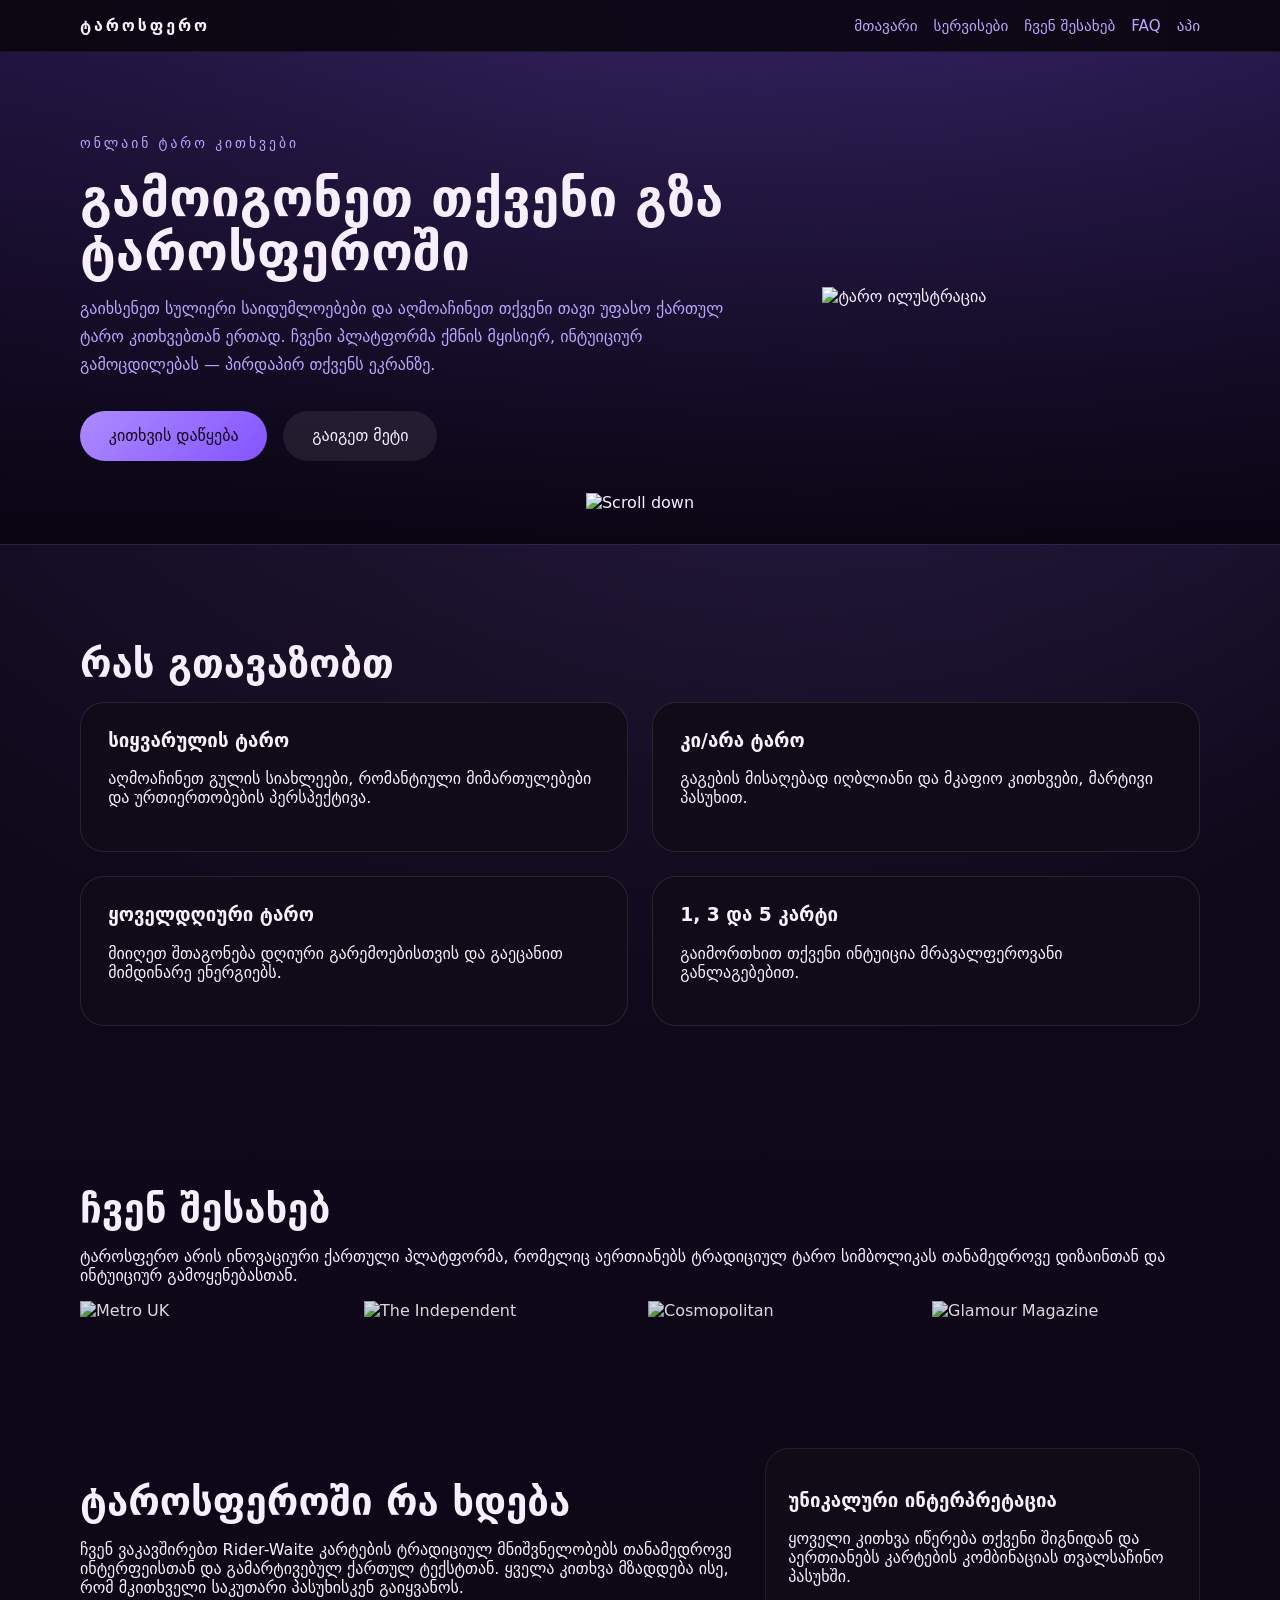
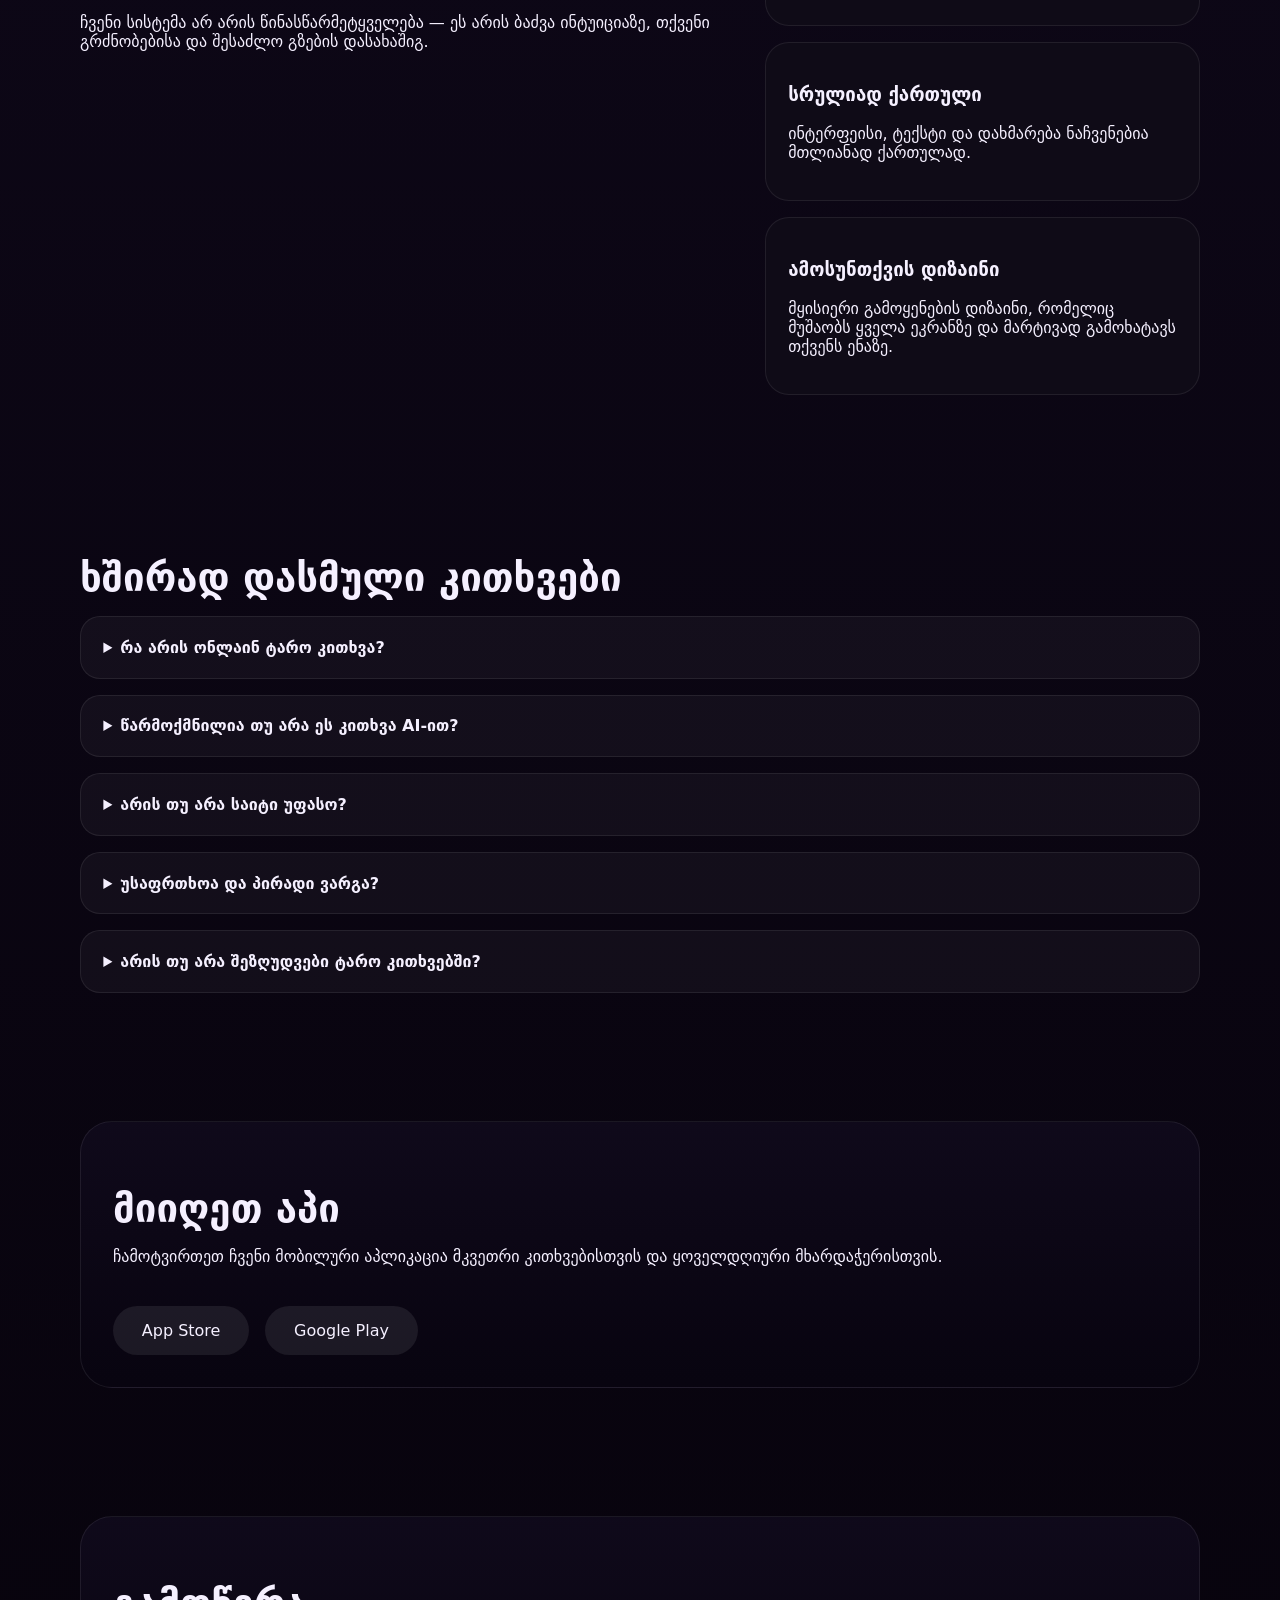
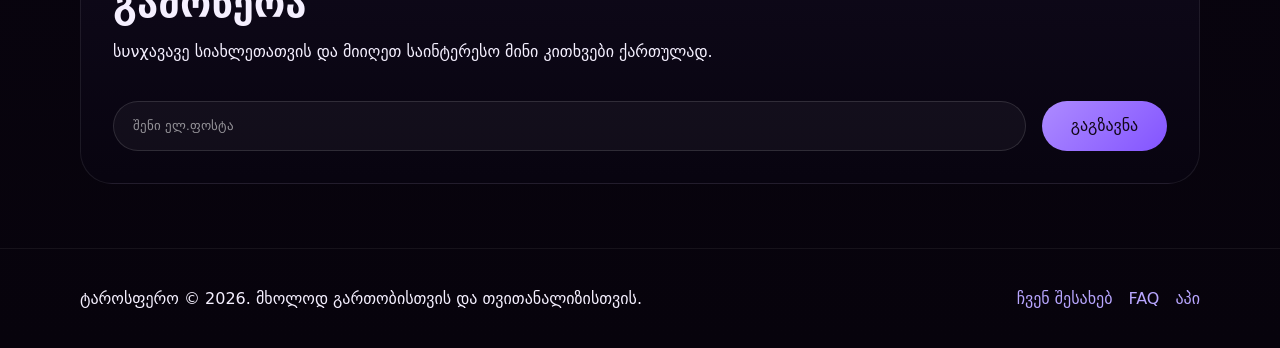
==== index.html @ 9faefe7d "Add files via upload" ====
<!DOCTYPE html>
<html lang="ka">
<head>
  <meta charset="UTF-8">
  <meta name="viewport" content="width=device-width, initial-scale=1.0">
  <title>ტაროსფერო - ონლაინ ტარო კითხვა</title>
  <link rel="stylesheet" href="styles.css">
</head>
<body>
  <header class="site-header">
    <div class="container header-inner">
      <a class="brand" href="#hero">ტაროსფერო</a>
      <button class="nav-toggle" aria-label="მენიუს გახსნა">╋</button>
      <nav class="site-nav">
        <a href="#hero">მთავარი</a>
        <a href="#services">სერვისები</a>
        <a href="#about">ჩვენ შესახებ</a>
        <a href="#faq">FAQ</a>
        <a href="#download">აპი</a>
      </nav>
    </div>
  </header>

  <main>
    <section id="hero" class="hero section-bg">
      <div class="container hero-content">
        <div class="hero-copy">
          <p class="eyebrow">ონლაინ ტარო კითხვები</p>
          <h1>გამოიგონეთ თქვენი გზა ტაროსფეროში</h1>
          <p>გაიხსენეთ სულიერი საიდუმლოებები და აღმოაჩინეთ თქვენი თავი უფასო ქართულ ტარო კითხვებთან ერთად. ჩვენი პლატფორმა ქმნის მყისიერ, ინტუიციურ გამოცდილებას — პირდაპირ თქვენს ეკრანზე.</p>
          <div class="hero-actions">
            <a class="btn btn-primary" href="#services">კითხვის დაწყება</a>
            <a class="btn btn-secondary" href="#about">გაიგეთ მეტი</a>
          </div>
        </div>
        <div class="hero-illustration">
          <img src="https://tarotoo.com/wp-content/themes/tarotootheme/assets/svg/sun-face.svg" alt="ტარო ილუსტრაცია">
        </div>
      </div>
      <div class="hero-footer">
        <img src="https://tarotoo.com/wp-content/themes/tarotootheme/assets/svg/arrow-bottom.svg" alt="Scroll down">
      </div>
    </section>

    <section id="services" class="section services">
      <div class="container">
        <h2>რას გთავაზობთ</h2>
        <div class="cards-grid">
          <article class="card">
            <h3>სიყვარულის ტარო</h3>
            <p>აღმოაჩინეთ გულის სიახლეები, რომანტიული მიმართულებები და ურთიერთობების პერსპექტივა.</p>
          </article>
          <article class="card">
            <h3>კი/არა ტარო</h3>
            <p>გაგების მისაღებად იღბლიანი და მკაფიო კითხვები, მარტივი პასუხით.</p>
          </article>
          <article class="card">
            <h3>ყოველდღიური ტარო</h3>
            <p>მიიღეთ შთაგონება დღიური გარემოებისთვის და გაეცანით მიმდინარე ენერგიებს.</p>
          </article>
          <article class="card">
            <h3>1, 3 და 5 კარტი</h3>
            <p>გაიმორთხით თქვენი ინტუიცია მრავალფეროვანი განლაგებებით.</p>
          </article>
        </div>
      </div>
    </section>

    <section class="section logos">
      <div class="container">
        <h2>ჩვენ შესახებ</h2>
        <p>ტაროსფერო არის ინოვაციური ქართული პლატფორმა, რომელიც აერთიანებს ტრადიციულ ტარო სიმბოლიკას თანამედროვე დიზაინთან და ინტუიციურ გამოყენებასთან.</p>
        <div class="logo-grid">
          <img src="https://tarotoo.com/wp-content/uploads/metro-uk.png" alt="Metro UK">
          <img src="https://tarotoo.com/wp-content/uploads/Independent.png" alt="The Independent">
          <img src="https://tarotoo.com/wp-content/uploads/Cosmopolitan.png" alt="Cosmopolitan">
          <img src="https://tarotoo.com/wp-content/uploads/Glamour.png" alt="Glamour Magazine">
        </div>
      </div>
    </section>

    <section id="about" class="section about">
      <div class="container about-grid">
        <div>
          <h2>ტაროსფეროში რა ხდება</h2>
          <p>ჩვენ ვაკავშირებთ Rider-Waite კარტების ტრადიციულ მნიშვნელობებს თანამედროვე ინტერფეისთან და გამარტივებულ ქართულ ტექსტთან. ყველა კითხვა მზადდება ისე, რომ მკითხველი საკუთარი პასუხისკენ გაიყვანოს.</p>
          <p>ჩვენი სისტემა არ არის წინასწარმეტყველება — ეს არის ბაძვა ინტუიციაზე, თქვენი გრძნობებისა და შესაძლო გზების დასახაშიგ.</p>
        </div>
        <div class="about-cards">
          <article>
            <h3>უნიკალური ინტერპრეტაცია</h3>
            <p>ყოველი კითხვა იწერება თქვენი შიგნიდან და აერთიანებს კარტების კომბინაციას თვალსაჩინო პასუხში.</p>
          </article>
          <article>
            <h3>სრულიად ქართული</h3>
            <p>ინტერფეისი, ტექსტი და დახმარება ნაჩვენებია მთლიანად ქართულად.</p>
          </article>
          <article>
            <h3>ამოსუნთქვის დიზაინი</h3>
            <p>მყისიერი გამოყენების დიზაინი, რომელიც მუშაობს ყველა ეკრანზე და მარტივად გამოხატავს თქვენს ენაზე.</p>
          </article>
        </div>
      </div>
    </section>

    <section id="faq" class="section faq">
      <div class="container">
        <h2>ხშირად დასმული კითხვები</h2>
        <div class="faq-list">
          <details>
            <summary>რა არის ონლაინ ტარო კითხვა?</summary>
            <p>ეს არის ინტერნეტში ხელმისაწვდომი გამოცდილება, სადაც თქვენ კარტებთან ერთად გაეცნობით არჩევანს და მნიშვნელობებს.</p>
          </details>
          <details>
            <summary>წარმოქმნილია თუ არა ეს კითხვა AI-ით?</summary>
            <p>ჩვენი გვერდი ქმნის ინტუიციურ ტექსტს და მარტივ ახსნებს, რომლებიც გემსგავსება თანამედროვე დიზაინს.</p>
          </details>
          <details>
            <summary>არის თუ არა საიტი უფასო?</summary>
            <p>დიახ, ეს ჰოლდინგი არის დამზადებული პროტოტიპისთვის და შეიძლება მიწოდდეს უფასოდ პირველ ეტაპზე.</p>
          </details>
          <details>
            <summary>უსაფრთხოა და პირადი ვარგა?</summary>
            <p>ეს უბრალოდ ვიზუალური დემოა. სტატიკურმა ვერსიამ არ ინახავს ინფორმაციას.</p>
          </details>
          <details>
            <summary>არის თუ არა შეზღუდვები ტარო კითხვებში?</summary>
            <p>ტარო კითხვები გთავაზობთ გართობას და თვითდაფიქრებს; ისინი არ ცვლის პროფესიულ რჩევას.</p>
          </details>
        </div>
      </div>
    </section>

    <section id="download" class="section download">
      <div class="container download-box">
        <div>
          <h2>მიიღეთ აპი</h2>
          <p>ჩამოტვირთეთ ჩვენი მობილური აპლიკაცია მკვეთრი კითხვებისთვის და ყოველდღიური მხარდაჭერისთვის.</p>
        </div>
        <div class="download-buttons">
          <a class="btn btn-white" href="https://apps.apple.com/app/id6736652947" target="_blank" rel="noreferrer">App Store</a>
          <a class="btn btn-white" href="https://play.google.com/store/apps/details?id=com.app.tarotoo" target="_blank" rel="noreferrer">Google Play</a>
        </div>
      </div>
    </section>

    <section class="section subscribe">
      <div class="container subscribe-card">
        <div>
          <h2>გამოწერა</h2>
          <p>სυνχავავე სიახლეთათვის და მიიღეთ საინტერესო მინი კითხვები ქართულად.</p>
        </div>
        <form>
          <input type="email" placeholder="შენი ელ.ფოსტა" aria-label="მეილი">
          <button type="submit" class="btn btn-primary">გაგზავნა</button>
        </form>
      </div>
    </section>
  </main>

  <footer class="site-footer">
    <div class="container footer-inner">
      <p>ტაროსფერო © 2026. მხოლოდ გართობისთვის და თვითანალიზისთვის.</p>
      <nav class="footer-nav">
        <a href="#about">ჩვენ შესახებ</a>
        <a href="#faq">FAQ</a>
        <a href="#download">აპი</a>
      </nav>
    </div>
  </footer>

  <script>
    const toggle = document.querySelector('.nav-toggle');
    const nav = document.querySelector('.site-nav');
    toggle.addEventListener('click', () => {
      nav.classList.toggle('open');
    });
  </script>
</body>
</html>
---- styles.css ----
:root {
  color-scheme: dark;
  --bg: #09050f;
  --surface: rgba(16, 12, 24, 0.96);
  --surface-strong: rgba(255, 255, 255, 0.08);
  --text: #f5f0ff;
  --muted: #b8a6ff;
  --primary: #ad8bff;
  --primary-strong: #8354ff;
  --border: rgba(255,255,255,0.1);
}
* {
  box-sizing: border-box;
}
html {
  scroll-behavior: smooth;
}
body {
  margin: 0;
  font-family: Inter, system-ui, -apple-system, BlinkMacSystemFont, 'Segoe UI', sans-serif;
  background: radial-gradient(circle at top, rgba(168, 132, 255, 0.16), transparent 30%),
              radial-gradient(circle at 80% 0%, rgba(124, 92, 255, 0.12), transparent 24%),
              linear-gradient(180deg, #110a1e 0%, #07030c 100%);
  color: var(--text);
}
img {
  max-width: 100%;
  display: block;
}
a {
  color: inherit;
  text-decoration: none;
}
button, .btn {
  border: none;
  cursor: pointer;
  font: inherit;
}
.container {
  width: min(1120px, calc(100% - 2rem));
  margin: 0 auto;
}
.site-header {
  position: sticky;
  top: 0;
  z-index: 20;
  background: rgba(9, 5, 15, 0.86);
  backdrop-filter: blur(14px);
  border-bottom: 1px solid rgba(255,255,255,0.06);
}
.header-inner {
  display: flex;
  align-items: center;
  justify-content: space-between;
  gap: 1rem;
  padding: 1rem 0;
}
.brand {
  font-weight: 700;
  letter-spacing: 0.18em;
  text-transform: uppercase;
}
.site-nav {
  display: flex;
  gap: 1rem;
  flex-wrap: wrap;
}
.site-nav a {
  font-size: 0.95rem;
  color: var(--muted);
}
.nav-toggle {
  display: none;
  background: transparent;
  color: var(--text);
  font-size: 1.4rem;
}
.hero {
  padding: 5rem 0 2rem;
  position: relative;
}
.section-bg {
  background: linear-gradient(180deg, rgba(45, 24, 98, 0.36) 0%, rgba(8, 4, 16, 0.9) 100%);
  border-bottom: 1px solid rgba(255,255,255,0.06);
}
.hero-content {
  display: grid;
  grid-template-columns: 1.5fr 1fr;
  gap: 2rem;
  align-items: center;
}
.eyebrow {
  color: var(--primary);
  text-transform: uppercase;
  letter-spacing: 0.22em;
  margin: 0 0 1rem;
  font-size: 0.85rem;
}
.hero h1 {
  margin: 0;
  font-size: clamp(2.6rem, 4vw, 4.4rem);
  line-height: 1.05;
}
.hero p {
  max-width: 50rem;
  color: var(--muted);
  line-height: 1.75;
}
.hero-actions {
  display: flex;
  flex-wrap: wrap;
  gap: 1rem;
  margin-top: 2rem;
}
.btn {
  padding: 0.95rem 1.8rem;
  border-radius: 999px;
  transition: transform 0.2s ease, background 0.2s ease;
}
.btn:hover {
  transform: translateY(-2px);
}
.btn-primary {
  background: linear-gradient(135deg, var(--primary), var(--primary-strong));
  color: #100616;
}
.btn-secondary {
  background: rgba(255,255,255,0.08);
  color: var(--text);
}
.hero-illustration {
  display: grid;
  place-items: center;
}
.hero-illustration img {
  width: min(320px, 100%);
}
.hero-footer {
  display: flex;
  justify-content: center;
  padding-top: 2rem;
}
section {
  padding: 4rem 0;
}
.services h2,
.logos h2,
.about h2,
.faq h2,
.download h2,
.subscribe h2 {
  margin-bottom: 1rem;
  font-size: clamp(2rem, 3vw, 2.6rem);
}
.cards-grid {
  display: grid;
  grid-template-columns: repeat(2, minmax(0, 1fr));
  gap: 1.5rem;
}
.card {
  padding: 1.7rem;
  border: 1px solid var(--border);
  background: var(--surface);
  border-radius: 24px;
}
.card h3 {
  margin-top: 0;
}
.logo-grid {
  display: grid;
  grid-template-columns: repeat(4, minmax(0, 1fr));
  gap: 1rem;
  align-items: center;
}
.logo-grid img {
  filter: brightness(1.05);
  opacity: 0.85;
}
.about-grid {
  display: grid;
  grid-template-columns: 1.2fr 0.8fr;
  gap: 2rem;
}
.about-cards {
  display: grid;
  gap: 1rem;
}
.about-cards article {
  padding: 1.4rem;
  border-radius: 24px;
  background: var(--surface);
  border: 1px solid rgba(255,255,255,0.08);
}
.faq-list {
  display: grid;
  gap: 1rem;
}
details {
  padding: 1.3rem 1.4rem;
  background: rgba(255,255,255,0.04);
  border-radius: 20px;
  border: 1px solid rgba(255,255,255,0.08);
}
summary {
  cursor: pointer;
  font-weight: 600;
}
details p {
  margin: 0.8rem 0 0;
  color: var(--muted);
  line-height: 1.7;
}
.download-box,
.subscribe-card {
  background: linear-gradient(180deg, rgba(16, 10, 28, 0.95), rgba(8, 4, 16, 0.98));
  border: 1px solid rgba(255,255,255,0.08);
  border-radius: 32px;
  padding: 2rem;
  display: grid;
  gap: 1.5rem;
}
.download-buttons {
  display: flex;
  flex-wrap: wrap;
  gap: 1rem;
}
.btn-white {
  background: rgba(255,255,255,0.08);
  color: var(--text);
}
.subscribe form {
  display: flex;
  flex-wrap: wrap;
  gap: 1rem;
}
.subscribe input {
  flex: 1 1 240px;
  padding: 1rem 1.2rem;
  border-radius: 999px;
  border: 1px solid rgba(255,255,255,0.12);
  background: rgba(255,255,255,0.04);
  color: var(--text);
}
.subscribe input::placeholder {
  color: rgba(255,255,255,0.55);
}
.site-footer {
  border-top: 1px solid rgba(255,255,255,0.06);
}
.footer-inner {
  display: flex;
  flex-wrap: wrap;
  justify-content: space-between;
  gap: 1rem;
  align-items: center;
  padding: 1.5rem 0;
}
.footer-nav {
  display: flex;
  gap: 1rem;
  flex-wrap: wrap;
}
.footer-nav a {
  color: var(--muted);
}
@media (max-width: 900px) {
  .hero-content,
  .about-grid {
    grid-template-columns: 1fr;
  }
  .cards-grid,
  .logo-grid {
    grid-template-columns: 1fr 1fr;
  }
}
@media (max-width: 700px) {
  .site-nav {
    display: none;
    flex-direction: column;
    width: 100%;
    margin-top: 1rem;
  }
  .site-nav.open {
    display: flex;
  }
  .nav-toggle {
    display: inline-flex;
  }
  .logo-grid {
    grid-template-columns: 1fr;
  }
}
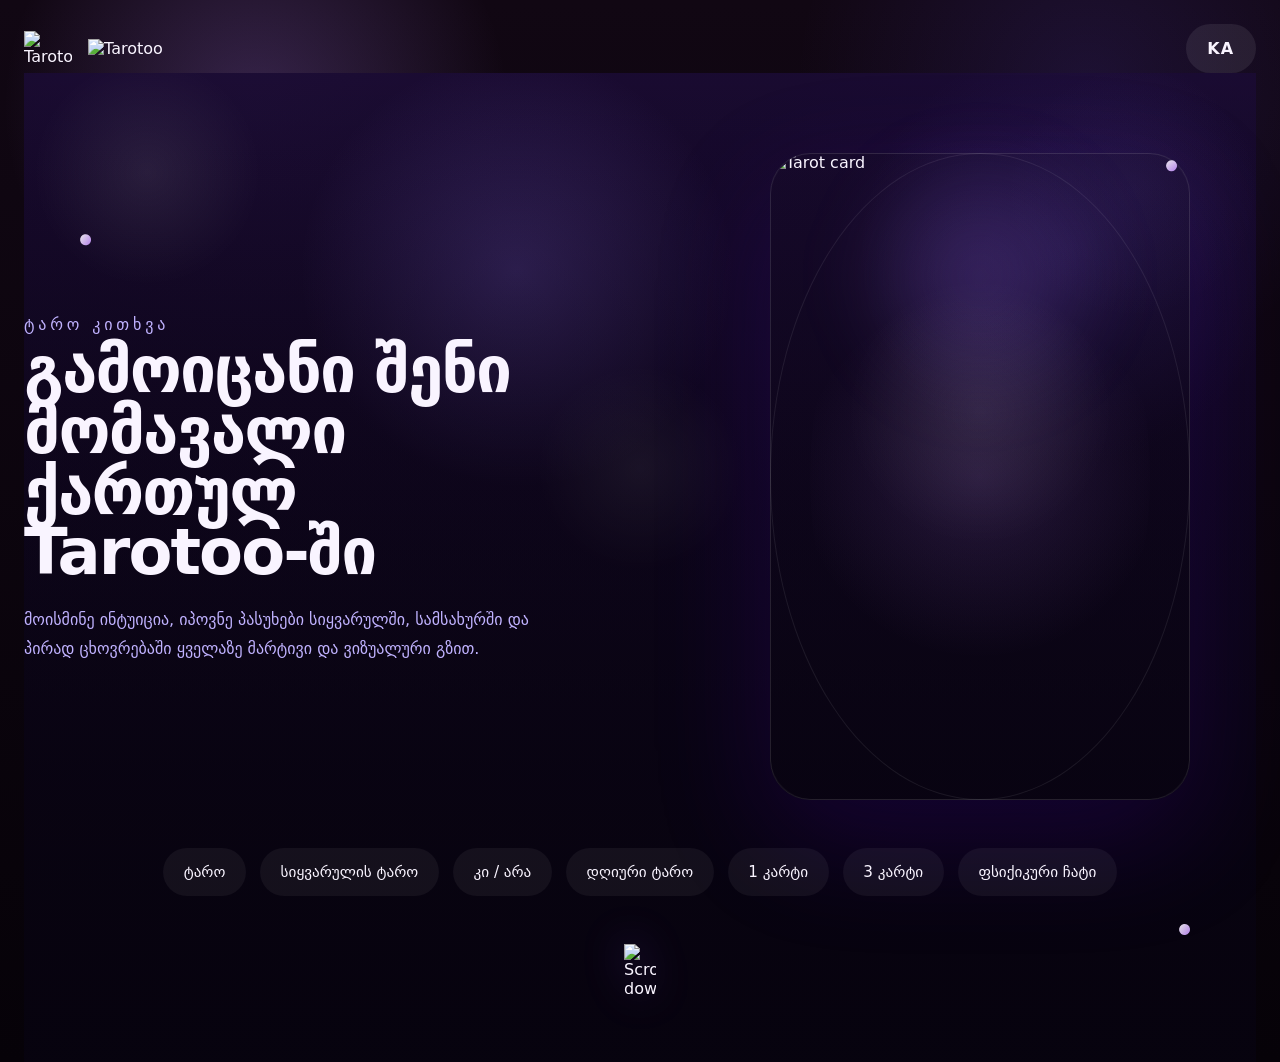
==== commit b0f76357: "Add files via upload" ====
--- a/index.html
+++ b/index.html
@@ -1,180 +1,73 @@
-<!DOCTYPE html>
-<html lang="ka">
-<head>
-  <meta charset="UTF-8">
-  <meta name="viewport" content="width=device-width, initial-scale=1.0">
-  <title>ტაროსფერო - ონლაინ ტარო კითხვა</title>
-  <link rel="stylesheet" href="styles.css">
-</head>
-<body>
-  <header class="site-header">
-    <div class="container header-inner">
-      <a class="brand" href="#hero">ტაროსფერო</a>
-      <button class="nav-toggle" aria-label="მენიუს გახსნა">╋</button>
-      <nav class="site-nav">
-        <a href="#hero">მთავარი</a>
-        <a href="#services">სერვისები</a>
-        <a href="#about">ჩვენ შესახებ</a>
-        <a href="#faq">FAQ</a>
-        <a href="#download">აპი</a>
-      </nav>
-    </div>
-  </header>
-
-  <main>
-    <section id="hero" class="hero section-bg">
-      <div class="container hero-content">
-        <div class="hero-copy">
-          <p class="eyebrow">ონლაინ ტარო კითხვები</p>
-          <h1>გამოიგონეთ თქვენი გზა ტაროსფეროში</h1>
-          <p>გაიხსენეთ სულიერი საიდუმლოებები და აღმოაჩინეთ თქვენი თავი უფასო ქართულ ტარო კითხვებთან ერთად. ჩვენი პლატფორმა ქმნის მყისიერ, ინტუიციურ გამოცდილებას — პირდაპირ თქვენს ეკრანზე.</p>
-          <div class="hero-actions">
-            <a class="btn btn-primary" href="#services">კითხვის დაწყება</a>
-            <a class="btn btn-secondary" href="#about">გაიგეთ მეტი</a>
-          </div>
-        </div>
-        <div class="hero-illustration">
-          <img src="https://tarotoo.com/wp-content/themes/tarotootheme/assets/svg/sun-face.svg" alt="ტარო ილუსტრაცია">
-        </div>
-      </div>
-      <div class="hero-footer">
-        <img src="https://tarotoo.com/wp-content/themes/tarotootheme/assets/svg/arrow-bottom.svg" alt="Scroll down">
-      </div>
-    </section>
-
-    <section id="services" class="section services">
-      <div class="container">
-        <h2>რას გთავაზობთ</h2>
-        <div class="cards-grid">
-          <article class="card">
-            <h3>სიყვარულის ტარო</h3>
-            <p>აღმოაჩინეთ გულის სიახლეები, რომანტიული მიმართულებები და ურთიერთობების პერსპექტივა.</p>
-          </article>
-          <article class="card">
-            <h3>კი/არა ტარო</h3>
-            <p>გაგების მისაღებად იღბლიანი და მკაფიო კითხვები, მარტივი პასუხით.</p>
-          </article>
-          <article class="card">
-            <h3>ყოველდღიური ტარო</h3>
-            <p>მიიღეთ შთაგონება დღიური გარემოებისთვის და გაეცანით მიმდინარე ენერგიებს.</p>
-          </article>
-          <article class="card">
-            <h3>1, 3 და 5 კარტი</h3>
-            <p>გაიმორთხით თქვენი ინტუიცია მრავალფეროვანი განლაგებებით.</p>
-          </article>
-        </div>
-      </div>
-    </section>
-
-    <section class="section logos">
-      <div class="container">
-        <h2>ჩვენ შესახებ</h2>
-        <p>ტაროსფერო არის ინოვაციური ქართული პლატფორმა, რომელიც აერთიანებს ტრადიციულ ტარო სიმბოლიკას თანამედროვე დიზაინთან და ინტუიციურ გამოყენებასთან.</p>
-        <div class="logo-grid">
-          <img src="https://tarotoo.com/wp-content/uploads/metro-uk.png" alt="Metro UK">
-          <img src="https://tarotoo.com/wp-content/uploads/Independent.png" alt="The Independent">
-          <img src="https://tarotoo.com/wp-content/uploads/Cosmopolitan.png" alt="Cosmopolitan">
-          <img src="https://tarotoo.com/wp-content/uploads/Glamour.png" alt="Glamour Magazine">
-        </div>
-      </div>
-    </section>
-
-    <section id="about" class="section about">
-      <div class="container about-grid">
-        <div>
-          <h2>ტაროსფეროში რა ხდება</h2>
-          <p>ჩვენ ვაკავშირებთ Rider-Waite კარტების ტრადიციულ მნიშვნელობებს თანამედროვე ინტერფეისთან და გამარტივებულ ქართულ ტექსტთან. ყველა კითხვა მზადდება ისე, რომ მკითხველი საკუთარი პასუხისკენ გაიყვანოს.</p>
-          <p>ჩვენი სისტემა არ არის წინასწარმეტყველება — ეს არის ბაძვა ინტუიციაზე, თქვენი გრძნობებისა და შესაძლო გზების დასახაშიგ.</p>
-        </div>
-        <div class="about-cards">
-          <article>
-            <h3>უნიკალური ინტერპრეტაცია</h3>
-            <p>ყოველი კითხვა იწერება თქვენი შიგნიდან და აერთიანებს კარტების კომბინაციას თვალსაჩინო პასუხში.</p>
-          </article>
-          <article>
-            <h3>სრულიად ქართული</h3>
-            <p>ინტერფეისი, ტექსტი და დახმარება ნაჩვენებია მთლიანად ქართულად.</p>
-          </article>
-          <article>
-            <h3>ამოსუნთქვის დიზაინი</h3>
-            <p>მყისიერი გამოყენების დიზაინი, რომელიც მუშაობს ყველა ეკრანზე და მარტივად გამოხატავს თქვენს ენაზე.</p>
-          </article>
-        </div>
-      </div>
-    </section>
-
-    <section id="faq" class="section faq">
-      <div class="container">
-        <h2>ხშირად დასმული კითხვები</h2>
-        <div class="faq-list">
-          <details>
-            <summary>რა არის ონლაინ ტარო კითხვა?</summary>
-            <p>ეს არის ინტერნეტში ხელმისაწვდომი გამოცდილება, სადაც თქვენ კარტებთან ერთად გაეცნობით არჩევანს და მნიშვნელობებს.</p>
-          </details>
-          <details>
-            <summary>წარმოქმნილია თუ არა ეს კითხვა AI-ით?</summary>
-            <p>ჩვენი გვერდი ქმნის ინტუიციურ ტექსტს და მარტივ ახსნებს, რომლებიც გემსგავსება თანამედროვე დიზაინს.</p>
-          </details>
-          <details>
-            <summary>არის თუ არა საიტი უფასო?</summary>
-            <p>დიახ, ეს ჰოლდინგი არის დამზადებული პროტოტიპისთვის და შეიძლება მიწოდდეს უფასოდ პირველ ეტაპზე.</p>
-          </details>
-          <details>
-            <summary>უსაფრთხოა და პირადი ვარგა?</summary>
-            <p>ეს უბრალოდ ვიზუალური დემოა. სტატიკურმა ვერსიამ არ ინახავს ინფორმაციას.</p>
-          </details>
-          <details>
-            <summary>არის თუ არა შეზღუდვები ტარო კითხვებში?</summary>
-            <p>ტარო კითხვები გთავაზობთ გართობას და თვითდაფიქრებს; ისინი არ ცვლის პროფესიულ რჩევას.</p>
-          </details>
-        </div>
-      </div>
-    </section>
-
-    <section id="download" class="section download">
-      <div class="container download-box">
-        <div>
-          <h2>მიიღეთ აპი</h2>
-          <p>ჩამოტვირთეთ ჩვენი მობილური აპლიკაცია მკვეთრი კითხვებისთვის და ყოველდღიური მხარდაჭერისთვის.</p>
-        </div>
-        <div class="download-buttons">
-          <a class="btn btn-white" href="https://apps.apple.com/app/id6736652947" target="_blank" rel="noreferrer">App Store</a>
-          <a class="btn btn-white" href="https://play.google.com/store/apps/details?id=com.app.tarotoo" target="_blank" rel="noreferrer">Google Play</a>
-        </div>
-      </div>
-    </section>
-
-    <section class="section subscribe">
-      <div class="container subscribe-card">
-        <div>
-          <h2>გამოწერა</h2>
-          <p>სυνχავავე სიახლეთათვის და მიიღეთ საინტერესო მინი კითხვები ქართულად.</p>
-        </div>
-        <form>
-          <input type="email" placeholder="შენი ელ.ფოსტა" aria-label="მეილი">
-          <button type="submit" class="btn btn-primary">გაგზავნა</button>
-        </form>
-      </div>
-    </section>
-  </main>
-
-  <footer class="site-footer">
-    <div class="container footer-inner">
-      <p>ტაროსფერო © 2026. მხოლოდ გართობისთვის და თვითანალიზისთვის.</p>
-      <nav class="footer-nav">
-        <a href="#about">ჩვენ შესახებ</a>
-        <a href="#faq">FAQ</a>
-        <a href="#download">აპი</a>
-      </nav>
-    </div>
-  </footer>
-
-  <script>
-    const toggle = document.querySelector('.nav-toggle');
-    const nav = document.querySelector('.site-nav');
-    toggle.addEventListener('click', () => {
-      nav.classList.toggle('open');
-    });
-  </script>
-</body>
-</html>
+<!DOCTYPE html>
+<html lang="ka">
+<head>
+  <meta charset="UTF-8">
+  <meta name="viewport" content="width=device-width, initial-scale=1.0">
+  <title>Tarotoo | ქართული ტარო</title>
+  <link rel="stylesheet" href="styles.css">
+  <style>
+    @font-face { font-family: 'Boska'; src: url('https://tarotoo.com/wp-content/themes/tarotootheme/assets/fonts/boska/Boska-Regular-Light.woff2') format('woff2'); font-weight: 400; font-style: normal; font-display: swap; }
+    @font-face { font-family: 'Lexend'; src: url('https://tarotoo.com/wp-content/themes/tarotootheme/assets/fonts/lexend/Lexend-Regular-Light.woff2') format('woff2'); font-weight: 400; font-style: normal; font-display: swap; }
+  </style>
+</head>
+<body>
+  <div class="hero-page">
+    <header class="hero-header">
+      <a class="brand" href="#hero">
+        <img class="brand-symbol" src="https://tarotoo.com/wp-content/themes/tarotootheme/assets/svg/logo-symbol.svg" alt="Tarotoo">
+        <img class="brand-logo" src="https://tarotoo.com/wp-content/themes/tarotootheme/assets/svg/logo-typo.svg" alt="Tarotoo">
+      </a>
+      <button class="hero-action" type="button">KA</button>
+    </header>
+
+    <main class="hero" id="hero">
+      <div class="hero-background"></div>
+
+      <div class="hero-deco hero-deco-left">
+        <span class="hero-deco-dot"></span>
+        <img src="https://tarotoo.com/wp-content/themes/tarotootheme/assets/svg/top-left-icon.svg" alt="">
+      </div>
+
+      <div class="hero-deco hero-deco-right-top">
+        <span class="hero-deco-dot"></span>
+        <img src="https://tarotoo.com/wp-content/themes/tarotootheme/assets/svg/sun-star.svg" alt="">
+      </div>
+
+      <div class="hero-deco hero-deco-right-bottom">
+        <span class="hero-deco-dot"></span>
+        <img src="https://tarotoo.com/wp-content/themes/tarotootheme/assets/svg/sun-face.svg" alt="">
+      </div>
+
+      <section class="hero-body">
+        <div class="hero-copy">
+          <p class="eyebrow">ტარო კითხვა</p>
+          <h1>გამოიცანი შენი მომავალი ქართულ Tarotoo-ში</h1>
+          <p>მოისმინე ინტუიცია, იპოვნე პასუხები სიყვარულში, სამსახურში და პირად ცხოვრებაში ყველაზე მარტივი და ვიზუალური გზით.</p>
+        </div>
+
+        <div class="hero-card-frame">
+          <div class="hero-orbit"></div>
+          <div class="hero-card-glow"></div>
+          <div class="hero-card-inner">
+            <img src="https://tarotoo.com/wp-content/uploads/card-back-usual-625x1024.jpg-1.webp" alt="Tarot card">
+          </div>
+        </div>
+      </section>
+
+      <nav class="hero-menu" aria-label="ტარო კატეგორიები">
+        <a class="menu-item" href="#">ტარო</a>
+        <a class="menu-item" href="#">სიყვარულის ტარო</a>
+        <a class="menu-item" href="#">კი / არა</a>
+        <a class="menu-item" href="#">დღიური ტარო</a>
+        <a class="menu-item" href="#">1 კარტი</a>
+        <a class="menu-item" href="#">3 კარტი</a>
+        <a class="menu-item" href="#">ფსიქიკური ჩატი</a>
+      </nav>
+
+      <div class="hero-scroll">
+        <img src="https://tarotoo.com/wp-content/themes/tarotootheme/assets/svg/arrow-bottom.svg" alt="Scroll down">
+      </div>
+    </main>
+  </div>
+</body>
+</html>
--- a/styles.css
+++ b/styles.css
@@ -1,13 +1,13 @@
 :root {
   color-scheme: dark;
-  --bg: #09050f;
-  --surface: rgba(16, 12, 24, 0.96);
-  --surface-strong: rgba(255, 255, 255, 0.08);
-  --text: #f5f0ff;
-  --muted: #b8a6ff;
-  --primary: #ad8bff;
-  --primary-strong: #8354ff;
-  --border: rgba(255,255,255,0.1);
+  --bg: #08040e;
+  --surface: rgba(16, 10, 28, 0.92);
+  --surface-soft: rgba(255, 255, 255, 0.08);
+  --text: #f9f4ff;
+  --muted: #c0b2ff;
+  --primary: #cfa0ff;
+  --primary-strong: #915bff;
+  --border: rgba(255, 255, 255, 0.12);
 }
 * {
   box-sizing: border-box;
@@ -17,276 +17,277 @@
 }
 body {
   margin: 0;
-  font-family: Inter, system-ui, -apple-system, BlinkMacSystemFont, 'Segoe UI', sans-serif;
-  background: radial-gradient(circle at top, rgba(168, 132, 255, 0.16), transparent 30%),
-              radial-gradient(circle at 80% 0%, rgba(124, 92, 255, 0.12), transparent 24%),
-              linear-gradient(180deg, #110a1e 0%, #07030c 100%);
+  min-height: 100vh;
+  font-family: 'Inter', system-ui, -apple-system, BlinkMacSystemFont, 'Segoe UI', sans-serif;
+  background: radial-gradient(circle at 20% 10%, rgba(177, 129, 255, 0.24), transparent 18%),
+              radial-gradient(circle at 85% 8%, rgba(109, 79, 255, 0.14), transparent 20%),
+              linear-gradient(180deg, #110713 0%, #060208 100%);
   color: var(--text);
+  overflow-x: hidden;
 }
 img {
+  display: block;
   max-width: 100%;
-  display: block;
 }
 a {
   color: inherit;
   text-decoration: none;
 }
-button, .btn {
+button {
   border: none;
+  background: none;
+  font: inherit;
   cursor: pointer;
-  font: inherit;
-}
-.container {
-  width: min(1120px, calc(100% - 2rem));
+}
+.hero-page {
+  position: relative;
+  overflow: hidden;
+}
+.hero-header {
+  position: relative;
+  z-index: 10;
+  width: min(1240px, calc(100% - 3rem));
   margin: 0 auto;
-}
-.site-header {
-  position: sticky;
-  top: 0;
-  z-index: 20;
-  background: rgba(9, 5, 15, 0.86);
-  backdrop-filter: blur(14px);
-  border-bottom: 1px solid rgba(255,255,255,0.06);
-}
-.header-inner {
-  display: flex;
-  align-items: center;
+  padding: 1.5rem 0 0;
+  display: flex;
   justify-content: space-between;
+  align-items: center;
+}
+.brand {
+  display: flex;
+  align-items: center;
   gap: 1rem;
-  padding: 1rem 0;
-}
-.brand {
-  font-weight: 700;
-  letter-spacing: 0.18em;
-  text-transform: uppercase;
-}
-.site-nav {
-  display: flex;
-  gap: 1rem;
-  flex-wrap: wrap;
-}
-.site-nav a {
-  font-size: 0.95rem;
-  color: var(--muted);
-}
-.nav-toggle {
-  display: none;
-  background: transparent;
+}
+.brand-logo,
+.brand-symbol {
+  display: block;
+}
+.brand-symbol {
+  width: 3rem;
+  height: auto;
+}
+.brand-logo {
+  width: 9rem;
+  height: auto;
+}
+.hero-action {
+  min-width: 4.4rem;
+  padding: 0.95rem 1.2rem;
+  border-radius: 999px;
+  background: rgba(255, 255, 255, 0.08);
   color: var(--text);
-  font-size: 1.4rem;
+  font-weight: 600;
+  letter-spacing: 0.08em;
 }
 .hero {
-  padding: 5rem 0 2rem;
-  position: relative;
-}
-.section-bg {
-  background: linear-gradient(180deg, rgba(45, 24, 98, 0.36) 0%, rgba(8, 4, 16, 0.9) 100%);
-  border-bottom: 1px solid rgba(255,255,255,0.06);
-}
-.hero-content {
+  position: relative;
+  width: min(1240px, calc(100% - 3rem));
+  margin: 0 auto;
+  padding: 3rem 0 4rem;
+}
+.hero-background {
+  position: absolute;
+  inset: 0;
+  background: radial-gradient(circle at 40% 20%, rgba(154, 124, 255, 0.22), transparent 20%),
+              radial-gradient(circle at 85% 18%, rgba(120, 87, 255, 0.14), transparent 16%),
+              radial-gradient(circle at 50% 40%, rgba(255, 255, 255, 0.08), transparent 12%),
+              linear-gradient(180deg, rgba(26, 11, 51, 0.92), rgba(6, 2, 12, 0.98));
+  pointer-events: none;
+}
+.hero-background::after {
+  content: '';
+  position: absolute;
+  inset: 0;
+  background-image:
+    radial-gradient(circle at 10% 10%, rgba(255, 255, 255, 0.08), transparent 8%),
+    radial-gradient(circle at 90% 12%, rgba(160, 130, 255, 0.05), transparent 9%),
+    linear-gradient(180deg, transparent 0%, rgba(7, 3, 15, 0.85) 100%);
+}
+.hero-deco {
+  position: absolute;
+  z-index: 2;
+  display: flex;
+  align-items: center;
+  gap: 0.9rem;
+}
+.hero-deco-line {
+  width: 5rem;
+  height: 1px;
+  background: rgba(255, 255, 255, 0.12);
+}
+.hero-deco-dot {
+  width: 0.7rem;
+  height: 0.7rem;
+  border-radius: 50%;
+  background: linear-gradient(135deg, rgba(255, 255, 255, 0.9), rgba(196, 140, 255, 0.9));
+}
+.hero-deco-left {
+  top: 10rem;
+  left: 3.5rem;
+  transform: rotate(-10deg);
+}
+.hero-deco-right-top {
+  top: 5.5rem;
+  right: 4rem;
+  transform: rotate(6deg);
+}
+.hero-deco-right-bottom {
+  right: 3.2rem;
+  bottom: 8rem;
+  transform: rotate(-8deg);
+}
+.hero-body {
+  position: relative;
+  z-index: 3;
   display: grid;
-  grid-template-columns: 1.5fr 1fr;
-  gap: 2rem;
-  align-items: center;
+  grid-template-columns: 1.1fr 0.95fr;
+  gap: 2.5rem;
+  align-items: center;
+  padding-top: 2rem;
+}
+.hero-copy {
+  max-width: 540px;
 }
 .eyebrow {
+  margin: 0 0 1rem;
   color: var(--primary);
   text-transform: uppercase;
-  letter-spacing: 0.22em;
-  margin: 0 0 1rem;
-  font-size: 0.85rem;
-}
-.hero h1 {
+  letter-spacing: 0.24em;
+  font-size: 0.82rem;
+}
+.hero-copy h1 {
   margin: 0;
-  font-size: clamp(2.6rem, 4vw, 4.4rem);
-  line-height: 1.05;
-}
-.hero p {
-  max-width: 50rem;
+  font-size: clamp(3rem, 5vw, 5rem);
+  line-height: 0.95;
+  letter-spacing: -0.03em;
+}
+.hero-copy p {
+  margin: 1.35rem 0 0;
+  font-size: 1rem;
+  line-height: 1.85;
   color: var(--muted);
-  line-height: 1.75;
-}
-.hero-actions {
-  display: flex;
-  flex-wrap: wrap;
-  gap: 1rem;
-  margin-top: 2rem;
-}
-.btn {
-  padding: 0.95rem 1.8rem;
-  border-radius: 999px;
-  transition: transform 0.2s ease, background 0.2s ease;
-}
-.btn:hover {
-  transform: translateY(-2px);
-}
-.btn-primary {
-  background: linear-gradient(135deg, var(--primary), var(--primary-strong));
-  color: #100616;
-}
-.btn-secondary {
-  background: rgba(255,255,255,0.08);
-  color: var(--text);
-}
-.hero-illustration {
+  max-width: 42rem;
+}
+.hero-card-frame {
+  position: relative;
   display: grid;
   place-items: center;
-}
-.hero-illustration img {
-  width: min(320px, 100%);
-}
-.hero-footer {
-  display: flex;
+  width: min(420px, 100%);
+  margin-inline: auto;
+}
+.hero-card-frame::before,
+.hero-card-frame::after {
+  content: '';
+  position: absolute;
+  inset: 0;
+  border-radius: 40px;
+}
+.hero-card-frame::before {
+  top: -10px;
+  left: -10px;
+  right: -10px;
+  bottom: -10px;
+  background: radial-gradient(circle at 50% 20%, rgba(163, 118, 255, 0.24), transparent 25%);
+  filter: blur(28px);
+}
+.hero-card-frame::after {
+  border: 1px solid rgba(255, 255, 255, 0.08);
+  box-shadow: 0 38px 120px rgba(77, 7, 191, 0.2);
+}
+.hero-card-inner {
+  position: relative;
+  width: 100%;
+  aspect-ratio: 0.65;
+  overflow: hidden;
+  border-radius: 42px;
+  background: radial-gradient(circle at 50% 40%, rgba(255,255,255,0.08), transparent 30%);
+  box-shadow: inset 0 0 0 1px rgba(255,255,255,0.04);
+}
+.hero-card-inner img {
+  width: 100%;
+  height: 100%;
+  object-fit: cover;
+  display: block;
+}
+.hero-orbit {
+  position: absolute;
+  inset: 0;
+  border-radius: 50%;
+  box-shadow: inset 0 0 0 1px rgba(255, 255, 255, 0.08);
+  pointer-events: none;
+}
+.hero-card-glow {
+  position: absolute;
+  inset: 40px;
+  border-radius: 50%;
+  background: radial-gradient(circle, rgba(190, 132, 255, 0.14), transparent 55%);
+  pointer-events: none;
+}
+.hero-menu {
+  position: relative;
+  z-index: 3;
+  display: flex;
+  flex-wrap: wrap;
   justify-content: center;
-  padding-top: 2rem;
-}
-section {
-  padding: 4rem 0;
-}
-.services h2,
-.logos h2,
-.about h2,
-.faq h2,
-.download h2,
-.subscribe h2 {
-  margin-bottom: 1rem;
-  font-size: clamp(2rem, 3vw, 2.6rem);
-}
-.cards-grid {
-  display: grid;
-  grid-template-columns: repeat(2, minmax(0, 1fr));
-  gap: 1.5rem;
-}
-.card {
-  padding: 1.7rem;
-  border: 1px solid var(--border);
-  background: var(--surface);
-  border-radius: 24px;
-}
-.card h3 {
-  margin-top: 0;
-}
-.logo-grid {
-  display: grid;
-  grid-template-columns: repeat(4, minmax(0, 1fr));
-  gap: 1rem;
-  align-items: center;
-}
-.logo-grid img {
-  filter: brightness(1.05);
-  opacity: 0.85;
-}
-.about-grid {
-  display: grid;
-  grid-template-columns: 1.2fr 0.8fr;
-  gap: 2rem;
-}
-.about-cards {
-  display: grid;
-  gap: 1rem;
-}
-.about-cards article {
-  padding: 1.4rem;
-  border-radius: 24px;
-  background: var(--surface);
-  border: 1px solid rgba(255,255,255,0.08);
-}
-.faq-list {
-  display: grid;
-  gap: 1rem;
-}
-details {
-  padding: 1.3rem 1.4rem;
-  background: rgba(255,255,255,0.04);
-  border-radius: 20px;
-  border: 1px solid rgba(255,255,255,0.08);
-}
-summary {
-  cursor: pointer;
-  font-weight: 600;
-}
-details p {
-  margin: 0.8rem 0 0;
-  color: var(--muted);
-  line-height: 1.7;
-}
-.download-box,
-.subscribe-card {
-  background: linear-gradient(180deg, rgba(16, 10, 28, 0.95), rgba(8, 4, 16, 0.98));
-  border: 1px solid rgba(255,255,255,0.08);
-  border-radius: 32px;
-  padding: 2rem;
-  display: grid;
-  gap: 1.5rem;
-}
-.download-buttons {
-  display: flex;
-  flex-wrap: wrap;
-  gap: 1rem;
-}
-.btn-white {
-  background: rgba(255,255,255,0.08);
+  gap: 0.85rem;
+  margin-top: 3rem;
+  padding-bottom: 1rem;
+}
+.menu-item {
+  padding: 0.95rem 1.3rem;
+  border-radius: 999px;
+  background: rgba(255, 255, 255, 0.05);
   color: var(--text);
-}
-.subscribe form {
-  display: flex;
-  flex-wrap: wrap;
-  gap: 1rem;
-}
-.subscribe input {
-  flex: 1 1 240px;
-  padding: 1rem 1.2rem;
-  border-radius: 999px;
-  border: 1px solid rgba(255,255,255,0.12);
-  background: rgba(255,255,255,0.04);
-  color: var(--text);
-}
-.subscribe input::placeholder {
-  color: rgba(255,255,255,0.55);
-}
-.site-footer {
-  border-top: 1px solid rgba(255,255,255,0.06);
-}
-.footer-inner {
-  display: flex;
-  flex-wrap: wrap;
-  justify-content: space-between;
-  gap: 1rem;
-  align-items: center;
-  padding: 1.5rem 0;
-}
-.footer-nav {
-  display: flex;
-  gap: 1rem;
-  flex-wrap: wrap;
-}
-.footer-nav a {
-  color: var(--muted);
-}
-@media (max-width: 900px) {
-  .hero-content,
-  .about-grid {
+  font-size: 0.95rem;
+  transition: transform 0.2s ease, background 0.2s ease;
+}
+.menu-item:hover {
+  transform: translateY(-2px);
+  background: rgba(255, 255, 255, 0.12);
+}
+.hero-scroll {
+  display: flex;
+  justify-content: center;
+  margin-top: 2rem;
+}
+.hero-scroll img {
+  width: 2rem;
+  filter: drop-shadow(0 0 20px rgba(149, 89, 255, 0.35));
+}
+@media (max-width: 980px) {
+  .hero-body {
     grid-template-columns: 1fr;
-  }
-  .cards-grid,
-  .logo-grid {
-    grid-template-columns: 1fr 1fr;
+    gap: 2rem;
   }
 }
 @media (max-width: 700px) {
-  .site-nav {
-    display: none;
-    flex-direction: column;
-    width: 100%;
-    margin-top: 1rem;
-  }
-  .site-nav.open {
-    display: flex;
-  }
-  .nav-toggle {
-    display: inline-flex;
-  }
-  .logo-grid {
-    grid-template-columns: 1fr;
-  }
-}
+  .hero-header {
+    padding-top: 1rem;
+  }
+  .hero {
+    width: min(100%, calc(100% - 2rem));
+    padding: 2rem 0 3rem;
+  }
+  .hero-deco-left {
+    top: 7rem;
+    left: 1rem;
+  }
+  .hero-deco-right-top {
+    top: 5rem;
+    right: 1rem;
+  }
+  .hero-deco-right-bottom {
+    right: 1rem;
+    bottom: 5rem;
+  }
+  .hero-copy h1 {
+    font-size: clamp(2.6rem, 8vw, 3.5rem);
+  }
+  .hero-menu {
+    gap: 0.65rem;
+  }
+  .menu-item {
+    flex: 1 1 calc(50% - 0.75rem);
+    min-width: 12rem;
+  }
+}
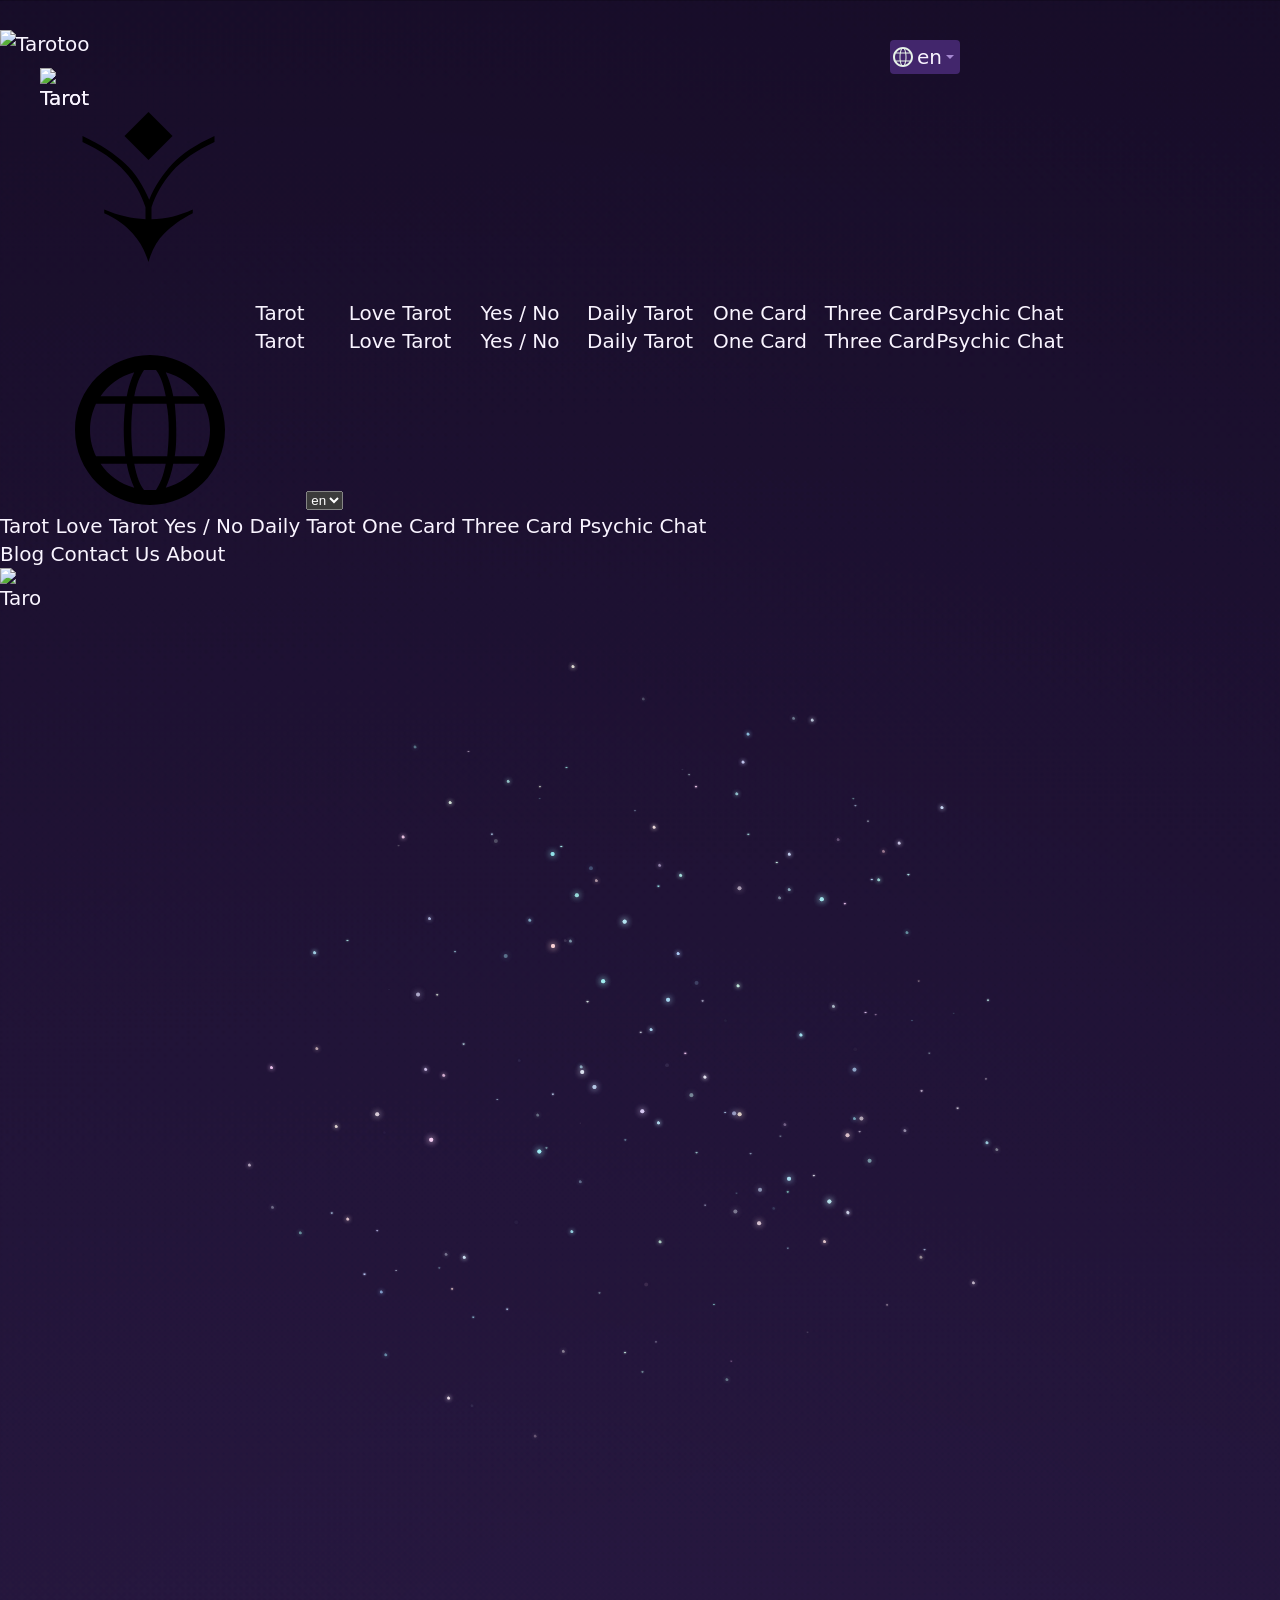
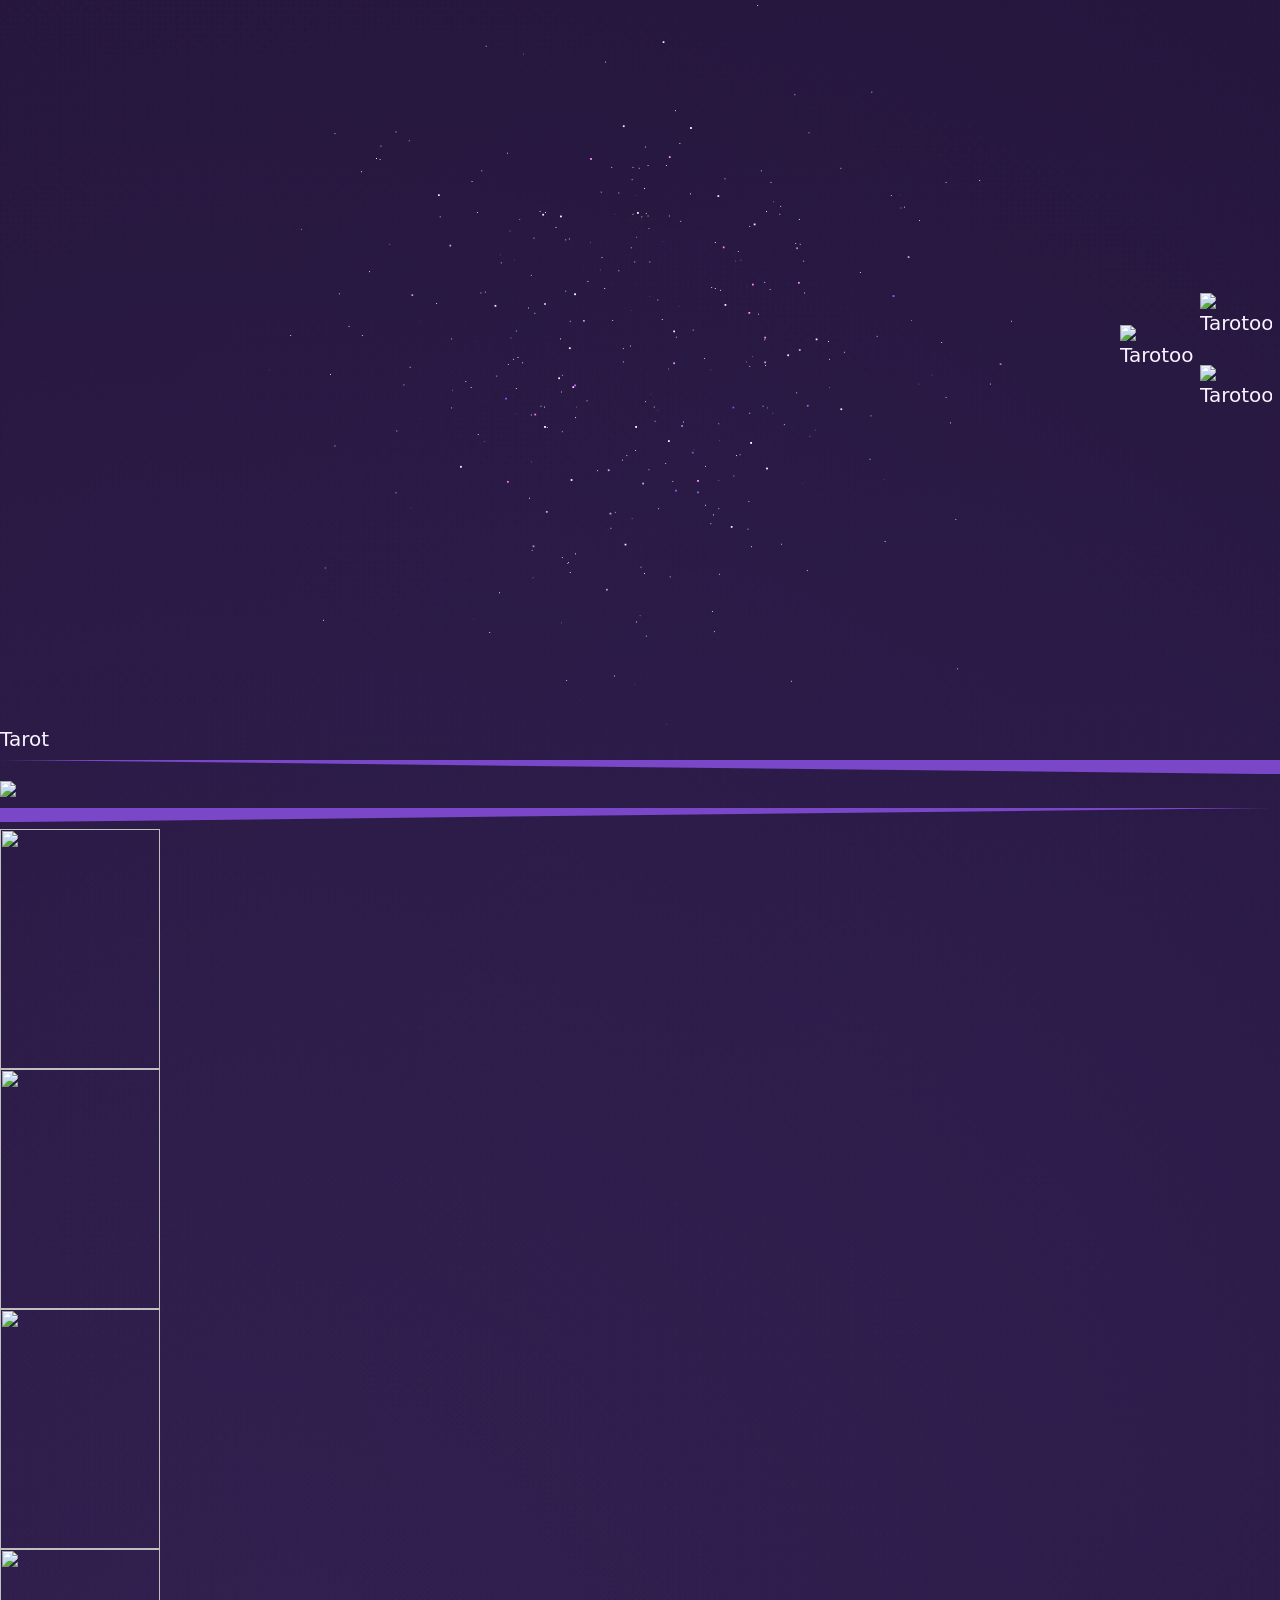
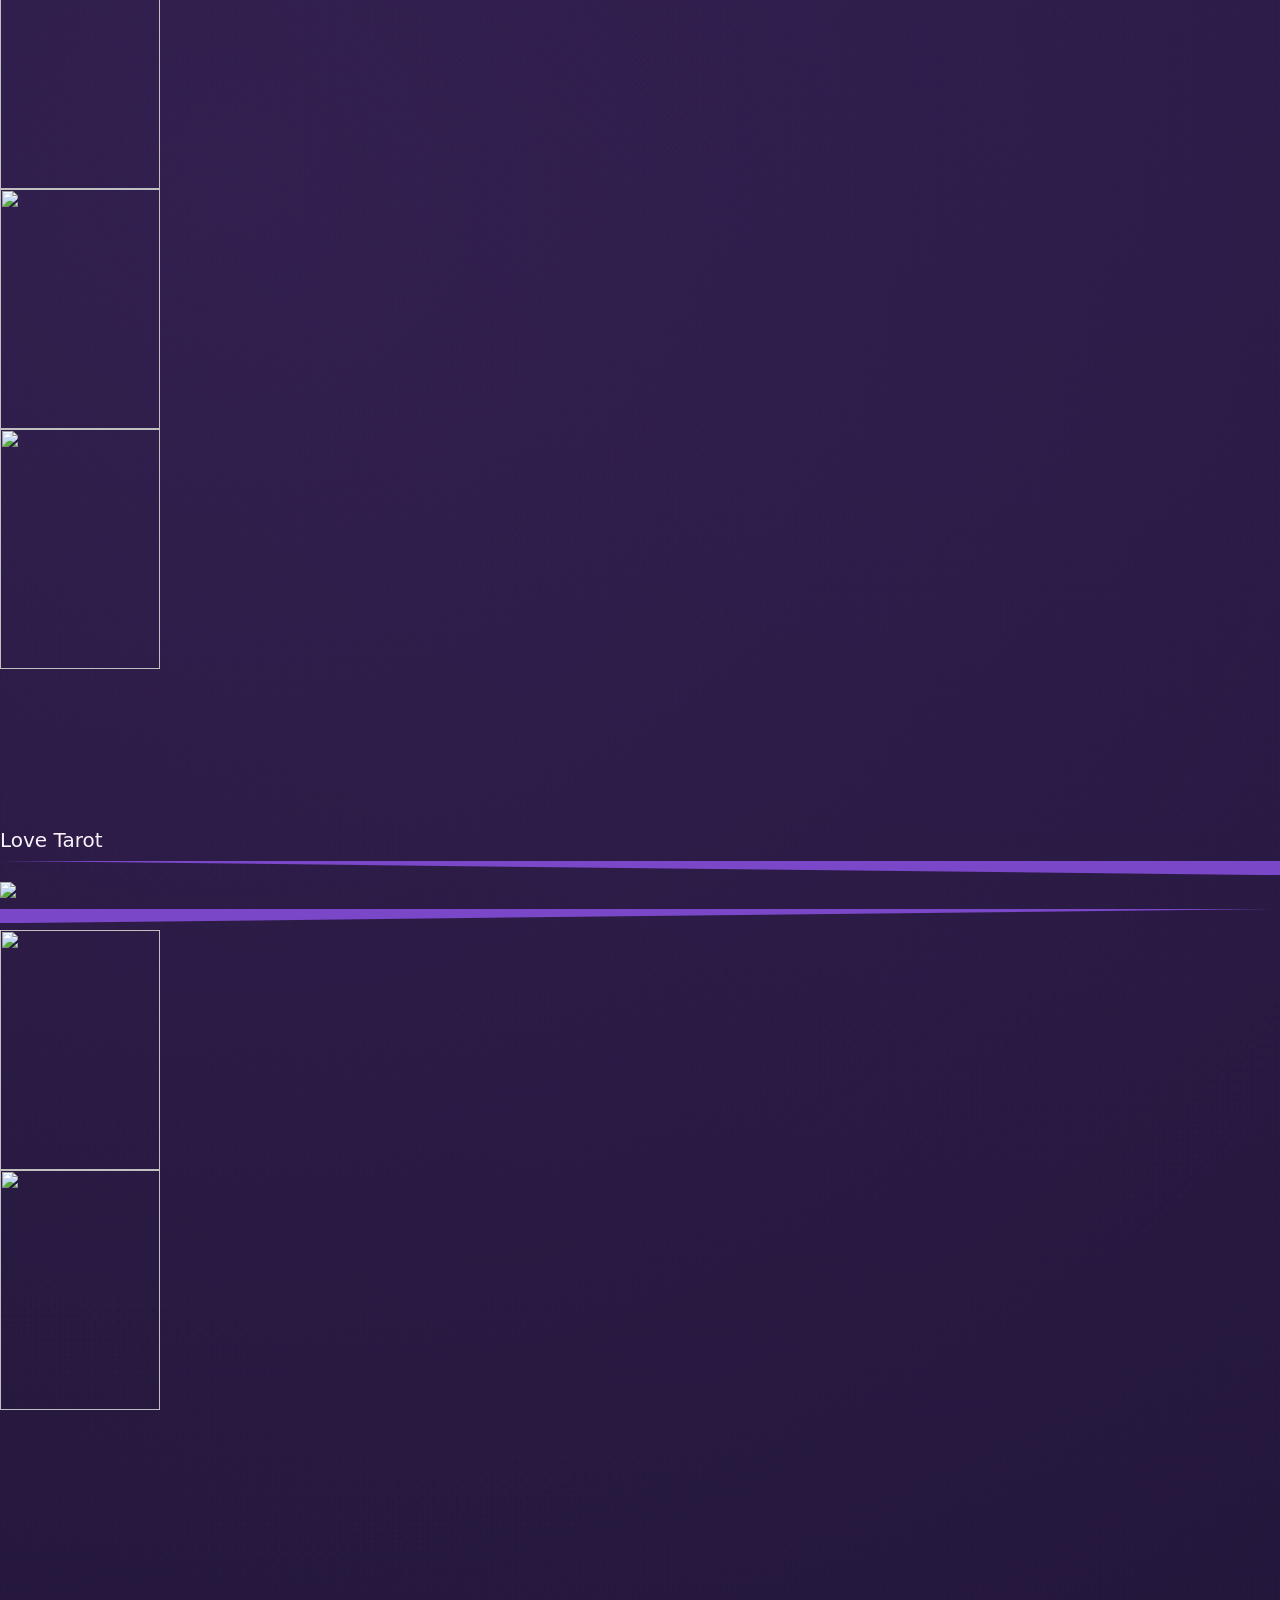
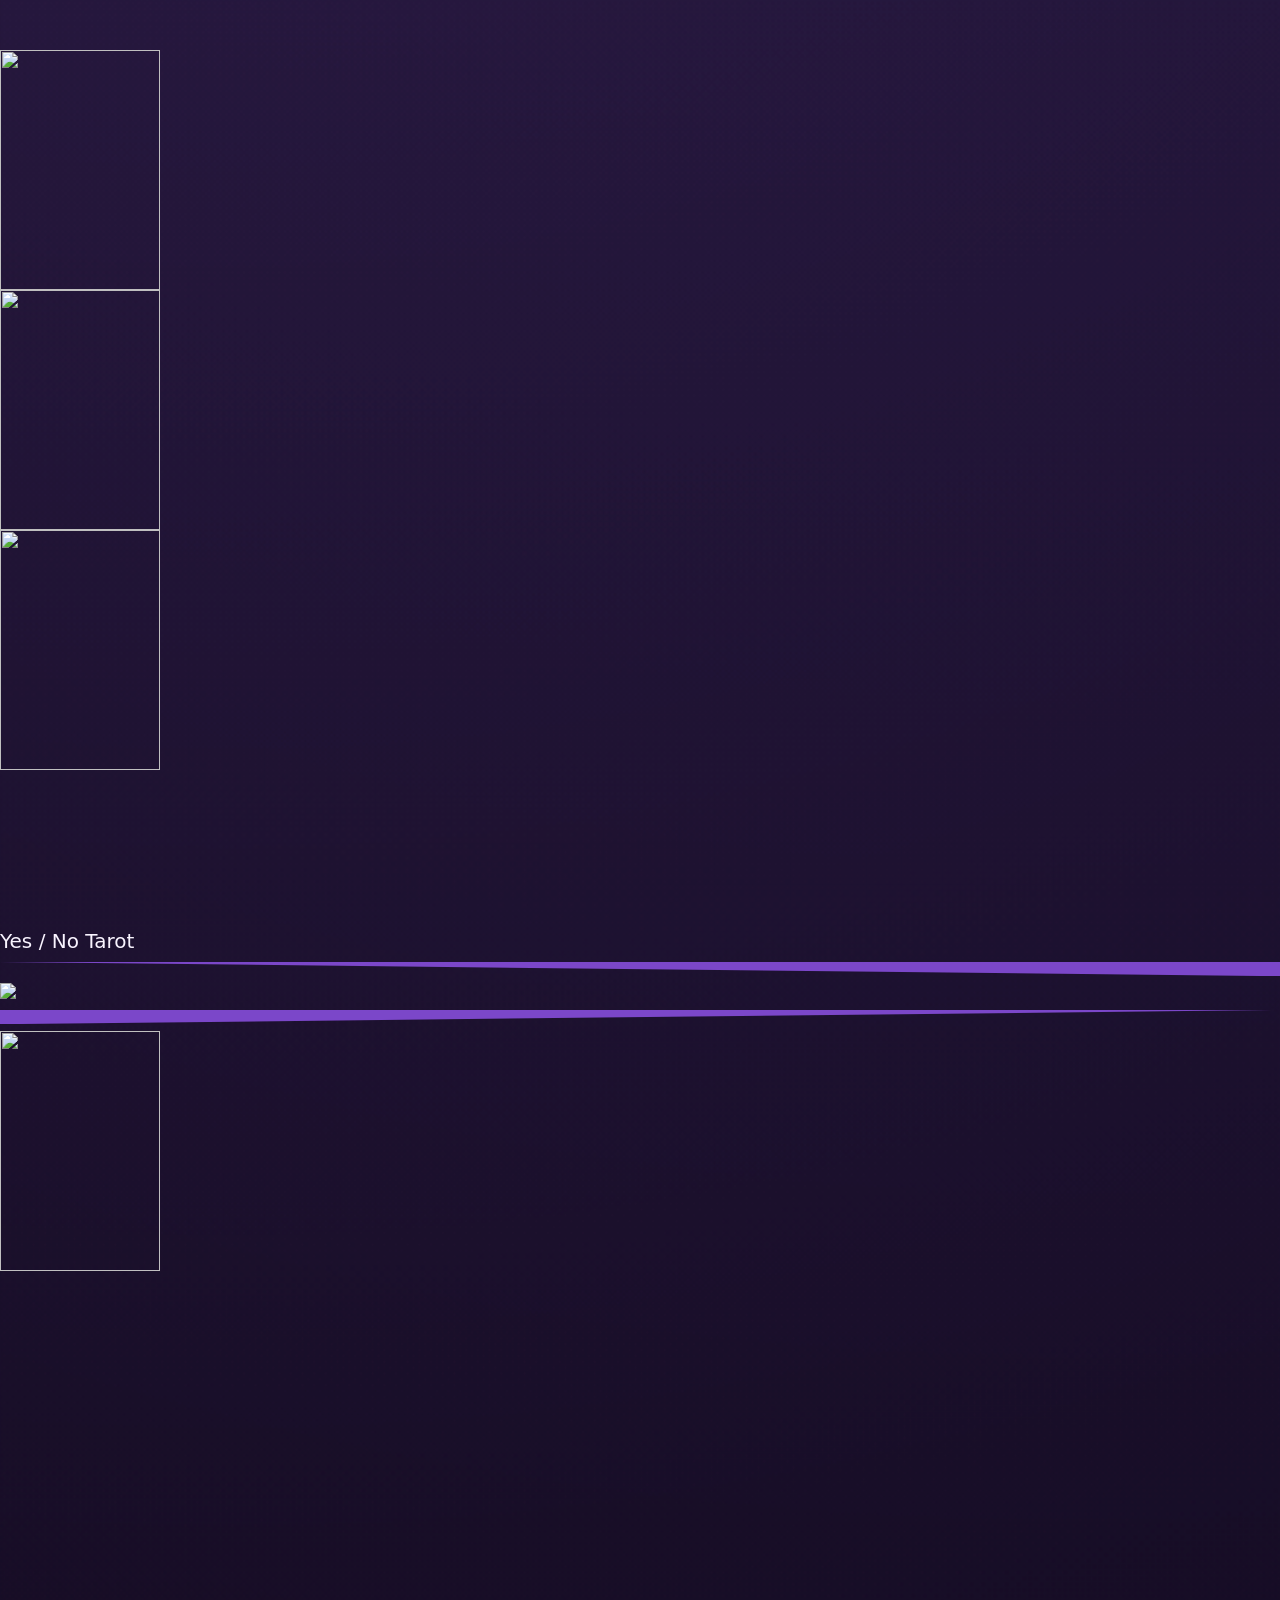
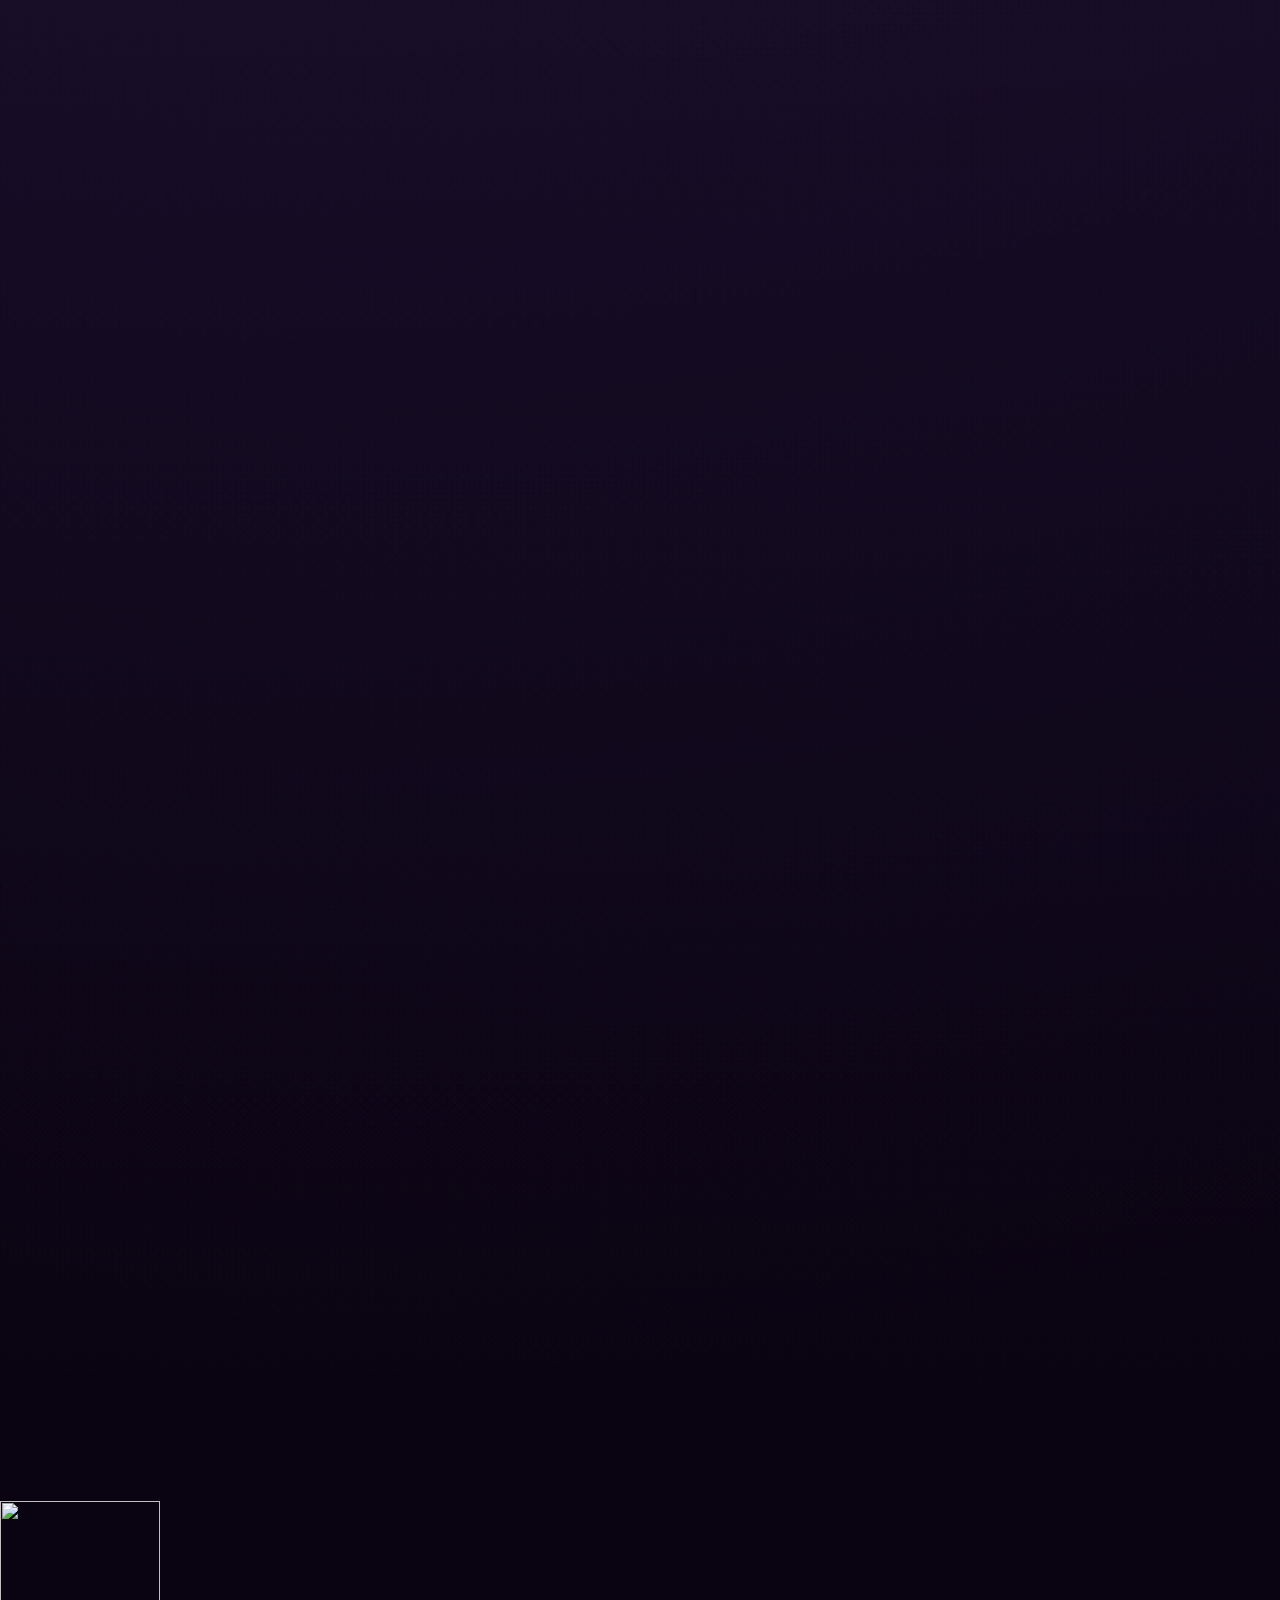
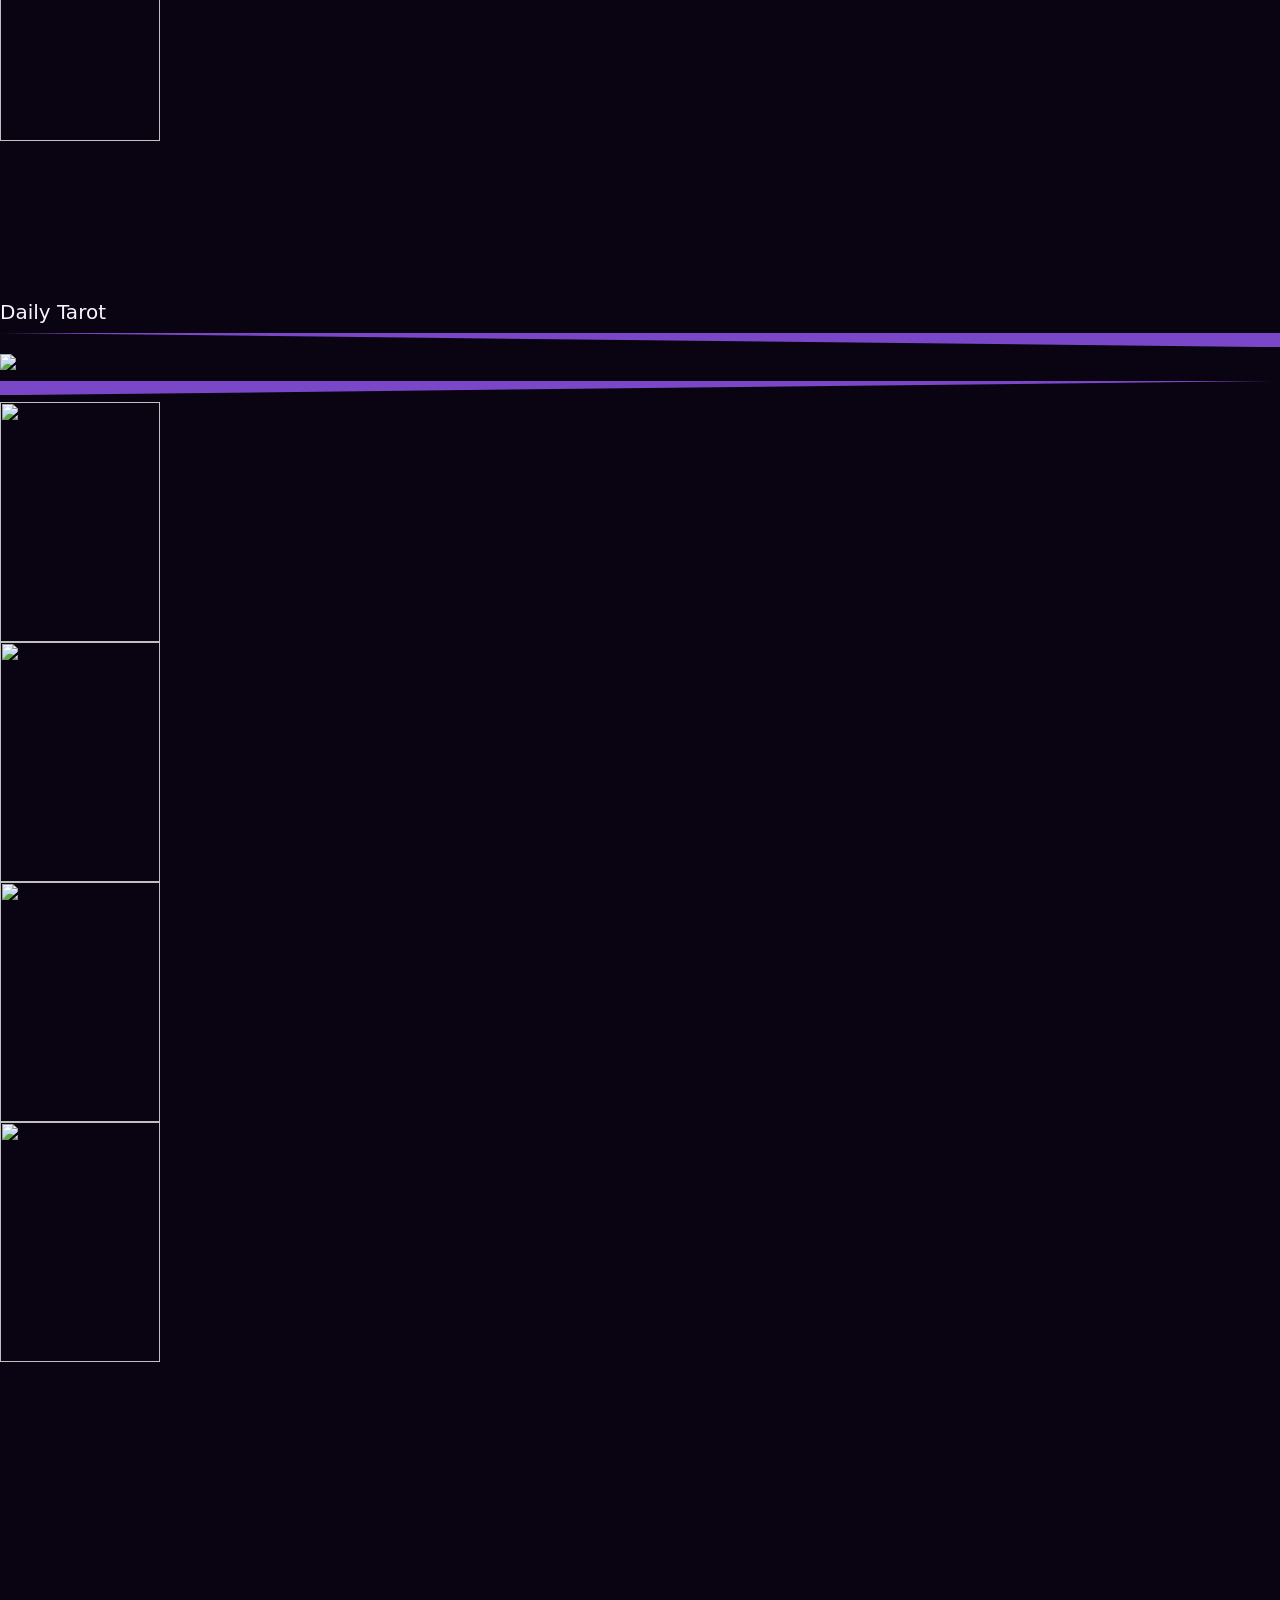
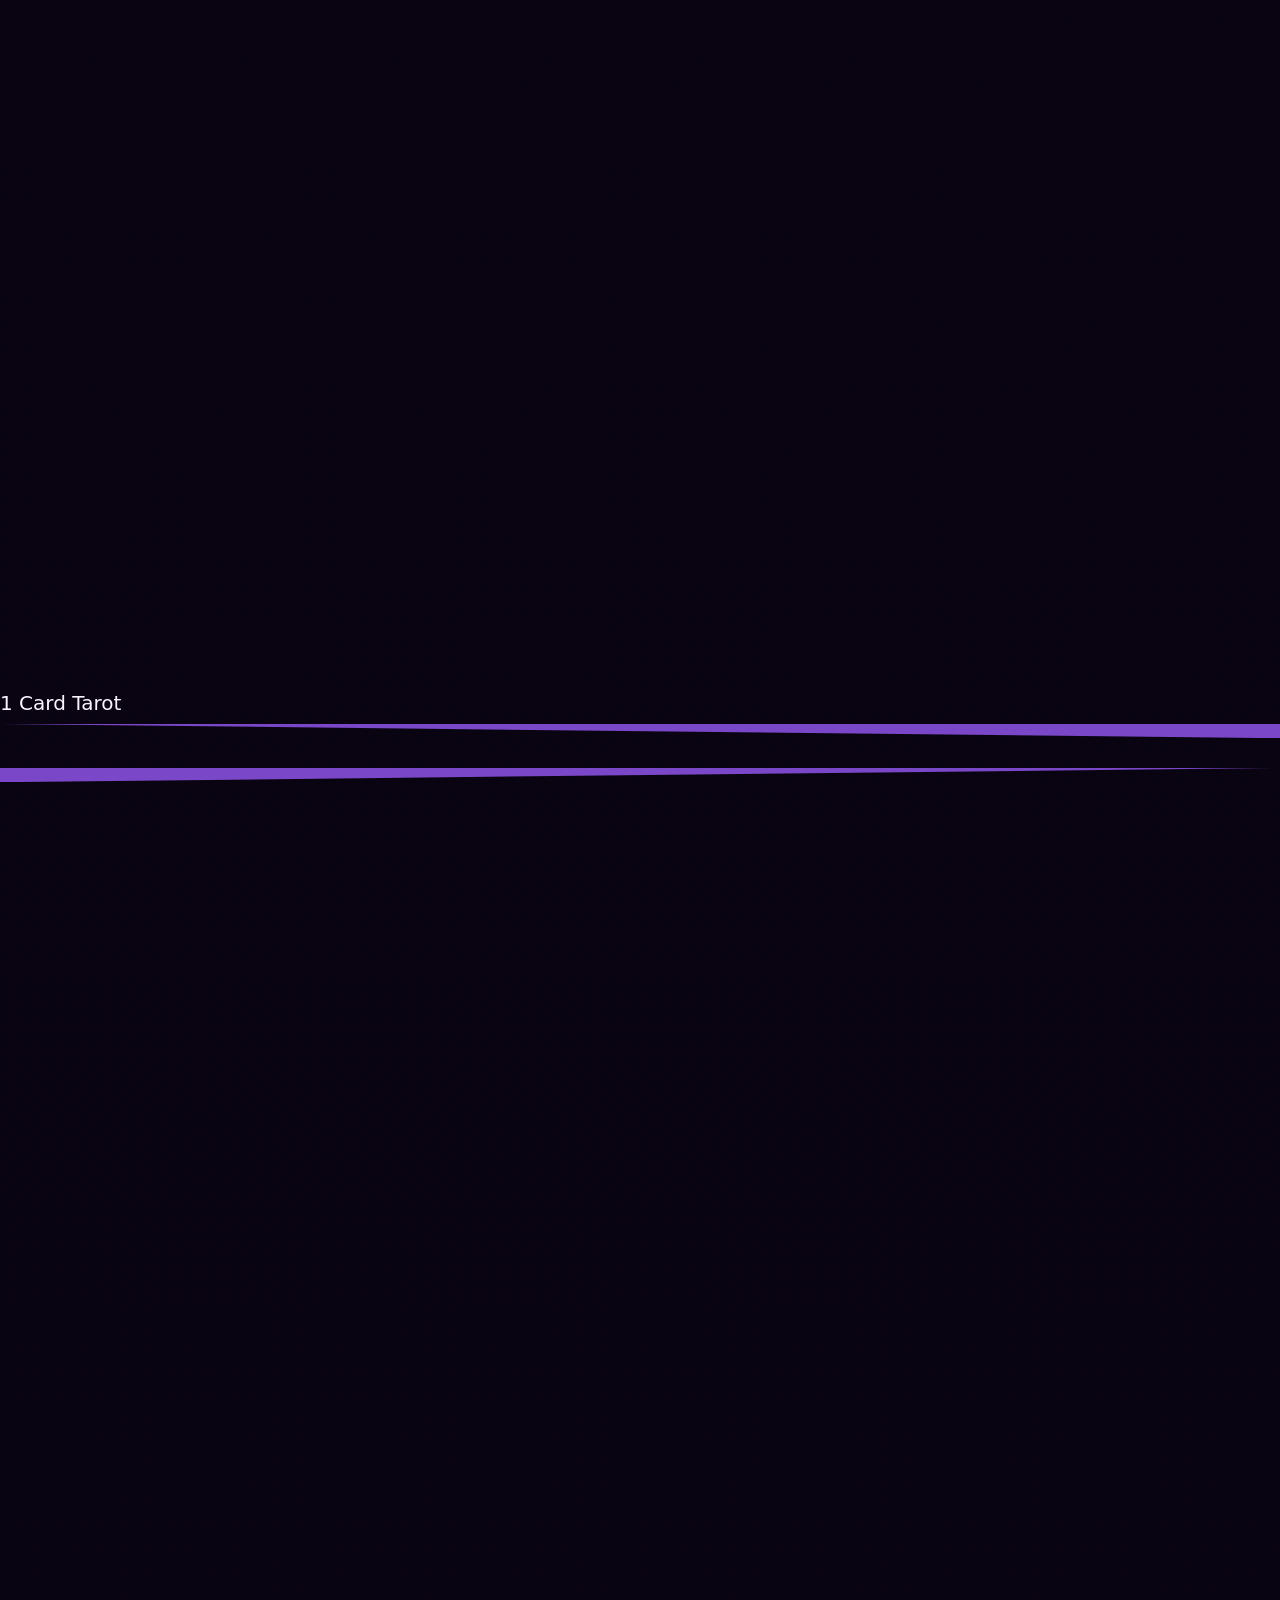
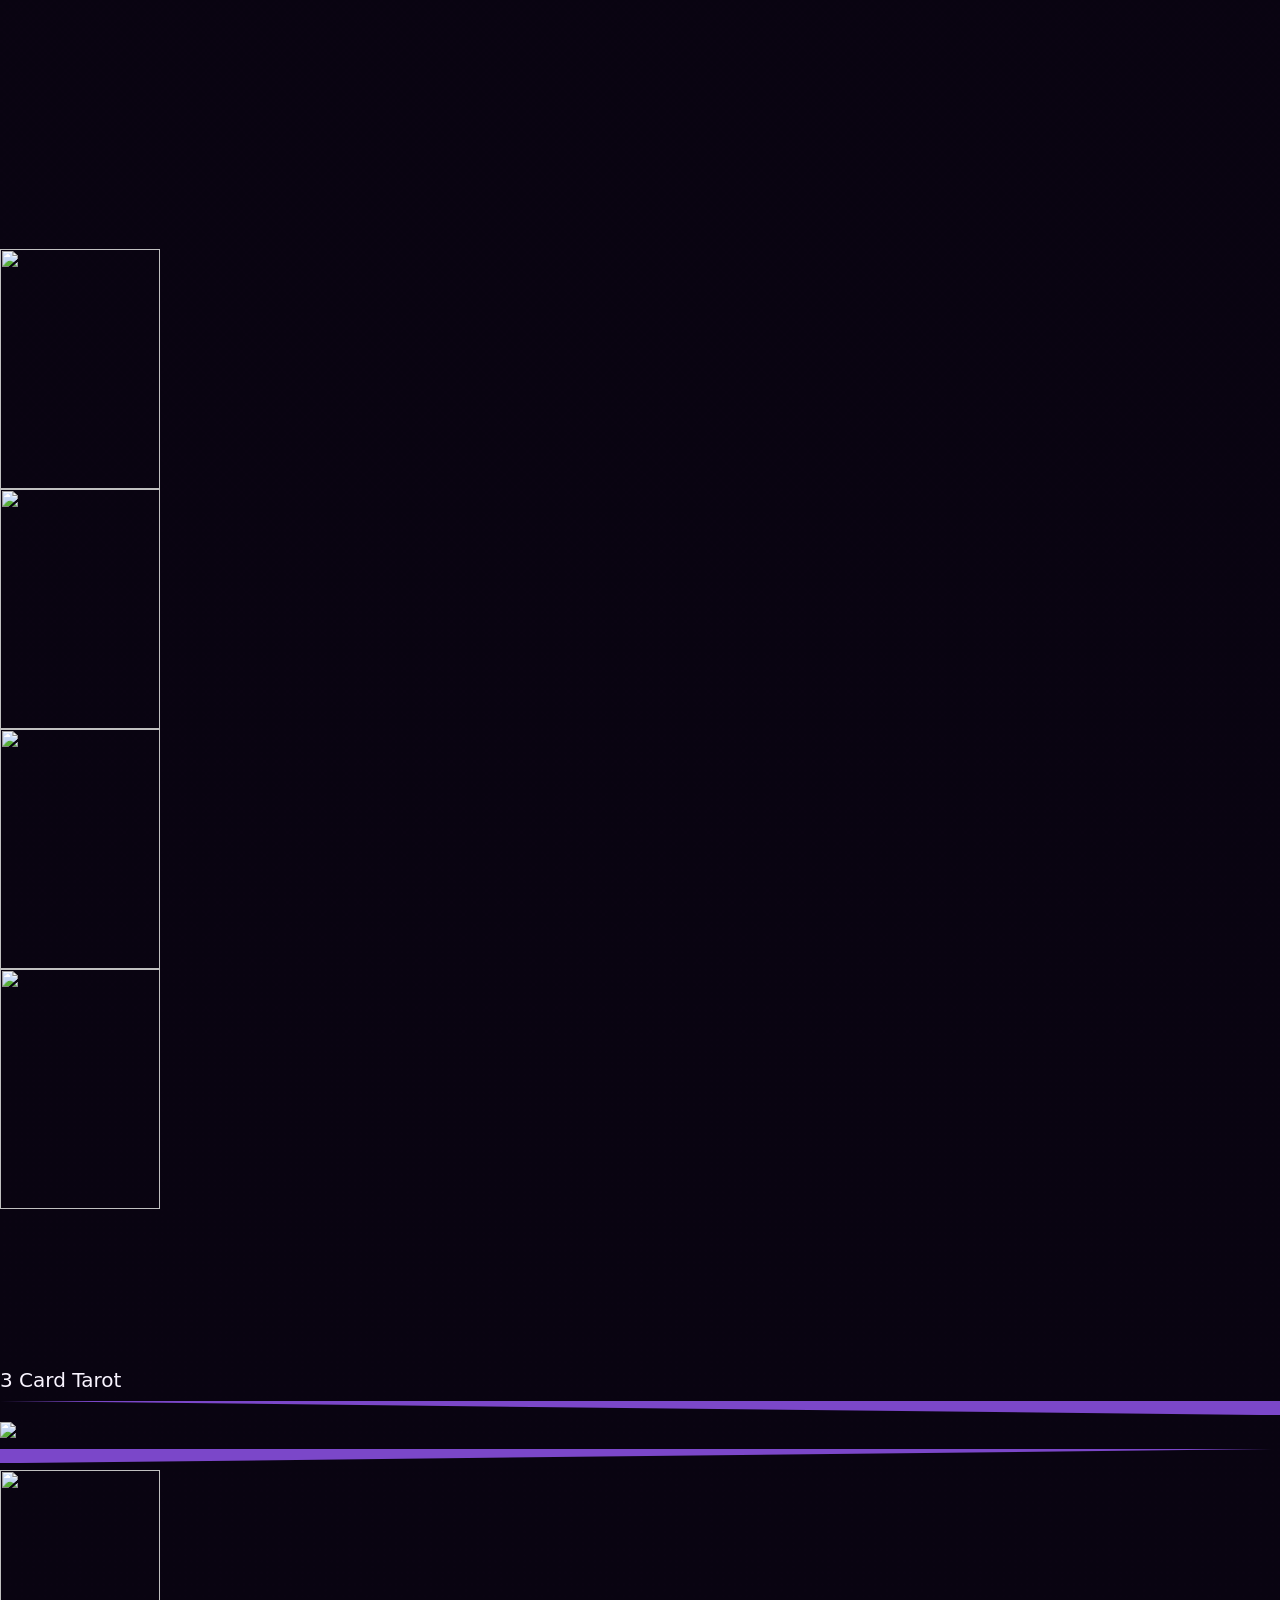
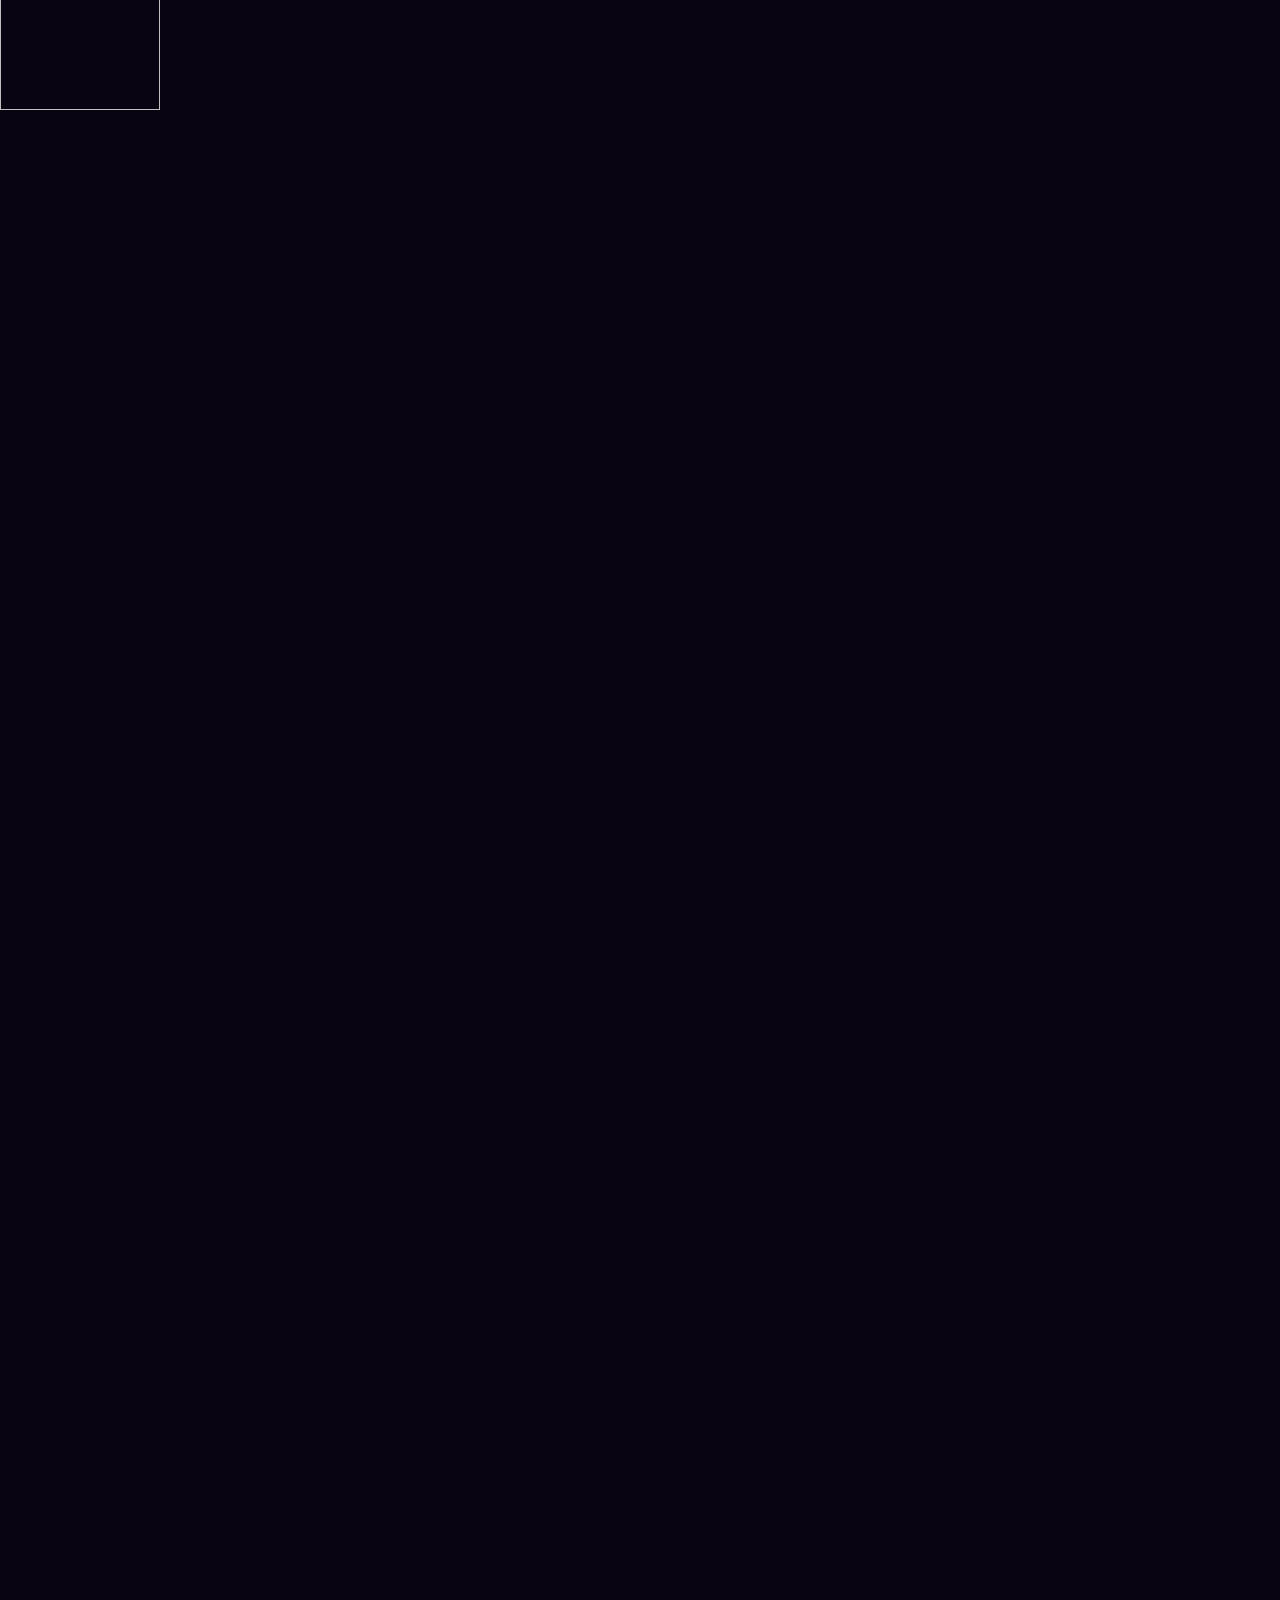
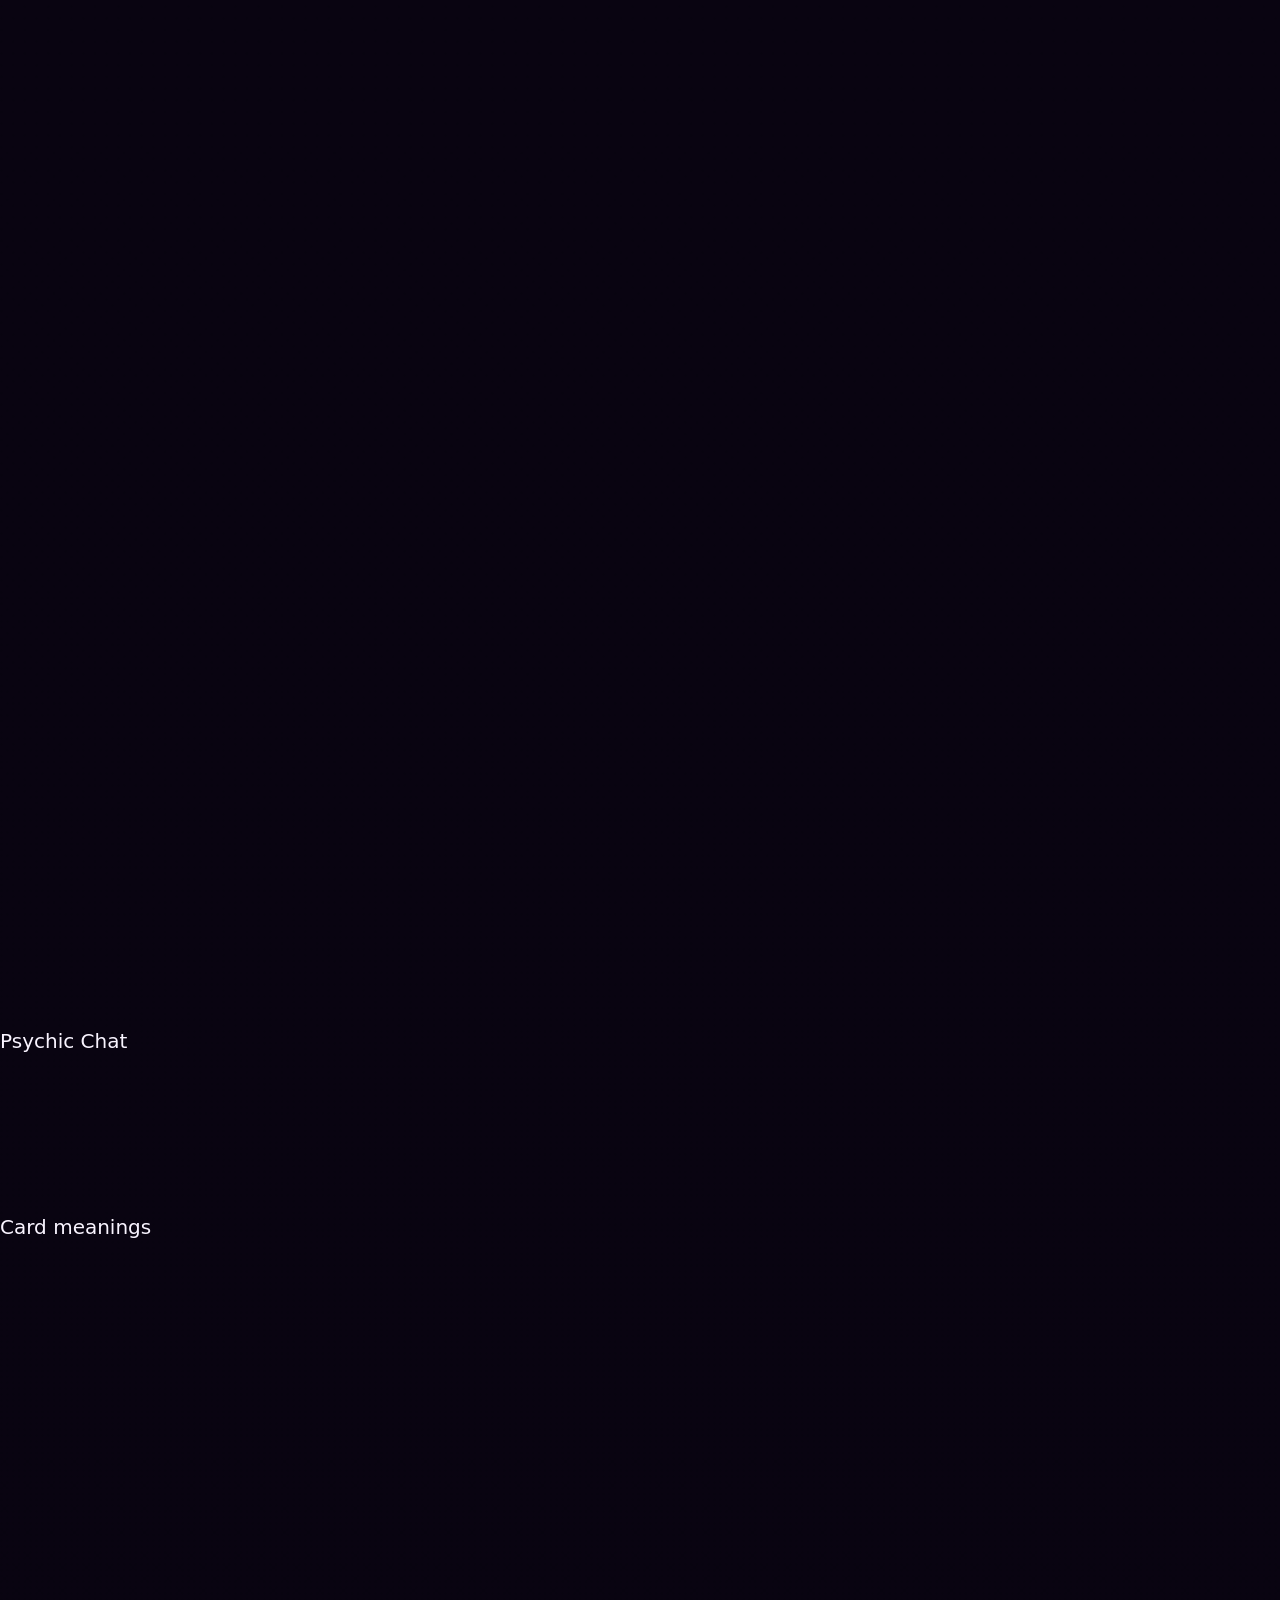
==== commit c989f115: "Update index.html" ====
--- a/index.html
+++ b/index.html
@@ -1,73 +1,2705 @@
-<!DOCTYPE html>
-<html lang="ka">
+<!doctype html>
+<html lang="en">
+
 <head>
+
   <meta charset="UTF-8">
-  <meta name="viewport" content="width=device-width, initial-scale=1.0">
-  <title>Tarotoo | ქართული ტარო</title>
-  <link rel="stylesheet" href="styles.css">
-  <style>
-    @font-face { font-family: 'Boska'; src: url('https://tarotoo.com/wp-content/themes/tarotootheme/assets/fonts/boska/Boska-Regular-Light.woff2') format('woff2'); font-weight: 400; font-style: normal; font-display: swap; }
-    @font-face { font-family: 'Lexend'; src: url('https://tarotoo.com/wp-content/themes/tarotootheme/assets/fonts/lexend/Lexend-Regular-Light.woff2') format('woff2'); font-weight: 400; font-style: normal; font-display: swap; }
-  </style>
+  <meta name="viewport" content="width=device-width, initial-scale=1.0, maximum-scale=1.0, user-scalable=no">
+
+  <link rel="profile" href="https://gmpg.org/xfn/11">
+
+  <link rel="apple-touch-icon-precomposed" sizes="57x57"
+    href="https://tarotoo.com/wp-content/themes/tarotootheme/favico/apple-touch-icon-57x57.png" />
+  <link rel="apple-touch-icon-precomposed" sizes="114x114"
+    href="https://tarotoo.com/wp-content/themes/tarotootheme/favico/apple-touch-icon-114x114.png" />
+  <link rel="apple-touch-icon-precomposed" sizes="72x72"
+    href="https://tarotoo.com/wp-content/themes/tarotootheme/favico/apple-touch-icon-72x72.png" />
+  <link rel="apple-touch-icon-precomposed" sizes="144x144"
+    href="https://tarotoo.com/wp-content/themes/tarotootheme/favico/apple-touch-icon-144x144.png" />
+  <link rel="apple-touch-icon-precomposed" sizes="60x60"
+    href="https://tarotoo.com/wp-content/themes/tarotootheme/favico/apple-touch-icon-60x60.png" />
+  <link rel="apple-touch-icon-precomposed" sizes="120x120"
+    href="https://tarotoo.com/wp-content/themes/tarotootheme/favico/apple-touch-icon-120x120.png" />
+  <link rel="apple-touch-icon-precomposed" sizes="76x76"
+    href="https://tarotoo.com/wp-content/themes/tarotootheme/favico/apple-touch-icon-76x76.png" />
+  <link rel="apple-touch-icon-precomposed" sizes="152x152"
+    href="https://tarotoo.com/wp-content/themes/tarotootheme/favico/apple-touch-icon-152x152.png" />
+  <link rel="icon" type="image/png" href="https://tarotoo.com/wp-content/themes/tarotootheme/favico/favicon-196x196.png"
+    sizes="196x196" />
+  <link rel="icon" type="image/png" href="https://tarotoo.com/wp-content/themes/tarotootheme/favico/favicon-96x96.png" sizes="96x96" />
+  <link rel="icon" type="image/png" href="https://tarotoo.com/wp-content/themes/tarotootheme/favico/favicon-32x32.png" sizes="32x32" />
+  <link rel="icon" type="image/png" href="https://tarotoo.com/wp-content/themes/tarotootheme/favico/favicon-16x16.png" sizes="16x16" />
+  <link rel="icon" type="image/png" href="https://tarotoo.com/wp-content/themes/tarotootheme/favico/favicon-128.png" sizes="128x128" />
+  <meta name="msapplication-TileColor" content="#FFFFFF" />
+  <meta name="msapplication-TileImage" content="https://tarotoo.com/wp-content/themes/tarotootheme/favico/mstile-144x144.png" />
+  <meta name="msapplication-square70x70logo" content="https://tarotoo.com/wp-content/themes/tarotootheme/favico/mstile-70x70.png" />
+  <meta name="msapplication-square150x150logo" content="https://tarotoo.com/wp-content/themes/tarotootheme/favico/mstile-150x150.png" />
+  <meta name="msapplication-wide310x150logo" content="https://tarotoo.com/wp-content/themes/tarotootheme/favico/mstile-310x150.png" />
+  <meta name="msapplication-square310x310logo" content="https://tarotoo.com/wp-content/themes/tarotootheme/favico/mstile-310x310.png" />
+
+  <link rel="preload" fetchpriority="high"
+    href="https://tarotoo.com/wp-content/themes/tarotootheme/assets/styles/style.min.css?ver=2.0.0.162" as="style">
+
+  <link rel="preload" fetchpriority="high"
+    href="https://tarotoo.com/wp-content/themes/tarotootheme/assets/fonts/boska/Boska-Regular-Light.woff2" as="font"
+    type="font/woff2">
+  <link rel="preload" fetchpriority="high"
+    href="https://tarotoo.com/wp-content/themes/tarotootheme/assets/fonts/lexend/Lexend-Regular-Light.woff2" as="font"
+    type="font/woff2">
+
+  <meta name='robots' content='index, follow, max-image-preview:large, max-snippet:-1, max-video-preview:-1' />
+<link rel="alternate" href="https://tarotoo.com/" hreflang="en" />
+<link rel="alternate" href="https://tarotoo.com/es/" hreflang="es" />
+<link rel="alternate" href="https://tarotoo.com/fr/" hreflang="fr" />
+<link rel="alternate" href="https://tarotoo.com/pt/" hreflang="pt" />
+<link rel="alternate" href="https://tarotoo.com/it/" hreflang="it" />
+<link rel="alternate" href="https://tarotoo.com/de/" hreflang="de" />
+<link rel="canonical" href="https://tarotoo.com/" />
+	<title>Free Online Tarot Readings - Next-Gen Interactive AI Tarot | Tarotoo</title>
+	<meta property="og:locale" content="en_US" />
+	<meta property="og:locale:alternate" content="" />
+	<meta property="og:type" content="website" />
+	<meta property="og:title" content="Free Online Tarot Readings - Next-Gen Interactive AI Tarot | Tarotoo" />
+	<meta property="og:url" content="https://tarotoo.com/" />
+	<meta property="og:site_name" content="Tarotoo" />
+	<meta property="article:modified_time" content="2026-05-27T12:13:31+00:00" />
+	<meta name="twitter:card" content="summary_large_image" />
+
+
+<style id="wp-img-auto-sizes-contain-inline-css">
+img:is([sizes=auto i],[sizes^="auto," i]){contain-intrinsic-size:3000px 1500px}
+/*# sourceURL=wp-img-auto-sizes-contain-inline-css */
+</style>
+
+<style id="global-styles-inline-css">
+:root{--wp--preset--aspect-ratio--square: 1;--wp--preset--aspect-ratio--4-3: 4/3;--wp--preset--aspect-ratio--3-4: 3/4;--wp--preset--aspect-ratio--3-2: 3/2;--wp--preset--aspect-ratio--2-3: 2/3;--wp--preset--aspect-ratio--16-9: 16/9;--wp--preset--aspect-ratio--9-16: 9/16;--wp--preset--color--black: #000000;--wp--preset--color--cyan-bluish-gray: #abb8c3;--wp--preset--color--white: #ffffff;--wp--preset--color--pale-pink: #f78da7;--wp--preset--color--vivid-red: #cf2e2e;--wp--preset--color--luminous-vivid-orange: #ff6900;--wp--preset--color--luminous-vivid-amber: #fcb900;--wp--preset--color--light-green-cyan: #7bdcb5;--wp--preset--color--vivid-green-cyan: #00d084;--wp--preset--color--pale-cyan-blue: #8ed1fc;--wp--preset--color--vivid-cyan-blue: #0693e3;--wp--preset--color--vivid-purple: #9b51e0;--wp--preset--gradient--vivid-cyan-blue-to-vivid-purple: linear-gradient(135deg,rgb(6,147,227) 0%,rgb(155,81,224) 100%);--wp--preset--gradient--light-green-cyan-to-vivid-green-cyan: linear-gradient(135deg,rgb(122,220,180) 0%,rgb(0,208,130) 100%);--wp--preset--gradient--luminous-vivid-amber-to-luminous-vivid-orange: linear-gradient(135deg,rgb(252,185,0) 0%,rgb(255,105,0) 100%);--wp--preset--gradient--luminous-vivid-orange-to-vivid-red: linear-gradient(135deg,rgb(255,105,0) 0%,rgb(207,46,46) 100%);--wp--preset--gradient--very-light-gray-to-cyan-bluish-gray: linear-gradient(135deg,rgb(238,238,238) 0%,rgb(169,184,195) 100%);--wp--preset--gradient--cool-to-warm-spectrum: linear-gradient(135deg,rgb(74,234,220) 0%,rgb(151,120,209) 20%,rgb(207,42,186) 40%,rgb(238,44,130) 60%,rgb(251,105,98) 80%,rgb(254,248,76) 100%);--wp--preset--gradient--blush-light-purple: linear-gradient(135deg,rgb(255,206,236) 0%,rgb(152,150,240) 100%);--wp--preset--gradient--blush-bordeaux: linear-gradient(135deg,rgb(254,205,165) 0%,rgb(254,45,45) 50%,rgb(107,0,62) 100%);--wp--preset--gradient--luminous-dusk: linear-gradient(135deg,rgb(255,203,112) 0%,rgb(199,81,192) 50%,rgb(65,88,208) 100%);--wp--preset--gradient--pale-ocean: linear-gradient(135deg,rgb(255,245,203) 0%,rgb(182,227,212) 50%,rgb(51,167,181) 100%);--wp--preset--gradient--electric-grass: linear-gradient(135deg,rgb(202,248,128) 0%,rgb(113,206,126) 100%);--wp--preset--gradient--midnight: linear-gradient(135deg,rgb(2,3,129) 0%,rgb(40,116,252) 100%);--wp--preset--font-size--small: 13px;--wp--preset--font-size--medium: 20px;--wp--preset--font-size--large: 36px;--wp--preset--font-size--x-large: 42px;--wp--preset--spacing--20: 0.44rem;--wp--preset--spacing--30: 0.67rem;--wp--preset--spacing--40: 1rem;--wp--preset--spacing--50: 1.5rem;--wp--preset--spacing--60: 2.25rem;--wp--preset--spacing--70: 3.38rem;--wp--preset--spacing--80: 5.06rem;--wp--preset--shadow--natural: 6px 6px 9px rgba(0, 0, 0, 0.2);--wp--preset--shadow--deep: 12px 12px 50px rgba(0, 0, 0, 0.4);--wp--preset--shadow--sharp: 6px 6px 0px rgba(0, 0, 0, 0.2);--wp--preset--shadow--outlined: 6px 6px 0px -3px rgb(255, 255, 255), 6px 6px rgb(0, 0, 0);--wp--preset--shadow--crisp: 6px 6px 0px rgb(0, 0, 0);}:where(body) { margin: 0; }:where(.is-layout-flex){gap: 0.5em;}:where(.is-layout-grid){gap: 0.5em;}body .is-layout-flex{display: flex;}.is-layout-flex{flex-wrap: wrap;align-items: center;}.is-layout-flex > :is(*, div){margin: 0;}body .is-layout-grid{display: grid;}.is-layout-grid > :is(*, div){margin: 0;}body{padding-top: 0px;padding-right: 0px;padding-bottom: 0px;padding-left: 0px;}:root :where(.wp-element-button, .wp-block-button__link){background-color: #32373c;border-width: 0;color: #fff;font-family: inherit;font-size: inherit;font-style: inherit;font-weight: inherit;letter-spacing: inherit;line-height: inherit;padding-top: calc(0.667em + 2px);padding-right: calc(1.333em + 2px);padding-bottom: calc(0.667em + 2px);padding-left: calc(1.333em + 2px);text-decoration: none;text-transform: inherit;}.has-black-color{color: var(--wp--preset--color--black) !important;}.has-cyan-bluish-gray-color{color: var(--wp--preset--color--cyan-bluish-gray) !important;}.has-white-color{color: var(--wp--preset--color--white) !important;}.has-pale-pink-color{color: var(--wp--preset--color--pale-pink) !important;}.has-vivid-red-color{color: var(--wp--preset--color--vivid-red) !important;}.has-luminous-vivid-orange-color{color: var(--wp--preset--color--luminous-vivid-orange) !important;}.has-luminous-vivid-amber-color{color: var(--wp--preset--color--luminous-vivid-amber) !important;}.has-light-green-cyan-color{color: var(--wp--preset--color--light-green-cyan) !important;}.has-vivid-green-cyan-color{color: var(--wp--preset--color--vivid-green-cyan) !important;}.has-pale-cyan-blue-color{color: var(--wp--preset--color--pale-cyan-blue) !important;}.has-vivid-cyan-blue-color{color: var(--wp--preset--color--vivid-cyan-blue) !important;}.has-vivid-purple-color{color: var(--wp--preset--color--vivid-purple) !important;}.has-black-background-color{background-color: var(--wp--preset--color--black) !important;}.has-cyan-bluish-gray-background-color{background-color: var(--wp--preset--color--cyan-bluish-gray) !important;}.has-white-background-color{background-color: var(--wp--preset--color--white) !important;}.has-pale-pink-background-color{background-color: var(--wp--preset--color--pale-pink) !important;}.has-vivid-red-background-color{background-color: var(--wp--preset--color--vivid-red) !important;}.has-luminous-vivid-orange-background-color{background-color: var(--wp--preset--color--luminous-vivid-orange) !important;}.has-luminous-vivid-amber-background-color{background-color: var(--wp--preset--color--luminous-vivid-amber) !important;}.has-light-green-cyan-background-color{background-color: var(--wp--preset--color--light-green-cyan) !important;}.has-vivid-green-cyan-background-color{background-color: var(--wp--preset--color--vivid-green-cyan) !important;}.has-pale-cyan-blue-background-color{background-color: var(--wp--preset--color--pale-cyan-blue) !important;}.has-vivid-cyan-blue-background-color{background-color: var(--wp--preset--color--vivid-cyan-blue) !important;}.has-vivid-purple-background-color{background-color: var(--wp--preset--color--vivid-purple) !important;}.has-black-border-color{border-color: var(--wp--preset--color--black) !important;}.has-cyan-bluish-gray-border-color{border-color: var(--wp--preset--color--cyan-bluish-gray) !important;}.has-white-border-color{border-color: var(--wp--preset--color--white) !important;}.has-pale-pink-border-color{border-color: var(--wp--preset--color--pale-pink) !important;}.has-vivid-red-border-color{border-color: var(--wp--preset--color--vivid-red) !important;}.has-luminous-vivid-orange-border-color{border-color: var(--wp--preset--color--luminous-vivid-orange) !important;}.has-luminous-vivid-amber-border-color{border-color: var(--wp--preset--color--luminous-vivid-amber) !important;}.has-light-green-cyan-border-color{border-color: var(--wp--preset--color--light-green-cyan) !important;}.has-vivid-green-cyan-border-color{border-color: var(--wp--preset--color--vivid-green-cyan) !important;}.has-pale-cyan-blue-border-color{border-color: var(--wp--preset--color--pale-cyan-blue) !important;}.has-vivid-cyan-blue-border-color{border-color: var(--wp--preset--color--vivid-cyan-blue) !important;}.has-vivid-purple-border-color{border-color: var(--wp--preset--color--vivid-purple) !important;}.has-vivid-cyan-blue-to-vivid-purple-gradient-background{background: var(--wp--preset--gradient--vivid-cyan-blue-to-vivid-purple) !important;}.has-light-green-cyan-to-vivid-green-cyan-gradient-background{background: var(--wp--preset--gradient--light-green-cyan-to-vivid-green-cyan) !important;}.has-luminous-vivid-amber-to-luminous-vivid-orange-gradient-background{background: var(--wp--preset--gradient--luminous-vivid-amber-to-luminous-vivid-orange) !important;}.has-luminous-vivid-orange-to-vivid-red-gradient-background{background: var(--wp--preset--gradient--luminous-vivid-orange-to-vivid-red) !important;}.has-very-light-gray-to-cyan-bluish-gray-gradient-background{background: var(--wp--preset--gradient--very-light-gray-to-cyan-bluish-gray) !important;}.has-cool-to-warm-spectrum-gradient-background{background: var(--wp--preset--gradient--cool-to-warm-spectrum) !important;}.has-blush-light-purple-gradient-background{background: var(--wp--preset--gradient--blush-light-purple) !important;}.has-blush-bordeaux-gradient-background{background: var(--wp--preset--gradient--blush-bordeaux) !important;}.has-luminous-dusk-gradient-background{background: var(--wp--preset--gradient--luminous-dusk) !important;}.has-pale-ocean-gradient-background{background: var(--wp--preset--gradient--pale-ocean) !important;}.has-electric-grass-gradient-background{background: var(--wp--preset--gradient--electric-grass) !important;}.has-midnight-gradient-background{background: var(--wp--preset--gradient--midnight) !important;}.has-small-font-size{font-size: var(--wp--preset--font-size--small) !important;}.has-medium-font-size{font-size: var(--wp--preset--font-size--medium) !important;}.has-large-font-size{font-size: var(--wp--preset--font-size--large) !important;}.has-x-large-font-size{font-size: var(--wp--preset--font-size--x-large) !important;}
+/*# sourceURL=global-styles-inline-css */
+</style>
+
+<style id="dominant-color-styles-inline-css">
+img[data-dominant-color]:not(.has-transparency) { background-color: var(--dominant-color); }
+/*# sourceURL=dominant-color-styles-inline-css */
+</style>
+<link rel='stylesheet' id='main-css' href='styles.css' media='all' />
+<meta name="generator" content="Performance Lab 2.9.0; modules: images/dominant-color-images, images/webp-support, images/webp-uploads; plugins: ">
+<noscript><style>.lazyload[data-src]{display:none !important;}</style></noscript><style>.lazyload{background-image:none !important;}.lazyload:before{background-image:none !important;}</style><link rel="icon" href="https://tarotoo.com/wp-content/uploads/cropped-favicon-32x32.png" sizes="32x32" />
+<link rel="icon" href="https://tarotoo.com/wp-content/uploads/cropped-favicon-192x192.png" sizes="192x192" />
+<link rel="apple-touch-icon" href="https://tarotoo.com/wp-content/uploads/cropped-favicon-180x180.png" />
+<meta name="msapplication-TileImage" content="https://tarotoo.com/wp-content/uploads/cropped-favicon-270x270.png" />
+	
+	<script
+  type="text/javascript"
+  src="https://app.termly.io/resource-blocker/09cc4dba-1881-4a35-8b7e-608f97485228?autoBlock=on"
+></script>
+	
+	
+	
+<!-- Google tag (gtag.js) -->
+<script async src="https://www.googletagmanager.com/gtag/js?id=G-XNM8ZL4LSH"></script>
+<script>
+  window.dataLayer = window.dataLayer || [];
+  function gtag(){dataLayer.push(arguments);}
+  gtag('js', new Date());
+
+  gtag('config', 'G-XNM8ZL4LSH');
+</script>
+	
+<script type="application/ld+json">{"@context":"https://schema.org","@graph":[{"@type":"Organization","@id":"https://tarotoo.com/#organization","name":"Tarotoo","url":"https://tarotoo.com","founder":{"@id":"https://tarotoo.com/staff/yaro#person"},"owner":{"@id":"https://tarotoo.com/staff/yaro#person"},"sameAs":["https://www.crunchbase.com/organization/tarotoo","https://www.wikidata.org/wiki/Q137845513"],"contactPoint":{"@type":"ContactPoint","contactType":"customer support","email":"hello@tarotoo.com","availableLanguage":["English"]}},{"@type":"Person","@id":"https://tarotoo.com/staff/yaro#person","name":"Yaroslav Kyrychenko","jobTitle":"Founder","worksFor":{"@id":"https://tarotoo.com/#organization"},"sameAs":["https://www.crunchbase.com/person/yaroslav-kyrychenko","https://yaroslavkyrychenko.com/","https://play.google.com/store/apps/dev?id=6596917579197561455","https://apps.apple.com/us/developer/yaroslav-kyrychenko/id1772892538","https://www.wikidata.org/wiki/Q137845543","https://www.linkedin.com/in/yaroslav-kyrychenko-baa89b3a7/"]},{"@type":"WebApplication","@id":"https://tarotoo.com/#webapp","name":"Tarotoo","url":"https://tarotoo.com","applicationCategory":"LifestyleApplication","operatingSystem":"Web","publisher":{"@id":"https://tarotoo.com/#organization"},"creator":{"@id":"https://tarotoo.com/staff/yaro#person"},"contributor":{"@id":"https://tarotoo.com/staff/inbaal#person"}},{"@type":"MobileApplication","@id":"https://tarotoo.com/#androidapp","name":"Tarot Card Reading - Tarotoo","operatingSystem":"Android","applicationCategory":"LifestyleApplication","creator":{"@id":"https://tarotoo.com/staff/yaro#person"},"publisher":{"@id":"https://tarotoo.com/#organization"},"installUrl":"https://play.google.com/store/apps/details?id=com.app.tarotoo"},{"@type":"MobileApplication","@id":"https://tarotoo.com/#iosapp","name":"Tarot Card Reading - Tarotoo","operatingSystem":"iOS","applicationCategory":"LifestyleApplication","creator":{"@id":"https://tarotoo.com/staff/yaro#person"},"publisher":{"@id":"https://tarotoo.com/#organization"},"installUrl":"https://apps.apple.com/us/app/tarot-card-reading-tarotoo/id6736652947"},{"@type":"Person","@id":"https://tarotoo.com/staff/inbaal#person","name":"Inbaal Honigman","alternateName": "Inbaal","url":"https://tarotoo.com/staff/inbaal","sameAs":["https://www.instagram.com/inbaalpsychic/","https://www.inbaal.com/","https://en.wikipedia.org/wiki/Inbaal"]}]}</script>
+	
 </head>
-<body>
-  <div class="hero-page">
-    <header class="hero-header">
-      <a class="brand" href="#hero">
-        <img class="brand-symbol" src="https://tarotoo.com/wp-content/themes/tarotootheme/assets/svg/logo-symbol.svg" alt="Tarotoo">
-        <img class="brand-logo" src="https://tarotoo.com/wp-content/themes/tarotootheme/assets/svg/logo-typo.svg" alt="Tarotoo">
-      </a>
-      <button class="hero-action" type="button">KA</button>
-    </header>
-
-    <main class="hero" id="hero">
-      <div class="hero-background"></div>
-
-      <div class="hero-deco hero-deco-left">
-        <span class="hero-deco-dot"></span>
-        <img src="https://tarotoo.com/wp-content/themes/tarotootheme/assets/svg/top-left-icon.svg" alt="">
+
+<body class="home wp-singular page-template page-template-custom-home page-template-custom-home-php page page-id-121 wp-theme-tarotootheme">
+
+  <script>
+    var clsValues = []
+  </script>
+
+  
+  <script>
+    var sendGAAction = null
+  </script>
+
+  
+    <script>
+
+
+      let clsValue = 0;
+      let clsEntries = [];
+
+      let sessionValue = 0;
+      let sessionEntries = [];
+
+      new PerformanceObserver((entryList) => {
+        for (const entry of entryList.getEntries()) {
+          // Only count layout shifts without recent user input.
+          if (!entry.hadRecentInput) {
+            entry.sources.forEach(source => {
+              if (source.node != null) {
+                clsValues.push(`${entry.value} — ${source.node.localName},${source.node.id},${source.node.className}`)
+
+              }
+            });
+          }
+        }
+
+      }).observe({ type: 'layout-shift', buffered: true });
+    </script>
+
+  
+
+  <div id="tarotoo" class="tarotoo">
+
+    <svg version="1.1" xmlns="http://www.w3.org/2000/svg" xmlns:xlink="http://www.w3.org/1999/xlink"
+      style="display: none">
+
+      <symbol id="sound-off" viewBox="0 0 32 32">
+        <path fill-rule="evenodd" clip-rule="evenodd" d="M23.3216 2.28571C24.6932 1.30914 26.5 2.30157 26.5 3.90146V28.1015C26.5 29.7014 24.693 30.6939 23.3214 29.7171C23.3205 29.7164 23.3196 29.7158 23.3188 29.7152L12.3828 22.0015H4.5V10.0015H12.3828L23.3188 2.28773C23.3197 2.28705 23.3206 2.28638 23.3216 2.28571ZM24.5 3.90374C24.4959 3.90573 24.4896 3.90922 24.4812 3.91519L24.4764 3.91864L13.0172 12.0015H6.5V20.0015H13.0172L24.4812 28.0877C24.4896 28.0937 24.4959 28.0972 24.5 28.0992V3.90374Z" />
+        <path fill-rule="evenodd" clip-rule="evenodd" d="M30.7072 2.70718L2.70718 30.7072L1.29297 29.293L29.293 1.29297L30.7072 2.70718Z" />
+      </symbol>
+      <symbol id="sound-on" viewBox="0 0 32 32">
+        <path xmlns="http://www.w3.org/2000/svg" fill-rule="evenodd" clip-rule="evenodd" d="M23.3216 2.28571C24.6932 1.30914 26.5 2.30157 26.5 3.90146V28.1015C26.5 29.7014 24.693 30.6939 23.3214 29.7171C23.3205 29.7164 23.3196 29.7158 23.3188 29.7152L12.3828 22.0015H4.5V10.0015H12.3828L23.3188 2.28773C23.3197 2.28705 23.3206 2.28638 23.3216 2.28571ZM24.5 3.90374C24.4959 3.90573 24.4896 3.90922 24.4812 3.91519L24.4764 3.91864L13.0172 12.0015H6.5V20.0015H13.0172L24.4812 28.0877C24.4896 28.0937 24.4959 28.0972 24.5 28.0992V3.90374Z" />
+      </symbol>
+
+      <symbol id="facebook" viewBox="0 0 40 40">
+        <path d="M16.8,34V21H13v-4.6h3.8v-3.9c0-3.1,2.6-5.5,5.6-5.5h3.8v4.6h-2c-0.9,0-1.8,0-1.8,0.9v3.7H27
+        l-1.8,4.6h-2.9V34H16.8z" />
+      </symbol>
+      <symbol id="instagram" viewBox="0 0 40 40">
+        <path
+          d="M15.1,8.1C16.2,8,16.9,8,20,8s3.8,0,5,0.1c1.3,0.2,2.2,0.2,3,0.5c0.8,0.3,1.5,0.8,2.1,1.3
+        c0.8,0.6,1.1,1.4,1.4,2.1c0.3,0.8,0.5,1.6,0.6,2.8c0,1.4,0,2,0,5.1s0,3.8,0,5c-0.1,1.3-0.3,2.2-0.6,3c-0.3,0.8-0.8,1.5-1.4,2.1
+        c-0.8,0.8-1.3,1.1-2.1,1.4c-0.8,0.3-1.7,0.5-2.9,0.6c-1.4,0-2,0-5.1,0s-3.8,0-4.9,0c-1.4-0.1-2.2-0.3-3-0.6
+        c-0.8-0.3-1.4-0.8-2.1-1.4c-0.8-0.6-1.1-1.3-1.3-2.1c-0.3-0.8-0.5-1.7-0.5-2.9C8,23.8,8,23.1,8,20s0-3.8,0.1-4.9
+        c0.2-1.4,0.2-2.2,0.5-3c0.3-0.8,0.8-1.4,1.3-2.1c0.8-0.8,1.4-1.1,2.1-1.5C12.9,8.3,13.9,8.1,15.1,8.1z M20,13.9
+        c-3.5,0-6.1,2.9-6.1,6.1s2.9,6.1,6.1,6.1s6.1-2.9,6.1-6.1S23.5,13.9,20,13.9z M20,24c-2.2,0-4.1-1.8-4.1-4s1.8-4.1,4.1-4.1
+        s4,1.8,4,4.1S22.2,24,20,24z M27.8,13.6c0-0.8-0.8-1.4-1.5-1.4S25,12.8,25,13.6s0.6,1.3,1.3,1.3C27.2,15.1,27.8,14.3,27.8,13.6z" />
+      </symbol>
+      <symbol id="twitter" viewBox="0 0 40 40">
+        <path d="M32.6,12.5c-1,0.4-2,0.7-3,0.8c1.1-0.6,1.9-1.7,2.3-2.9c-1,0.6-2.1,1-3.3,1.3
+        c-1-1-2.3-1.7-3.8-1.7c-2.9,0-5.2,2.4-5.2,5.2c0,0.4,0,0.8,0.1,1.2c-4.4-0.2-8.2-2.3-10.8-5.5c-0.5,0.8-0.7,1.7-0.7,2.7
+        c0,1.8,0.9,3.4,2.3,4.4c-0.8,0-1.7-0.3-2.4-0.6c0,0,0,0,0,0.1c0,2.6,1.8,4.7,4.2,5.2c-0.4,0.1-0.9,0.2-1.4,0.2c-0.3,0-0.7,0-1-0.1
+        c0.7,2.1,2.6,3.6,4.9,3.7c-1.8,1.4-4.1,2.2-6.5,2.2c-0.4,0-0.8,0-1.3-0.1c2.3,1.5,5.1,2.4,8.1,2.4c9.7,0,14.9-8,14.9-14.9
+        c0-0.2,0-0.5,0-0.7C31,14.4,31.9,13.5,32.6,12.5z" />
+      </symbol>
+      <symbol id="telegram" viewBox="0 0 40 40">
+        <path d="M8.8,18.5c7.1-3.1,11.9-5.1,14.2-6.1C29.8,9.5,31.2,9,32.2,9c0.2,0,0.7,0,0.9,0.3
+        c0.2,0.2,0.3,0.5,0.3,0.7c0,0.2,0.1,0.6,0,1c-0.4,3.9-2,13.2-2.8,17.5c-0.3,1.8-1,2.4-1.7,2.5c-1.4,0.1-2.5-0.9-3.9-1.8
+        c-2.1-1.4-3.4-2.3-5.4-3.7c-2.4-1.6-0.8-2.5,0.5-3.9c0.4-0.4,6.6-6.1,6.7-6.6c0-0.1,0-0.3-0.1-0.4c-0.1-0.1-0.4-0.1-0.5,0
+        c-0.2,0-3.6,2.3-10.3,6.8c-1,0.7-1.9,1-2.6,1c-0.9,0-2.5-0.5-3.8-0.9c-1.5-0.5-2.7-0.8-2.6-1.6C7.1,19.4,7.7,18.9,8.8,18.5L8.8,18.5
+        z" />
+      </symbol>
+      <symbol id="linkedin" viewBox="0 0 40 40">
+        <path
+          d="M8,8v24h24V8H8z M15.1,28.5h-3.4V17h3.4V28.5z M13.2,15.5c-1.2,0-2.2-1.1-2.2-2.2s1.1-2.2,2.2-2.2  s2.2,1.1,2.2,2.2S14.4,15.5,13.2,15.5z M28.5,28.7h-3.4v-5.6c0-1.9-0.5-3-1.6-3c-1.7,0-2.4,1.2-2.4,3v5.6h-3.4V17.1h3.3v1.6  c0.5-0.9,1.6-1.8,3.5-1.8c3.4,0,4.4,1.8,4.4,5.2v6.5H28.5L28.5,28.7z" />
+      </symbol>
+
+
+
+      <symbol id="apple" viewBox="0 0 1000 1000">
+        <path xmlns="http://www.w3.org/2000/svg" d="M881.1 340.9C875.3 345.4 772.9 403.1 772.9 531.4C772.9 679.8 903.2 732.3 907.1 733.6C906.5 736.8 886.4 805.5 838.4 875.5C795.6 937.1 750.9 998.6 682.9 998.6C614.9 998.6 597.4 959.1 518.9 959.1C442.4 959.1 415.2 999.9 353 999.9C290.8 999.9 247.4 942.9 197.5 872.9C139.7 790.7 93 663 93 541.8C93 347.4 219.4 244.3 343.8 244.3C409.9 244.3 465 287.7 506.5 287.7C546 287.7 607.6 241.7 682.8 241.7C711.3 241.7 813.7 244.3 881.1 340.9ZM647.1 159.4C678.2 122.5 700.2 71.3 700.2 20.1C700.2 13 699.6 5.8 698.3 0C647.7 1.9 587.5 33.7 551.2 75.8C522.7 108.2 496.1 159.4 496.1 211.3C496.1 219.1 497.4 226.9 498 229.4C501.2 230 506.4 230.7 511.6 230.7C557 230.7 614.1 200.3 647.1 159.4Z"/>
+      </symbol>
+      <symbol id="google" viewBox="0 0 1000 1000">
+        <path xmlns="http://www.w3.org/2000/svg" fill-rule="evenodd" clip-rule="evenodd" d="M63.6368 724.091C29.545 656.82 10 580.909 10 500.001C10 419.091 29.545 343.182 63.6368 275.909C145.908 112.274 314.546 0 510.001 0C645.001 0 757.728 49.545 844.547 130.455L701.363 273.637C649.091 224.545 583.636 199.09 510.001 199.09C380.001 199.09 269.545 286.819 230 405.001C220 435.001 214.09 466.817 214.09 500.001C214.09 533.183 220 565.001 230 595.001L229.409 595.454H230C269.545 713.638 380.001 801.365 510.001 801.365C577.273 801.365 634.091 783.181 678.636 753.181C731.82 717.728 767.273 665.001 779.091 602.728H510.001V409.091H980.91C986.818 441.819 990 475.909 990 511.364C990 663.636 935.455 791.818 840.91 879.092C758.183 955.455 645.001 1000 510.001 1000C314.546 1000 145.908 887.728 63.6368 724.546V724.091Z"/>
+      </symbol>
+
+      <symbol id="whatsapp" viewBox="0 0 40 40">
+        <path
+          d="M20.3,4C28.9,4,36,11,36,19.6c0,8.6-7.1,15.6-15.7,15.6c-2.6,0-5.2-0.6-7.4-1.9L4.5,36
+        c0,0-0.1,0-0.1,0c-0.1,0-0.2,0-0.3-0.1C4,35.8,4,35.6,4,35.5l2.7-8c-1.4-2.4-2.2-5.1-2.2-7.9C4.6,11,11.6,4,20.3,4z M20.3,7.2
+        c-6.9,0-12.4,5.5-12.4,12.3c0,2.6,0.8,5.1,2.4,7.2c0.1,0.1,0.1,0.3,0.1,0.4l-1.3,4l4.2-1.3c0,0,0.1,0,0.1,0c0.1,0,0.2,0,0.2,0.1
+        c2,1.3,4.4,2,6.9,2c6.9,0,12.4-5.5,12.4-12.3C32.7,12.8,27.1,7.2,20.3,7.2z M16,12.3c0.5,0,0.8,0.3,1,0.9c0.1,0.2,0.8,2,1.1,2.5
+        l0.1,0.2l0,0c0.1,0.1,0.3,0.5,0,1L18.2,17c-0.1,0.2-0.2,0.4-0.4,0.6c-0.1,0.1-0.1,0.1-0.2,0.2c-0.1,0.2-0.3,0.3-0.4,0.5
+        c0,0-0.1,0.1-0.1,0.2c0,0,0,0,0,0.1c0.3,0.4,2.2,3.1,4.7,4.1c0.1,0,0.5,0.2,0.5,0.2c0,0,0.1,0,0.1-0.1c0,0,0-0.1,0.1-0.1l0.2-0.3
+        c0.3-0.3,0.7-0.8,0.9-1.1c0.2-0.3,0.5-0.5,0.8-0.5c0.2,0,0.4,0.1,0.5,0.1c0.4,0.1,2.7,1.3,2.8,1.3c0.3,0.1,0.5,0.3,0.7,0.5
+        c0.2,0.3,0.1,1.3-0.2,2.1c-0.4,1.1-2.1,2-2.9,2l-0.1,0c-0.2,0-0.4,0-0.6,0l-0.1,0c-0.6,0-1.7-0.1-3.9-1c-2.3-0.9-4.7-2.9-6.5-5.7
+        c0,0-0.1-0.1-0.1-0.1c-0.5-0.6-1.6-2.3-1.6-4.1c0-2,0.9-3.1,1.5-3.5c0.5-0.3,1.7-0.5,1.9-0.5C16,12.3,16,12.3,16,12.3L16,12.3z" />
+      </symbol>
+      <symbol id="custom" viewBox="0 0 40 40">
+        <path d="M27,20.1c-0.8-1.3-1.6-2.3-2.7-2.9c-1-0.6-2.2-1-3.4-0.9c-1.2,0-2.4,0.4-3.8,1.2l-1.6,0.9l1.5,2.6l1.6-0.9
+        c0.9-0.5,1.6-0.8,2.3-0.8c0.6,0,1.2,0.1,1.7,0.5c0.6,0.4,1.1,0.9,1.6,1.9l0.3,0.5c0.5,0.9,0.8,1.6,0.8,2.3c0,0.6-0.1,1.2-0.5,1.7
+        c-0.4,0.6-0.9,1.1-1.9,1.6l-5.7,3.3c-0.9,0.5-1.6,0.8-2.3,0.8c-0.6,0-1.2-0.1-1.7-0.5c-0.6-0.4-1.1-0.9-1.6-1.9l-0.3-0.5
+        c-0.5-0.9-0.8-1.6-0.8-2.3c0-0.6,0.1-1.2,0.5-1.7c0.3-0.5,0.8-1,1.6-1.5l0.1,0l-1.5-2.6c-1.3,0.7-2.1,1.6-2.7,2.6
+        c-0.6,1-1,2.2-0.9,3.4c0,1.2,0.4,2.4,1.2,3.8l0.3,0.5c0.8,1.3,1.6,2.3,2.7,2.9c1,0.6,2.2,1,3.4,0.9c1.2,0,2.4-0.4,3.8-1.2l5.7-3.3
+        c1.3-0.8,2.3-1.6,2.9-2.7c0.6-1,1-2.2,0.9-3.4c0-1.2-0.4-2.4-1.2-3.8L27,20.1z M31.2,11.4l-0.3-0.5c-0.8-1.3-1.6-2.3-2.7-2.9
+        c-1-0.6-2.2-1-3.4-0.9c-1.2,0-2.4,0.4-3.8,1.2l-5.7,3.3c-1.3,0.8-2.3,1.6-2.9,2.7c-0.6,1-1,2.2-0.9,3.4c0,1.2,0.4,2.4,1.2,3.8
+        l0.3,0.5c0.8,1.3,1.6,2.3,2.7,2.9c1,0.6,2.2,1,3.4,0.9c1.2,0,2.4-0.4,3.8-1.2l1.6-0.9L22.9,21L21.4,22c-0.9,0.5-1.6,0.8-2.3,0.8
+        c-0.6,0-1.2-0.1-1.7-0.5c-0.6-0.4-1.1-0.9-1.6-1.9l-0.3-0.5c-0.5-0.9-0.8-1.6-0.8-2.3c0-0.6,0.1-1.2,0.5-1.7
+        c0.4-0.6,0.9-1.1,1.9-1.6l5.7-3.3c0.9-0.5,1.6-0.8,2.3-0.8c0.6,0,1.2,0.1,1.7,0.5c0.6,0.4,1.1,0.9,1.6,1.9l0.3,0.5
+        c0.5,0.9,0.8,1.6,0.8,2.3c0,0.6-0.1,1.2-0.5,1.7c-0.3,0.5-0.8,1-1.6,1.5l-0.1,0l1.5,2.6c1.3-0.7,2.1-1.6,2.7-2.6
+        c0.6-1,1-2.2,0.9-3.4C32.4,13.9,32,12.8,31.2,11.4z" />
+      </symbol>
+      <symbol id="globe" viewBox="0 0 20 20">
+        <path d="M10,0C4.5,0,0,4.5,0,10c0,5.5,4.5,10,10,10c5.5,0,10-4.5,10-10C20,4.5,15.5,0,10,0z M16.6,5.5h-3.5c-0.2-1.2-0.6-2.3-1-3.2
+        C14,2.8,15.6,4,16.6,5.5z M12.5,10c0,1.3-0.1,2.5-0.2,3.5H7.7c-0.1-1-0.2-2.2-0.2-3.5s0.1-2.5,0.2-3.5h4.5
+        C12.4,7.5,12.5,8.7,12.5,10z M9.2,2C9.5,2,9.7,2,10,2s0.5,0,0.8,0c0.5,0.6,1,1.8,1.3,3.5H7.9C8.2,3.9,8.7,2.7,9.2,2z M7.9,2.3
+        c-0.4,0.9-0.8,2-1,3.2H3.4C4.4,4,6,2.8,7.9,2.3z M2.8,13.5C2.3,12.4,2,11.3,2,10s0.3-2.4,0.8-3.5h3.9C6.6,7.6,6.5,8.8,6.5,10
+        s0.1,2.4,0.2,3.5H2.8z M3.4,14.5h3.5c0.2,1.2,0.6,2.3,1,3.2C6,17.2,4.4,16,3.4,14.5z M10.8,18c-0.3,0-0.5,0-0.8,0s-0.5,0-0.8,0
+        c-0.5-0.6-1-1.8-1.3-3.5h4.2C11.8,16.1,11.3,17.3,10.8,18z M12.1,17.7c0.4-0.9,0.8-2,1-3.2h3.5C15.6,16,14,17.2,12.1,17.7z
+        M13.3,13.5c0.2-1.1,0.2-2.3,0.2-3.5s-0.1-2.4-0.2-3.5h3.9C17.7,7.6,18,8.7,18,10s-0.3,2.4-0.8,3.5H13.3z" />
+      </symbol>
+
+      <symbol id="icon-20_drop" viewBox="0 0 20 20">
+        <path d="M12.9,8c1.4-1.6,3.3-2.9,5.7-4V3.2c-2.4,1.1-4.3,2.3-5.6,3.7c-1.3,1.4-2.4,3-3.1,4.8C9.1,9.9,8.1,8.2,6.7,6.9
+  C5.3,5.6,3.4,4.3,1,3.2V4c2.4,1.1,4.3,2.4,5.7,4c1.2,1.3,2.1,2.9,2.7,4.7v1.6c-1.8-0.1-3.7-0.5-5.5-1.3v0.5c1.6,0.7,2.8,1.6,3.8,2.7
+  c1,1.1,1.6,2.3,2.1,3.8c0.4-1.5,1.1-2.8,2.1-3.8s2.2-1.9,3.8-2.7V13c-1.8,0.8-3.6,1.3-5.5,1.3v-1.6C10.8,10.9,11.7,9.4,12.9,8z
+   M13,3.2L9.8,0L6.6,3.2l3.2,3.2L13,3.2z" />
+      </symbol>
+    </svg>
+    
+    <div class="header" id="header">
+      <div class="header-inner">
+        <a href="https://tarotoo.com/" class="header__logo" aria-label="Home link">
+          <img class="logo-tt lazyload" src="[data-uri]" alt="Tarotoo" data-src="https://tarotoo.com/wp-content/themes/tarotootheme/assets/svg/logo-typo.svg" decoding="async"><noscript><img class="logo-tt" src="https://tarotoo.com/wp-content/themes/tarotootheme/assets/svg/logo-typo.svg" alt="Tarotoo" data-eio="l"></noscript>
+          <div class="logo-symbol-wrap">
+            <img class="star lazyload" src="[data-uri]" alt="Tarotoo" data-src="https://tarotoo.com/wp-content/themes/tarotootheme/assets/svg/star.svg" decoding="async"><noscript><img class="star" src="https://tarotoo.com/wp-content/themes/tarotootheme/assets/svg/star.svg" alt="Tarotoo" data-eio="l"></noscript>
+            <img class="logo-symbol lazyload" src="[data-uri]" alt="Tarotoo" data-src="https://tarotoo.com/wp-content/themes/tarotootheme/assets/svg/logo-symbol.svg" decoding="async"><noscript><img class="logo-symbol" src="https://tarotoo.com/wp-content/themes/tarotootheme/assets/svg/logo-symbol.svg" alt="Tarotoo" data-eio="l"></noscript>
+          </div>
+        </a>
+
+                <div class="header__language" id="language-wrap">
+          <div id="language">
+            <svg>
+              <use href="#globe"></use>
+            </svg>
+            <span class="-mm -up">en</span>
+          </div>
+
+          <nav class="-mm -up">
+                          <a class="-active" href="https://tarotoo.com/">en</a>
+                          <a class="" href="https://tarotoo.com/es/">es</a>
+                          <a class="" href="https://tarotoo.com/fr/">fr</a>
+                          <a class="" href="https://tarotoo.com/pt/">pt</a>
+                          <a class="" href="https://tarotoo.com/it/">it</a>
+                          <a class="" href="https://tarotoo.com/de/">de</a>
+                      </nav>
+        </div>
+
+
+        <svg class="drop-menu">
+          <use href="#icon-20_drop"></use>
+        </svg>
+
+
+        <nav class="header__nav">
+                    
+
+            <div class="i">
+              <a href="https://tarotoo.com/free-tarot"
+                class="link-animation -m -up usual">
+                <div class="link">
+                  <div class="basic">Tarot</div>
+                  <div class="hover">Tarot</div>
+                </div>
+                                  <div class="icon">
+                    <img class="base lazyload" src="[data-uri]"
+                      alt="" data-src="https://tarotoo.com/wp-content/themes/tarotootheme/assets/navigation-icon/icon-usual-50_base.svg" decoding="async"><noscript><img class="base" src="https://tarotoo.com/wp-content/themes/tarotootheme/assets/navigation-icon/icon-usual-50_base.svg"
+                      alt="" data-eio="l"></noscript>
+                    <img class="el lazyload" src="[data-uri]"
+                      alt="" data-src="https://tarotoo.com/wp-content/themes/tarotootheme/assets/navigation-icon/icon-usual-50_el.svg" decoding="async"><noscript><img class="el" src="https://tarotoo.com/wp-content/themes/tarotootheme/assets/navigation-icon/icon-usual-50_el.svg"
+                      alt="" data-eio="l"></noscript>
+                  </div>
+                                                                
+                
+
+                
+              </a>
+            </div>
+
+          
+
+            <div class="i">
+              <a href="https://tarotoo.com/love-tarot"
+                class="link-animation -m -up love">
+                <div class="link">
+                  <div class="basic">Love Tarot</div>
+                  <div class="hover">Love Tarot</div>
+                </div>
+                                                  <div class="icon">
+                    <img class="base lazyload" src="[data-uri]"
+                      alt="" data-src="https://tarotoo.com/wp-content/themes/tarotootheme/assets/navigation-icon/icon-love-50_base.svg" decoding="async"><noscript><img class="base" src="https://tarotoo.com/wp-content/themes/tarotootheme/assets/navigation-icon/icon-love-50_base.svg"
+                      alt="" data-eio="l"></noscript>
+                    <div class="tail">
+                      <img src="[data-uri]" alt="" data-src="https://tarotoo.com/wp-content/themes/tarotootheme/assets/navigation-icon/icon-love-50_el-a.svg" decoding="async" class="lazyload"><noscript><img src="https://tarotoo.com/wp-content/themes/tarotootheme/assets/navigation-icon/icon-love-50_el-a.svg" alt="" data-eio="l"></noscript>
+                    </div>
+                    <img class="el-b lazyload" src="[data-uri]"
+                      alt="" data-src="https://tarotoo.com/wp-content/themes/tarotootheme/assets/navigation-icon/icon-love-50_el-b.svg" decoding="async"><noscript><img class="el-b" src="https://tarotoo.com/wp-content/themes/tarotootheme/assets/navigation-icon/icon-love-50_el-b.svg"
+                      alt="" data-eio="l"></noscript>
+                    <div class="arrowhead">
+                      <img src="[data-uri]" alt="" data-src="https://tarotoo.com/wp-content/themes/tarotootheme/assets/navigation-icon/icon-love-50_el-a.svg" decoding="async" class="lazyload"><noscript><img src="https://tarotoo.com/wp-content/themes/tarotootheme/assets/navigation-icon/icon-love-50_el-a.svg" alt="" data-eio="l"></noscript>
+                    </div>
+                  </div>
+                                                
+                
+
+                
+              </a>
+            </div>
+
+          
+
+            <div class="i">
+              <a href="https://tarotoo.com/yes-no-tarot"
+                class="link-animation -m -up yesno">
+                <div class="link">
+                  <div class="basic">Yes / No</div>
+                  <div class="hover">Yes / No</div>
+                </div>
+                                                                  <div class="icon">
+                    <img class="base lazyload" src="[data-uri]"
+                      alt="" data-src="https://tarotoo.com/wp-content/themes/tarotootheme/assets/navigation-icon/icon-three-50_base.svg" decoding="async"><noscript><img class="base" src="https://tarotoo.com/wp-content/themes/tarotootheme/assets/navigation-icon/icon-three-50_base.svg"
+                      alt="" data-eio="l"></noscript>
+                    <img class="el-a lazyload" src="[data-uri]"
+                      alt="" data-src="https://tarotoo.com/wp-content/themes/tarotootheme/assets/navigation-icon/icon-three-50_el-a.svg" decoding="async"><noscript><img class="el-a" src="https://tarotoo.com/wp-content/themes/tarotootheme/assets/navigation-icon/icon-three-50_el-a.svg"
+                      alt="" data-eio="l"></noscript>
+                    <img class="el-b lazyload" src="[data-uri]"
+                      alt="" data-src="https://tarotoo.com/wp-content/themes/tarotootheme/assets/navigation-icon/icon-three-50_el-b.svg" decoding="async"><noscript><img class="el-b" src="https://tarotoo.com/wp-content/themes/tarotootheme/assets/navigation-icon/icon-three-50_el-b.svg"
+                      alt="" data-eio="l"></noscript>
+                  </div>
+                                
+                
+
+                
+              </a>
+            </div>
+
+          
+
+            <div class="i">
+              <a href="https://tarotoo.com/daily-tarot"
+                class="link-animation -m -up three">
+                <div class="link">
+                  <div class="basic">Daily Tarot</div>
+                  <div class="hover">Daily Tarot</div>
+                </div>
+                                                                                  <div class="icon">
+                    <img class="base lazyload" src="[data-uri]"
+                      alt="" data-src="https://tarotoo.com/wp-content/themes/tarotootheme/assets/navigation-icon/icon-yesno-50_base.svg" decoding="async"><noscript><img class="base" src="https://tarotoo.com/wp-content/themes/tarotootheme/assets/navigation-icon/icon-yesno-50_base.svg"
+                      alt="" data-eio="l"></noscript>
+                    <img class="el-a lazyload" src="[data-uri]"
+                      alt="" data-src="https://tarotoo.com/wp-content/themes/tarotootheme/assets/navigation-icon/icon-yesno-50_el-a.svg" decoding="async"><noscript><img class="el-a" src="https://tarotoo.com/wp-content/themes/tarotootheme/assets/navigation-icon/icon-yesno-50_el-a.svg"
+                      alt="" data-eio="l"></noscript>
+                    <img class="el-b lazyload" src="[data-uri]"
+                      alt="" data-src="https://tarotoo.com/wp-content/themes/tarotootheme/assets/navigation-icon/icon-yesno-50_el-b.svg" decoding="async"><noscript><img class="el-b" src="https://tarotoo.com/wp-content/themes/tarotootheme/assets/navigation-icon/icon-yesno-50_el-b.svg"
+                      alt="" data-eio="l"></noscript>
+                    <img class="el-c lazyload" src="[data-uri]"
+                      alt="" data-src="https://tarotoo.com/wp-content/themes/tarotootheme/assets/navigation-icon/icon-yesno-50_el-c.svg" decoding="async"><noscript><img class="el-c" src="https://tarotoo.com/wp-content/themes/tarotootheme/assets/navigation-icon/icon-yesno-50_el-c.svg"
+                      alt="" data-eio="l"></noscript>
+                    <div class="shine">
+                      <img src="[data-uri]" alt="" data-src="https://tarotoo.com/wp-content/themes/tarotootheme/assets/navigation-icon/icon-yesno-50_el-d.svg" decoding="async" class="lazyload"><noscript><img src="https://tarotoo.com/wp-content/themes/tarotootheme/assets/navigation-icon/icon-yesno-50_el-d.svg" alt="" data-eio="l"></noscript>
+                    </div>
+                  </div>
+
+                
+                
+
+                
+              </a>
+            </div>
+
+          
+
+            <div class="i">
+              <a href="https://tarotoo.com/1-card-tarot"
+                class="link-animation -m -up one">
+                <div class="link">
+                  <div class="basic">One Card</div>
+                  <div class="hover">One Card</div>
+                </div>
+                                                                
+                                  <div class="icon">
+                    <img class="base lazyload" src="[data-uri]"
+                      alt="" data-src="https://tarotoo.com/wp-content/themes/tarotootheme/assets/navigation-icon/icon-one-50_base.svg" decoding="async"><noscript><img class="base" src="https://tarotoo.com/wp-content/themes/tarotootheme/assets/navigation-icon/icon-one-50_base.svg"
+                      alt="" data-eio="l"></noscript>
+                    <img class="el-a lazyload" src="[data-uri]"
+                      alt="" data-src="https://tarotoo.com/wp-content/themes/tarotootheme/assets/navigation-icon/icon-one-50_el-a.svg" decoding="async"><noscript><img class="el-a" src="https://tarotoo.com/wp-content/themes/tarotootheme/assets/navigation-icon/icon-one-50_el-a.svg"
+                      alt="" data-eio="l"></noscript>
+                    <img class="el-b lazyload" src="[data-uri]"
+                      alt="" data-src="https://tarotoo.com/wp-content/themes/tarotootheme/assets/navigation-icon/icon-one-50_el-b.svg" decoding="async"><noscript><img class="el-b" src="https://tarotoo.com/wp-content/themes/tarotootheme/assets/navigation-icon/icon-one-50_el-b.svg"
+                      alt="" data-eio="l"></noscript>
+                  </div>
+                
+
+                
+              </a>
+            </div>
+
+          
+
+            <div class="i">
+              <a href="https://tarotoo.com/ai-tarot"
+                class="link-animation -m -up usual">
+                <div class="link">
+                  <div class="basic">Three Card</div>
+                  <div class="hover">Three Card</div>
+                </div>
+                                  <div class="icon">
+                    <img class="base lazyload" src="[data-uri]"
+                      alt="" data-src="https://tarotoo.com/wp-content/themes/tarotootheme/assets/navigation-icon/icon-usual-50_base.svg" decoding="async"><noscript><img class="base" src="https://tarotoo.com/wp-content/themes/tarotootheme/assets/navigation-icon/icon-usual-50_base.svg"
+                      alt="" data-eio="l"></noscript>
+                    <img class="el lazyload" src="[data-uri]"
+                      alt="" data-src="https://tarotoo.com/wp-content/themes/tarotootheme/assets/navigation-icon/icon-usual-50_el.svg" decoding="async"><noscript><img class="el" src="https://tarotoo.com/wp-content/themes/tarotootheme/assets/navigation-icon/icon-usual-50_el.svg"
+                      alt="" data-eio="l"></noscript>
+                  </div>
+                                                                
+                
+
+                
+              </a>
+            </div>
+
+          
+
+            <div class="i">
+              <a href="https://tarotoo.com/psychic"
+                class="link-animation -m -up usual">
+                <div class="link">
+                  <div class="basic">Psychic Chat</div>
+                  <div class="hover">Psychic Chat</div>
+                </div>
+                                  <div class="icon">
+                    <img class="base lazyload" src="[data-uri]"
+                      alt="" data-src="https://tarotoo.com/wp-content/themes/tarotootheme/assets/navigation-icon/icon-usual-50_base.svg" decoding="async"><noscript><img class="base" src="https://tarotoo.com/wp-content/themes/tarotootheme/assets/navigation-icon/icon-usual-50_base.svg"
+                      alt="" data-eio="l"></noscript>
+                    <img class="el lazyload" src="[data-uri]"
+                      alt="" data-src="https://tarotoo.com/wp-content/themes/tarotootheme/assets/navigation-icon/icon-usual-50_el.svg" decoding="async"><noscript><img class="el" src="https://tarotoo.com/wp-content/themes/tarotootheme/assets/navigation-icon/icon-usual-50_el.svg"
+                      alt="" data-eio="l"></noscript>
+                  </div>
+                                                                
+                
+
+                
+              </a>
+            </div>
+
+                  </nav>
+
+
       </div>
-
-      <div class="hero-deco hero-deco-right-top">
-        <span class="hero-deco-dot"></span>
-        <img src="https://tarotoo.com/wp-content/themes/tarotootheme/assets/svg/sun-star.svg" alt="">
+    </div>
+
+
+    <div class="m-menu-toggle">
+      <div class="open -active" id="m-menu-open">
+        <span></span>
+        <span></span>
       </div>
-
-      <div class="hero-deco hero-deco-right-bottom">
-        <span class="hero-deco-dot"></span>
-        <img src="https://tarotoo.com/wp-content/themes/tarotootheme/assets/svg/sun-face.svg" alt="">
+      <div class="close" id="m-menu-close">
+        <span class="top-left"></span>
+        <span class="top-right"></span>
+        <span class="bottom-left"></span>
+        <span class="bottom-right"></span>
       </div>
-
-      <section class="hero-body">
-        <div class="hero-copy">
-          <p class="eyebrow">ტარო კითხვა</p>
-          <h1>გამოიცანი შენი მომავალი ქართულ Tarotoo-ში</h1>
-          <p>მოისმინე ინტუიცია, იპოვნე პასუხები სიყვარულში, სამსახურში და პირად ცხოვრებაში ყველაზე მარტივი და ვიზუალური გზით.</p>
+    </div>
+
+
+    <div class="m-menu-nav" id="m-menu-nav">
+      <div class="overlay"></div>
+       <div class="m-language">
+        <svg>
+          <use href="#globe"></use>
+        </svg>
+
+
+        <select name="language" id="m-lang-select" class="-m -up">
+                      <option selected value="en"
+              data-href="https://tarotoo.com/">en</option>
+                      <option  value="es"
+              data-href="https://tarotoo.com/es/">es</option>
+                      <option  value="fr"
+              data-href="https://tarotoo.com/fr/">fr</option>
+                      <option  value="pt"
+              data-href="https://tarotoo.com/pt/">pt</option>
+                      <option  value="it"
+              data-href="https://tarotoo.com/it/">it</option>
+                      <option  value="de"
+              data-href="https://tarotoo.com/de/">de</option>
+                  </select>
+        <script>
+
+          var currentSiteLang = "en"
+          console.log(currentSiteLang)
+
+          document.getElementById('m-lang-select').addEventListener('input', function (event) {
+            let select = event.target
+            let selectedElement = select.item(select.selectedIndex)
+            window.location = selectedElement.dataset.href
+            // console.log(selectedElement.dataset.href)
+          }, false);
+        </script>
+      </div>
+
+      <nav class="m-nav">
+                          <a href="https://tarotoo.com/free-tarot" class="-h5">Tarot</a>
+                  <a href="https://tarotoo.com/love-tarot" class="-h5">Love Tarot</a>
+                  <a href="https://tarotoo.com/yes-no-tarot" class="-h5">Yes / No</a>
+                  <a href="https://tarotoo.com/daily-tarot" class="-h5">Daily Tarot</a>
+                  <a href="https://tarotoo.com/1-card-tarot" class="-h5">One Card</a>
+                  <a href="https://tarotoo.com/ai-tarot" class="-h5">Three Card</a>
+                  <a href="https://tarotoo.com/psychic" class="-h5">Psychic Chat</a>
+                      </nav>
+
+      <div class="socials">
+        
+        
+      </div>
+            <footer>
+                              <a class="-up -m" href="https://tarotoo.com/blog">Blog</a>
+                      <a class="-up -m" href="https://tarotoo.com/contact">Contact Us</a>
+                      <a class="-up -m" href="https://tarotoo.com/about">About</a>
+                        </footer>
+    </div>
+
+    <script>
+      document.addEventListener("DOMContentLoaded", function () {
+        let scroll_targets = document.querySelectorAll('[data-scroll]')
+        let options = {
+          root: document,
+          rootMargin: '0px',
+          threshold: 0.3
+        }
+        const intersectionCallback = (entries) => {
+          for (let i = 0; i < entries.length; i++) {
+            if (entries[i].isIntersecting) {
+              const target = entries[i].target
+              target.classList.add('-inview')
+            }
+          }
+        }
+        let observer = new IntersectionObserver(intersectionCallback, options);
+
+        for (let i = 0; i < scroll_targets.length; i++) {
+          observer.observe(scroll_targets[i]);
+        }
+
+        let header = document.getElementById('header')
+        let header_inner = header.querySelector('.header-inner')
+
+        
+        var y_direction = ''
+        window.addEventListener('wheel', function (event) {
+          if (event.deltaY < 0) {
+            y_direction = 'up'
+          } else if (event.deltaY > 0) {
+            y_direction = 'down'
+          }
+        })
+        document.addEventListener("scroll", () => {
+          if (window.scrollY > 250) {
+            header.classList.add('-hidden-nav')
+          } else {
+            header.classList.remove('-hidden-nav')
+
+            if (y_direction == 'up') {
+              var update
+              clearTimeout(update)
+              update = setTimeout(() => {
+                header.classList.add('-hidden-nav')
+              }, 3000)
+            }
+            if (y_direction == 'down') {
+              header.classList.add('-hidden-nav')
+            }
+          }
+        })
+        header_inner.addEventListener("mousemove", () => {
+          header.offsetHeight
+          header.classList.remove('-hidden-nav')
+        })
+        header_inner.addEventListener("mouseleave", () => {
+          if (window.scrollY > 250) {
+            header.classList.add('-hidden-nav')
+          }
+        })
+
+        function offset(el) {
+          var rect = el.getBoundingClientRect(),
+            scrollLeft = window.pageXOffset || document.documentElement.scrollLeft,
+            scrollTop = window.pageYOffset || document.documentElement.scrollTop;
+          return { top: rect.top + scrollTop, left: rect.left + scrollLeft }
+        }
+        var anchor_target = document.getElementById('anchor-target')
+        var anchor_target_2 = document.getElementById('anchor-target-2')
+
+        // if(anchor_target != null) {
+        //   var target_offset = offset(anchor_target)
+        //   var target_offset_2 = offset(anchor_target_2)
+
+        //   var anchor_blur = document.getElementById('anchor-blur')
+        //   var anchor_blur_2 = document.getElementById('anchor-blur-2')
+
+        //   if(anchor_blur != null) {
+        //     anchor_blur.style.setProperty("top", target_offset.top + 'px')
+
+        //     setTimeout(() => {
+        //       target_offset = offset(anchor_target)
+        //       anchor_blur.style.setProperty("top", target_offset.top + 'px')
+        //     }, 500);
+        //     window.addEventListener("resize", () => {
+        //       target_offset = offset(anchor_target)
+        //       anchor_blur.style.setProperty("top", target_offset.top + 'px')
+        //     })
+        //   }
+        //   if(anchor_blur_2 != null) {
+        //     anchor_blur_2.style.setProperty("top", target_offset.top + 'px')
+
+        //     setTimeout(() => {
+        //       target_offset_2 = offset(anchor_target_2)
+        //       anchor_blur_2.style.setProperty("top", target_offset_2.top + 'px')
+        //     }, 500);
+        //     window.addEventListener("resize", () => {
+        //       target_offset_2 = offset(anchor_target_2)
+        //       anchor_blur_2.style.setProperty("top", target_offset_2.top + 'px')
+        //     })
+        //   }
+
+        // }
+
+        SetAnchor(anchor_target);
+        SetAnchor(anchor_target);
+
+        function SetAnchor(anchor_target) {
+          if (anchor_target != null) {
+            var target_offset = offset(anchor_target)
+            var anchor_blur = document.getElementById('anchor-blur')
+            if (anchor_blur != null) {
+              anchor_blur.style.setProperty("top", target_offset.top + 'px')
+              setTimeout(() => {
+                target_offset = offset(anchor_target)
+                anchor_blur.style.setProperty("top", target_offset.top + 'px')
+              }, 500);
+              window.addEventListener("resize", () => {
+                target_offset = offset(anchor_target)
+                anchor_blur.style.setProperty("top", target_offset.top + 'px')
+              })
+            }
+          }
+        }
+
+        let m_menu_open = document.getElementById('m-menu-open')
+        let m_menu_close = document.getElementById('m-menu-close')
+        let m_menu_nav = document.getElementById('m-menu-nav')
+
+        m_menu_open.addEventListener("click", function () {
+          document.querySelector('body').classList.add("-noscroll")
+          m_menu_nav.classList.add('-show')
+          m_menu_open.classList.remove('-active')
+          m_menu_close.classList.add('-active')
+        })
+
+        m_menu_close.addEventListener("click", function () {
+          document.querySelector('body').classList.remove("-noscroll")
+          m_menu_nav.classList.remove('-show')
+          m_menu_open.classList.add('-active')
+          m_menu_close.classList.remove('-active')
+        })
+
+        let lang_toggle = document.getElementById('language')
+        let lang_toggle_parent = lang_toggle.parentElement
+        let lang_area = document.getElementById('language-area')
+        let lang_state = false
+
+        lang_toggle.addEventListener("click", function () {
+          if (lang_state == false) {
+            lang_toggle_parent.classList.add('-active')
+            lang_state = true
+          } else {
+            lang_toggle_parent.classList.remove('-active')
+            lang_state = false
+          }
+        })
+
+        document.body.addEventListener('keyup', e => {
+          if (e.keyCode === 27) {
+            if (lang_state == true) {
+              lang_toggle_parent.classList.remove('-active')
+              lang_state = false
+            }
+          }
+        })
+      });
+    </script>
+
+    <style>
+      @font-face {
+        src: url("https://tarotoo.com/wp-content/themes/tarotootheme/assets/fonts/boska/Boska-Regular-Light.woff2") format('woff2');
+        font-family: 'boska';
+        font-style: normal;
+        font-weight: 400;
+        font-display: swap;
+      }
+
+      @font-face {
+        src: url("https://tarotoo.com/wp-content/themes/tarotootheme/assets/fonts/lexend/Lexend-Regular-Light.woff2") format('woff2');
+        font-family: 'lexend';
+        font-style: normal;
+        font-weight: 400;
+        font-display: swap;
+      }
+
+      html,
+      body {
+        font-size: 16px;
+        line-height: 1.4;
+
+      }
+
+      @media only screen and (min-width: 1024px) {
+
+        html,
+        body {
+          font-size: 20px;
+          line-height: 1.4;
+        }
+      }
+
+      @media only screen and (min-width: 1600px) {
+
+        html,
+        body {
+          font-size: 22px;
+          line-height: 1.4;
+        }
+      }
+
+      @media only screen and (min-width: 1920px) {
+
+        html,
+        body {
+          font-size: 24px;
+          line-height: 1.4;
+        }
+      }
+
+
+      .container {
+        position: relative;
+        min-height: 100vh;
+        width: 100%;
+        /* display: flex;
+    flex-direction: column; */
+      }
+
+      .home-page .welcome {
+        position: relative;
+        display: flex;
+        justify-content: center;
+        align-items: center;
+        height: 80vh;
+        margin-top: 10vh;
+        background: url([data-uri]) no-repeat scroll rgba(0, 0, 0, 0);
+        background-position: center;
+        background-size: contain;
+      }
+
+      .header .header-inner {
+        padding-top: 1.5rem;
+        pointer-events: all
+      }
+
+      .header__logo {
+        display: block;
+        position: relative;
+        width: 6.5rem;
+        height: 4.666666remmargin-left:auto;
+        margin-right: auto;
+        pointer-events: all
+      }
+
+      .header__logo::before {
+        content: "";
+        display: block;
+        position: absolute;
+        top: 35%;
+        left: 30%;
+        width: 40%;
+        height: 30%;
+        border-radius: 50%;
+        background-color: #7b47c9;
+        box-shadow: 0 0 1rem 1.5rem #7b47c9;
+        opacity: 0;
+        transition: opacity .9s cubic-bezier(0.4, 0.1, 0, 1)
+      }
+
+      .header__logo img {
+        position: relative
+      }
+
+      .header__logo .logo-symbol-wrap {
+        position: relative;
+        display: flex;
+        justify-content: center;
+        align-items: center;
+        width: 2.5rem;
+        margin: .5rem auto 0
+      }
+
+      .header__logo .star {
+        position: absolute;
+        top: auto;
+        right: auto;
+        bottom: auto;
+        left: auto;
+        width: 3rem;
+        animation-name: logoRotate;
+        animation-duration: 24s;
+        animation-iteration-count: infinite;
+        animation-timing-function: linear
+      }
+
+      @media only screen and (min-width: 1024px) {
+        .header__logo:hover::before {
+          opacity: .6
+        }
+      }
+
+      .header__language {
+        display: none
+      }
+
+      @media only screen and (min-width: 1024px) {
+        .header__language {
+          position: absolute;
+          top: 2rem;
+          right: 25%;
+          display: flex;
+          z-index: 135;
+        }
+
+        .header__language div {
+          border-radius: .2rem;
+          padding: .15rem .3rem .15rem .15rem;
+          background-color: #42266c;
+          display: flex;
+          justify-content: flex-start;
+          align-items: center;
+          cursor: pointer;
+          transform: scale(1);
+          transform-origin: top center;
+          transition: transform .6s cubic-bezier(0.23, 1, 0.32, 1), opacity .6s cubic-bezier(0.23, 1, 0.32, 1)
+        }
+
+        .header__language div::after {
+          content: "";
+          display: block;
+          margin-left: .2rem;
+          border-top: .2rem solid #a689d2;
+          border-left: .2rem solid rgba(0, 0, 0, 0);
+          border-right: .2rem solid rgba(0, 0, 0, 0);
+          border-bottom: .2rem solid rgba(0, 0, 0, 0);
+          transform: translate(0, 0.1rem) rotate(0deg);
+          transform-origin: center .1rem;
+          transition: border-top .3s cubic-bezier(0.23, 1, 0.32, 1), transform .6s cubic-bezier(0.23, 1, 0.32, 1)
+        }
+
+        .header__language div svg {
+          fill: #e6f3e8;
+          width: 1rem;
+          aspect-ratio: 1/1;
+          margin-right: .2rem;
+          transform: scale(1);
+          transition: transform .6s cubic-bezier(0.23, 1, 0.32, 1)
+        }
+
+        .header__language div:hover::after {
+          border-top: .2rem solid #e6f3e8
+        }
+
+        .header__language nav {
+          pointer-events: none;
+          position: absolute;
+          top: 100%;
+          left: 50%;
+          margin-top: 1px;
+          border-radius: .2rem;
+          background-color: #42266c;
+          box-shadow: 0 .5rem 1.2rem 0rem #1e1131;
+          opacity: 0;
+          transform: translate(-50%, 0) scale(1);
+          transform-origin: top center;
+          transition: transform .6s cubic-bezier(0.23, 1, 0.32, 1), opacity .6s cubic-bezier(0.23, 1, 0.32, 1)
+        }
+
+        .header__language nav a {
+          display: block;
+          padding: .1rem 1.15rem;
+          text-transform: uppercase;
+          color: #d2a17d
+        }
+
+        .header__language nav a:hover {
+          color: #e6f3e8
+        }
+
+        .header__language nav a:first-child {
+          padding: .3rem 1.15rem .1rem 1.15rem
+        }
+
+        .header__language nav a:last-child {
+          padding: .1rem 1.15rem .3rem 1.15rem
+        }
+
+        .header__language nav a.-active {
+          color: #a689d2;
+          pointer-events: none
+        }
+
+        .header__language.-active div {
+          transform: scale(0.9)
+        }
+
+        .header__language.-active div::after {
+          border-top: .2rem solid #e6f3e8;
+          transform: translate(0, 0.1rem) rotate(180deg)
+        }
+
+        .header__language.-active div svg {
+          transform: scale(0.75)
+        }
+
+        .header__language.-active nav {
+          pointer-events: all;
+          opacity: 1;
+          transform: translate(-50%, 0) scale(1.1)
+        }
+      }
+
+      .header__nav {
+        display: none
+      }
+
+      @media only screen and (min-width: 1024px) {
+        .header__nav {
+          margin-top: 1.5rem;
+          display: flex;
+          justify-content: center;
+          align-items: flex-start;
+          opacity: 1;
+          transform: translateZ(0);
+          transition: transform 1.2s cubic-bezier(0.4, 0.1, 0, 1), opacity 1.2s cubic-bezier(0.4, 0.1, 0, 1);
+          transition-delay: 0s
+        }
+
+        .header__nav .i {
+          width: 6rem;
+          display: flex;
+          justify-content: center;
+          align-items: flex-start;
+          pointer-events: all
+        }
+
+        .header__nav a {
+          position: relative;
+          display: flex;
+          flex-direction: column;
+          justify-content: flex-start;
+          align-items: center
+        }
+
+        .header__nav a::before {
+          content: "";
+          display: block;
+          position: absolute;
+          top: 35%;
+          left: 30%;
+          width: 40%;
+          height: 30%;
+          border-radius: 50%;
+          background-color: #7b47c9;
+          box-shadow: 0 0 1rem 1.5rem #7b47c9;
+          opacity: 0;
+          transition: opacity .9s cubic-bezier(0.4, 0.1, 0, 1)
+        }
+
+        .header__nav a .link {
+          position: relative;
+          text-align: center;
+          white-space: nowrap
+        }
+
+        .header__nav a .icon {
+          position: relative;
+          display: flex;
+          justify-content: center;
+          align-items: center;
+          width: 2.5rem
+        }
+
+        .header__nav a .icon img {
+          position: relative;
+          pointer-events: none
+        }
+
+        .header__nav a .icon img:not(.base),
+        .header__nav a .icon div {
+          position: absolute;
+          top: 0;
+          left: 0;
+          width: 100%;
+          height: 100%
+        }
+      }
+
+      @media only screen and (min-width: 1024px)and (min-width: 1024px) {
+        .header__nav a:hover::before {
+          opacity: .6
+        }
+      }
+
+      @media only screen and (min-width: 1024px) {
+        .header__nav a.usual .icon img.base {
+          transform: rotate(0deg) translateZ(0);
+          transition: transform .6s cubic-bezier(0.4, 0.1, 0, 1)
+        }
+
+        .header__nav a.usual .icon img.el {
+          transform: rotate(0deg) translateZ(0);
+          transition: transform 2.4s cubic-bezier(0.5, 0, 0.2, 1.6)
+        }
+
+        .header__nav a.usual:hover .icon img.base {
+          transform: rotate(-5deg) scale(0.9);
+          transition: transform .9s cubic-bezier(0.4, 0.1, 0, 1)
+        }
+
+        .header__nav a.usual:hover .icon img.el {
+          transform: rotate(360deg) scale(1.2)
+        }
+      }
+
+      @media only screen and (min-width: 1024px) {
+        .header__nav a.love .icon .tail {
+          -webkit-clip-path: polygon(0% 0%, 50% 0%, 50% 100%, 0 100%);
+          clip-path: polygon(0% 0%, 50% 0%, 50% 100%, 0 100%)
+        }
+
+        .header__nav a.love .icon .arrowhead {
+          -webkit-clip-path: polygon(50% 0%, 100% 0%, 100% 100%, 50% 100%);
+          clip-path: polygon(50% 0%, 100% 0%, 100% 100%, 50% 100%)
+        }
+
+        .header__nav a.love .icon .tail,
+        .header__nav a.love .icon .arrowhead {
+          transform: rotate(0deg);
+          transition: transform .6s cubic-bezier(1, 0, 0.4, 1.4)
+        }
+
+        .header__nav a.love .icon .tail img,
+        .header__nav a.love .icon .arrowhead img {
+          transform: translateZ(0);
+          transition: transform .6s cubic-bezier(0.4, 0.1, 0, 1)
+        }
+
+        .header__nav a.love .icon img.base {
+          transform: translateZ(0);
+          transition: transform .6s cubic-bezier(0.4, 0.1, 0, 1)
+        }
+
+        .header__nav a.love:hover .icon .tail,
+        .header__nav a.love:hover .icon .arrowhead {
+          transform: rotate(-15deg)
+        }
+
+        .header__nav a.love:hover .icon .tail img,
+        .header__nav a.love:hover .icon .arrowhead img {
+          transform: translate(5%, 0);
+          transition: transform .6s cubic-bezier(0.6, -2, 0.6, 1)
+        }
+
+        .header__nav a.love:hover .icon img.base {
+          transform: scale(0.9);
+          transition: transform .9s cubic-bezier(0.4, 0.1, 0, 1)
+        }
+
+        .header__nav a.love:hover .icon img.el-b {
+          animation-name: heart;
+          animation-duration: 2.4s;
+          animation-timing-function: cubic-bezier(0.4, 0.1, 0, 1);
+          animation-iteration-count: infinite
+        }
+      }
+
+      @media only screen and (min-width: 1024px) {
+        .header__nav a.yesno .icon img.base {
+          transform: rotate(0deg) translateZ(0);
+          transition: transform .6s cubic-bezier(0.4, 0.1, 0, 1)
+        }
+
+        .header__nav a.yesno .icon img.el-a {
+          transform: translateZ(0);
+          transition: transform .6s cubic-bezier(0.4, 0.1, 0, 1)
+        }
+
+        .header__nav a.yesno .icon img.el-b {
+          transform: translateZ(0);
+          transition: transform .9s cubic-bezier(0.4, 0.1, 0, 1)
+        }
+
+        .header__nav a.yesno .icon img.el-c {
+          transform: translateZ(0);
+          transition: transform 1.2s cubic-bezier(0.4, 0.1, 0, 1)
+        }
+
+        .header__nav a.yesno .icon .shine {
+          -webkit-clip-path: polygon(50% 0%, 100% 0%, 100% 100%, 50% 100%);
+          clip-path: polygon(50% 0%, 100% 0%, 100% 100%, 50% 100%)
+        }
+
+        .header__nav a.yesno .icon .shine img {
+          transform: rotate(0deg) translateZ(0);
+          transition: transform 3.2s cubic-bezier(0.5, 0, 0.2, 1.6)
+        }
+
+        .header__nav a.yesno:hover .icon img.base {
+          transform: rotate(-5deg) scale(0.9);
+          transition: transform 1.2s cubic-bezier(0.5, 0, 0.2, 1.6)
+        }
+
+        .header__nav a.yesno:hover .icon img.el-a,
+        .header__nav a.yesno:hover .icon img.el-b,
+        .header__nav a.yesno:hover .icon img.el-c {
+          transform: scale(1.2)
+        }
+
+        .header__nav a.yesno:hover .icon .shine img {
+          transform: rotate(360deg)
+        }
+      }
+
+      @media only screen and (min-width: 1024px) {
+        .header.-hidden-nav .header__nav {
+          opacity: 0;
+          transform: translate(0, -4rem);
+          transition: transform .9s cubic-bezier(0.4, 0.1, 0, 1), opacity .6s cubic-bezier(0.4, 0.1, 0, 1);
+          transition-delay: .3s
+        }
+
+        .header.-hidden-nav .header__nav .i {
+          pointer-events: none
+        }
+      }
+
+      @media only screen and (min-width: 1024px) {
+        .header.-min nav .i .icon {
+          display: none
+        }
+      }
+    </style>
+
+    <script>
+      "undefined" != typeof navigator && function (t, e) { "object" == typeof exports && "undefined" != typeof module ? module.exports = e() : "function" == typeof define && define.amd ? define(e) : (t = "undefined" != typeof globalThis ? globalThis : t || self).lottie = e() }(this, (function () { "use strict"; var svgNS = "http://www.w3.org/2000/svg", locationHref = "", _useWebWorker = !1, initialDefaultFrame = -999999, setWebWorker = function (t) { _useWebWorker = !!t }, getWebWorker = function () { return _useWebWorker }, setLocationHref = function (t) { locationHref = t }, getLocationHref = function () { return locationHref }; function createTag(t) { return document.createElement(t) } function extendPrototype(t, e) { var r, i, s = t.length; for (r = 0; r < s; r += 1)for (var a in i = t[r].prototype) Object.prototype.hasOwnProperty.call(i, a) && (e.prototype[a] = i[a]) } function getDescriptor(t, e) { return Object.getOwnPropertyDescriptor(t, e) } function createProxyFunction(t) { function e() { } return e.prototype = t, e } var audioControllerFactory = function () { function t(t) { this.audios = [], this.audioFactory = t, this._volume = 1, this._isMuted = !1 } return t.prototype = { addAudio: function (t) { this.audios.push(t) }, pause: function () { var t, e = this.audios.length; for (t = 0; t < e; t += 1)this.audios[t].pause() }, resume: function () { var t, e = this.audios.length; for (t = 0; t < e; t += 1)this.audios[t].resume() }, setRate: function (t) { var e, r = this.audios.length; for (e = 0; e < r; e += 1)this.audios[e].setRate(t) }, createAudio: function (t) { return this.audioFactory ? this.audioFactory(t) : window.Howl ? new window.Howl({ src: [t] }) : { isPlaying: !1, play: function () { this.isPlaying = !0 }, seek: function () { this.isPlaying = !1 }, playing: function () { }, rate: function () { }, setVolume: function () { } } }, setAudioFactory: function (t) { this.audioFactory = t }, setVolume: function (t) { this._volume = t, this._updateVolume() }, mute: function () { this._isMuted = !0, this._updateVolume() }, unmute: function () { this._isMuted = !1, this._updateVolume() }, getVolume: function () { return this._volume }, _updateVolume: function () { var t, e = this.audios.length; for (t = 0; t < e; t += 1)this.audios[t].volume(this._volume * (this._isMuted ? 0 : 1)) } }, function () { return new t } }(), createTypedArray = function () { function t(t, e) { var r, i = 0, s = []; switch (t) { case "int16": case "uint8c": r = 1; break; default: r = 1.1 }for (i = 0; i < e; i += 1)s.push(r); return s } return "function" == typeof Uint8ClampedArray && "function" == typeof Float32Array ? function (e, r) { return "float32" === e ? new Float32Array(r) : "int16" === e ? new Int16Array(r) : "uint8c" === e ? new Uint8ClampedArray(r) : t(e, r) } : t }(); function createSizedArray(t) { return Array.apply(null, { length: t }) } function _typeof$6(t) { return _typeof$6 = "function" == typeof Symbol && "symbol" == typeof Symbol.iterator ? function (t) { return typeof t } : function (t) { return t && "function" == typeof Symbol && t.constructor === Symbol && t !== Symbol.prototype ? "symbol" : typeof t }, _typeof$6(t) } var subframeEnabled = !0, expressionsPlugin = null, expressionsInterfaces = null, idPrefix$1 = "", isSafari = /^((?!chrome|android).)*safari/i.test(navigator.userAgent), _shouldRoundValues = !1, bmPow = Math.pow, bmSqrt = Math.sqrt, bmFloor = Math.floor, bmMax = Math.max, bmMin = Math.min, BMMath = {}; function ProjectInterface$1() { return {} } !function () { var t, e = ["abs", "acos", "acosh", "asin", "asinh", "atan", "atanh", "atan2", "ceil", "cbrt", "expm1", "clz32", "cos", "cosh", "exp", "floor", "fround", "hypot", "imul", "log", "log1p", "log2", "log10", "max", "min", "pow", "random", "round", "sign", "sin", "sinh", "sqrt", "tan", "tanh", "trunc", "E", "LN10", "LN2", "LOG10E", "LOG2E", "PI", "SQRT1_2", "SQRT2"], r = e.length; for (t = 0; t < r; t += 1)BMMath[e[t]] = Math[e[t]] }(), BMMath.random = Math.random, BMMath.abs = function (t) { if ("object" === _typeof$6(t) && t.length) { var e, r = createSizedArray(t.length), i = t.length; for (e = 0; e < i; e += 1)r[e] = Math.abs(t[e]); return r } return Math.abs(t) }; var defaultCurveSegments = 150, degToRads = Math.PI / 180, roundCorner = .5519; function roundValues(t) { _shouldRoundValues = !!t } function bmRnd(t) { return _shouldRoundValues ? Math.round(t) : t } function styleDiv(t) { t.style.position = "absolute", t.style.top = 0, t.style.left = 0, t.style.display = "block", t.style.transformOrigin = "0 0", t.style.webkitTransformOrigin = "0 0", t.style.backfaceVisibility = "visible", t.style.webkitBackfaceVisibility = "visible", t.style.transformStyle = "preserve-3d", t.style.webkitTransformStyle = "preserve-3d", t.style.mozTransformStyle = "preserve-3d" } function BMEnterFrameEvent(t, e, r, i) { this.type = t, this.currentTime = e, this.totalTime = r, this.direction = i < 0 ? -1 : 1 } function BMCompleteEvent(t, e) { this.type = t, this.direction = e < 0 ? -1 : 1 } function BMCompleteLoopEvent(t, e, r, i) { this.type = t, this.currentLoop = r, this.totalLoops = e, this.direction = i < 0 ? -1 : 1 } function BMSegmentStartEvent(t, e, r) { this.type = t, this.firstFrame = e, this.totalFrames = r } function BMDestroyEvent(t, e) { this.type = t, this.target = e } function BMRenderFrameErrorEvent(t, e) { this.type = "renderFrameError", this.nativeError = t, this.currentTime = e } function BMConfigErrorEvent(t) { this.type = "configError", this.nativeError = t } function BMAnimationConfigErrorEvent(t, e) { this.type = t, this.nativeError = e } var createElementID = (_count = 0, function () { return idPrefix$1 + "__lottie_element_" + (_count += 1) }), _count; function HSVtoRGB(t, e, r) { var i, s, a, n, o, h, l, p; switch (h = r * (1 - e), l = r * (1 - (o = 6 * t - (n = Math.floor(6 * t))) * e), p = r * (1 - (1 - o) * e), n % 6) { case 0: i = r, s = p, a = h; break; case 1: i = l, s = r, a = h; break; case 2: i = h, s = r, a = p; break; case 3: i = h, s = l, a = r; break; case 4: i = p, s = h, a = r; break; case 5: i = r, s = h, a = l }return [i, s, a] } function RGBtoHSV(t, e, r) { var i, s = Math.max(t, e, r), a = Math.min(t, e, r), n = s - a, o = 0 === s ? 0 : n / s, h = s / 255; switch (s) { case a: i = 0; break; case t: i = e - r + n * (e < r ? 6 : 0), i /= 6 * n; break; case e: i = r - t + 2 * n, i /= 6 * n; break; case r: i = t - e + 4 * n, i /= 6 * n }return [i, o, h] } function addSaturationToRGB(t, e) { var r = RGBtoHSV(255 * t[0], 255 * t[1], 255 * t[2]); return r[1] += e, r[1] > 1 ? r[1] = 1 : r[1] <= 0 && (r[1] = 0), HSVtoRGB(r[0], r[1], r[2]) } function addBrightnessToRGB(t, e) { var r = RGBtoHSV(255 * t[0], 255 * t[1], 255 * t[2]); return r[2] += e, r[2] > 1 ? r[2] = 1 : r[2] < 0 && (r[2] = 0), HSVtoRGB(r[0], r[1], r[2]) } function addHueToRGB(t, e) { var r = RGBtoHSV(255 * t[0], 255 * t[1], 255 * t[2]); return r[0] += e / 360, r[0] > 1 ? r[0] -= 1 : r[0] < 0 && (r[0] += 1), HSVtoRGB(r[0], r[1], r[2]) } var rgbToHex = function () { var t, e, r = []; for (t = 0; t < 256; t += 1)e = t.toString(16), r[t] = 1 === e.length ? "0" + e : e; return function (t, e, i) { return t < 0 && (t = 0), e < 0 && (e = 0), i < 0 && (i = 0), "#" + r[t] + r[e] + r[i] } }(), setSubframeEnabled = function (t) { subframeEnabled = !!t }, getSubframeEnabled = function () { return subframeEnabled }, setExpressionsPlugin = function (t) { expressionsPlugin = t }, getExpressionsPlugin = function () { return expressionsPlugin }, setExpressionInterfaces = function (t) { expressionsInterfaces = t }, getExpressionInterfaces = function () { return expressionsInterfaces }, setDefaultCurveSegments = function (t) { defaultCurveSegments = t }, getDefaultCurveSegments = function () { return defaultCurveSegments }, setIdPrefix = function (t) { idPrefix$1 = t }, getIdPrefix = function () { return idPrefix$1 }; function createNS(t) { return document.createElementNS(svgNS, t) } function _typeof$5(t) { return _typeof$5 = "function" == typeof Symbol && "symbol" == typeof Symbol.iterator ? function (t) { return typeof t } : function (t) { return t && "function" == typeof Symbol && t.constructor === Symbol && t !== Symbol.prototype ? "symbol" : typeof t }, _typeof$5(t) } var dataManager = function () { var t, e, r = 1, i = [], s = { onmessage: function () { }, postMessage: function (e) { t({ data: e }) } }, a = { postMessage: function (t) { s.onmessage({ data: t }) } }; function n() { e || (e = function (e) { if (window.Worker && window.Blob && getWebWorker()) { var r = new Blob(["var _workerSelf = self; self.onmessage = ", e.toString()], { type: "text/javascript" }), i = URL.createObjectURL(r); return new Worker(i) } return t = e, s }((function (t) { if (a.dataManager || (a.dataManager = function () { function t(s, a) { var n, o, h, l, p, m, c = s.length; for (o = 0; o < c; o += 1)if ("ks" in (n = s[o]) && !n.completed) { if (n.completed = !0, n.hasMask) { var d = n.masksProperties; for (l = d.length, h = 0; h < l; h += 1)if (d[h].pt.k.i) i(d[h].pt.k); else for (m = d[h].pt.k.length, p = 0; p < m; p += 1)d[h].pt.k[p].s && i(d[h].pt.k[p].s[0]), d[h].pt.k[p].e && i(d[h].pt.k[p].e[0]) } 0 === n.ty ? (n.layers = e(n.refId, a), t(n.layers, a)) : 4 === n.ty ? r(n.shapes) : 5 === n.ty && f(n) } } function e(t, e) { var r = function (t, e) { for (var r = 0, i = e.length; r < i;) { if (e[r].id === t) return e[r]; r += 1 } return null }(t, e); return r ? r.layers.__used ? JSON.parse(JSON.stringify(r.layers)) : (r.layers.__used = !0, r.layers) : null } function r(t) { var e, s, a; for (e = t.length - 1; e >= 0; e -= 1)if ("sh" === t[e].ty) if (t[e].ks.k.i) i(t[e].ks.k); else for (a = t[e].ks.k.length, s = 0; s < a; s += 1)t[e].ks.k[s].s && i(t[e].ks.k[s].s[0]), t[e].ks.k[s].e && i(t[e].ks.k[s].e[0]); else "gr" === t[e].ty && r(t[e].it) } function i(t) { var e, r = t.i.length; for (e = 0; e < r; e += 1)t.i[e][0] += t.v[e][0], t.i[e][1] += t.v[e][1], t.o[e][0] += t.v[e][0], t.o[e][1] += t.v[e][1] } function s(t, e) { var r = e ? e.split(".") : [100, 100, 100]; return t[0] > r[0] || !(r[0] > t[0]) && (t[1] > r[1] || !(r[1] > t[1]) && (t[2] > r[2] || !(r[2] > t[2]) && null)) } var a, n = function () { var t = [4, 4, 14]; function e(t) { var e, r, i, s = t.length; for (e = 0; e < s; e += 1)5 === t[e].ty && (i = void 0, i = (r = t[e]).t.d, r.t.d = { k: [{ s: i, t: 0 }] }) } return function (r) { if (s(t, r.v) && (e(r.layers), r.assets)) { var i, a = r.assets.length; for (i = 0; i < a; i += 1)r.assets[i].layers && e(r.assets[i].layers) } } }(), o = (a = [4, 7, 99], function (t) { if (t.chars && !s(a, t.v)) { var e, i = t.chars.length; for (e = 0; e < i; e += 1) { var n = t.chars[e]; n.data && n.data.shapes && (r(n.data.shapes), n.data.ip = 0, n.data.op = 99999, n.data.st = 0, n.data.sr = 1, n.data.ks = { p: { k: [0, 0], a: 0 }, s: { k: [100, 100], a: 0 }, a: { k: [0, 0], a: 0 }, r: { k: 0, a: 0 }, o: { k: 100, a: 0 } }, t.chars[e].t || (n.data.shapes.push({ ty: "no" }), n.data.shapes[0].it.push({ p: { k: [0, 0], a: 0 }, s: { k: [100, 100], a: 0 }, a: { k: [0, 0], a: 0 }, r: { k: 0, a: 0 }, o: { k: 100, a: 0 }, sk: { k: 0, a: 0 }, sa: { k: 0, a: 0 }, ty: "tr" }))) } } }), h = function () { var t = [5, 7, 15]; function e(t) { var e, r, i = t.length; for (e = 0; e < i; e += 1)5 === t[e].ty && (r = void 0, "number" == typeof (r = t[e].t.p).a && (r.a = { a: 0, k: r.a }), "number" == typeof r.p && (r.p = { a: 0, k: r.p }), "number" == typeof r.r && (r.r = { a: 0, k: r.r })) } return function (r) { if (s(t, r.v) && (e(r.layers), r.assets)) { var i, a = r.assets.length; for (i = 0; i < a; i += 1)r.assets[i].layers && e(r.assets[i].layers) } } }(), l = function () { var t = [4, 1, 9]; function e(t) { var r, i, s, a = t.length; for (r = 0; r < a; r += 1)if ("gr" === t[r].ty) e(t[r].it); else if ("fl" === t[r].ty || "st" === t[r].ty) if (t[r].c.k && t[r].c.k[0].i) for (s = t[r].c.k.length, i = 0; i < s; i += 1)t[r].c.k[i].s && (t[r].c.k[i].s[0] /= 255, t[r].c.k[i].s[1] /= 255, t[r].c.k[i].s[2] /= 255, t[r].c.k[i].s[3] /= 255), t[r].c.k[i].e && (t[r].c.k[i].e[0] /= 255, t[r].c.k[i].e[1] /= 255, t[r].c.k[i].e[2] /= 255, t[r].c.k[i].e[3] /= 255); else t[r].c.k[0] /= 255, t[r].c.k[1] /= 255, t[r].c.k[2] /= 255, t[r].c.k[3] /= 255 } function r(t) { var r, i = t.length; for (r = 0; r < i; r += 1)4 === t[r].ty && e(t[r].shapes) } return function (e) { if (s(t, e.v) && (r(e.layers), e.assets)) { var i, a = e.assets.length; for (i = 0; i < a; i += 1)e.assets[i].layers && r(e.assets[i].layers) } } }(), p = function () { var t = [4, 4, 18]; function e(t) { var r, i, s; for (r = t.length - 1; r >= 0; r -= 1)if ("sh" === t[r].ty) if (t[r].ks.k.i) t[r].ks.k.c = t[r].closed; else for (s = t[r].ks.k.length, i = 0; i < s; i += 1)t[r].ks.k[i].s && (t[r].ks.k[i].s[0].c = t[r].closed), t[r].ks.k[i].e && (t[r].ks.k[i].e[0].c = t[r].closed); else "gr" === t[r].ty && e(t[r].it) } function r(t) { var r, i, s, a, n, o, h = t.length; for (i = 0; i < h; i += 1) { if ((r = t[i]).hasMask) { var l = r.masksProperties; for (a = l.length, s = 0; s < a; s += 1)if (l[s].pt.k.i) l[s].pt.k.c = l[s].cl; else for (o = l[s].pt.k.length, n = 0; n < o; n += 1)l[s].pt.k[n].s && (l[s].pt.k[n].s[0].c = l[s].cl), l[s].pt.k[n].e && (l[s].pt.k[n].e[0].c = l[s].cl) } 4 === r.ty && e(r.shapes) } } return function (e) { if (s(t, e.v) && (r(e.layers), e.assets)) { var i, a = e.assets.length; for (i = 0; i < a; i += 1)e.assets[i].layers && r(e.assets[i].layers) } } }(); function f(t) { 0 === t.t.a.length && t.t.p } var m = { completeData: function (r) { r.__complete || (l(r), n(r), o(r), h(r), p(r), t(r.layers, r.assets), function (r, i) { if (r) { var s = 0, a = r.length; for (s = 0; s < a; s += 1)1 === r[s].t && (r[s].data.layers = e(r[s].data.refId, i), t(r[s].data.layers, i)) } }(r.chars, r.assets), r.__complete = !0) } }; return m.checkColors = l, m.checkChars = o, m.checkPathProperties = h, m.checkShapes = p, m.completeLayers = t, m }()), a.assetLoader || (a.assetLoader = function () { function t(t) { var e = t.getResponseHeader("content-type"); return e && "json" === t.responseType && -1 !== e.indexOf("json") || t.response && "object" === _typeof$5(t.response) ? t.response : t.response && "string" == typeof t.response ? JSON.parse(t.response) : t.responseText ? JSON.parse(t.responseText) : null } return { load: function (e, r, i, s) { var a, n = new XMLHttpRequest; try { n.responseType = "json" } catch (t) { } n.onreadystatechange = function () { if (4 === n.readyState) if (200 === n.status) a = t(n), i(a); else try { a = t(n), i(a) } catch (t) { s && s(t) } }; try { n.open(["G", "E", "T"].join(""), e, !0) } catch (t) { n.open(["G", "E", "T"].join(""), r + "/" + e, !0) } n.send() } } }()), "loadAnimation" === t.data.type) a.assetLoader.load(t.data.path, t.data.fullPath, (function (e) { a.dataManager.completeData(e), a.postMessage({ id: t.data.id, payload: e, status: "success" }) }), (function () { a.postMessage({ id: t.data.id, status: "error" }) })); else if ("complete" === t.data.type) { var e = t.data.animation; a.dataManager.completeData(e), a.postMessage({ id: t.data.id, payload: e, status: "success" }) } else "loadData" === t.data.type && a.assetLoader.load(t.data.path, t.data.fullPath, (function (e) { a.postMessage({ id: t.data.id, payload: e, status: "success" }) }), (function () { a.postMessage({ id: t.data.id, status: "error" }) })) })), e.onmessage = function (t) { var e = t.data, r = e.id, s = i[r]; i[r] = null, "success" === e.status ? s.onComplete(e.payload) : s.onError && s.onError() }) } function o(t, e) { var s = "processId_" + (r += 1); return i[s] = { onComplete: t, onError: e }, s } return { loadAnimation: function (t, r, i) { n(); var s = o(r, i); e.postMessage({ type: "loadAnimation", path: t, fullPath: window.location.origin + window.location.pathname, id: s }) }, loadData: function (t, r, i) { n(); var s = o(r, i); e.postMessage({ type: "loadData", path: t, fullPath: window.location.origin + window.location.pathname, id: s }) }, completeAnimation: function (t, r, i) { n(); var s = o(r, i); e.postMessage({ type: "complete", animation: t, id: s }) } } }(), ImagePreloader = function () { var t = function () { var t = createTag("canvas"); t.width = 1, t.height = 1; var e = t.getContext("2d"); return e.fillStyle = "rgba(0,0,0,0)", e.fillRect(0, 0, 1, 1), t }(); function e() { this.loadedAssets += 1, this.loadedAssets === this.totalImages && this.loadedFootagesCount === this.totalFootages && this.imagesLoadedCb && this.imagesLoadedCb(null) } function r() { this.loadedFootagesCount += 1, this.loadedAssets === this.totalImages && this.loadedFootagesCount === this.totalFootages && this.imagesLoadedCb && this.imagesLoadedCb(null) } function i(t, e, r) { var i = ""; if (t.e) i = t.p; else if (e) { var s = t.p; -1 !== s.indexOf("images/") && (s = s.split("/")[1]), i = e + s } else i = r, i += t.u ? t.u : "", i += t.p; return i } function s(t) { var e = 0, r = setInterval(function () { (t.getBBox().width || e > 500) && (this._imageLoaded(), clearInterval(r)), e += 1 }.bind(this), 50) } function a(t) { var e = { assetData: t }, r = i(t, this.assetsPath, this.path); return dataManager.loadData(r, function (t) { e.img = t, this._footageLoaded() }.bind(this), function () { e.img = {}, this._footageLoaded() }.bind(this)), e } function n() { this._imageLoaded = e.bind(this), this._footageLoaded = r.bind(this), this.testImageLoaded = s.bind(this), this.createFootageData = a.bind(this), this.assetsPath = "", this.path = "", this.totalImages = 0, this.totalFootages = 0, this.loadedAssets = 0, this.loadedFootagesCount = 0, this.imagesLoadedCb = null, this.images = [] } return n.prototype = { loadAssets: function (t, e) { var r; this.imagesLoadedCb = e; var i = t.length; for (r = 0; r < i; r += 1)t[r].layers || (t[r].t && "seq" !== t[r].t ? 3 === t[r].t && (this.totalFootages += 1, this.images.push(this.createFootageData(t[r]))) : (this.totalImages += 1, this.images.push(this._createImageData(t[r])))) }, setAssetsPath: function (t) { this.assetsPath = t || "" }, setPath: function (t) { this.path = t || "" }, loadedImages: function () { return this.totalImages === this.loadedAssets }, loadedFootages: function () { return this.totalFootages === this.loadedFootagesCount }, destroy: function () { this.imagesLoadedCb = null, this.images.length = 0 }, getAsset: function (t) { for (var e = 0, r = this.images.length; e < r;) { if (this.images[e].assetData === t) return this.images[e].img; e += 1 } return null }, createImgData: function (e) { var r = i(e, this.assetsPath, this.path), s = createTag("img"); s.crossOrigin = "anonymous", s.addEventListener("load", this._imageLoaded, !1), s.addEventListener("error", function () { a.img = t, this._imageLoaded() }.bind(this), !1), s.src = r; var a = { img: s, assetData: e }; return a }, createImageData: function (e) { var r = i(e, this.assetsPath, this.path), s = createNS("image"); isSafari ? this.testImageLoaded(s) : s.addEventListener("load", this._imageLoaded, !1), s.addEventListener("error", function () { a.img = t, this._imageLoaded() }.bind(this), !1), s.setAttributeNS("http://www.w3.org/1999/xlink", "href", r), this._elementHelper.append ? this._elementHelper.append(s) : this._elementHelper.appendChild(s); var a = { img: s, assetData: e }; return a }, imageLoaded: e, footageLoaded: r, setCacheType: function (t, e) { "svg" === t ? (this._elementHelper = e, this._createImageData = this.createImageData.bind(this)) : this._createImageData = this.createImgData.bind(this) } }, n }(); function BaseEvent() { } BaseEvent.prototype = { triggerEvent: function (t, e) { if (this._cbs[t]) for (var r = this._cbs[t], i = 0; i < r.length; i += 1)r[i](e) }, addEventListener: function (t, e) { return this._cbs[t] || (this._cbs[t] = []), this._cbs[t].push(e), function () { this.removeEventListener(t, e) }.bind(this) }, removeEventListener: function (t, e) { if (e) { if (this._cbs[t]) { for (var r = 0, i = this._cbs[t].length; r < i;)this._cbs[t][r] === e && (this._cbs[t].splice(r, 1), r -= 1, i -= 1), r += 1; this._cbs[t].length || (this._cbs[t] = null) } } else this._cbs[t] = null } }; var markerParser = function () { function t(t) { for (var e, r = t.split("\r\n"), i = {}, s = 0, a = 0; a < r.length; a += 1)2 === (e = r[a].split(":")).length && (i[e[0]] = e[1].trim(), s += 1); if (0 === s) throw new Error; return i } return function (e) { for (var r = [], i = 0; i < e.length; i += 1) { var s = e[i], a = { time: s.tm, duration: s.dr }; try { a.payload = JSON.parse(e[i].cm) } catch (r) { try { a.payload = t(e[i].cm) } catch (t) { a.payload = { name: e[i].cm } } } r.push(a) } return r } }(), ProjectInterface = function () { function t(t) { this.compositions.push(t) } return function () { function e(t) { for (var e = 0, r = this.compositions.length; e < r;) { if (this.compositions[e].data && this.compositions[e].data.nm === t) return this.compositions[e].prepareFrame && this.compositions[e].data.xt && this.compositions[e].prepareFrame(this.currentFrame), this.compositions[e].compInterface; e += 1 } return null } return e.compositions = [], e.currentFrame = 0, e.registerComposition = t, e } }(), renderers = {}, registerRenderer = function (t, e) { renderers[t] = e }; function getRenderer(t) { return renderers[t] } function _typeof$4(t) { return _typeof$4 = "function" == typeof Symbol && "symbol" == typeof Symbol.iterator ? function (t) { return typeof t } : function (t) { return t && "function" == typeof Symbol && t.constructor === Symbol && t !== Symbol.prototype ? "symbol" : typeof t }, _typeof$4(t) } var AnimationItem = function () { this._cbs = [], this.name = "", this.path = "", this.isLoaded = !1, this.currentFrame = 0, this.currentRawFrame = 0, this.firstFrame = 0, this.totalFrames = 0, this.frameRate = 0, this.frameMult = 0, this.playSpeed = 1, this.playDirection = 1, this.playCount = 0, this.animationData = {}, this.assets = [], this.isPaused = !0, this.autoplay = !1, this.loop = !0, this.renderer = null, this.animationID = createElementID(), this.assetsPath = "", this.timeCompleted = 0, this.segmentPos = 0, this.isSubframeEnabled = getSubframeEnabled(), this.segments = [], this._idle = !0, this._completedLoop = !1, this.projectInterface = ProjectInterface(), this.imagePreloader = new ImagePreloader, this.audioController = audioControllerFactory(), this.markers = [], this.configAnimation = this.configAnimation.bind(this), this.onSetupError = this.onSetupError.bind(this), this.onSegmentComplete = this.onSegmentComplete.bind(this), this.drawnFrameEvent = new BMEnterFrameEvent("drawnFrame", 0, 0, 0) }; extendPrototype([BaseEvent], AnimationItem), AnimationItem.prototype.setParams = function (t) { (t.wrapper || t.container) && (this.wrapper = t.wrapper || t.container); var e = "svg"; t.animType ? e = t.animType : t.renderer && (e = t.renderer); var r = getRenderer(e); this.renderer = new r(this, t.rendererSettings), this.imagePreloader.setCacheType(e, this.renderer.globalData.defs), this.renderer.setProjectInterface(this.projectInterface), this.animType = e, "" === t.loop || null === t.loop || void 0 === t.loop || !0 === t.loop ? this.loop = !0 : !1 === t.loop ? this.loop = !1 : this.loop = parseInt(t.loop, 10), this.autoplay = !("autoplay" in t) || t.autoplay, this.name = t.name ? t.name : "", this.autoloadSegments = !Object.prototype.hasOwnProperty.call(t, "autoloadSegments") || t.autoloadSegments, this.assetsPath = t.assetsPath, this.initialSegment = t.initialSegment, t.audioFactory && this.audioController.setAudioFactory(t.audioFactory), t.animationData ? this.setupAnimation(t.animationData) : t.path && (-1 !== t.path.lastIndexOf("\\") ? this.path = t.path.substr(0, t.path.lastIndexOf("\\") + 1) : this.path = t.path.substr(0, t.path.lastIndexOf("/") + 1), this.fileName = t.path.substr(t.path.lastIndexOf("/") + 1), this.fileName = this.fileName.substr(0, this.fileName.lastIndexOf(".json")), dataManager.loadAnimation(t.path, this.configAnimation, this.onSetupError)) }, AnimationItem.prototype.onSetupError = function () { this.trigger("data_failed") }, AnimationItem.prototype.setupAnimation = function (t) { dataManager.completeAnimation(t, this.configAnimation) }, AnimationItem.prototype.setData = function (t, e) { e && "object" !== _typeof$4(e) && (e = JSON.parse(e)); var r = { wrapper: t, animationData: e }, i = t.attributes; r.path = i.getNamedItem("data-animation-path") ? i.getNamedItem("data-animation-path").value : i.getNamedItem("data-bm-path") ? i.getNamedItem("data-bm-path").value : i.getNamedItem("bm-path") ? i.getNamedItem("bm-path").value : "", r.animType = i.getNamedItem("data-anim-type") ? i.getNamedItem("data-anim-type").value : i.getNamedItem("data-bm-type") ? i.getNamedItem("data-bm-type").value : i.getNamedItem("bm-type") ? i.getNamedItem("bm-type").value : i.getNamedItem("data-bm-renderer") ? i.getNamedItem("data-bm-renderer").value : i.getNamedItem("bm-renderer") ? i.getNamedItem("bm-renderer").value : "canvas"; var s = i.getNamedItem("data-anim-loop") ? i.getNamedItem("data-anim-loop").value : i.getNamedItem("data-bm-loop") ? i.getNamedItem("data-bm-loop").value : i.getNamedItem("bm-loop") ? i.getNamedItem("bm-loop").value : ""; "false" === s ? r.loop = !1 : "true" === s ? r.loop = !0 : "" !== s && (r.loop = parseInt(s, 10)); var a = i.getNamedItem("data-anim-autoplay") ? i.getNamedItem("data-anim-autoplay").value : i.getNamedItem("data-bm-autoplay") ? i.getNamedItem("data-bm-autoplay").value : !i.getNamedItem("bm-autoplay") || i.getNamedItem("bm-autoplay").value; r.autoplay = "false" !== a, r.name = i.getNamedItem("data-name") ? i.getNamedItem("data-name").value : i.getNamedItem("data-bm-name") ? i.getNamedItem("data-bm-name").value : i.getNamedItem("bm-name") ? i.getNamedItem("bm-name").value : "", "false" === (i.getNamedItem("data-anim-prerender") ? i.getNamedItem("data-anim-prerender").value : i.getNamedItem("data-bm-prerender") ? i.getNamedItem("data-bm-prerender").value : i.getNamedItem("bm-prerender") ? i.getNamedItem("bm-prerender").value : "") && (r.prerender = !1), this.setParams(r) }, AnimationItem.prototype.includeLayers = function (t) { t.op > this.animationData.op && (this.animationData.op = t.op, this.totalFrames = Math.floor(t.op - this.animationData.ip)); var e, r, i = this.animationData.layers, s = i.length, a = t.layers, n = a.length; for (r = 0; r < n; r += 1)for (e = 0; e < s;) { if (i[e].id === a[r].id) { i[e] = a[r]; break } e += 1 } if ((t.chars || t.fonts) && (this.renderer.globalData.fontManager.addChars(t.chars), this.renderer.globalData.fontManager.addFonts(t.fonts, this.renderer.globalData.defs)), t.assets) for (s = t.assets.length, e = 0; e < s; e += 1)this.animationData.assets.push(t.assets[e]); this.animationData.__complete = !1, dataManager.completeAnimation(this.animationData, this.onSegmentComplete) }, AnimationItem.prototype.onSegmentComplete = function (t) { this.animationData = t; var e = getExpressionsPlugin(); e && e.initExpressions(this), this.loadNextSegment() }, AnimationItem.prototype.loadNextSegment = function () { var t = this.animationData.segments; if (!t || 0 === t.length || !this.autoloadSegments) return this.trigger("data_ready"), void (this.timeCompleted = this.totalFrames); var e = t.shift(); this.timeCompleted = e.time * this.frameRate; var r = this.path + this.fileName + "_" + this.segmentPos + ".json"; this.segmentPos += 1, dataManager.loadData(r, this.includeLayers.bind(this), function () { this.trigger("data_failed") }.bind(this)) }, AnimationItem.prototype.loadSegments = function () { this.animationData.segments || (this.timeCompleted = this.totalFrames), this.loadNextSegment() }, AnimationItem.prototype.imagesLoaded = function () { this.trigger("loaded_images"), this.checkLoaded() }, AnimationItem.prototype.preloadImages = function () { this.imagePreloader.setAssetsPath(this.assetsPath), this.imagePreloader.setPath(this.path), this.imagePreloader.loadAssets(this.animationData.assets, this.imagesLoaded.bind(this)) }, AnimationItem.prototype.configAnimation = function (t) { if (this.renderer) try { this.animationData = t, this.initialSegment ? (this.totalFrames = Math.floor(this.initialSegment[1] - this.initialSegment[0]), this.firstFrame = Math.round(this.initialSegment[0])) : (this.totalFrames = Math.floor(this.animationData.op - this.animationData.ip), this.firstFrame = Math.round(this.animationData.ip)), this.renderer.configAnimation(t), t.assets || (t.assets = []), this.assets = this.animationData.assets, this.frameRate = this.animationData.fr, this.frameMult = this.animationData.fr / 1e3, this.renderer.searchExtraCompositions(t.assets), this.markers = markerParser(t.markers || []), this.trigger("config_ready"), this.preloadImages(), this.loadSegments(), this.updaFrameModifier(), this.waitForFontsLoaded(), this.isPaused && this.audioController.pause() } catch (t) { this.triggerConfigError(t) } }, AnimationItem.prototype.waitForFontsLoaded = function () { this.renderer && (this.renderer.globalData.fontManager.isLoaded ? this.checkLoaded() : setTimeout(this.waitForFontsLoaded.bind(this), 20)) }, AnimationItem.prototype.checkLoaded = function () { if (!this.isLoaded && this.renderer.globalData.fontManager.isLoaded && (this.imagePreloader.loadedImages() || "canvas" !== this.renderer.rendererType) && this.imagePreloader.loadedFootages()) { this.isLoaded = !0; var t = getExpressionsPlugin(); t && t.initExpressions(this), this.renderer.initItems(), setTimeout(function () { this.trigger("DOMLoaded") }.bind(this), 0), this.gotoFrame(), this.autoplay && this.play() } }, AnimationItem.prototype.resize = function (t, e) { var r = "number" == typeof t ? t : void 0, i = "number" == typeof e ? e : void 0; this.renderer.updateContainerSize(r, i) }, AnimationItem.prototype.setSubframe = function (t) { this.isSubframeEnabled = !!t }, AnimationItem.prototype.gotoFrame = function () { this.currentFrame = this.isSubframeEnabled ? this.currentRawFrame : ~~this.currentRawFrame, this.timeCompleted !== this.totalFrames && this.currentFrame > this.timeCompleted && (this.currentFrame = this.timeCompleted), this.trigger("enterFrame"), this.renderFrame(), this.trigger("drawnFrame") }, AnimationItem.prototype.renderFrame = function () { if (!1 !== this.isLoaded && this.renderer) try { this.renderer.renderFrame(this.currentFrame + this.firstFrame) } catch (t) { this.triggerRenderFrameError(t) } }, AnimationItem.prototype.play = function (t) { t && this.name !== t || !0 === this.isPaused && (this.isPaused = !1, this.trigger("_pause"), this.audioController.resume(), this._idle && (this._idle = !1, this.trigger("_active"))) }, AnimationItem.prototype.pause = function (t) { t && this.name !== t || !1 === this.isPaused && (this.isPaused = !0, this.trigger("_play"), this._idle = !0, this.trigger("_idle"), this.audioController.pause()) }, AnimationItem.prototype.togglePause = function (t) { t && this.name !== t || (!0 === this.isPaused ? this.play() : this.pause()) }, AnimationItem.prototype.stop = function (t) { t && this.name !== t || (this.pause(), this.playCount = 0, this._completedLoop = !1, this.setCurrentRawFrameValue(0)) }, AnimationItem.prototype.getMarkerData = function (t) { for (var e, r = 0; r < this.markers.length; r += 1)if ((e = this.markers[r]).payload && e.payload.name === t) return e; return null }, AnimationItem.prototype.goToAndStop = function (t, e, r) { if (!r || this.name === r) { var i = Number(t); if (isNaN(i)) { var s = this.getMarkerData(t); s && this.goToAndStop(s.time, !0) } else e ? this.setCurrentRawFrameValue(t) : this.setCurrentRawFrameValue(t * this.frameModifier); this.pause() } }, AnimationItem.prototype.goToAndPlay = function (t, e, r) { if (!r || this.name === r) { var i = Number(t); if (isNaN(i)) { var s = this.getMarkerData(t); s && (s.duration ? this.playSegments([s.time, s.time + s.duration], !0) : this.goToAndStop(s.time, !0)) } else this.goToAndStop(i, e, r); this.play() } }, AnimationItem.prototype.advanceTime = function (t) { if (!0 !== this.isPaused && !1 !== this.isLoaded) { var e = this.currentRawFrame + t * this.frameModifier, r = !1; e >= this.totalFrames - 1 && this.frameModifier > 0 ? this.loop && this.playCount !== this.loop ? e >= this.totalFrames ? (this.playCount += 1, this.checkSegments(e % this.totalFrames) || (this.setCurrentRawFrameValue(e % this.totalFrames), this._completedLoop = !0, this.trigger("loopComplete"))) : this.setCurrentRawFrameValue(e) : this.checkSegments(e > this.totalFrames ? e % this.totalFrames : 0) || (r = !0, e = this.totalFrames - 1) : e < 0 ? this.checkSegments(e % this.totalFrames) || (!this.loop || this.playCount-- <= 0 && !0 !== this.loop ? (r = !0, e = 0) : (this.setCurrentRawFrameValue(this.totalFrames + e % this.totalFrames), this._completedLoop ? this.trigger("loopComplete") : this._completedLoop = !0)) : this.setCurrentRawFrameValue(e), r && (this.setCurrentRawFrameValue(e), this.pause(), this.trigger("complete")) } }, AnimationItem.prototype.adjustSegment = function (t, e) { this.playCount = 0, t[1] < t[0] ? (this.frameModifier > 0 && (this.playSpeed < 0 ? this.setSpeed(-this.playSpeed) : this.setDirection(-1)), this.totalFrames = t[0] - t[1], this.timeCompleted = this.totalFrames, this.firstFrame = t[1], this.setCurrentRawFrameValue(this.totalFrames - .001 - e)) : t[1] > t[0] && (this.frameModifier < 0 && (this.playSpeed < 0 ? this.setSpeed(-this.playSpeed) : this.setDirection(1)), this.totalFrames = t[1] - t[0], this.timeCompleted = this.totalFrames, this.firstFrame = t[0], this.setCurrentRawFrameValue(.001 + e)), this.trigger("segmentStart") }, AnimationItem.prototype.setSegment = function (t, e) { var r = -1; this.isPaused && (this.currentRawFrame + this.firstFrame < t ? r = t : this.currentRawFrame + this.firstFrame > e && (r = e - t)), this.firstFrame = t, this.totalFrames = e - t, this.timeCompleted = this.totalFrames, -1 !== r && this.goToAndStop(r, !0) }, AnimationItem.prototype.playSegments = function (t, e) { if (e && (this.segments.length = 0), "object" === _typeof$4(t[0])) { var r, i = t.length; for (r = 0; r < i; r += 1)this.segments.push(t[r]) } else this.segments.push(t); this.segments.length && e && this.adjustSegment(this.segments.shift(), 0), this.isPaused && this.play() }, AnimationItem.prototype.resetSegments = function (t) { this.segments.length = 0, this.segments.push([this.animationData.ip, this.animationData.op]), t && this.checkSegments(0) }, AnimationItem.prototype.checkSegments = function (t) { return !!this.segments.length && (this.adjustSegment(this.segments.shift(), t), !0) }, AnimationItem.prototype.destroy = function (t) { t && this.name !== t || !this.renderer || (this.renderer.destroy(), this.imagePreloader.destroy(), this.trigger("destroy"), this._cbs = null, this.onEnterFrame = null, this.onLoopComplete = null, this.onComplete = null, this.onSegmentStart = null, this.onDestroy = null, this.renderer = null, this.renderer = null, this.imagePreloader = null, this.projectInterface = null) }, AnimationItem.prototype.setCurrentRawFrameValue = function (t) { this.currentRawFrame = t, this.gotoFrame() }, AnimationItem.prototype.setSpeed = function (t) { this.playSpeed = t, this.updaFrameModifier() }, AnimationItem.prototype.setDirection = function (t) { this.playDirection = t < 0 ? -1 : 1, this.updaFrameModifier() }, AnimationItem.prototype.setLoop = function (t) { this.loop = t }, AnimationItem.prototype.setVolume = function (t, e) { e && this.name !== e || this.audioController.setVolume(t) }, AnimationItem.prototype.getVolume = function () { return this.audioController.getVolume() }, AnimationItem.prototype.mute = function (t) { t && this.name !== t || this.audioController.mute() }, AnimationItem.prototype.unmute = function (t) { t && this.name !== t || this.audioController.unmute() }, AnimationItem.prototype.updaFrameModifier = function () { this.frameModifier = this.frameMult * this.playSpeed * this.playDirection, this.audioController.setRate(this.playSpeed * this.playDirection) }, AnimationItem.prototype.getPath = function () { return this.path }, AnimationItem.prototype.getAssetsPath = function (t) { var e = ""; if (t.e) e = t.p; else if (this.assetsPath) { var r = t.p; -1 !== r.indexOf("images/") && (r = r.split("/")[1]), e = this.assetsPath + r } else e = this.path, e += t.u ? t.u : "", e += t.p; return e }, AnimationItem.prototype.getAssetData = function (t) { for (var e = 0, r = this.assets.length; e < r;) { if (t === this.assets[e].id) return this.assets[e]; e += 1 } return null }, AnimationItem.prototype.hide = function () { this.renderer.hide() }, AnimationItem.prototype.show = function () { this.renderer.show() }, AnimationItem.prototype.getDuration = function (t) { return t ? this.totalFrames : this.totalFrames / this.frameRate }, AnimationItem.prototype.updateDocumentData = function (t, e, r) { try { this.renderer.getElementByPath(t).updateDocumentData(e, r) } catch (t) { } }, AnimationItem.prototype.trigger = function (t) { if (this._cbs && this._cbs[t]) switch (t) { case "enterFrame": this.triggerEvent(t, new BMEnterFrameEvent(t, this.currentFrame, this.totalFrames, this.frameModifier)); break; case "drawnFrame": this.drawnFrameEvent.currentTime = this.currentFrame, this.drawnFrameEvent.totalTime = this.totalFrames, this.drawnFrameEvent.direction = this.frameModifier, this.triggerEvent(t, this.drawnFrameEvent); break; case "loopComplete": this.triggerEvent(t, new BMCompleteLoopEvent(t, this.loop, this.playCount, this.frameMult)); break; case "complete": this.triggerEvent(t, new BMCompleteEvent(t, this.frameMult)); break; case "segmentStart": this.triggerEvent(t, new BMSegmentStartEvent(t, this.firstFrame, this.totalFrames)); break; case "destroy": this.triggerEvent(t, new BMDestroyEvent(t, this)); break; default: this.triggerEvent(t) }"enterFrame" === t && this.onEnterFrame && this.onEnterFrame.call(this, new BMEnterFrameEvent(t, this.currentFrame, this.totalFrames, this.frameMult)), "loopComplete" === t && this.onLoopComplete && this.onLoopComplete.call(this, new BMCompleteLoopEvent(t, this.loop, this.playCount, this.frameMult)), "complete" === t && this.onComplete && this.onComplete.call(this, new BMCompleteEvent(t, this.frameMult)), "segmentStart" === t && this.onSegmentStart && this.onSegmentStart.call(this, new BMSegmentStartEvent(t, this.firstFrame, this.totalFrames)), "destroy" === t && this.onDestroy && this.onDestroy.call(this, new BMDestroyEvent(t, this)) }, AnimationItem.prototype.triggerRenderFrameError = function (t) { var e = new BMRenderFrameErrorEvent(t, this.currentFrame); this.triggerEvent("error", e), this.onError && this.onError.call(this, e) }, AnimationItem.prototype.triggerConfigError = function (t) { var e = new BMConfigErrorEvent(t, this.currentFrame); this.triggerEvent("error", e), this.onError && this.onError.call(this, e) }; var animationManager = function () { var t = {}, e = [], r = 0, i = 0, s = 0, a = !0, n = !1; function o(t) { for (var r = 0, s = t.target; r < i;)e[r].animation === s && (e.splice(r, 1), r -= 1, i -= 1, s.isPaused || p()), r += 1 } function h(t, r) { if (!t) return null; for (var s = 0; s < i;) { if (e[s].elem === t && null !== e[s].elem) return e[s].animation; s += 1 } var a = new AnimationItem; return f(a, t), a.setData(t, r), a } function l() { s += 1, d() } function p() { s -= 1 } function f(t, r) { t.addEventListener("destroy", o), t.addEventListener("_active", l), t.addEventListener("_idle", p), e.push({ elem: r, animation: t }), i += 1 } function m(t) { var o, h = t - r; for (o = 0; o < i; o += 1)e[o].animation.advanceTime(h); r = t, s && !n ? window.requestAnimationFrame(m) : a = !0 } function c(t) { r = t, window.requestAnimationFrame(m) } function d() { !n && s && a && (window.requestAnimationFrame(c), a = !1) } return t.registerAnimation = h, t.loadAnimation = function (t) { var e = new AnimationItem; return f(e, null), e.setParams(t), e }, t.setSpeed = function (t, r) { var s; for (s = 0; s < i; s += 1)e[s].animation.setSpeed(t, r) }, t.setDirection = function (t, r) { var s; for (s = 0; s < i; s += 1)e[s].animation.setDirection(t, r) }, t.play = function (t) { var r; for (r = 0; r < i; r += 1)e[r].animation.play(t) }, t.pause = function (t) { var r; for (r = 0; r < i; r += 1)e[r].animation.pause(t) }, t.stop = function (t) { var r; for (r = 0; r < i; r += 1)e[r].animation.stop(t) }, t.togglePause = function (t) { var r; for (r = 0; r < i; r += 1)e[r].animation.togglePause(t) }, t.searchAnimations = function (t, e, r) { var i, s = [].concat([].slice.call(document.getElementsByClassName("lottie")), [].slice.call(document.getElementsByClassName("bodymovin"))), a = s.length; for (i = 0; i < a; i += 1)r && s[i].setAttribute("data-bm-type", r), h(s[i], t); if (e && 0 === a) { r || (r = "svg"); var n = document.getElementsByTagName("body")[0]; n.innerText = ""; var o = createTag("div"); o.style.width = "100%", o.style.height = "100%", o.setAttribute("data-bm-type", r), n.appendChild(o), h(o, t) } }, t.resize = function () { var t; for (t = 0; t < i; t += 1)e[t].animation.resize() }, t.goToAndStop = function (t, r, s) { var a; for (a = 0; a < i; a += 1)e[a].animation.goToAndStop(t, r, s) }, t.destroy = function (t) { var r; for (r = i - 1; r >= 0; r -= 1)e[r].animation.destroy(t) }, t.freeze = function () { n = !0 }, t.unfreeze = function () { n = !1, d() }, t.setVolume = function (t, r) { var s; for (s = 0; s < i; s += 1)e[s].animation.setVolume(t, r) }, t.mute = function (t) { var r; for (r = 0; r < i; r += 1)e[r].animation.mute(t) }, t.unmute = function (t) { var r; for (r = 0; r < i; r += 1)e[r].animation.unmute(t) }, t.getRegisteredAnimations = function () { var t, r = e.length, i = []; for (t = 0; t < r; t += 1)i.push(e[t].animation); return i }, t }(), BezierFactory = function () { var t = { getBezierEasing: function (t, r, i, s, a) { var n = a || ("bez_" + t + "_" + r + "_" + i + "_" + s).replace(/\./g, "p"); if (e[n]) return e[n]; var o = new l([t, r, i, s]); return e[n] = o, o } }, e = {}; var r = .1, i = "function" == typeof Float32Array; function s(t, e) { return 1 - 3 * e + 3 * t } function a(t, e) { return 3 * e - 6 * t } function n(t) { return 3 * t } function o(t, e, r) { return ((s(e, r) * t + a(e, r)) * t + n(e)) * t } function h(t, e, r) { return 3 * s(e, r) * t * t + 2 * a(e, r) * t + n(e) } function l(t) { this._p = t, this._mSampleValues = i ? new Float32Array(11) : new Array(11), this._precomputed = !1, this.get = this.get.bind(this) } return l.prototype = { get: function (t) { var e = this._p[0], r = this._p[1], i = this._p[2], s = this._p[3]; return this._precomputed || this._precompute(), e === r && i === s ? t : 0 === t ? 0 : 1 === t ? 1 : o(this._getTForX(t), r, s) }, _precompute: function () { var t = this._p[0], e = this._p[1], r = this._p[2], i = this._p[3]; this._precomputed = !0, t === e && r === i || this._calcSampleValues() }, _calcSampleValues: function () { for (var t = this._p[0], e = this._p[2], i = 0; i < 11; ++i)this._mSampleValues[i] = o(i * r, t, e) }, _getTForX: function (t) { for (var e = this._p[0], i = this._p[2], s = this._mSampleValues, a = 0, n = 1; 10 !== n && s[n] <= t; ++n)a += r; var l = a + (t - s[--n]) / (s[n + 1] - s[n]) * r, p = h(l, e, i); return p >= .001 ? function (t, e, r, i) { for (var s = 0; s < 4; ++s) { var a = h(e, r, i); if (0 === a) return e; e -= (o(e, r, i) - t) / a } return e }(t, l, e, i) : 0 === p ? l : function (t, e, r, i, s) { var a, n, h = 0; do { (a = o(n = e + (r - e) / 2, i, s) - t) > 0 ? r = n : e = n } while (Math.abs(a) > 1e-7 && ++h < 10); return n }(t, a, a + r, e, i) } }, t }(), pooling = { double: function (t) { return t.concat(createSizedArray(t.length)) } }, poolFactory = function (t, e, r) { var i = 0, s = t, a = createSizedArray(s); return { newElement: function () { return i ? a[i -= 1] : e() }, release: function (t) { i === s && (a = pooling.double(a), s *= 2), r && r(t), a[i] = t, i += 1 } } }, bezierLengthPool = poolFactory(8, (function () { return { addedLength: 0, percents: createTypedArray("float32", getDefaultCurveSegments()), lengths: createTypedArray("float32", getDefaultCurveSegments()) } })), segmentsLengthPool = poolFactory(8, (function () { return { lengths: [], totalLength: 0 } }), (function (t) { var e, r = t.lengths.length; for (e = 0; e < r; e += 1)bezierLengthPool.release(t.lengths[e]); t.lengths.length = 0 })); function bezFunction() { var t = Math; function e(t, e, r, i, s, a) { var n = t * i + e * s + r * a - s * i - a * t - r * e; return n > -.001 && n < .001 } var r = function (t, e, r, i) { var s, a, n, o, h, l, p = getDefaultCurveSegments(), f = 0, m = [], c = [], d = bezierLengthPool.newElement(); for (n = r.length, s = 0; s < p; s += 1) { for (h = s / (p - 1), l = 0, a = 0; a < n; a += 1)o = bmPow(1 - h, 3) * t[a] + 3 * bmPow(1 - h, 2) * h * r[a] + 3 * (1 - h) * bmPow(h, 2) * i[a] + bmPow(h, 3) * e[a], m[a] = o, null !== c[a] && (l += bmPow(m[a] - c[a], 2)), c[a] = m[a]; l && (f += l = bmSqrt(l)), d.percents[s] = h, d.lengths[s] = f } return d.addedLength = f, d }; function i(t) { this.segmentLength = 0, this.points = new Array(t) } function s(t, e) { this.partialLength = t, this.point = e } var a, n = (a = {}, function (t, r, n, o) { var h = (t[0] + "_" + t[1] + "_" + r[0] + "_" + r[1] + "_" + n[0] + "_" + n[1] + "_" + o[0] + "_" + o[1]).replace(/\./g, "p"); if (!a[h]) { var l, p, f, m, c, d, u, y = getDefaultCurveSegments(), g = 0, v = null; 2 === t.length && (t[0] !== r[0] || t[1] !== r[1]) && e(t[0], t[1], r[0], r[1], t[0] + n[0], t[1] + n[1]) && e(t[0], t[1], r[0], r[1], r[0] + o[0], r[1] + o[1]) && (y = 2); var b = new i(y); for (f = n.length, l = 0; l < y; l += 1) { for (u = createSizedArray(f), c = l / (y - 1), d = 0, p = 0; p < f; p += 1)m = bmPow(1 - c, 3) * t[p] + 3 * bmPow(1 - c, 2) * c * (t[p] + n[p]) + 3 * (1 - c) * bmPow(c, 2) * (r[p] + o[p]) + bmPow(c, 3) * r[p], u[p] = m, null !== v && (d += bmPow(u[p] - v[p], 2)); g += d = bmSqrt(d), b.points[l] = new s(d, u), v = u } b.segmentLength = g, a[h] = b } return a[h] }); function o(t, e) { var r = e.percents, i = e.lengths, s = r.length, a = bmFloor((s - 1) * t), n = t * e.addedLength, o = 0; if (a === s - 1 || 0 === a || n === i[a]) return r[a]; for (var h = i[a] > n ? -1 : 1, l = !0; l;)if (i[a] <= n && i[a + 1] > n ? (o = (n - i[a]) / (i[a + 1] - i[a]), l = !1) : a += h, a < 0 || a >= s - 1) { if (a === s - 1) return r[a]; l = !1 } return r[a] + (r[a + 1] - r[a]) * o } var h = createTypedArray("float32", 8); return { getSegmentsLength: function (t) { var e, i = segmentsLengthPool.newElement(), s = t.c, a = t.v, n = t.o, o = t.i, h = t._length, l = i.lengths, p = 0; for (e = 0; e < h - 1; e += 1)l[e] = r(a[e], a[e + 1], n[e], o[e + 1]), p += l[e].addedLength; return s && h && (l[e] = r(a[e], a[0], n[e], o[0]), p += l[e].addedLength), i.totalLength = p, i }, getNewSegment: function (e, r, i, s, a, n, l) { a < 0 ? a = 0 : a > 1 && (a = 1); var p, f = o(a, l), m = o(n = n > 1 ? 1 : n, l), c = e.length, d = 1 - f, u = 1 - m, y = d * d * d, g = f * d * d * 3, v = f * f * d * 3, b = f * f * f, P = d * d * u, x = f * d * u + d * f * u + d * d * m, E = f * f * u + d * f * m + f * d * m, S = f * f * m, C = d * u * u, _ = f * u * u + d * m * u + d * u * m, A = f * m * u + d * m * m + f * u * m, T = f * m * m, M = u * u * u, k = m * u * u + u * m * u + u * u * m, D = m * m * u + u * m * m + m * u * m, F = m * m * m; for (p = 0; p < c; p += 1)h[4 * p] = t.round(1e3 * (y * e[p] + g * i[p] + v * s[p] + b * r[p])) / 1e3, h[4 * p + 1] = t.round(1e3 * (P * e[p] + x * i[p] + E * s[p] + S * r[p])) / 1e3, h[4 * p + 2] = t.round(1e3 * (C * e[p] + _ * i[p] + A * s[p] + T * r[p])) / 1e3, h[4 * p + 3] = t.round(1e3 * (M * e[p] + k * i[p] + D * s[p] + F * r[p])) / 1e3; return h }, getPointInSegment: function (e, r, i, s, a, n) { var h = o(a, n), l = 1 - h; return [t.round(1e3 * (l * l * l * e[0] + (h * l * l + l * h * l + l * l * h) * i[0] + (h * h * l + l * h * h + h * l * h) * s[0] + h * h * h * r[0])) / 1e3, t.round(1e3 * (l * l * l * e[1] + (h * l * l + l * h * l + l * l * h) * i[1] + (h * h * l + l * h * h + h * l * h) * s[1] + h * h * h * r[1])) / 1e3] }, buildBezierData: n, pointOnLine2D: e, pointOnLine3D: function (r, i, s, a, n, o, h, l, p) { if (0 === s && 0 === o && 0 === p) return e(r, i, a, n, h, l); var f, m = t.sqrt(t.pow(a - r, 2) + t.pow(n - i, 2) + t.pow(o - s, 2)), c = t.sqrt(t.pow(h - r, 2) + t.pow(l - i, 2) + t.pow(p - s, 2)), d = t.sqrt(t.pow(h - a, 2) + t.pow(l - n, 2) + t.pow(p - o, 2)); return (f = m > c ? m > d ? m - c - d : d - c - m : d > c ? d - c - m : c - m - d) > -1e-4 && f < 1e-4 } } } var bez = bezFunction(), PropertyFactory = function () { var t = initialDefaultFrame, e = Math.abs; function r(t, e) { var r, s = this.offsetTime; "multidimensional" === this.propType && (r = createTypedArray("float32", this.pv.length)); for (var a, n, o, h, l, p, f, m, c, d = e.lastIndex, u = d, y = this.keyframes.length - 1, g = !0; g;) { if (a = this.keyframes[u], n = this.keyframes[u + 1], u === y - 1 && t >= n.t - s) { a.h && (a = n), d = 0; break } if (n.t - s > t) { d = u; break } u < y - 1 ? u += 1 : (d = 0, g = !1) } o = this.keyframesMetadata[u] || {}; var v, b, P, x, E, S, C, _, A, T, M = n.t - s, k = a.t - s; if (a.to) { o.bezierData || (o.bezierData = bez.buildBezierData(a.s, n.s || a.e, a.to, a.ti)); var D = o.bezierData; if (t >= M || t < k) { var F = t >= M ? D.points.length - 1 : 0; for (l = D.points[F].point.length, h = 0; h < l; h += 1)r[h] = D.points[F].point[h] } else { o.__fnct ? c = o.__fnct : (c = BezierFactory.getBezierEasing(a.o.x, a.o.y, a.i.x, a.i.y, a.n).get, o.__fnct = c), p = c((t - k) / (M - k)); var w, I = D.segmentLength * p, B = e.lastFrame < t && e._lastKeyframeIndex === u ? e._lastAddedLength : 0; for (m = e.lastFrame < t && e._lastKeyframeIndex === u ? e._lastPoint : 0, g = !0, f = D.points.length; g;) { if (B += D.points[m].partialLength, 0 === I || 0 === p || m === D.points.length - 1) { for (l = D.points[m].point.length, h = 0; h < l; h += 1)r[h] = D.points[m].point[h]; break } if (I >= B && I < B + D.points[m + 1].partialLength) { for (w = (I - B) / D.points[m + 1].partialLength, l = D.points[m].point.length, h = 0; h < l; h += 1)r[h] = D.points[m].point[h] + (D.points[m + 1].point[h] - D.points[m].point[h]) * w; break } m < f - 1 ? m += 1 : g = !1 } e._lastPoint = m, e._lastAddedLength = B - D.points[m].partialLength, e._lastKeyframeIndex = u } } else { var V, R, L, z, G; if (y = a.s.length, v = n.s || a.e, this.sh && 1 !== a.h) if (t >= M) r[0] = v[0], r[1] = v[1], r[2] = v[2]; else if (t <= k) r[0] = a.s[0], r[1] = a.s[1], r[2] = a.s[2]; else { var O = i(a.s), N = i(v); b = r, P = function (t, e, r) { var i, s, a, n, o, h = [], l = t[0], p = t[1], f = t[2], m = t[3], c = e[0], d = e[1], u = e[2], y = e[3]; return (s = l * c + p * d + f * u + m * y) < 0 && (s = -s, c = -c, d = -d, u = -u, y = -y), 1 - s > 1e-6 ? (i = Math.acos(s), a = Math.sin(i), n = Math.sin((1 - r) * i) / a, o = Math.sin(r * i) / a) : (n = 1 - r, o = r), h[0] = n * l + o * c, h[1] = n * p + o * d, h[2] = n * f + o * u, h[3] = n * m + o * y, h }(O, N, (t - k) / (M - k)), x = P[0], E = P[1], S = P[2], C = P[3], _ = Math.atan2(2 * E * C - 2 * x * S, 1 - 2 * E * E - 2 * S * S), A = Math.asin(2 * x * E + 2 * S * C), T = Math.atan2(2 * x * C - 2 * E * S, 1 - 2 * x * x - 2 * S * S), b[0] = _ / degToRads, b[1] = A / degToRads, b[2] = T / degToRads } else for (u = 0; u < y; u += 1)1 !== a.h && (t >= M ? p = 1 : t < k ? p = 0 : (a.o.x.constructor === Array ? (o.__fnct || (o.__fnct = []), o.__fnct[u] ? c = o.__fnct[u] : (V = void 0 === a.o.x[u] ? a.o.x[0] : a.o.x[u], R = void 0 === a.o.y[u] ? a.o.y[0] : a.o.y[u], L = void 0 === a.i.x[u] ? a.i.x[0] : a.i.x[u], z = void 0 === a.i.y[u] ? a.i.y[0] : a.i.y[u], c = BezierFactory.getBezierEasing(V, R, L, z).get, o.__fnct[u] = c)) : o.__fnct ? c = o.__fnct : (V = a.o.x, R = a.o.y, L = a.i.x, z = a.i.y, c = BezierFactory.getBezierEasing(V, R, L, z).get, a.keyframeMetadata = c), p = c((t - k) / (M - k)))), v = n.s || a.e, G = 1 === a.h ? a.s[u] : a.s[u] + (v[u] - a.s[u]) * p, "multidimensional" === this.propType ? r[u] = G : r = G } return e.lastIndex = d, r } function i(t) { var e = t[0] * degToRads, r = t[1] * degToRads, i = t[2] * degToRads, s = Math.cos(e / 2), a = Math.cos(r / 2), n = Math.cos(i / 2), o = Math.sin(e / 2), h = Math.sin(r / 2), l = Math.sin(i / 2); return [o * h * n + s * a * l, o * a * n + s * h * l, s * h * n - o * a * l, s * a * n - o * h * l] } function s() { var e = this.comp.renderedFrame - this.offsetTime, r = this.keyframes[0].t - this.offsetTime, i = this.keyframes[this.keyframes.length - 1].t - this.offsetTime; if (!(e === this._caching.lastFrame || this._caching.lastFrame !== t && (this._caching.lastFrame >= i && e >= i || this._caching.lastFrame < r && e < r))) { this._caching.lastFrame >= e && (this._caching._lastKeyframeIndex = -1, this._caching.lastIndex = 0); var s = this.interpolateValue(e, this._caching); this.pv = s } return this._caching.lastFrame = e, this.pv } function a(t) { var r; if ("unidimensional" === this.propType) r = t * this.mult, e(this.v - r) > 1e-5 && (this.v = r, this._mdf = !0); else for (var i = 0, s = this.v.length; i < s;)r = t[i] * this.mult, e(this.v[i] - r) > 1e-5 && (this.v[i] = r, this._mdf = !0), i += 1 } function n() { if (this.elem.globalData.frameId !== this.frameId && this.effectsSequence.length) if (this.lock) this.setVValue(this.pv); else { var t; this.lock = !0, this._mdf = this._isFirstFrame; var e = this.effectsSequence.length, r = this.kf ? this.pv : this.data.k; for (t = 0; t < e; t += 1)r = this.effectsSequence[t](r); this.setVValue(r), this._isFirstFrame = !1, this.lock = !1, this.frameId = this.elem.globalData.frameId } } function o(t) { this.effectsSequence.push(t), this.container.addDynamicProperty(this) } function h(t, e, r, i) { this.propType = "unidimensional", this.mult = r || 1, this.data = e, this.v = r ? e.k * r : e.k, this.pv = e.k, this._mdf = !1, this.elem = t, this.container = i, this.comp = t.comp, this.k = !1, this.kf = !1, this.vel = 0, this.effectsSequence = [], this._isFirstFrame = !0, this.getValue = n, this.setVValue = a, this.addEffect = o } function l(t, e, r, i) { var s; this.propType = "multidimensional", this.mult = r || 1, this.data = e, this._mdf = !1, this.elem = t, this.container = i, this.comp = t.comp, this.k = !1, this.kf = !1, this.frameId = -1; var h = e.k.length; for (this.v = createTypedArray("float32", h), this.pv = createTypedArray("float32", h), this.vel = createTypedArray("float32", h), s = 0; s < h; s += 1)this.v[s] = e.k[s] * this.mult, this.pv[s] = e.k[s]; this._isFirstFrame = !0, this.effectsSequence = [], this.getValue = n, this.setVValue = a, this.addEffect = o } function p(e, i, h, l) { this.propType = "unidimensional", this.keyframes = i.k, this.keyframesMetadata = [], this.offsetTime = e.data.st, this.frameId = -1, this._caching = { lastFrame: t, lastIndex: 0, value: 0, _lastKeyframeIndex: -1 }, this.k = !0, this.kf = !0, this.data = i, this.mult = h || 1, this.elem = e, this.container = l, this.comp = e.comp, this.v = t, this.pv = t, this._isFirstFrame = !0, this.getValue = n, this.setVValue = a, this.interpolateValue = r, this.effectsSequence = [s.bind(this)], this.addEffect = o } function f(e, i, h, l) { var p; this.propType = "multidimensional"; var f, m, c, d, u = i.k.length; for (p = 0; p < u - 1; p += 1)i.k[p].to && i.k[p].s && i.k[p + 1] && i.k[p + 1].s && (f = i.k[p].s, m = i.k[p + 1].s, c = i.k[p].to, d = i.k[p].ti, (2 === f.length && (f[0] !== m[0] || f[1] !== m[1]) && bez.pointOnLine2D(f[0], f[1], m[0], m[1], f[0] + c[0], f[1] + c[1]) && bez.pointOnLine2D(f[0], f[1], m[0], m[1], m[0] + d[0], m[1] + d[1]) || 3 === f.length && (f[0] !== m[0] || f[1] !== m[1] || f[2] !== m[2]) && bez.pointOnLine3D(f[0], f[1], f[2], m[0], m[1], m[2], f[0] + c[0], f[1] + c[1], f[2] + c[2]) && bez.pointOnLine3D(f[0], f[1], f[2], m[0], m[1], m[2], m[0] + d[0], m[1] + d[1], m[2] + d[2])) && (i.k[p].to = null, i.k[p].ti = null), f[0] === m[0] && f[1] === m[1] && 0 === c[0] && 0 === c[1] && 0 === d[0] && 0 === d[1] && (2 === f.length || f[2] === m[2] && 0 === c[2] && 0 === d[2]) && (i.k[p].to = null, i.k[p].ti = null)); this.effectsSequence = [s.bind(this)], this.data = i, this.keyframes = i.k, this.keyframesMetadata = [], this.offsetTime = e.data.st, this.k = !0, this.kf = !0, this._isFirstFrame = !0, this.mult = h || 1, this.elem = e, this.container = l, this.comp = e.comp, this.getValue = n, this.setVValue = a, this.interpolateValue = r, this.frameId = -1; var y = i.k[0].s.length; for (this.v = createTypedArray("float32", y), this.pv = createTypedArray("float32", y), p = 0; p < y; p += 1)this.v[p] = t, this.pv[p] = t; this._caching = { lastFrame: t, lastIndex: 0, value: createTypedArray("float32", y) }, this.addEffect = o } return { getProp: function (t, e, r, i, s) { var a; if (e.k.length) if ("number" == typeof e.k[0]) a = new l(t, e, i, s); else switch (r) { case 0: a = new p(t, e, i, s); break; case 1: a = new f(t, e, i, s) } else a = new h(t, e, i, s); return a.effectsSequence.length && s.addDynamicProperty(a), a } } }(); function DynamicPropertyContainer() { } DynamicPropertyContainer.prototype = { addDynamicProperty: function (t) { -1 === this.dynamicProperties.indexOf(t) && (this.dynamicProperties.push(t), this.container.addDynamicProperty(this), this._isAnimated = !0) }, iterateDynamicProperties: function () { var t; this._mdf = !1; var e = this.dynamicProperties.length; for (t = 0; t < e; t += 1)this.dynamicProperties[t].getValue(), this.dynamicProperties[t]._mdf && (this._mdf = !0) }, initDynamicPropertyContainer: function (t) { this.container = t, this.dynamicProperties = [], this._mdf = !1, this._isAnimated = !1 } }; var pointPool = poolFactory(8, (function () { return createTypedArray("float32", 2) })); function ShapePath() { this.c = !1, this._length = 0, this._maxLength = 8, this.v = createSizedArray(this._maxLength), this.o = createSizedArray(this._maxLength), this.i = createSizedArray(this._maxLength) } ShapePath.prototype.setPathData = function (t, e) { this.c = t, this.setLength(e); for (var r = 0; r < e;)this.v[r] = pointPool.newElement(), this.o[r] = pointPool.newElement(), this.i[r] = pointPool.newElement(), r += 1 }, ShapePath.prototype.setLength = function (t) { for (; this._maxLength < t;)this.doubleArrayLength(); this._length = t }, ShapePath.prototype.doubleArrayLength = function () { this.v = this.v.concat(createSizedArray(this._maxLength)), this.i = this.i.concat(createSizedArray(this._maxLength)), this.o = this.o.concat(createSizedArray(this._maxLength)), this._maxLength *= 2 }, ShapePath.prototype.setXYAt = function (t, e, r, i, s) { var a; switch (this._length = Math.max(this._length, i + 1), this._length >= this._maxLength && this.doubleArrayLength(), r) { case "v": a = this.v; break; case "i": a = this.i; break; case "o": a = this.o; break; default: a = [] }(!a[i] || a[i] && !s) && (a[i] = pointPool.newElement()), a[i][0] = t, a[i][1] = e }, ShapePath.prototype.setTripleAt = function (t, e, r, i, s, a, n, o) { this.setXYAt(t, e, "v", n, o), this.setXYAt(r, i, "o", n, o), this.setXYAt(s, a, "i", n, o) }, ShapePath.prototype.reverse = function () { var t = new ShapePath; t.setPathData(this.c, this._length); var e = this.v, r = this.o, i = this.i, s = 0; this.c && (t.setTripleAt(e[0][0], e[0][1], i[0][0], i[0][1], r[0][0], r[0][1], 0, !1), s = 1); var a, n = this._length - 1, o = this._length; for (a = s; a < o; a += 1)t.setTripleAt(e[n][0], e[n][1], i[n][0], i[n][1], r[n][0], r[n][1], a, !1), n -= 1; return t }, ShapePath.prototype.length = function () { return this._length }; var shapePool = (factory = poolFactory(4, (function () { return new ShapePath }), (function (t) { var e, r = t._length; for (e = 0; e < r; e += 1)pointPool.release(t.v[e]), pointPool.release(t.i[e]), pointPool.release(t.o[e]), t.v[e] = null, t.i[e] = null, t.o[e] = null; t._length = 0, t.c = !1 })), factory.clone = function (t) { var e, r = factory.newElement(), i = void 0 === t._length ? t.v.length : t._length; for (r.setLength(i), r.c = t.c, e = 0; e < i; e += 1)r.setTripleAt(t.v[e][0], t.v[e][1], t.o[e][0], t.o[e][1], t.i[e][0], t.i[e][1], e); return r }, factory), factory; function ShapeCollection() { this._length = 0, this._maxLength = 4, this.shapes = createSizedArray(this._maxLength) } ShapeCollection.prototype.addShape = function (t) { this._length === this._maxLength && (this.shapes = this.shapes.concat(createSizedArray(this._maxLength)), this._maxLength *= 2), this.shapes[this._length] = t, this._length += 1 }, ShapeCollection.prototype.releaseShapes = function () { var t; for (t = 0; t < this._length; t += 1)shapePool.release(this.shapes[t]); this._length = 0 }; var shapeCollectionPool = (ob = { newShapeCollection: function () { return _length ? pool[_length -= 1] : new ShapeCollection }, release: function (t) { var e, r = t._length; for (e = 0; e < r; e += 1)shapePool.release(t.shapes[e]); t._length = 0, _length === _maxLength && (pool = pooling.double(pool), _maxLength *= 2), pool[_length] = t, _length += 1 } }, _length = 0, _maxLength = 4, pool = createSizedArray(_maxLength), ob), ob, _length, _maxLength, pool, ShapePropertyFactory = function () { var t = -999999; function e(t, e, r) { var i, s, a, n, o, h, l, p, f, m = r.lastIndex, c = this.keyframes; if (t < c[0].t - this.offsetTime) i = c[0].s[0], a = !0, m = 0; else if (t >= c[c.length - 1].t - this.offsetTime) i = c[c.length - 1].s ? c[c.length - 1].s[0] : c[c.length - 2].e[0], a = !0; else { for (var d, u, y, g = m, v = c.length - 1, b = !0; b && (d = c[g], !((u = c[g + 1]).t - this.offsetTime > t));)g < v - 1 ? g += 1 : b = !1; if (y = this.keyframesMetadata[g] || {}, m = g, !(a = 1 === d.h)) { if (t >= u.t - this.offsetTime) p = 1; else if (t < d.t - this.offsetTime) p = 0; else { var P; y.__fnct ? P = y.__fnct : (P = BezierFactory.getBezierEasing(d.o.x, d.o.y, d.i.x, d.i.y).get, y.__fnct = P), p = P((t - (d.t - this.offsetTime)) / (u.t - this.offsetTime - (d.t - this.offsetTime))) } s = u.s ? u.s[0] : d.e[0] } i = d.s[0] } for (h = e._length, l = i.i[0].length, r.lastIndex = m, n = 0; n < h; n += 1)for (o = 0; o < l; o += 1)f = a ? i.i[n][o] : i.i[n][o] + (s.i[n][o] - i.i[n][o]) * p, e.i[n][o] = f, f = a ? i.o[n][o] : i.o[n][o] + (s.o[n][o] - i.o[n][o]) * p, e.o[n][o] = f, f = a ? i.v[n][o] : i.v[n][o] + (s.v[n][o] - i.v[n][o]) * p, e.v[n][o] = f } function r() { var e = this.comp.renderedFrame - this.offsetTime, r = this.keyframes[0].t - this.offsetTime, i = this.keyframes[this.keyframes.length - 1].t - this.offsetTime, s = this._caching.lastFrame; return s !== t && (s < r && e < r || s > i && e > i) || (this._caching.lastIndex = s < e ? this._caching.lastIndex : 0, this.interpolateShape(e, this.pv, this._caching)), this._caching.lastFrame = e, this.pv } function i() { this.paths = this.localShapeCollection } function s(t) { (function (t, e) { if (t._length !== e._length || t.c !== e.c) return !1; var r, i = t._length; for (r = 0; r < i; r += 1)if (t.v[r][0] !== e.v[r][0] || t.v[r][1] !== e.v[r][1] || t.o[r][0] !== e.o[r][0] || t.o[r][1] !== e.o[r][1] || t.i[r][0] !== e.i[r][0] || t.i[r][1] !== e.i[r][1]) return !1; return !0 })(this.v, t) || (this.v = shapePool.clone(t), this.localShapeCollection.releaseShapes(), this.localShapeCollection.addShape(this.v), this._mdf = !0, this.paths = this.localShapeCollection) } function a() { if (this.elem.globalData.frameId !== this.frameId) if (this.effectsSequence.length) if (this.lock) this.setVValue(this.pv); else { var t, e; this.lock = !0, this._mdf = !1, t = this.kf ? this.pv : this.data.ks ? this.data.ks.k : this.data.pt.k; var r = this.effectsSequence.length; for (e = 0; e < r; e += 1)t = this.effectsSequence[e](t); this.setVValue(t), this.lock = !1, this.frameId = this.elem.globalData.frameId } else this._mdf = !1 } function n(t, e, r) { this.propType = "shape", this.comp = t.comp, this.container = t, this.elem = t, this.data = e, this.k = !1, this.kf = !1, this._mdf = !1; var s = 3 === r ? e.pt.k : e.ks.k; this.v = shapePool.clone(s), this.pv = shapePool.clone(this.v), this.localShapeCollection = shapeCollectionPool.newShapeCollection(), this.paths = this.localShapeCollection, this.paths.addShape(this.v), this.reset = i, this.effectsSequence = [] } function o(t) { this.effectsSequence.push(t), this.container.addDynamicProperty(this) } function h(e, s, a) { this.propType = "shape", this.comp = e.comp, this.elem = e, this.container = e, this.offsetTime = e.data.st, this.keyframes = 3 === a ? s.pt.k : s.ks.k, this.keyframesMetadata = [], this.k = !0, this.kf = !0; var n = this.keyframes[0].s[0].i.length; this.v = shapePool.newElement(), this.v.setPathData(this.keyframes[0].s[0].c, n), this.pv = shapePool.clone(this.v), this.localShapeCollection = shapeCollectionPool.newShapeCollection(), this.paths = this.localShapeCollection, this.paths.addShape(this.v), this.lastFrame = t, this.reset = i, this._caching = { lastFrame: t, lastIndex: 0 }, this.effectsSequence = [r.bind(this)] } n.prototype.interpolateShape = e, n.prototype.getValue = a, n.prototype.setVValue = s, n.prototype.addEffect = o, h.prototype.getValue = a, h.prototype.interpolateShape = e, h.prototype.setVValue = s, h.prototype.addEffect = o; var l = function () { var t = roundCorner; function e(t, e) { this.v = shapePool.newElement(), this.v.setPathData(!0, 4), this.localShapeCollection = shapeCollectionPool.newShapeCollection(), this.paths = this.localShapeCollection, this.localShapeCollection.addShape(this.v), this.d = e.d, this.elem = t, this.comp = t.comp, this.frameId = -1, this.initDynamicPropertyContainer(t), this.p = PropertyFactory.getProp(t, e.p, 1, 0, this), this.s = PropertyFactory.getProp(t, e.s, 1, 0, this), this.dynamicProperties.length ? this.k = !0 : (this.k = !1, this.convertEllToPath()) } return e.prototype = { reset: i, getValue: function () { this.elem.globalData.frameId !== this.frameId && (this.frameId = this.elem.globalData.frameId, this.iterateDynamicProperties(), this._mdf && this.convertEllToPath()) }, convertEllToPath: function () { var e = this.p.v[0], r = this.p.v[1], i = this.s.v[0] / 2, s = this.s.v[1] / 2, a = 3 !== this.d, n = this.v; n.v[0][0] = e, n.v[0][1] = r - s, n.v[1][0] = a ? e + i : e - i, n.v[1][1] = r, n.v[2][0] = e, n.v[2][1] = r + s, n.v[3][0] = a ? e - i : e + i, n.v[3][1] = r, n.i[0][0] = a ? e - i * t : e + i * t, n.i[0][1] = r - s, n.i[1][0] = a ? e + i : e - i, n.i[1][1] = r - s * t, n.i[2][0] = a ? e + i * t : e - i * t, n.i[2][1] = r + s, n.i[3][0] = a ? e - i : e + i, n.i[3][1] = r + s * t, n.o[0][0] = a ? e + i * t : e - i * t, n.o[0][1] = r - s, n.o[1][0] = a ? e + i : e - i, n.o[1][1] = r + s * t, n.o[2][0] = a ? e - i * t : e + i * t, n.o[2][1] = r + s, n.o[3][0] = a ? e - i : e + i, n.o[3][1] = r - s * t } }, extendPrototype([DynamicPropertyContainer], e), e }(), p = function () { function t(t, e) { this.v = shapePool.newElement(), this.v.setPathData(!0, 0), this.elem = t, this.comp = t.comp, this.data = e, this.frameId = -1, this.d = e.d, this.initDynamicPropertyContainer(t), 1 === e.sy ? (this.ir = PropertyFactory.getProp(t, e.ir, 0, 0, this), this.is = PropertyFactory.getProp(t, e.is, 0, .01, this), this.convertToPath = this.convertStarToPath) : this.convertToPath = this.convertPolygonToPath, this.pt = PropertyFactory.getProp(t, e.pt, 0, 0, this), this.p = PropertyFactory.getProp(t, e.p, 1, 0, this), this.r = PropertyFactory.getProp(t, e.r, 0, degToRads, this), this.or = PropertyFactory.getProp(t, e.or, 0, 0, this), this.os = PropertyFactory.getProp(t, e.os, 0, .01, this), this.localShapeCollection = shapeCollectionPool.newShapeCollection(), this.localShapeCollection.addShape(this.v), this.paths = this.localShapeCollection, this.dynamicProperties.length ? this.k = !0 : (this.k = !1, this.convertToPath()) } return t.prototype = { reset: i, getValue: function () { this.elem.globalData.frameId !== this.frameId && (this.frameId = this.elem.globalData.frameId, this.iterateDynamicProperties(), this._mdf && this.convertToPath()) }, convertStarToPath: function () { var t, e, r, i, s = 2 * Math.floor(this.pt.v), a = 2 * Math.PI / s, n = !0, o = this.or.v, h = this.ir.v, l = this.os.v, p = this.is.v, f = 2 * Math.PI * o / (2 * s), m = 2 * Math.PI * h / (2 * s), c = -Math.PI / 2; c += this.r.v; var d = 3 === this.data.d ? -1 : 1; for (this.v._length = 0, t = 0; t < s; t += 1) { r = n ? l : p, i = n ? f : m; var u = (e = n ? o : h) * Math.cos(c), y = e * Math.sin(c), g = 0 === u && 0 === y ? 0 : y / Math.sqrt(u * u + y * y), v = 0 === u && 0 === y ? 0 : -u / Math.sqrt(u * u + y * y); u += +this.p.v[0], y += +this.p.v[1], this.v.setTripleAt(u, y, u - g * i * r * d, y - v * i * r * d, u + g * i * r * d, y + v * i * r * d, t, !0), n = !n, c += a * d } }, convertPolygonToPath: function () { var t, e = Math.floor(this.pt.v), r = 2 * Math.PI / e, i = this.or.v, s = this.os.v, a = 2 * Math.PI * i / (4 * e), n = .5 * -Math.PI, o = 3 === this.data.d ? -1 : 1; for (n += this.r.v, this.v._length = 0, t = 0; t < e; t += 1) { var h = i * Math.cos(n), l = i * Math.sin(n), p = 0 === h && 0 === l ? 0 : l / Math.sqrt(h * h + l * l), f = 0 === h && 0 === l ? 0 : -h / Math.sqrt(h * h + l * l); h += +this.p.v[0], l += +this.p.v[1], this.v.setTripleAt(h, l, h - p * a * s * o, l - f * a * s * o, h + p * a * s * o, l + f * a * s * o, t, !0), n += r * o } this.paths.length = 0, this.paths[0] = this.v } }, extendPrototype([DynamicPropertyContainer], t), t }(), f = function () { function t(t, e) { this.v = shapePool.newElement(), this.v.c = !0, this.localShapeCollection = shapeCollectionPool.newShapeCollection(), this.localShapeCollection.addShape(this.v), this.paths = this.localShapeCollection, this.elem = t, this.comp = t.comp, this.frameId = -1, this.d = e.d, this.initDynamicPropertyContainer(t), this.p = PropertyFactory.getProp(t, e.p, 1, 0, this), this.s = PropertyFactory.getProp(t, e.s, 1, 0, this), this.r = PropertyFactory.getProp(t, e.r, 0, 0, this), this.dynamicProperties.length ? this.k = !0 : (this.k = !1, this.convertRectToPath()) } return t.prototype = { convertRectToPath: function () { var t = this.p.v[0], e = this.p.v[1], r = this.s.v[0] / 2, i = this.s.v[1] / 2, s = bmMin(r, i, this.r.v), a = s * (1 - roundCorner); this.v._length = 0, 2 === this.d || 1 === this.d ? (this.v.setTripleAt(t + r, e - i + s, t + r, e - i + s, t + r, e - i + a, 0, !0), this.v.setTripleAt(t + r, e + i - s, t + r, e + i - a, t + r, e + i - s, 1, !0), 0 !== s ? (this.v.setTripleAt(t + r - s, e + i, t + r - s, e + i, t + r - a, e + i, 2, !0), this.v.setTripleAt(t - r + s, e + i, t - r + a, e + i, t - r + s, e + i, 3, !0), this.v.setTripleAt(t - r, e + i - s, t - r, e + i - s, t - r, e + i - a, 4, !0), this.v.setTripleAt(t - r, e - i + s, t - r, e - i + a, t - r, e - i + s, 5, !0), this.v.setTripleAt(t - r + s, e - i, t - r + s, e - i, t - r + a, e - i, 6, !0), this.v.setTripleAt(t + r - s, e - i, t + r - a, e - i, t + r - s, e - i, 7, !0)) : (this.v.setTripleAt(t - r, e + i, t - r + a, e + i, t - r, e + i, 2), this.v.setTripleAt(t - r, e - i, t - r, e - i + a, t - r, e - i, 3))) : (this.v.setTripleAt(t + r, e - i + s, t + r, e - i + a, t + r, e - i + s, 0, !0), 0 !== s ? (this.v.setTripleAt(t + r - s, e - i, t + r - s, e - i, t + r - a, e - i, 1, !0), this.v.setTripleAt(t - r + s, e - i, t - r + a, e - i, t - r + s, e - i, 2, !0), this.v.setTripleAt(t - r, e - i + s, t - r, e - i + s, t - r, e - i + a, 3, !0), this.v.setTripleAt(t - r, e + i - s, t - r, e + i - a, t - r, e + i - s, 4, !0), this.v.setTripleAt(t - r + s, e + i, t - r + s, e + i, t - r + a, e + i, 5, !0), this.v.setTripleAt(t + r - s, e + i, t + r - a, e + i, t + r - s, e + i, 6, !0), this.v.setTripleAt(t + r, e + i - s, t + r, e + i - s, t + r, e + i - a, 7, !0)) : (this.v.setTripleAt(t - r, e - i, t - r + a, e - i, t - r, e - i, 1, !0), this.v.setTripleAt(t - r, e + i, t - r, e + i - a, t - r, e + i, 2, !0), this.v.setTripleAt(t + r, e + i, t + r - a, e + i, t + r, e + i, 3, !0))) }, getValue: function () { this.elem.globalData.frameId !== this.frameId && (this.frameId = this.elem.globalData.frameId, this.iterateDynamicProperties(), this._mdf && this.convertRectToPath()) }, reset: i }, extendPrototype([DynamicPropertyContainer], t), t }(); var m = { getShapeProp: function (t, e, r) { var i; return 3 === r || 4 === r ? i = (3 === r ? e.pt : e.ks).k.length ? new h(t, e, r) : new n(t, e, r) : 5 === r ? i = new f(t, e) : 6 === r ? i = new l(t, e) : 7 === r && (i = new p(t, e)), i.k && t.addDynamicProperty(i), i }, getConstructorFunction: function () { return n }, getKeyframedConstructorFunction: function () { return h } }; return m }(), Matrix = function () { var t = Math.cos, e = Math.sin, r = Math.tan, i = Math.round; function s() { return this.props[0] = 1, this.props[1] = 0, this.props[2] = 0, this.props[3] = 0, this.props[4] = 0, this.props[5] = 1, this.props[6] = 0, this.props[7] = 0, this.props[8] = 0, this.props[9] = 0, this.props[10] = 1, this.props[11] = 0, this.props[12] = 0, this.props[13] = 0, this.props[14] = 0, this.props[15] = 1, this } function a(r) { if (0 === r) return this; var i = t(r), s = e(r); return this._t(i, -s, 0, 0, s, i, 0, 0, 0, 0, 1, 0, 0, 0, 0, 1) } function n(r) { if (0 === r) return this; var i = t(r), s = e(r); return this._t(1, 0, 0, 0, 0, i, -s, 0, 0, s, i, 0, 0, 0, 0, 1) } function o(r) { if (0 === r) return this; var i = t(r), s = e(r); return this._t(i, 0, s, 0, 0, 1, 0, 0, -s, 0, i, 0, 0, 0, 0, 1) } function h(r) { if (0 === r) return this; var i = t(r), s = e(r); return this._t(i, -s, 0, 0, s, i, 0, 0, 0, 0, 1, 0, 0, 0, 0, 1) } function l(t, e) { return this._t(1, e, t, 1, 0, 0) } function p(t, e) { return this.shear(r(t), r(e)) } function f(i, s) { var a = t(s), n = e(s); return this._t(a, n, 0, 0, -n, a, 0, 0, 0, 0, 1, 0, 0, 0, 0, 1)._t(1, 0, 0, 0, r(i), 1, 0, 0, 0, 0, 1, 0, 0, 0, 0, 1)._t(a, -n, 0, 0, n, a, 0, 0, 0, 0, 1, 0, 0, 0, 0, 1) } function m(t, e, r) { return r || 0 === r || (r = 1), 1 === t && 1 === e && 1 === r ? this : this._t(t, 0, 0, 0, 0, e, 0, 0, 0, 0, r, 0, 0, 0, 0, 1) } function c(t, e, r, i, s, a, n, o, h, l, p, f, m, c, d, u) { return this.props[0] = t, this.props[1] = e, this.props[2] = r, this.props[3] = i, this.props[4] = s, this.props[5] = a, this.props[6] = n, this.props[7] = o, this.props[8] = h, this.props[9] = l, this.props[10] = p, this.props[11] = f, this.props[12] = m, this.props[13] = c, this.props[14] = d, this.props[15] = u, this } function d(t, e, r) { return r = r || 0, 0 !== t || 0 !== e || 0 !== r ? this._t(1, 0, 0, 0, 0, 1, 0, 0, 0, 0, 1, 0, t, e, r, 1) : this } function u(t, e, r, i, s, a, n, o, h, l, p, f, m, c, d, u) { var y = this.props; if (1 === t && 0 === e && 0 === r && 0 === i && 0 === s && 1 === a && 0 === n && 0 === o && 0 === h && 0 === l && 1 === p && 0 === f) return y[12] = y[12] * t + y[15] * m, y[13] = y[13] * a + y[15] * c, y[14] = y[14] * p + y[15] * d, y[15] *= u, this._identityCalculated = !1, this; var g = y[0], v = y[1], b = y[2], P = y[3], x = y[4], E = y[5], S = y[6], C = y[7], _ = y[8], A = y[9], T = y[10], M = y[11], k = y[12], D = y[13], F = y[14], w = y[15]; return y[0] = g * t + v * s + b * h + P * m, y[1] = g * e + v * a + b * l + P * c, y[2] = g * r + v * n + b * p + P * d, y[3] = g * i + v * o + b * f + P * u, y[4] = x * t + E * s + S * h + C * m, y[5] = x * e + E * a + S * l + C * c, y[6] = x * r + E * n + S * p + C * d, y[7] = x * i + E * o + S * f + C * u, y[8] = _ * t + A * s + T * h + M * m, y[9] = _ * e + A * a + T * l + M * c, y[10] = _ * r + A * n + T * p + M * d, y[11] = _ * i + A * o + T * f + M * u, y[12] = k * t + D * s + F * h + w * m, y[13] = k * e + D * a + F * l + w * c, y[14] = k * r + D * n + F * p + w * d, y[15] = k * i + D * o + F * f + w * u, this._identityCalculated = !1, this } function y() { return this._identityCalculated || (this._identity = !(1 !== this.props[0] || 0 !== this.props[1] || 0 !== this.props[2] || 0 !== this.props[3] || 0 !== this.props[4] || 1 !== this.props[5] || 0 !== this.props[6] || 0 !== this.props[7] || 0 !== this.props[8] || 0 !== this.props[9] || 1 !== this.props[10] || 0 !== this.props[11] || 0 !== this.props[12] || 0 !== this.props[13] || 0 !== this.props[14] || 1 !== this.props[15]), this._identityCalculated = !0), this._identity } function g(t) { for (var e = 0; e < 16;) { if (t.props[e] !== this.props[e]) return !1; e += 1 } return !0 } function v(t) { var e; for (e = 0; e < 16; e += 1)t.props[e] = this.props[e]; return t } function b(t) { var e; for (e = 0; e < 16; e += 1)this.props[e] = t[e] } function P(t, e, r) { return { x: t * this.props[0] + e * this.props[4] + r * this.props[8] + this.props[12], y: t * this.props[1] + e * this.props[5] + r * this.props[9] + this.props[13], z: t * this.props[2] + e * this.props[6] + r * this.props[10] + this.props[14] } } function x(t, e, r) { return t * this.props[0] + e * this.props[4] + r * this.props[8] + this.props[12] } function E(t, e, r) { return t * this.props[1] + e * this.props[5] + r * this.props[9] + this.props[13] } function S(t, e, r) { return t * this.props[2] + e * this.props[6] + r * this.props[10] + this.props[14] } function C() { var t = this.props[0] * this.props[5] - this.props[1] * this.props[4], e = this.props[5] / t, r = -this.props[1] / t, i = -this.props[4] / t, s = this.props[0] / t, a = (this.props[4] * this.props[13] - this.props[5] * this.props[12]) / t, n = -(this.props[0] * this.props[13] - this.props[1] * this.props[12]) / t, o = new Matrix; return o.props[0] = e, o.props[1] = r, o.props[4] = i, o.props[5] = s, o.props[12] = a, o.props[13] = n, o } function _(t) { return this.getInverseMatrix().applyToPointArray(t[0], t[1], t[2] || 0) } function A(t) { var e, r = t.length, i = []; for (e = 0; e < r; e += 1)i[e] = _(t[e]); return i } function T(t, e, r) { var i = createTypedArray("float32", 6); if (this.isIdentity()) i[0] = t[0], i[1] = t[1], i[2] = e[0], i[3] = e[1], i[4] = r[0], i[5] = r[1]; else { var s = this.props[0], a = this.props[1], n = this.props[4], o = this.props[5], h = this.props[12], l = this.props[13]; i[0] = t[0] * s + t[1] * n + h, i[1] = t[0] * a + t[1] * o + l, i[2] = e[0] * s + e[1] * n + h, i[3] = e[0] * a + e[1] * o + l, i[4] = r[0] * s + r[1] * n + h, i[5] = r[0] * a + r[1] * o + l } return i } function M(t, e, r) { return this.isIdentity() ? [t, e, r] : [t * this.props[0] + e * this.props[4] + r * this.props[8] + this.props[12], t * this.props[1] + e * this.props[5] + r * this.props[9] + this.props[13], t * this.props[2] + e * this.props[6] + r * this.props[10] + this.props[14]] } function k(t, e) { if (this.isIdentity()) return t + "," + e; var r = this.props; return Math.round(100 * (t * r[0] + e * r[4] + r[12])) / 100 + "," + Math.round(100 * (t * r[1] + e * r[5] + r[13])) / 100 } function D() { for (var t = 0, e = this.props, r = "matrix3d("; t < 16;)r += i(1e4 * e[t]) / 1e4, r += 15 === t ? ")" : ",", t += 1; return r } function F(t) { return t < 1e-6 && t > 0 || t > -1e-6 && t < 0 ? i(1e4 * t) / 1e4 : t } function w() { var t = this.props; return "matrix(" + F(t[0]) + "," + F(t[1]) + "," + F(t[4]) + "," + F(t[5]) + "," + F(t[12]) + "," + F(t[13]) + ")" } return function () { this.reset = s, this.rotate = a, this.rotateX = n, this.rotateY = o, this.rotateZ = h, this.skew = p, this.skewFromAxis = f, this.shear = l, this.scale = m, this.setTransform = c, this.translate = d, this.transform = u, this.applyToPoint = P, this.applyToX = x, this.applyToY = E, this.applyToZ = S, this.applyToPointArray = M, this.applyToTriplePoints = T, this.applyToPointStringified = k, this.toCSS = D, this.to2dCSS = w, this.clone = v, this.cloneFromProps = b, this.equals = g, this.inversePoints = A, this.inversePoint = _, this.getInverseMatrix = C, this._t = this.transform, this.isIdentity = y, this._identity = !0, this._identityCalculated = !1, this.props = createTypedArray("float32", 16), this.reset() } }(); function _typeof$3(t) { return _typeof$3 = "function" == typeof Symbol && "symbol" == typeof Symbol.iterator ? function (t) { return typeof t } : function (t) { return t && "function" == typeof Symbol && t.constructor === Symbol && t !== Symbol.prototype ? "symbol" : typeof t }, _typeof$3(t) } var lottie = {}, standalone = "__[STANDALONE]__", animationData = "__[ANIMATIONDATA]__", renderer = ""; function setLocation(t) { setLocationHref(t) } function searchAnimations() { !0 === standalone ? animationManager.searchAnimations(animationData, standalone, renderer) : animationManager.searchAnimations() } function setSubframeRendering(t) { setSubframeEnabled(t) } function setPrefix(t) { setIdPrefix(t) } function loadAnimation(t) { return !0 === standalone && (t.animationData = JSON.parse(animationData)), animationManager.loadAnimation(t) } function setQuality(t) { if ("string" == typeof t) switch (t) { case "high": setDefaultCurveSegments(200); break; default: case "medium": setDefaultCurveSegments(50); break; case "low": setDefaultCurveSegments(10) } else !isNaN(t) && t > 1 && setDefaultCurveSegments(t); getDefaultCurveSegments() >= 50 ? roundValues(!1) : roundValues(!0) } function inBrowser() { return "undefined" != typeof navigator } function installPlugin(t, e) { "expressions" === t && setExpressionsPlugin(e) } function getFactory(t) { switch (t) { case "propertyFactory": return PropertyFactory; case "shapePropertyFactory": return ShapePropertyFactory; case "matrix": return Matrix; default: return null } } function checkReady() { "complete" === document.readyState && (clearInterval(readyStateCheckInterval), searchAnimations()) } function getQueryVariable(t) { for (var e = queryString.split("&"), r = 0; r < e.length; r += 1) { var i = e[r].split("="); if (decodeURIComponent(i[0]) == t) return decodeURIComponent(i[1]) } return null } lottie.play = animationManager.play, lottie.pause = animationManager.pause, lottie.setLocationHref = setLocation, lottie.togglePause = animationManager.togglePause, lottie.setSpeed = animationManager.setSpeed, lottie.setDirection = animationManager.setDirection, lottie.stop = animationManager.stop, lottie.searchAnimations = searchAnimations, lottie.registerAnimation = animationManager.registerAnimation, lottie.loadAnimation = loadAnimation, lottie.setSubframeRendering = setSubframeRendering, lottie.resize = animationManager.resize, lottie.goToAndStop = animationManager.goToAndStop, lottie.destroy = animationManager.destroy, lottie.setQuality = setQuality, lottie.inBrowser = inBrowser, lottie.installPlugin = installPlugin, lottie.freeze = animationManager.freeze, lottie.unfreeze = animationManager.unfreeze, lottie.setVolume = animationManager.setVolume, lottie.mute = animationManager.mute, lottie.unmute = animationManager.unmute, lottie.getRegisteredAnimations = animationManager.getRegisteredAnimations, lottie.useWebWorker = setWebWorker, lottie.setIDPrefix = setPrefix, lottie.__getFactory = getFactory, lottie.version = "5.10.2"; var queryString = ""; if (standalone) { var scripts = document.getElementsByTagName("script"), index = scripts.length - 1, myScript = scripts[index] || { src: "" }; queryString = myScript.src ? myScript.src.replace(/^[^\?]+\??/, "") : "", renderer = getQueryVariable("renderer") } var readyStateCheckInterval = setInterval(checkReady, 100); try { "object" === ("undefined" == typeof exports ? "undefined" : _typeof$3(exports)) && "undefined" != typeof module || "function" == typeof define && define.amd || (window.bodymovin = lottie) } catch (t) { } var ShapeModifiers = function () { var t = {}, e = {}; return t.registerModifier = function (t, r) { e[t] || (e[t] = r) }, t.getModifier = function (t, r, i) { return new e[t](r, i) }, t }(); function ShapeModifier() { } function TrimModifier() { } function PuckerAndBloatModifier() { } ShapeModifier.prototype.initModifierProperties = function () { }, ShapeModifier.prototype.addShapeToModifier = function () { }, ShapeModifier.prototype.addShape = function (t) { if (!this.closed) { t.sh.container.addDynamicProperty(t.sh); var e = { shape: t.sh, data: t, localShapeCollection: shapeCollectionPool.newShapeCollection() }; this.shapes.push(e), this.addShapeToModifier(e), this._isAnimated && t.setAsAnimated() } }, ShapeModifier.prototype.init = function (t, e) { this.shapes = [], this.elem = t, this.initDynamicPropertyContainer(t), this.initModifierProperties(t, e), this.frameId = initialDefaultFrame, this.closed = !1, this.k = !1, this.dynamicProperties.length ? this.k = !0 : this.getValue(!0) }, ShapeModifier.prototype.processKeys = function () { this.elem.globalData.frameId !== this.frameId && (this.frameId = this.elem.globalData.frameId, this.iterateDynamicProperties()) }, extendPrototype([DynamicPropertyContainer], ShapeModifier), extendPrototype([ShapeModifier], TrimModifier), TrimModifier.prototype.initModifierProperties = function (t, e) { this.s = PropertyFactory.getProp(t, e.s, 0, .01, this), this.e = PropertyFactory.getProp(t, e.e, 0, .01, this), this.o = PropertyFactory.getProp(t, e.o, 0, 0, this), this.sValue = 0, this.eValue = 0, this.getValue = this.processKeys, this.m = e.m, this._isAnimated = !!this.s.effectsSequence.length || !!this.e.effectsSequence.length || !!this.o.effectsSequence.length }, TrimModifier.prototype.addShapeToModifier = function (t) { t.pathsData = [] }, TrimModifier.prototype.calculateShapeEdges = function (t, e, r, i, s) { var a = []; e <= 1 ? a.push({ s: t, e: e }) : t >= 1 ? a.push({ s: t - 1, e: e - 1 }) : (a.push({ s: t, e: 1 }), a.push({ s: 0, e: e - 1 })); var n, o, h = [], l = a.length; for (n = 0; n < l; n += 1) { var p, f; if (!((o = a[n]).e * s < i || o.s * s > i + r)) p = o.s * s <= i ? 0 : (o.s * s - i) / r, f = o.e * s >= i + r ? 1 : (o.e * s - i) / r, h.push([p, f]) } return h.length || h.push([0, 0]), h }, TrimModifier.prototype.releasePathsData = function (t) { var e, r = t.length; for (e = 0; e < r; e += 1)segmentsLengthPool.release(t[e]); return t.length = 0, t }, TrimModifier.prototype.processShapes = function (t) { var e, r, i, s; if (this._mdf || t) { var a = this.o.v % 360 / 360; if (a < 0 && (a += 1), (e = this.s.v > 1 ? 1 + a : this.s.v < 0 ? 0 + a : this.s.v + a) > (r = this.e.v > 1 ? 1 + a : this.e.v < 0 ? 0 + a : this.e.v + a)) { var n = e; e = r, r = n } e = 1e-4 * Math.round(1e4 * e), r = 1e-4 * Math.round(1e4 * r), this.sValue = e, this.eValue = r } else e = this.sValue, r = this.eValue; var o, h, l, p, f, m = this.shapes.length, c = 0; if (r === e) for (s = 0; s < m; s += 1)this.shapes[s].localShapeCollection.releaseShapes(), this.shapes[s].shape._mdf = !0, this.shapes[s].shape.paths = this.shapes[s].localShapeCollection, this._mdf && (this.shapes[s].pathsData.length = 0); else if (1 === r && 0 === e || 0 === r && 1 === e) { if (this._mdf) for (s = 0; s < m; s += 1)this.shapes[s].pathsData.length = 0, this.shapes[s].shape._mdf = !0 } else { var d, u, y = []; for (s = 0; s < m; s += 1)if ((d = this.shapes[s]).shape._mdf || this._mdf || t || 2 === this.m) { if (h = (i = d.shape.paths)._length, f = 0, !d.shape._mdf && d.pathsData.length) f = d.totalShapeLength; else { for (l = this.releasePathsData(d.pathsData), o = 0; o < h; o += 1)p = bez.getSegmentsLength(i.shapes[o]), l.push(p), f += p.totalLength; d.totalShapeLength = f, d.pathsData = l } c += f, d.shape._mdf = !0 } else d.shape.paths = d.localShapeCollection; var g, v = e, b = r, P = 0; for (s = m - 1; s >= 0; s -= 1)if ((d = this.shapes[s]).shape._mdf) { for ((u = d.localShapeCollection).releaseShapes(), 2 === this.m && m > 1 ? (g = this.calculateShapeEdges(e, r, d.totalShapeLength, P, c), P += d.totalShapeLength) : g = [[v, b]], h = g.length, o = 0; o < h; o += 1) { v = g[o][0], b = g[o][1], y.length = 0, b <= 1 ? y.push({ s: d.totalShapeLength * v, e: d.totalShapeLength * b }) : v >= 1 ? y.push({ s: d.totalShapeLength * (v - 1), e: d.totalShapeLength * (b - 1) }) : (y.push({ s: d.totalShapeLength * v, e: d.totalShapeLength }), y.push({ s: 0, e: d.totalShapeLength * (b - 1) })); var x = this.addShapes(d, y[0]); if (y[0].s !== y[0].e) { if (y.length > 1) if (d.shape.paths.shapes[d.shape.paths._length - 1].c) { var E = x.pop(); this.addPaths(x, u), x = this.addShapes(d, y[1], E) } else this.addPaths(x, u), x = this.addShapes(d, y[1]); this.addPaths(x, u) } } d.shape.paths = u } } }, TrimModifier.prototype.addPaths = function (t, e) { var r, i = t.length; for (r = 0; r < i; r += 1)e.addShape(t[r]) }, TrimModifier.prototype.addSegment = function (t, e, r, i, s, a, n) { s.setXYAt(e[0], e[1], "o", a), s.setXYAt(r[0], r[1], "i", a + 1), n && s.setXYAt(t[0], t[1], "v", a), s.setXYAt(i[0], i[1], "v", a + 1) }, TrimModifier.prototype.addSegmentFromArray = function (t, e, r, i) { e.setXYAt(t[1], t[5], "o", r), e.setXYAt(t[2], t[6], "i", r + 1), i && e.setXYAt(t[0], t[4], "v", r), e.setXYAt(t[3], t[7], "v", r + 1) }, TrimModifier.prototype.addShapes = function (t, e, r) { var i, s, a, n, o, h, l, p, f = t.pathsData, m = t.shape.paths.shapes, c = t.shape.paths._length, d = 0, u = [], y = !0; for (r ? (o = r._length, p = r._length) : (r = shapePool.newElement(), o = 0, p = 0), u.push(r), i = 0; i < c; i += 1) { for (h = f[i].lengths, r.c = m[i].c, a = m[i].c ? h.length : h.length + 1, s = 1; s < a; s += 1)if (d + (n = h[s - 1]).addedLength < e.s) d += n.addedLength, r.c = !1; else { if (d > e.e) { r.c = !1; break } e.s <= d && e.e >= d + n.addedLength ? (this.addSegment(m[i].v[s - 1], m[i].o[s - 1], m[i].i[s], m[i].v[s], r, o, y), y = !1) : (l = bez.getNewSegment(m[i].v[s - 1], m[i].v[s], m[i].o[s - 1], m[i].i[s], (e.s - d) / n.addedLength, (e.e - d) / n.addedLength, h[s - 1]), this.addSegmentFromArray(l, r, o, y), y = !1, r.c = !1), d += n.addedLength, o += 1 } if (m[i].c && h.length) { if (n = h[s - 1], d <= e.e) { var g = h[s - 1].addedLength; e.s <= d && e.e >= d + g ? (this.addSegment(m[i].v[s - 1], m[i].o[s - 1], m[i].i[0], m[i].v[0], r, o, y), y = !1) : (l = bez.getNewSegment(m[i].v[s - 1], m[i].v[0], m[i].o[s - 1], m[i].i[0], (e.s - d) / g, (e.e - d) / g, h[s - 1]), this.addSegmentFromArray(l, r, o, y), y = !1, r.c = !1) } else r.c = !1; d += n.addedLength, o += 1 } if (r._length && (r.setXYAt(r.v[p][0], r.v[p][1], "i", p), r.setXYAt(r.v[r._length - 1][0], r.v[r._length - 1][1], "o", r._length - 1)), d > e.e) break; i < c - 1 && (r = shapePool.newElement(), y = !0, u.push(r), o = 0) } return u }, extendPrototype([ShapeModifier], PuckerAndBloatModifier), PuckerAndBloatModifier.prototype.initModifierProperties = function (t, e) { this.getValue = this.processKeys, this.amount = PropertyFactory.getProp(t, e.a, 0, null, this), this._isAnimated = !!this.amount.effectsSequence.length }, PuckerAndBloatModifier.prototype.processPath = function (t, e) { var r = e / 100, i = [0, 0], s = t._length, a = 0; for (a = 0; a < s; a += 1)i[0] += t.v[a][0], i[1] += t.v[a][1]; i[0] /= s, i[1] /= s; var n, o, h, l, p, f, m = shapePool.newElement(); for (m.c = t.c, a = 0; a < s; a += 1)n = t.v[a][0] + (i[0] - t.v[a][0]) * r, o = t.v[a][1] + (i[1] - t.v[a][1]) * r, h = t.o[a][0] + (i[0] - t.o[a][0]) * -r, l = t.o[a][1] + (i[1] - t.o[a][1]) * -r, p = t.i[a][0] + (i[0] - t.i[a][0]) * -r, f = t.i[a][1] + (i[1] - t.i[a][1]) * -r, m.setTripleAt(n, o, h, l, p, f, a); return m }, PuckerAndBloatModifier.prototype.processShapes = function (t) { var e, r, i, s, a, n, o = this.shapes.length, h = this.amount.v; if (0 !== h) for (r = 0; r < o; r += 1) { if (n = (a = this.shapes[r]).localShapeCollection, a.shape._mdf || this._mdf || t) for (n.releaseShapes(), a.shape._mdf = !0, e = a.shape.paths.shapes, s = a.shape.paths._length, i = 0; i < s; i += 1)n.addShape(this.processPath(e[i], h)); a.shape.paths = a.localShapeCollection } this.dynamicProperties.length || (this._mdf = !1) }; var TransformPropertyFactory = function () { var t = [0, 0]; function e(t, e, r) { if (this.elem = t, this.frameId = -1, this.propType = "transform", this.data = e, this.v = new Matrix, this.pre = new Matrix, this.appliedTransformations = 0, this.initDynamicPropertyContainer(r || t), e.p && e.p.s ? (this.px = PropertyFactory.getProp(t, e.p.x, 0, 0, this), this.py = PropertyFactory.getProp(t, e.p.y, 0, 0, this), e.p.z && (this.pz = PropertyFactory.getProp(t, e.p.z, 0, 0, this))) : this.p = PropertyFactory.getProp(t, e.p || { k: [0, 0, 0] }, 1, 0, this), e.rx) { if (this.rx = PropertyFactory.getProp(t, e.rx, 0, degToRads, this), this.ry = PropertyFactory.getProp(t, e.ry, 0, degToRads, this), this.rz = PropertyFactory.getProp(t, e.rz, 0, degToRads, this), e.or.k[0].ti) { var i, s = e.or.k.length; for (i = 0; i < s; i += 1)e.or.k[i].to = null, e.or.k[i].ti = null } this.or = PropertyFactory.getProp(t, e.or, 1, degToRads, this), this.or.sh = !0 } else this.r = PropertyFactory.getProp(t, e.r || { k: 0 }, 0, degToRads, this); e.sk && (this.sk = PropertyFactory.getProp(t, e.sk, 0, degToRads, this), this.sa = PropertyFactory.getProp(t, e.sa, 0, degToRads, this)), this.a = PropertyFactory.getProp(t, e.a || { k: [0, 0, 0] }, 1, 0, this), this.s = PropertyFactory.getProp(t, e.s || { k: [100, 100, 100] }, 1, .01, this), e.o ? this.o = PropertyFactory.getProp(t, e.o, 0, .01, t) : this.o = { _mdf: !1, v: 1 }, this._isDirty = !0, this.dynamicProperties.length || this.getValue(!0) } return e.prototype = { applyToMatrix: function (t) { var e = this._mdf; this.iterateDynamicProperties(), this._mdf = this._mdf || e, this.a && t.translate(-this.a.v[0], -this.a.v[1], this.a.v[2]), this.s && t.scale(this.s.v[0], this.s.v[1], this.s.v[2]), this.sk && t.skewFromAxis(-this.sk.v, this.sa.v), this.r ? t.rotate(-this.r.v) : t.rotateZ(-this.rz.v).rotateY(this.ry.v).rotateX(this.rx.v).rotateZ(-this.or.v[2]).rotateY(this.or.v[1]).rotateX(this.or.v[0]), this.data.p.s ? this.data.p.z ? t.translate(this.px.v, this.py.v, -this.pz.v) : t.translate(this.px.v, this.py.v, 0) : t.translate(this.p.v[0], this.p.v[1], -this.p.v[2]) }, getValue: function (e) { if (this.elem.globalData.frameId !== this.frameId) { if (this._isDirty && (this.precalculateMatrix(), this._isDirty = !1), this.iterateDynamicProperties(), this._mdf || e) { var r; if (this.v.cloneFromProps(this.pre.props), this.appliedTransformations < 1 && this.v.translate(-this.a.v[0], -this.a.v[1], this.a.v[2]), this.appliedTransformations < 2 && this.v.scale(this.s.v[0], this.s.v[1], this.s.v[2]), this.sk && this.appliedTransformations < 3 && this.v.skewFromAxis(-this.sk.v, this.sa.v), this.r && this.appliedTransformations < 4 ? this.v.rotate(-this.r.v) : !this.r && this.appliedTransformations < 4 && this.v.rotateZ(-this.rz.v).rotateY(this.ry.v).rotateX(this.rx.v).rotateZ(-this.or.v[2]).rotateY(this.or.v[1]).rotateX(this.or.v[0]), this.autoOriented) { var i, s; if (r = this.elem.globalData.frameRate, this.p && this.p.keyframes && this.p.getValueAtTime) this.p._caching.lastFrame + this.p.offsetTime <= this.p.keyframes[0].t ? (i = this.p.getValueAtTime((this.p.keyframes[0].t + .01) / r, 0), s = this.p.getValueAtTime(this.p.keyframes[0].t / r, 0)) : this.p._caching.lastFrame + this.p.offsetTime >= this.p.keyframes[this.p.keyframes.length - 1].t ? (i = this.p.getValueAtTime(this.p.keyframes[this.p.keyframes.length - 1].t / r, 0), s = this.p.getValueAtTime((this.p.keyframes[this.p.keyframes.length - 1].t - .05) / r, 0)) : (i = this.p.pv, s = this.p.getValueAtTime((this.p._caching.lastFrame + this.p.offsetTime - .01) / r, this.p.offsetTime)); else if (this.px && this.px.keyframes && this.py.keyframes && this.px.getValueAtTime && this.py.getValueAtTime) { i = [], s = []; var a = this.px, n = this.py; a._caching.lastFrame + a.offsetTime <= a.keyframes[0].t ? (i[0] = a.getValueAtTime((a.keyframes[0].t + .01) / r, 0), i[1] = n.getValueAtTime((n.keyframes[0].t + .01) / r, 0), s[0] = a.getValueAtTime(a.keyframes[0].t / r, 0), s[1] = n.getValueAtTime(n.keyframes[0].t / r, 0)) : a._caching.lastFrame + a.offsetTime >= a.keyframes[a.keyframes.length - 1].t ? (i[0] = a.getValueAtTime(a.keyframes[a.keyframes.length - 1].t / r, 0), i[1] = n.getValueAtTime(n.keyframes[n.keyframes.length - 1].t / r, 0), s[0] = a.getValueAtTime((a.keyframes[a.keyframes.length - 1].t - .01) / r, 0), s[1] = n.getValueAtTime((n.keyframes[n.keyframes.length - 1].t - .01) / r, 0)) : (i = [a.pv, n.pv], s[0] = a.getValueAtTime((a._caching.lastFrame + a.offsetTime - .01) / r, a.offsetTime), s[1] = n.getValueAtTime((n._caching.lastFrame + n.offsetTime - .01) / r, n.offsetTime)) } else i = s = t; this.v.rotate(-Math.atan2(i[1] - s[1], i[0] - s[0])) } this.data.p && this.data.p.s ? this.data.p.z ? this.v.translate(this.px.v, this.py.v, -this.pz.v) : this.v.translate(this.px.v, this.py.v, 0) : this.v.translate(this.p.v[0], this.p.v[1], -this.p.v[2]) } this.frameId = this.elem.globalData.frameId } }, precalculateMatrix: function () { if (!this.a.k && (this.pre.translate(-this.a.v[0], -this.a.v[1], this.a.v[2]), this.appliedTransformations = 1, !this.s.effectsSequence.length)) { if (this.pre.scale(this.s.v[0], this.s.v[1], this.s.v[2]), this.appliedTransformations = 2, this.sk) { if (this.sk.effectsSequence.length || this.sa.effectsSequence.length) return; this.pre.skewFromAxis(-this.sk.v, this.sa.v), this.appliedTransformations = 3 } this.r ? this.r.effectsSequence.length || (this.pre.rotate(-this.r.v), this.appliedTransformations = 4) : this.rz.effectsSequence.length || this.ry.effectsSequence.length || this.rx.effectsSequence.length || this.or.effectsSequence.length || (this.pre.rotateZ(-this.rz.v).rotateY(this.ry.v).rotateX(this.rx.v).rotateZ(-this.or.v[2]).rotateY(this.or.v[1]).rotateX(this.or.v[0]), this.appliedTransformations = 4) } }, autoOrient: function () { } }, extendPrototype([DynamicPropertyContainer], e), e.prototype.addDynamicProperty = function (t) { this._addDynamicProperty(t), this.elem.addDynamicProperty(t), this._isDirty = !0 }, e.prototype._addDynamicProperty = DynamicPropertyContainer.prototype.addDynamicProperty, { getTransformProperty: function (t, r, i) { return new e(t, r, i) } } }(); function RepeaterModifier() { } function RoundCornersModifier() { } function floatEqual(t, e) { return 1e5 * Math.abs(t - e) <= Math.min(Math.abs(t), Math.abs(e)) } function floatZero(t) { return Math.abs(t) <= 1e-5 } function lerp(t, e, r) { return t * (1 - r) + e * r } function lerpPoint(t, e, r) { return [lerp(t[0], e[0], r), lerp(t[1], e[1], r)] } function quadRoots(t, e, r) { if (0 === t) return []; var i = e * e - 4 * t * r; if (i < 0) return []; var s = -e / (2 * t); if (0 === i) return [s]; var a = Math.sqrt(i) / (2 * t); return [s - a, s + a] } function polynomialCoefficients(t, e, r, i) { return [3 * e - t - 3 * r + i, 3 * t - 6 * e + 3 * r, -3 * t + 3 * e, t] } function singlePoint(t) { return new PolynomialBezier(t, t, t, t, !1) } function PolynomialBezier(t, e, r, i, s) { s && pointEqual(t, e) && (e = lerpPoint(t, i, 1 / 3)), s && pointEqual(r, i) && (r = lerpPoint(t, i, 2 / 3)); var a = polynomialCoefficients(t[0], e[0], r[0], i[0]), n = polynomialCoefficients(t[1], e[1], r[1], i[1]); this.a = [a[0], n[0]], this.b = [a[1], n[1]], this.c = [a[2], n[2]], this.d = [a[3], n[3]], this.points = [t, e, r, i] } function extrema(t, e) { var r = t.points[0][e], i = t.points[t.points.length - 1][e]; if (r > i) { var s = i; i = r, r = s } for (var a = quadRoots(3 * t.a[e], 2 * t.b[e], t.c[e]), n = 0; n < a.length; n += 1)if (a[n] > 0 && a[n] < 1) { var o = t.point(a[n])[e]; o < r ? r = o : o > i && (i = o) } return { min: r, max: i } } function intersectData(t, e, r) { var i = t.boundingBox(); return { cx: i.cx, cy: i.cy, width: i.width, height: i.height, bez: t, t: (e + r) / 2, t1: e, t2: r } } function splitData(t) { var e = t.bez.split(.5); return [intersectData(e[0], t.t1, t.t), intersectData(e[1], t.t, t.t2)] } function boxIntersect(t, e) { return 2 * Math.abs(t.cx - e.cx) < t.width + e.width && 2 * Math.abs(t.cy - e.cy) < t.height + e.height } function intersectsImpl(t, e, r, i, s, a) { if (boxIntersect(t, e)) if (r >= a || t.width <= i && t.height <= i && e.width <= i && e.height <= i) s.push([t.t, e.t]); else { var n = splitData(t), o = splitData(e); intersectsImpl(n[0], o[0], r + 1, i, s, a), intersectsImpl(n[0], o[1], r + 1, i, s, a), intersectsImpl(n[1], o[0], r + 1, i, s, a), intersectsImpl(n[1], o[1], r + 1, i, s, a) } } function crossProduct(t, e) { return [t[1] * e[2] - t[2] * e[1], t[2] * e[0] - t[0] * e[2], t[0] * e[1] - t[1] * e[0]] } function lineIntersection(t, e, r, i) { var s = [t[0], t[1], 1], a = [e[0], e[1], 1], n = [r[0], r[1], 1], o = [i[0], i[1], 1], h = crossProduct(crossProduct(s, a), crossProduct(n, o)); return floatZero(h[2]) ? null : [h[0] / h[2], h[1] / h[2]] } function polarOffset(t, e, r) { return [t[0] + Math.cos(e) * r, t[1] - Math.sin(e) * r] } function pointDistance(t, e) { return Math.hypot(t[0] - e[0], t[1] - e[1]) } function pointEqual(t, e) { return floatEqual(t[0], e[0]) && floatEqual(t[1], e[1]) } function ZigZagModifier() { } function setPoint(t, e, r, i, s, a, n) { var o = r - Math.PI / 2, h = r + Math.PI / 2, l = e[0] + Math.cos(r) * i * s, p = e[1] - Math.sin(r) * i * s; t.setTripleAt(l, p, l + Math.cos(o) * a, p - Math.sin(o) * a, l + Math.cos(h) * n, p - Math.sin(h) * n, t.length()) } function getPerpendicularVector(t, e) { var r = [e[0] - t[0], e[1] - t[1]], i = .5 * -Math.PI; return [Math.cos(i) * r[0] - Math.sin(i) * r[1], Math.sin(i) * r[0] + Math.cos(i) * r[1]] } function getProjectingAngle(t, e) { var r = 0 === e ? t.length() - 1 : e - 1, i = (e + 1) % t.length(), s = getPerpendicularVector(t.v[r], t.v[i]); return Math.atan2(0, 1) - Math.atan2(s[1], s[0]) } function zigZagCorner(t, e, r, i, s, a, n) { var o = getProjectingAngle(e, r), h = e.v[r % e._length], l = e.v[0 === r ? e._length - 1 : r - 1], p = e.v[(r + 1) % e._length], f = 2 === a ? Math.sqrt(Math.pow(h[0] - l[0], 2) + Math.pow(h[1] - l[1], 2)) : 0, m = 2 === a ? Math.sqrt(Math.pow(h[0] - p[0], 2) + Math.pow(h[1] - p[1], 2)) : 0; setPoint(t, e.v[r % e._length], o, n, i, m / (2 * (s + 1)), f / (2 * (s + 1)), a) } function zigZagSegment(t, e, r, i, s, a) { for (var n = 0; n < i; n += 1) { var o = (n + 1) / (i + 1), h = 2 === s ? Math.sqrt(Math.pow(e.points[3][0] - e.points[0][0], 2) + Math.pow(e.points[3][1] - e.points[0][1], 2)) : 0, l = e.normalAngle(o); setPoint(t, e.point(o), l, a, r, h / (2 * (i + 1)), h / (2 * (i + 1)), s), a = -a } return a } function linearOffset(t, e, r) { var i = Math.atan2(e[0] - t[0], e[1] - t[1]); return [polarOffset(t, i, r), polarOffset(e, i, r)] } function offsetSegment(t, e) { var r, i, s, a, n, o, h; r = (h = linearOffset(t.points[0], t.points[1], e))[0], i = h[1], s = (h = linearOffset(t.points[1], t.points[2], e))[0], a = h[1], n = (h = linearOffset(t.points[2], t.points[3], e))[0], o = h[1]; var l = lineIntersection(r, i, s, a); null === l && (l = i); var p = lineIntersection(n, o, s, a); return null === p && (p = n), new PolynomialBezier(r, l, p, o) } function joinLines(t, e, r, i, s) { var a = e.points[3], n = r.points[0]; if (3 === i) return a; if (pointEqual(a, n)) return a; if (2 === i) { var o = -e.tangentAngle(1), h = -r.tangentAngle(0) + Math.PI, l = lineIntersection(a, polarOffset(a, o + Math.PI / 2, 100), n, polarOffset(n, o + Math.PI / 2, 100)), p = l ? pointDistance(l, a) : pointDistance(a, n) / 2, f = polarOffset(a, o, 2 * p * roundCorner); return t.setXYAt(f[0], f[1], "o", t.length() - 1), f = polarOffset(n, h, 2 * p * roundCorner), t.setTripleAt(n[0], n[1], n[0], n[1], f[0], f[1], t.length()), n } var m = lineIntersection(pointEqual(a, e.points[2]) ? e.points[0] : e.points[2], a, n, pointEqual(n, r.points[1]) ? r.points[3] : r.points[1]); return m && pointDistance(m, a) < s ? (t.setTripleAt(m[0], m[1], m[0], m[1], m[0], m[1], t.length()), m) : a } function getIntersection(t, e) { var r = t.intersections(e); return r.length && floatEqual(r[0][0], 1) && r.shift(), r.length ? r[0] : null } function pruneSegmentIntersection(t, e) { var r = t.slice(), i = e.slice(), s = getIntersection(t[t.length - 1], e[0]); return s && (r[t.length - 1] = t[t.length - 1].split(s[0])[0], i[0] = e[0].split(s[1])[1]), t.length > 1 && e.length > 1 && (s = getIntersection(t[0], e[e.length - 1])) ? [[t[0].split(s[0])[0]], [e[e.length - 1].split(s[1])[1]]] : [r, i] } function pruneIntersections(t) { for (var e, r = 1; r < t.length; r += 1)e = pruneSegmentIntersection(t[r - 1], t[r]), t[r - 1] = e[0], t[r] = e[1]; return t.length > 1 && (e = pruneSegmentIntersection(t[t.length - 1], t[0]), t[t.length - 1] = e[0], t[0] = e[1]), t } function offsetSegmentSplit(t, e) { var r, i, s, a, n = t.inflectionPoints(); if (0 === n.length) return [offsetSegment(t, e)]; if (1 === n.length || floatEqual(n[1], 1)) return r = (s = t.split(n[0]))[0], i = s[1], [offsetSegment(r, e), offsetSegment(i, e)]; r = (s = t.split(n[0]))[0]; var o = (n[1] - n[0]) / (1 - n[0]); return a = (s = s[1].split(o))[0], i = s[1], [offsetSegment(r, e), offsetSegment(a, e), offsetSegment(i, e)] } function OffsetPathModifier() { } function getFontProperties(t) { for (var e = t.fStyle ? t.fStyle.split(" ") : [], r = "normal", i = "normal", s = e.length, a = 0; a < s; a += 1)switch (e[a].toLowerCase()) { case "italic": i = "italic"; break; case "bold": r = "700"; break; case "black": r = "900"; break; case "medium": r = "500"; break; case "regular": case "normal": r = "400"; break; case "light": case "thin": r = "200" }return { style: i, weight: t.fWeight || r } } extendPrototype([ShapeModifier], RepeaterModifier), RepeaterModifier.prototype.initModifierProperties = function (t, e) { this.getValue = this.processKeys, this.c = PropertyFactory.getProp(t, e.c, 0, null, this), this.o = PropertyFactory.getProp(t, e.o, 0, null, this), this.tr = TransformPropertyFactory.getTransformProperty(t, e.tr, this), this.so = PropertyFactory.getProp(t, e.tr.so, 0, .01, this), this.eo = PropertyFactory.getProp(t, e.tr.eo, 0, .01, this), this.data = e, this.dynamicProperties.length || this.getValue(!0), this._isAnimated = !!this.dynamicProperties.length, this.pMatrix = new Matrix, this.rMatrix = new Matrix, this.sMatrix = new Matrix, this.tMatrix = new Matrix, this.matrix = new Matrix }, RepeaterModifier.prototype.applyTransforms = function (t, e, r, i, s, a) { var n = a ? -1 : 1, o = i.s.v[0] + (1 - i.s.v[0]) * (1 - s), h = i.s.v[1] + (1 - i.s.v[1]) * (1 - s); t.translate(i.p.v[0] * n * s, i.p.v[1] * n * s, i.p.v[2]), e.translate(-i.a.v[0], -i.a.v[1], i.a.v[2]), e.rotate(-i.r.v * n * s), e.translate(i.a.v[0], i.a.v[1], i.a.v[2]), r.translate(-i.a.v[0], -i.a.v[1], i.a.v[2]), r.scale(a ? 1 / o : o, a ? 1 / h : h), r.translate(i.a.v[0], i.a.v[1], i.a.v[2]) }, RepeaterModifier.prototype.init = function (t, e, r, i) { for (this.elem = t, this.arr = e, this.pos = r, this.elemsData = i, this._currentCopies = 0, this._elements = [], this._groups = [], this.frameId = -1, this.initDynamicPropertyContainer(t), this.initModifierProperties(t, e[r]); r > 0;)r -= 1, this._elements.unshift(e[r]); this.dynamicProperties.length ? this.k = !0 : this.getValue(!0) }, RepeaterModifier.prototype.resetElements = function (t) { var e, r = t.length; for (e = 0; e < r; e += 1)t[e]._processed = !1, "gr" === t[e].ty && this.resetElements(t[e].it) }, RepeaterModifier.prototype.cloneElements = function (t) { var e = JSON.parse(JSON.stringify(t)); return this.resetElements(e), e }, RepeaterModifier.prototype.changeGroupRender = function (t, e) { var r, i = t.length; for (r = 0; r < i; r += 1)t[r]._render = e, "gr" === t[r].ty && this.changeGroupRender(t[r].it, e) }, RepeaterModifier.prototype.processShapes = function (t) { var e, r, i, s, a, n = !1; if (this._mdf || t) { var o, h = Math.ceil(this.c.v); if (this._groups.length < h) { for (; this._groups.length < h;) { var l = { it: this.cloneElements(this._elements), ty: "gr" }; l.it.push({ a: { a: 0, ix: 1, k: [0, 0] }, nm: "Transform", o: { a: 0, ix: 7, k: 100 }, p: { a: 0, ix: 2, k: [0, 0] }, r: { a: 1, ix: 6, k: [{ s: 0, e: 0, t: 0 }, { s: 0, e: 0, t: 1 }] }, s: { a: 0, ix: 3, k: [100, 100] }, sa: { a: 0, ix: 5, k: 0 }, sk: { a: 0, ix: 4, k: 0 }, ty: "tr" }), this.arr.splice(0, 0, l), this._groups.splice(0, 0, l), this._currentCopies += 1 } this.elem.reloadShapes(), n = !0 } for (a = 0, i = 0; i <= this._groups.length - 1; i += 1) { if (o = a < h, this._groups[i]._render = o, this.changeGroupRender(this._groups[i].it, o), !o) { var p = this.elemsData[i].it, f = p[p.length - 1]; 0 !== f.transform.op.v ? (f.transform.op._mdf = !0, f.transform.op.v = 0) : f.transform.op._mdf = !1 } a += 1 } this._currentCopies = h; var m = this.o.v, c = m % 1, d = m > 0 ? Math.floor(m) : Math.ceil(m), u = this.pMatrix.props, y = this.rMatrix.props, g = this.sMatrix.props; this.pMatrix.reset(), this.rMatrix.reset(), this.sMatrix.reset(), this.tMatrix.reset(), this.matrix.reset(); var v, b, P = 0; if (m > 0) { for (; P < d;)this.applyTransforms(this.pMatrix, this.rMatrix, this.sMatrix, this.tr, 1, !1), P += 1; c && (this.applyTransforms(this.pMatrix, this.rMatrix, this.sMatrix, this.tr, c, !1), P += c) } else if (m < 0) { for (; P > d;)this.applyTransforms(this.pMatrix, this.rMatrix, this.sMatrix, this.tr, 1, !0), P -= 1; c && (this.applyTransforms(this.pMatrix, this.rMatrix, this.sMatrix, this.tr, -c, !0), P -= c) } for (i = 1 === this.data.m ? 0 : this._currentCopies - 1, s = 1 === this.data.m ? 1 : -1, a = this._currentCopies; a;) { if (b = (r = (e = this.elemsData[i].it)[e.length - 1].transform.mProps.v.props).length, e[e.length - 1].transform.mProps._mdf = !0, e[e.length - 1].transform.op._mdf = !0, e[e.length - 1].transform.op.v = 1 === this._currentCopies ? this.so.v : this.so.v + (this.eo.v - this.so.v) * (i / (this._currentCopies - 1)), 0 !== P) { for ((0 !== i && 1 === s || i !== this._currentCopies - 1 && -1 === s) && this.applyTransforms(this.pMatrix, this.rMatrix, this.sMatrix, this.tr, 1, !1), this.matrix.transform(y[0], y[1], y[2], y[3], y[4], y[5], y[6], y[7], y[8], y[9], y[10], y[11], y[12], y[13], y[14], y[15]), this.matrix.transform(g[0], g[1], g[2], g[3], g[4], g[5], g[6], g[7], g[8], g[9], g[10], g[11], g[12], g[13], g[14], g[15]), this.matrix.transform(u[0], u[1], u[2], u[3], u[4], u[5], u[6], u[7], u[8], u[9], u[10], u[11], u[12], u[13], u[14], u[15]), v = 0; v < b; v += 1)r[v] = this.matrix.props[v]; this.matrix.reset() } else for (this.matrix.reset(), v = 0; v < b; v += 1)r[v] = this.matrix.props[v]; P += 1, a -= 1, i += s } } else for (a = this._currentCopies, i = 0, s = 1; a;)r = (e = this.elemsData[i].it)[e.length - 1].transform.mProps.v.props, e[e.length - 1].transform.mProps._mdf = !1, e[e.length - 1].transform.op._mdf = !1, a -= 1, i += s; return n }, RepeaterModifier.prototype.addShape = function () { }, extendPrototype([ShapeModifier], RoundCornersModifier), RoundCornersModifier.prototype.initModifierProperties = function (t, e) { this.getValue = this.processKeys, this.rd = PropertyFactory.getProp(t, e.r, 0, null, this), this._isAnimated = !!this.rd.effectsSequence.length }, RoundCornersModifier.prototype.processPath = function (t, e) { var r, i = shapePool.newElement(); i.c = t.c; var s, a, n, o, h, l, p, f, m, c, d, u, y = t._length, g = 0; for (r = 0; r < y; r += 1)s = t.v[r], n = t.o[r], a = t.i[r], s[0] === n[0] && s[1] === n[1] && s[0] === a[0] && s[1] === a[1] ? 0 !== r && r !== y - 1 || t.c ? (o = 0 === r ? t.v[y - 1] : t.v[r - 1], l = (h = Math.sqrt(Math.pow(s[0] - o[0], 2) + Math.pow(s[1] - o[1], 2))) ? Math.min(h / 2, e) / h : 0, p = d = s[0] + (o[0] - s[0]) * l, f = u = s[1] - (s[1] - o[1]) * l, m = p - (p - s[0]) * roundCorner, c = f - (f - s[1]) * roundCorner, i.setTripleAt(p, f, m, c, d, u, g), g += 1, o = r === y - 1 ? t.v[0] : t.v[r + 1], l = (h = Math.sqrt(Math.pow(s[0] - o[0], 2) + Math.pow(s[1] - o[1], 2))) ? Math.min(h / 2, e) / h : 0, p = m = s[0] + (o[0] - s[0]) * l, f = c = s[1] + (o[1] - s[1]) * l, d = p - (p - s[0]) * roundCorner, u = f - (f - s[1]) * roundCorner, i.setTripleAt(p, f, m, c, d, u, g), g += 1) : (i.setTripleAt(s[0], s[1], n[0], n[1], a[0], a[1], g), g += 1) : (i.setTripleAt(t.v[r][0], t.v[r][1], t.o[r][0], t.o[r][1], t.i[r][0], t.i[r][1], g), g += 1); return i }, RoundCornersModifier.prototype.processShapes = function (t) { var e, r, i, s, a, n, o = this.shapes.length, h = this.rd.v; if (0 !== h) for (r = 0; r < o; r += 1) { if (n = (a = this.shapes[r]).localShapeCollection, a.shape._mdf || this._mdf || t) for (n.releaseShapes(), a.shape._mdf = !0, e = a.shape.paths.shapes, s = a.shape.paths._length, i = 0; i < s; i += 1)n.addShape(this.processPath(e[i], h)); a.shape.paths = a.localShapeCollection } this.dynamicProperties.length || (this._mdf = !1) }, PolynomialBezier.prototype.point = function (t) { return [((this.a[0] * t + this.b[0]) * t + this.c[0]) * t + this.d[0], ((this.a[1] * t + this.b[1]) * t + this.c[1]) * t + this.d[1]] }, PolynomialBezier.prototype.derivative = function (t) { return [(3 * t * this.a[0] + 2 * this.b[0]) * t + this.c[0], (3 * t * this.a[1] + 2 * this.b[1]) * t + this.c[1]] }, PolynomialBezier.prototype.tangentAngle = function (t) { var e = this.derivative(t); return Math.atan2(e[1], e[0]) }, PolynomialBezier.prototype.normalAngle = function (t) { var e = this.derivative(t); return Math.atan2(e[0], e[1]) }, PolynomialBezier.prototype.inflectionPoints = function () { var t = this.a[1] * this.b[0] - this.a[0] * this.b[1]; if (floatZero(t)) return []; var e = -.5 * (this.a[1] * this.c[0] - this.a[0] * this.c[1]) / t, r = e * e - 1 / 3 * (this.b[1] * this.c[0] - this.b[0] * this.c[1]) / t; if (r < 0) return []; var i = Math.sqrt(r); return floatZero(i) ? i > 0 && i < 1 ? [e] : [] : [e - i, e + i].filter((function (t) { return t > 0 && t < 1 })) }, PolynomialBezier.prototype.split = function (t) { if (t <= 0) return [singlePoint(this.points[0]), this]; if (t >= 1) return [this, singlePoint(this.points[this.points.length - 1])]; var e = lerpPoint(this.points[0], this.points[1], t), r = lerpPoint(this.points[1], this.points[2], t), i = lerpPoint(this.points[2], this.points[3], t), s = lerpPoint(e, r, t), a = lerpPoint(r, i, t), n = lerpPoint(s, a, t); return [new PolynomialBezier(this.points[0], e, s, n, !0), new PolynomialBezier(n, a, i, this.points[3], !0)] }, PolynomialBezier.prototype.bounds = function () { return { x: extrema(this, 0), y: extrema(this, 1) } }, PolynomialBezier.prototype.boundingBox = function () { var t = this.bounds(); return { left: t.x.min, right: t.x.max, top: t.y.min, bottom: t.y.max, width: t.x.max - t.x.min, height: t.y.max - t.y.min, cx: (t.x.max + t.x.min) / 2, cy: (t.y.max + t.y.min) / 2 } }, PolynomialBezier.prototype.intersections = function (t, e, r) { void 0 === e && (e = 2), void 0 === r && (r = 7); var i = []; return intersectsImpl(intersectData(this, 0, 1), intersectData(t, 0, 1), 0, e, i, r), i }, PolynomialBezier.shapeSegment = function (t, e) { var r = (e + 1) % t.length(); return new PolynomialBezier(t.v[e], t.o[e], t.i[r], t.v[r], !0) }, PolynomialBezier.shapeSegmentInverted = function (t, e) { var r = (e + 1) % t.length(); return new PolynomialBezier(t.v[r], t.i[r], t.o[e], t.v[e], !0) }, extendPrototype([ShapeModifier], ZigZagModifier), ZigZagModifier.prototype.initModifierProperties = function (t, e) { this.getValue = this.processKeys, this.amplitude = PropertyFactory.getProp(t, e.s, 0, null, this), this.frequency = PropertyFactory.getProp(t, e.r, 0, null, this), this.pointsType = PropertyFactory.getProp(t, e.pt, 0, null, this), this._isAnimated = 0 !== this.amplitude.effectsSequence.length || 0 !== this.frequency.effectsSequence.length || 0 !== this.pointsType.effectsSequence.length }, ZigZagModifier.prototype.processPath = function (t, e, r, i) { var s = t._length, a = shapePool.newElement(); if (a.c = t.c, t.c || (s -= 1), 0 === s) return a; var n = -1, o = PolynomialBezier.shapeSegment(t, 0); zigZagCorner(a, t, 0, e, r, i, n); for (var h = 0; h < s; h += 1)n = zigZagSegment(a, o, e, r, i, -n), o = h !== s - 1 || t.c ? PolynomialBezier.shapeSegment(t, (h + 1) % s) : null, zigZagCorner(a, t, h + 1, e, r, i, n); return a }, ZigZagModifier.prototype.processShapes = function (t) { var e, r, i, s, a, n, o = this.shapes.length, h = this.amplitude.v, l = Math.max(0, Math.round(this.frequency.v)), p = this.pointsType.v; if (0 !== h) for (r = 0; r < o; r += 1) { if (n = (a = this.shapes[r]).localShapeCollection, a.shape._mdf || this._mdf || t) for (n.releaseShapes(), a.shape._mdf = !0, e = a.shape.paths.shapes, s = a.shape.paths._length, i = 0; i < s; i += 1)n.addShape(this.processPath(e[i], h, l, p)); a.shape.paths = a.localShapeCollection } this.dynamicProperties.length || (this._mdf = !1) }, extendPrototype([ShapeModifier], OffsetPathModifier), OffsetPathModifier.prototype.initModifierProperties = function (t, e) { this.getValue = this.processKeys, this.amount = PropertyFactory.getProp(t, e.a, 0, null, this), this.miterLimit = PropertyFactory.getProp(t, e.ml, 0, null, this), this.lineJoin = e.lj, this._isAnimated = 0 !== this.amount.effectsSequence.length }, OffsetPathModifier.prototype.processPath = function (t, e, r, i) { var s = shapePool.newElement(); s.c = t.c; var a, n, o, h = t.length(); t.c || (h -= 1); var l = []; for (a = 0; a < h; a += 1)o = PolynomialBezier.shapeSegment(t, a), l.push(offsetSegmentSplit(o, e)); if (!t.c) for (a = h - 1; a >= 0; a -= 1)o = PolynomialBezier.shapeSegmentInverted(t, a), l.push(offsetSegmentSplit(o, e)); l = pruneIntersections(l); var p = null, f = null; for (a = 0; a < l.length; a += 1) { var m = l[a]; for (f && (p = joinLines(s, f, m[0], r, i)), f = m[m.length - 1], n = 0; n < m.length; n += 1)o = m[n], p && pointEqual(o.points[0], p) ? s.setXYAt(o.points[1][0], o.points[1][1], "o", s.length() - 1) : s.setTripleAt(o.points[0][0], o.points[0][1], o.points[1][0], o.points[1][1], o.points[0][0], o.points[0][1], s.length()), s.setTripleAt(o.points[3][0], o.points[3][1], o.points[3][0], o.points[3][1], o.points[2][0], o.points[2][1], s.length()), p = o.points[3] } return l.length && joinLines(s, f, l[0][0], r, i), s }, OffsetPathModifier.prototype.processShapes = function (t) { var e, r, i, s, a, n, o = this.shapes.length, h = this.amount.v, l = this.miterLimit.v, p = this.lineJoin; if (0 !== h) for (r = 0; r < o; r += 1) { if (n = (a = this.shapes[r]).localShapeCollection, a.shape._mdf || this._mdf || t) for (n.releaseShapes(), a.shape._mdf = !0, e = a.shape.paths.shapes, s = a.shape.paths._length, i = 0; i < s; i += 1)n.addShape(this.processPath(e[i], h, p, l)); a.shape.paths = a.localShapeCollection } this.dynamicProperties.length || (this._mdf = !1) }; var FontManager = function () { var t = { w: 0, size: 0, shapes: [], data: { shapes: [] } }, e = []; e = e.concat([2304, 2305, 2306, 2307, 2362, 2363, 2364, 2364, 2366, 2367, 2368, 2369, 2370, 2371, 2372, 2373, 2374, 2375, 2376, 2377, 2378, 2379, 2380, 2381, 2382, 2383, 2387, 2388, 2389, 2390, 2391, 2402, 2403]); var r = ["d83cdffb", "d83cdffc", "d83cdffd", "d83cdffe", "d83cdfff"], i = [65039, 8205]; function s(t, e) { var r = createTag("span"); r.setAttribute("aria-hidden", !0), r.style.fontFamily = e; var i = createTag("span"); i.innerText = "giItT1WQy@!-/#", r.style.position = "absolute", r.style.left = "-10000px", r.style.top = "-10000px", r.style.fontSize = "300px", r.style.fontVariant = "normal", r.style.fontStyle = "normal", r.style.fontWeight = "normal", r.style.letterSpacing = "0", r.appendChild(i), document.body.appendChild(r); var s = i.offsetWidth; return i.style.fontFamily = function (t) { var e, r = t.split(","), i = r.length, s = []; for (e = 0; e < i; e += 1)"sans-serif" !== r[e] && "monospace" !== r[e] && s.push(r[e]); return s.join(",") }(t) + ", " + e, { node: i, w: s, parent: r } } function a(t, e) { var r, i = document.body && e ? "svg" : "canvas", s = getFontProperties(t); if ("svg" === i) { var a = createNS("text"); a.style.fontSize = "100px", a.setAttribute("font-family", t.fFamily), a.setAttribute("font-style", s.style), a.setAttribute("font-weight", s.weight), a.textContent = "1", t.fClass ? (a.style.fontFamily = "inherit", a.setAttribute("class", t.fClass)) : a.style.fontFamily = t.fFamily, e.appendChild(a), r = a } else { var n = new OffscreenCanvas(500, 500).getContext("2d"); n.font = s.style + " " + s.weight + " 100px " + t.fFamily, r = n } return { measureText: function (t) { return "svg" === i ? (r.textContent = t, r.getComputedTextLength()) : r.measureText(t).width } } } var n = function () { this.fonts = [], this.chars = null, this.typekitLoaded = 0, this.isLoaded = !1, this._warned = !1, this.initTime = Date.now(), this.setIsLoadedBinded = this.setIsLoaded.bind(this), this.checkLoadedFontsBinded = this.checkLoadedFonts.bind(this) }; n.isModifier = function (t, e) { var i = t.toString(16) + e.toString(16); return -1 !== r.indexOf(i) }, n.isZeroWidthJoiner = function (t, e) { return e ? t === i[0] && e === i[1] : t === i[1] }, n.isCombinedCharacter = function (t) { return -1 !== e.indexOf(t) }; var o = { addChars: function (t) { if (t) { var e; this.chars || (this.chars = []); var r, i, s = t.length, a = this.chars.length; for (e = 0; e < s; e += 1) { for (r = 0, i = !1; r < a;)this.chars[r].style === t[e].style && this.chars[r].fFamily === t[e].fFamily && this.chars[r].ch === t[e].ch && (i = !0), r += 1; i || (this.chars.push(t[e]), a += 1) } } }, addFonts: function (t, e) { if (t) { if (this.chars) return this.isLoaded = !0, void (this.fonts = t.list); if (!document.body) return this.isLoaded = !0, t.list.forEach((function (t) { t.helper = a(t), t.cache = {} })), void (this.fonts = t.list); var r, i = t.list, n = i.length, o = n; for (r = 0; r < n; r += 1) { var h, l, p = !0; if (i[r].loaded = !1, i[r].monoCase = s(i[r].fFamily, "monospace"), i[r].sansCase = s(i[r].fFamily, "sans-serif"), i[r].fPath) { if ("p" === i[r].fOrigin || 3 === i[r].origin) { if ((h = document.querySelectorAll('style[f-forigin="p"][f-family="' + i[r].fFamily + '"], style[f-origin="3"][f-family="' + i[r].fFamily + '"]')).length > 0 && (p = !1), p) { var f = createTag("style"); f.setAttribute("f-forigin", i[r].fOrigin), f.setAttribute("f-origin", i[r].origin), f.setAttribute("f-family", i[r].fFamily), f.type = "text/css", f.innerText = "@font-face {font-family: " + i[r].fFamily + "; font-style: normal; src: url('" + i[r].fPath + "');}", e.appendChild(f) } } else if ("g" === i[r].fOrigin || 1 === i[r].origin) { for (h = document.querySelectorAll('link[f-forigin="g"], link[f-origin="1"]'), l = 0; l < h.length; l += 1)-1 !== h[l].href.indexOf(i[r].fPath) && (p = !1); if (p) { var m = createTag("link"); m.setAttribute("f-forigin", i[r].fOrigin), m.setAttribute("f-origin", i[r].origin), m.type = "text/css", m.rel = "stylesheet", m.href = i[r].fPath, document.body.appendChild(m) } } else if ("t" === i[r].fOrigin || 2 === i[r].origin) { for (h = document.querySelectorAll('script[f-forigin="t"], script[f-origin="2"]'), l = 0; l < h.length; l += 1)i[r].fPath === h[l].src && (p = !1); if (p) { var c = createTag("link"); c.setAttribute("f-forigin", i[r].fOrigin), c.setAttribute("f-origin", i[r].origin), c.setAttribute("rel", "stylesheet"), c.setAttribute("href", i[r].fPath), e.appendChild(c) } } } else i[r].loaded = !0, o -= 1; i[r].helper = a(i[r], e), i[r].cache = {}, this.fonts.push(i[r]) } 0 === o ? this.isLoaded = !0 : setTimeout(this.checkLoadedFonts.bind(this), 100) } else this.isLoaded = !0 }, getCharData: function (e, r, i) { for (var s = 0, a = this.chars.length; s < a;) { if (this.chars[s].ch === e && this.chars[s].style === r && this.chars[s].fFamily === i) return this.chars[s]; s += 1 } return ("string" == typeof e && 13 !== e.charCodeAt(0) || !e) && console && console.warn && !this._warned && (this._warned = !0, console.warn("Missing character from exported characters list: ", e, r, i)), t }, getFontByName: function (t) { for (var e = 0, r = this.fonts.length; e < r;) { if (this.fonts[e].fName === t) return this.fonts[e]; e += 1 } return this.fonts[0] }, measureText: function (t, e, r) { var i = this.getFontByName(e), s = t.charCodeAt(0); if (!i.cache[s + 1]) { var a = i.helper; if (" " === t) { var n = a.measureText("|" + t + "|"), o = a.measureText("||"); i.cache[s + 1] = (n - o) / 100 } else i.cache[s + 1] = a.measureText(t) / 100 } return i.cache[s + 1] * r }, checkLoadedFonts: function () { var t, e, r, i = this.fonts.length, s = i; for (t = 0; t < i; t += 1)this.fonts[t].loaded ? s -= 1 : "n" === this.fonts[t].fOrigin || 0 === this.fonts[t].origin ? this.fonts[t].loaded = !0 : (e = this.fonts[t].monoCase.node, r = this.fonts[t].monoCase.w, e.offsetWidth !== r ? (s -= 1, this.fonts[t].loaded = !0) : (e = this.fonts[t].sansCase.node, r = this.fonts[t].sansCase.w, e.offsetWidth !== r && (s -= 1, this.fonts[t].loaded = !0)), this.fonts[t].loaded && (this.fonts[t].sansCase.parent.parentNode.removeChild(this.fonts[t].sansCase.parent), this.fonts[t].monoCase.parent.parentNode.removeChild(this.fonts[t].monoCase.parent))); 0 !== s && Date.now() - this.initTime < 5e3 ? setTimeout(this.checkLoadedFontsBinded, 20) : setTimeout(this.setIsLoadedBinded, 10) }, setIsLoaded: function () { this.isLoaded = !0 } }; return n.prototype = o, n }(); function RenderableElement() { } RenderableElement.prototype = { initRenderable: function () { this.isInRange = !1, this.hidden = !1, this.isTransparent = !1, this.renderableComponents = [] }, addRenderableComponent: function (t) { -1 === this.renderableComponents.indexOf(t) && this.renderableComponents.push(t) }, removeRenderableComponent: function (t) { -1 !== this.renderableComponents.indexOf(t) && this.renderableComponents.splice(this.renderableComponents.indexOf(t), 1) }, prepareRenderableFrame: function (t) { this.checkLayerLimits(t) }, checkTransparency: function () { this.finalTransform.mProp.o.v <= 0 ? !this.isTransparent && this.globalData.renderConfig.hideOnTransparent && (this.isTransparent = !0, this.hide()) : this.isTransparent && (this.isTransparent = !1, this.show()) }, checkLayerLimits: function (t) { this.data.ip - this.data.st <= t && this.data.op - this.data.st > t ? !0 !== this.isInRange && (this.globalData._mdf = !0, this._mdf = !0, this.isInRange = !0, this.show()) : !1 !== this.isInRange && (this.globalData._mdf = !0, this.isInRange = !1, this.hide()) }, renderRenderable: function () { var t, e = this.renderableComponents.length; for (t = 0; t < e; t += 1)this.renderableComponents[t].renderFrame(this._isFirstFrame) }, sourceRectAtTime: function () { return { top: 0, left: 0, width: 100, height: 100 } }, getLayerSize: function () { return 5 === this.data.ty ? { w: this.data.textData.width, h: this.data.textData.height } : { w: this.data.width, h: this.data.height } } }; var getBlendMode = (blendModeEnums = { 0: "source-over", 1: "multiply", 2: "screen", 3: "overlay", 4: "darken", 5: "lighten", 6: "color-dodge", 7: "color-burn", 8: "hard-light", 9: "soft-light", 10: "difference", 11: "exclusion", 12: "hue", 13: "saturation", 14: "color", 15: "luminosity" }, function (t) { return blendModeEnums[t] || "" }), blendModeEnums; function SliderEffect(t, e, r) { this.p = PropertyFactory.getProp(e, t.v, 0, 0, r) } function AngleEffect(t, e, r) { this.p = PropertyFactory.getProp(e, t.v, 0, 0, r) } function ColorEffect(t, e, r) { this.p = PropertyFactory.getProp(e, t.v, 1, 0, r) } function PointEffect(t, e, r) { this.p = PropertyFactory.getProp(e, t.v, 1, 0, r) } function LayerIndexEffect(t, e, r) { this.p = PropertyFactory.getProp(e, t.v, 0, 0, r) } function MaskIndexEffect(t, e, r) { this.p = PropertyFactory.getProp(e, t.v, 0, 0, r) } function CheckboxEffect(t, e, r) { this.p = PropertyFactory.getProp(e, t.v, 0, 0, r) } function NoValueEffect() { this.p = {} } function EffectsManager(t, e) { var r, i = t.ef || []; this.effectElements = []; var s, a = i.length; for (r = 0; r < a; r += 1)s = new GroupEffect(i[r], e), this.effectElements.push(s) } function GroupEffect(t, e) { this.init(t, e) } function BaseElement() { } function FrameElement() { } function FootageElement(t, e, r) { this.initFrame(), this.initRenderable(), this.assetData = e.getAssetData(t.refId), this.footageData = e.imageLoader.getAsset(this.assetData), this.initBaseData(t, e, r) } function AudioElement(t, e, r) { this.initFrame(), this.initRenderable(), this.assetData = e.getAssetData(t.refId), this.initBaseData(t, e, r), this._isPlaying = !1, this._canPlay = !1; var i = this.globalData.getAssetsPath(this.assetData); this.audio = this.globalData.audioController.createAudio(i), this._currentTime = 0, this.globalData.audioController.addAudio(this), this._volumeMultiplier = 1, this._volume = 1, this._previousVolume = null, this.tm = t.tm ? PropertyFactory.getProp(this, t.tm, 0, e.frameRate, this) : { _placeholder: !0 }, this.lv = PropertyFactory.getProp(this, t.au && t.au.lv ? t.au.lv : { k: [100] }, 1, .01, this) } function BaseRenderer() { } function TransformElement() { } function MaskElement(t, e, r) { this.data = t, this.element = e, this.globalData = r, this.storedData = [], this.masksProperties = this.data.masksProperties || [], this.maskElement = null; var i, s, a = this.globalData.defs, n = this.masksProperties ? this.masksProperties.length : 0; this.viewData = createSizedArray(n), this.solidPath = ""; var o, h, l, p, f, m, c = this.masksProperties, d = 0, u = [], y = createElementID(), g = "clipPath", v = "clip-path"; for (i = 0; i < n; i += 1)if (("a" !== c[i].mode && "n" !== c[i].mode || c[i].inv || 100 !== c[i].o.k || c[i].o.x) && (g = "mask", v = "mask"), "s" !== c[i].mode && "i" !== c[i].mode || 0 !== d ? l = null : ((l = createNS("rect")).setAttribute("fill", "#ffffff"), l.setAttribute("width", this.element.comp.data.w || 0), l.setAttribute("height", this.element.comp.data.h || 0), u.push(l)), s = createNS("path"), "n" === c[i].mode) this.viewData[i] = { op: PropertyFactory.getProp(this.element, c[i].o, 0, .01, this.element), prop: ShapePropertyFactory.getShapeProp(this.element, c[i], 3), elem: s, lastPath: "" }, a.appendChild(s); else { var b; if (d += 1, s.setAttribute("fill", "s" === c[i].mode ? "#000000" : "#ffffff"), s.setAttribute("clip-rule", "nonzero"), 0 !== c[i].x.k ? (g = "mask", v = "mask", m = PropertyFactory.getProp(this.element, c[i].x, 0, null, this.element), b = createElementID(), (p = createNS("filter")).setAttribute("id", b), (f = createNS("feMorphology")).setAttribute("operator", "erode"), f.setAttribute("in", "SourceGraphic"), f.setAttribute("radius", "0"), p.appendChild(f), a.appendChild(p), s.setAttribute("stroke", "s" === c[i].mode ? "#000000" : "#ffffff")) : (f = null, m = null), this.storedData[i] = { elem: s, x: m, expan: f, lastPath: "", lastOperator: "", filterId: b, lastRadius: 0 }, "i" === c[i].mode) { h = u.length; var P = createNS("g"); for (o = 0; o < h; o += 1)P.appendChild(u[o]); var x = createNS("mask"); x.setAttribute("mask-type", "alpha"), x.setAttribute("id", y + "_" + d), x.appendChild(s), a.appendChild(x), P.setAttribute("mask", "url(" + getLocationHref() + "#" + y + "_" + d + ")"), u.length = 0, u.push(P) } else u.push(s); c[i].inv && !this.solidPath && (this.solidPath = this.createLayerSolidPath()), this.viewData[i] = { elem: s, lastPath: "", op: PropertyFactory.getProp(this.element, c[i].o, 0, .01, this.element), prop: ShapePropertyFactory.getShapeProp(this.element, c[i], 3), invRect: l }, this.viewData[i].prop.k || this.drawPath(c[i], this.viewData[i].prop.v, this.viewData[i]) } for (this.maskElement = createNS(g), n = u.length, i = 0; i < n; i += 1)this.maskElement.appendChild(u[i]); d > 0 && (this.maskElement.setAttribute("id", y), this.element.maskedElement.setAttribute(v, "url(" + getLocationHref() + "#" + y + ")"), a.appendChild(this.maskElement)), this.viewData.length && this.element.addRenderableComponent(this) } extendPrototype([DynamicPropertyContainer], GroupEffect), GroupEffect.prototype.getValue = GroupEffect.prototype.iterateDynamicProperties, GroupEffect.prototype.init = function (t, e) { var r; this.data = t, this.effectElements = [], this.initDynamicPropertyContainer(e); var i, s = this.data.ef.length, a = this.data.ef; for (r = 0; r < s; r += 1) { switch (i = null, a[r].ty) { case 0: i = new SliderEffect(a[r], e, this); break; case 1: i = new AngleEffect(a[r], e, this); break; case 2: i = new ColorEffect(a[r], e, this); break; case 3: i = new PointEffect(a[r], e, this); break; case 4: case 7: i = new CheckboxEffect(a[r], e, this); break; case 10: i = new LayerIndexEffect(a[r], e, this); break; case 11: i = new MaskIndexEffect(a[r], e, this); break; case 5: i = new EffectsManager(a[r], e, this); break; default: i = new NoValueEffect(a[r], e, this) }i && this.effectElements.push(i) } }, BaseElement.prototype = { checkMasks: function () { if (!this.data.hasMask) return !1; for (var t = 0, e = this.data.masksProperties.length; t < e;) { if ("n" !== this.data.masksProperties[t].mode && !1 !== this.data.masksProperties[t].cl) return !0; t += 1 } return !1 }, initExpressions: function () { var t = getExpressionInterfaces(); if (t) { var e = t("layer"), r = t("effects"), i = t("shape"), s = t("text"), a = t("comp"); this.layerInterface = e(this), this.data.hasMask && this.maskManager && this.layerInterface.registerMaskInterface(this.maskManager); var n = r.createEffectsInterface(this, this.layerInterface); this.layerInterface.registerEffectsInterface(n), 0 === this.data.ty || this.data.xt ? this.compInterface = a(this) : 4 === this.data.ty ? (this.layerInterface.shapeInterface = i(this.shapesData, this.itemsData, this.layerInterface), this.layerInterface.content = this.layerInterface.shapeInterface) : 5 === this.data.ty && (this.layerInterface.textInterface = s(this), this.layerInterface.text = this.layerInterface.textInterface) } }, setBlendMode: function () { var t = getBlendMode(this.data.bm); (this.baseElement || this.layerElement).style["mix-blend-mode"] = t }, initBaseData: function (t, e, r) { this.globalData = e, this.comp = r, this.data = t, this.layerId = createElementID(), this.data.sr || (this.data.sr = 1), this.effectsManager = new EffectsManager(this.data, this, this.dynamicProperties) }, getType: function () { return this.type }, sourceRectAtTime: function () { } }, FrameElement.prototype = { initFrame: function () { this._isFirstFrame = !1, this.dynamicProperties = [], this._mdf = !1 }, prepareProperties: function (t, e) { var r, i = this.dynamicProperties.length; for (r = 0; r < i; r += 1)(e || this._isParent && "transform" === this.dynamicProperties[r].propType) && (this.dynamicProperties[r].getValue(), this.dynamicProperties[r]._mdf && (this.globalData._mdf = !0, this._mdf = !0)) }, addDynamicProperty: function (t) { -1 === this.dynamicProperties.indexOf(t) && this.dynamicProperties.push(t) } }, FootageElement.prototype.prepareFrame = function () { }, extendPrototype([RenderableElement, BaseElement, FrameElement], FootageElement), FootageElement.prototype.getBaseElement = function () { return null }, FootageElement.prototype.renderFrame = function () { }, FootageElement.prototype.destroy = function () { }, FootageElement.prototype.initExpressions = function () { var t = getExpressionInterfaces(); if (t) { var e = t("footage"); this.layerInterface = e(this) } }, FootageElement.prototype.getFootageData = function () { return this.footageData }, AudioElement.prototype.prepareFrame = function (t) { if (this.prepareRenderableFrame(t, !0), this.prepareProperties(t, !0), this.tm._placeholder) this._currentTime = t / this.data.sr; else { var e = this.tm.v; this._currentTime = e } this._volume = this.lv.v[0]; var r = this._volume * this._volumeMultiplier; this._previousVolume !== r && (this._previousVolume = r, this.audio.volume(r)) }, extendPrototype([RenderableElement, BaseElement, FrameElement], AudioElement), AudioElement.prototype.renderFrame = function () { this.isInRange && this._canPlay && (this._isPlaying ? (!this.audio.playing() || Math.abs(this._currentTime / this.globalData.frameRate - this.audio.seek()) > .1) && this.audio.seek(this._currentTime / this.globalData.frameRate) : (this.audio.play(), this.audio.seek(this._currentTime / this.globalData.frameRate), this._isPlaying = !0)) }, AudioElement.prototype.show = function () { }, AudioElement.prototype.hide = function () { this.audio.pause(), this._isPlaying = !1 }, AudioElement.prototype.pause = function () { this.audio.pause(), this._isPlaying = !1, this._canPlay = !1 }, AudioElement.prototype.resume = function () { this._canPlay = !0 }, AudioElement.prototype.setRate = function (t) { this.audio.rate(t) }, AudioElement.prototype.volume = function (t) { this._volumeMultiplier = t, this._previousVolume = t * this._volume, this.audio.volume(this._previousVolume) }, AudioElement.prototype.getBaseElement = function () { return null }, AudioElement.prototype.destroy = function () { }, AudioElement.prototype.sourceRectAtTime = function () { }, AudioElement.prototype.initExpressions = function () { }, BaseRenderer.prototype.checkLayers = function (t) { var e, r, i = this.layers.length; for (this.completeLayers = !0, e = i - 1; e >= 0; e -= 1)this.elements[e] || (r = this.layers[e]).ip - r.st <= t - this.layers[e].st && r.op - r.st > t - this.layers[e].st && this.buildItem(e), this.completeLayers = !!this.elements[e] && this.completeLayers; this.checkPendingElements() }, BaseRenderer.prototype.createItem = function (t) { switch (t.ty) { case 2: return this.createImage(t); case 0: return this.createComp(t); case 1: return this.createSolid(t); case 3: default: return this.createNull(t); case 4: return this.createShape(t); case 5: return this.createText(t); case 6: return this.createAudio(t); case 13: return this.createCamera(t); case 15: return this.createFootage(t) } }, BaseRenderer.prototype.createCamera = function () { throw new Error("You're using a 3d camera. Try the html renderer.") }, BaseRenderer.prototype.createAudio = function (t) { return new AudioElement(t, this.globalData, this) }, BaseRenderer.prototype.createFootage = function (t) { return new FootageElement(t, this.globalData, this) }, BaseRenderer.prototype.buildAllItems = function () { var t, e = this.layers.length; for (t = 0; t < e; t += 1)this.buildItem(t); this.checkPendingElements() }, BaseRenderer.prototype.includeLayers = function (t) { var e; this.completeLayers = !1; var r, i = t.length, s = this.layers.length; for (e = 0; e < i; e += 1)for (r = 0; r < s;) { if (this.layers[r].id === t[e].id) { this.layers[r] = t[e]; break } r += 1 } }, BaseRenderer.prototype.setProjectInterface = function (t) { this.globalData.projectInterface = t }, BaseRenderer.prototype.initItems = function () { this.globalData.progressiveLoad || this.buildAllItems() }, BaseRenderer.prototype.buildElementParenting = function (t, e, r) { for (var i = this.elements, s = this.layers, a = 0, n = s.length; a < n;)s[a].ind == e && (i[a] && !0 !== i[a] ? (r.push(i[a]), i[a].setAsParent(), void 0 !== s[a].parent ? this.buildElementParenting(t, s[a].parent, r) : t.setHierarchy(r)) : (this.buildItem(a), this.addPendingElement(t))), a += 1 }, BaseRenderer.prototype.addPendingElement = function (t) { this.pendingElements.push(t) }, BaseRenderer.prototype.searchExtraCompositions = function (t) { var e, r = t.length; for (e = 0; e < r; e += 1)if (t[e].xt) { var i = this.createComp(t[e]); i.initExpressions(), this.globalData.projectInterface.registerComposition(i) } }, BaseRenderer.prototype.getElementById = function (t) { var e, r = this.elements.length; for (e = 0; e < r; e += 1)if (this.elements[e].data.ind === t) return this.elements[e]; return null }, BaseRenderer.prototype.getElementByPath = function (t) { var e, r = t.shift(); if ("number" == typeof r) e = this.elements[r]; else { var i, s = this.elements.length; for (i = 0; i < s; i += 1)if (this.elements[i].data.nm === r) { e = this.elements[i]; break } } return 0 === t.length ? e : e.getElementByPath(t) }, BaseRenderer.prototype.setupGlobalData = function (t, e) { this.globalData.fontManager = new FontManager, this.globalData.fontManager.addChars(t.chars), this.globalData.fontManager.addFonts(t.fonts, e), this.globalData.getAssetData = this.animationItem.getAssetData.bind(this.animationItem), this.globalData.getAssetsPath = this.animationItem.getAssetsPath.bind(this.animationItem), this.globalData.imageLoader = this.animationItem.imagePreloader, this.globalData.audioController = this.animationItem.audioController, this.globalData.frameId = 0, this.globalData.frameRate = t.fr, this.globalData.nm = t.nm, this.globalData.compSize = { w: t.w, h: t.h } }, TransformElement.prototype = { initTransform: function () { this.finalTransform = { mProp: this.data.ks ? TransformPropertyFactory.getTransformProperty(this, this.data.ks, this) : { o: 0 }, _matMdf: !1, _opMdf: !1, mat: new Matrix }, this.data.ao && (this.finalTransform.mProp.autoOriented = !0), this.data.ty }, renderTransform: function () { if (this.finalTransform._opMdf = this.finalTransform.mProp.o._mdf || this._isFirstFrame, this.finalTransform._matMdf = this.finalTransform.mProp._mdf || this._isFirstFrame, this.hierarchy) { var t, e = this.finalTransform.mat, r = 0, i = this.hierarchy.length; if (!this.finalTransform._matMdf) for (; r < i;) { if (this.hierarchy[r].finalTransform.mProp._mdf) { this.finalTransform._matMdf = !0; break } r += 1 } if (this.finalTransform._matMdf) for (t = this.finalTransform.mProp.v.props, e.cloneFromProps(t), r = 0; r < i; r += 1)t = this.hierarchy[r].finalTransform.mProp.v.props, e.transform(t[0], t[1], t[2], t[3], t[4], t[5], t[6], t[7], t[8], t[9], t[10], t[11], t[12], t[13], t[14], t[15]) } }, globalToLocal: function (t) { var e = []; e.push(this.finalTransform); for (var r, i = !0, s = this.comp; i;)s.finalTransform ? (s.data.hasMask && e.splice(0, 0, s.finalTransform), s = s.comp) : i = !1; var a, n = e.length; for (r = 0; r < n; r += 1)a = e[r].mat.applyToPointArray(0, 0, 0), t = [t[0] - a[0], t[1] - a[1], 0]; return t }, mHelper: new Matrix }, MaskElement.prototype.getMaskProperty = function (t) { return this.viewData[t].prop }, MaskElement.prototype.renderFrame = function (t) { var e, r = this.element.finalTransform.mat, i = this.masksProperties.length; for (e = 0; e < i; e += 1)if ((this.viewData[e].prop._mdf || t) && this.drawPath(this.masksProperties[e], this.viewData[e].prop.v, this.viewData[e]), (this.viewData[e].op._mdf || t) && this.viewData[e].elem.setAttribute("fill-opacity", this.viewData[e].op.v), "n" !== this.masksProperties[e].mode && (this.viewData[e].invRect && (this.element.finalTransform.mProp._mdf || t) && this.viewData[e].invRect.setAttribute("transform", r.getInverseMatrix().to2dCSS()), this.storedData[e].x && (this.storedData[e].x._mdf || t))) { var s = this.storedData[e].expan; this.storedData[e].x.v < 0 ? ("erode" !== this.storedData[e].lastOperator && (this.storedData[e].lastOperator = "erode", this.storedData[e].elem.setAttribute("filter", "url(" + getLocationHref() + "#" + this.storedData[e].filterId + ")")), s.setAttribute("radius", -this.storedData[e].x.v)) : ("dilate" !== this.storedData[e].lastOperator && (this.storedData[e].lastOperator = "dilate", this.storedData[e].elem.setAttribute("filter", null)), this.storedData[e].elem.setAttribute("stroke-width", 2 * this.storedData[e].x.v)) } }, MaskElement.prototype.getMaskelement = function () { return this.maskElement }, MaskElement.prototype.createLayerSolidPath = function () { var t = "M0,0 "; return t += " h" + this.globalData.compSize.w, t += " v" + this.globalData.compSize.h, t += " h-" + this.globalData.compSize.w, t += " v-" + this.globalData.compSize.h + " " }, MaskElement.prototype.drawPath = function (t, e, r) { var i, s, a = " M" + e.v[0][0] + "," + e.v[0][1]; for (s = e._length, i = 1; i < s; i += 1)a += " C" + e.o[i - 1][0] + "," + e.o[i - 1][1] + " " + e.i[i][0] + "," + e.i[i][1] + " " + e.v[i][0] + "," + e.v[i][1]; if (e.c && s > 1 && (a += " C" + e.o[i - 1][0] + "," + e.o[i - 1][1] + " " + e.i[0][0] + "," + e.i[0][1] + " " + e.v[0][0] + "," + e.v[0][1]), r.lastPath !== a) { var n = ""; r.elem && (e.c && (n = t.inv ? this.solidPath + a : a), r.elem.setAttribute("d", n)), r.lastPath = a } }, MaskElement.prototype.destroy = function () { this.element = null, this.globalData = null, this.maskElement = null, this.data = null, this.masksProperties = null }; var filtersFactory = function () { var t = {}; return t.createFilter = function (t, e) { var r = createNS("filter"); r.setAttribute("id", t), !0 !== e && (r.setAttribute("filterUnits", "objectBoundingBox"), r.setAttribute("x", "0%"), r.setAttribute("y", "0%"), r.setAttribute("width", "100%"), r.setAttribute("height", "100%")); return r }, t.createAlphaToLuminanceFilter = function () { var t = createNS("feColorMatrix"); return t.setAttribute("type", "matrix"), t.setAttribute("color-interpolation-filters", "sRGB"), t.setAttribute("values", "0 0 0 1 0  0 0 0 1 0  0 0 0 1 0  0 0 0 1 1"), t }, t }(), featureSupport = function () { var t = { maskType: !0, svgLumaHidden: !0, offscreenCanvas: "undefined" != typeof OffscreenCanvas }; return (/MSIE 10/i.test(navigator.userAgent) || /MSIE 9/i.test(navigator.userAgent) || /rv:11.0/i.test(navigator.userAgent) || /Edge\/\d./i.test(navigator.userAgent)) && (t.maskType = !1), /firefox/i.test(navigator.userAgent) && (t.svgLumaHidden = !1), t }(), registeredEffects = {}, idPrefix = "filter_result_"; function SVGEffects(t) { var e, r, i = "SourceGraphic", s = t.data.ef ? t.data.ef.length : 0, a = createElementID(), n = filtersFactory.createFilter(a, !0), o = 0; for (this.filters = [], e = 0; e < s; e += 1) { r = null; var h = t.data.ef[e].ty; if (registeredEffects[h]) r = new (0, registeredEffects[h].effect)(n, t.effectsManager.effectElements[e], t, idPrefix + o, i), i = idPrefix + o, registeredEffects[h].countsAsEffect && (o += 1); r && this.filters.push(r) } o && (t.globalData.defs.appendChild(n), t.layerElement.setAttribute("filter", "url(" + getLocationHref() + "#" + a + ")")), this.filters.length && t.addRenderableComponent(this) } function registerEffect(t, e, r) { registeredEffects[t] = { effect: e, countsAsEffect: r } } function SVGBaseElement() { } function HierarchyElement() { } function RenderableDOMElement() { } function IImageElement(t, e, r) { this.assetData = e.getAssetData(t.refId), this.initElement(t, e, r), this.sourceRect = { top: 0, left: 0, width: this.assetData.w, height: this.assetData.h } } function ProcessedElement(t, e) { this.elem = t, this.pos = e } function IShapeElement() { } SVGEffects.prototype.renderFrame = function (t) { var e, r = this.filters.length; for (e = 0; e < r; e += 1)this.filters[e].renderFrame(t) }, SVGBaseElement.prototype = { initRendererElement: function () { this.layerElement = createNS("g") }, createContainerElements: function () { this.matteElement = createNS("g"), this.transformedElement = this.layerElement, this.maskedElement = this.layerElement, this._sizeChanged = !1; var t = null; if (this.data.td) { this.matteMasks = {}; var e = createNS("g"); e.setAttribute("id", this.layerId), e.appendChild(this.layerElement), t = e, this.globalData.defs.appendChild(e) } else this.data.tt ? (this.matteElement.appendChild(this.layerElement), t = this.matteElement, this.baseElement = this.matteElement) : this.baseElement = this.layerElement; if (this.data.ln && this.layerElement.setAttribute("id", this.data.ln), this.data.cl && this.layerElement.setAttribute("class", this.data.cl), 0 === this.data.ty && !this.data.hd) { var r = createNS("clipPath"), i = createNS("path"); i.setAttribute("d", "M0,0 L" + this.data.w + ",0 L" + this.data.w + "," + this.data.h + " L0," + this.data.h + "z"); var s = createElementID(); if (r.setAttribute("id", s), r.appendChild(i), this.globalData.defs.appendChild(r), this.checkMasks()) { var a = createNS("g"); a.setAttribute("clip-path", "url(" + getLocationHref() + "#" + s + ")"), a.appendChild(this.layerElement), this.transformedElement = a, t ? t.appendChild(this.transformedElement) : this.baseElement = this.transformedElement } else this.layerElement.setAttribute("clip-path", "url(" + getLocationHref() + "#" + s + ")") } 0 !== this.data.bm && this.setBlendMode() }, renderElement: function () { this.finalTransform._matMdf && this.transformedElement.setAttribute("transform", this.finalTransform.mat.to2dCSS()), this.finalTransform._opMdf && this.transformedElement.setAttribute("opacity", this.finalTransform.mProp.o.v) }, destroyBaseElement: function () { this.layerElement = null, this.matteElement = null, this.maskManager.destroy() }, getBaseElement: function () { return this.data.hd ? null : this.baseElement }, createRenderableComponents: function () { this.maskManager = new MaskElement(this.data, this, this.globalData), this.renderableEffectsManager = new SVGEffects(this) }, getMatte: function (t) { if (this.matteMasks || (this.matteMasks = {}), !this.matteMasks[t]) { var e, r, i, s, a = this.layerId + "_" + t; if (1 === t || 3 === t) { var n = createNS("mask"); n.setAttribute("id", a), n.setAttribute("mask-type", 3 === t ? "luminance" : "alpha"), (i = createNS("use")).setAttributeNS("http://www.w3.org/1999/xlink", "href", "#" + this.layerId), n.appendChild(i), this.globalData.defs.appendChild(n), featureSupport.maskType || 1 !== t || (n.setAttribute("mask-type", "luminance"), e = createElementID(), r = filtersFactory.createFilter(e), this.globalData.defs.appendChild(r), r.appendChild(filtersFactory.createAlphaToLuminanceFilter()), (s = createNS("g")).appendChild(i), n.appendChild(s), s.setAttribute("filter", "url(" + getLocationHref() + "#" + e + ")")) } else if (2 === t) { var o = createNS("mask"); o.setAttribute("id", a), o.setAttribute("mask-type", "alpha"); var h = createNS("g"); o.appendChild(h), e = createElementID(), r = filtersFactory.createFilter(e); var l = createNS("feComponentTransfer"); l.setAttribute("in", "SourceGraphic"), r.appendChild(l); var p = createNS("feFuncA"); p.setAttribute("type", "table"), p.setAttribute("tableValues", "1.0 0.0"), l.appendChild(p), this.globalData.defs.appendChild(r); var f = createNS("rect"); f.setAttribute("width", this.comp.data.w), f.setAttribute("height", this.comp.data.h), f.setAttribute("x", "0"), f.setAttribute("y", "0"), f.setAttribute("fill", "#ffffff"), f.setAttribute("opacity", "0"), h.setAttribute("filter", "url(" + getLocationHref() + "#" + e + ")"), h.appendChild(f), (i = createNS("use")).setAttributeNS("http://www.w3.org/1999/xlink", "href", "#" + this.layerId), h.appendChild(i), featureSupport.maskType || (o.setAttribute("mask-type", "luminance"), r.appendChild(filtersFactory.createAlphaToLuminanceFilter()), s = createNS("g"), h.appendChild(f), s.appendChild(this.layerElement), h.appendChild(s)), this.globalData.defs.appendChild(o) } this.matteMasks[t] = a } return this.matteMasks[t] }, setMatte: function (t) { this.matteElement && this.matteElement.setAttribute("mask", "url(" + getLocationHref() + "#" + t + ")") } }, HierarchyElement.prototype = { initHierarchy: function () { this.hierarchy = [], this._isParent = !1, this.checkParenting() }, setHierarchy: function (t) { this.hierarchy = t }, setAsParent: function () { this._isParent = !0 }, checkParenting: function () { void 0 !== this.data.parent && this.comp.buildElementParenting(this, this.data.parent, []) } }, extendPrototype([RenderableElement, createProxyFunction({ initElement: function (t, e, r) { this.initFrame(), this.initBaseData(t, e, r), this.initTransform(t, e, r), this.initHierarchy(), this.initRenderable(), this.initRendererElement(), this.createContainerElements(), this.createRenderableComponents(), this.createContent(), this.hide() }, hide: function () { this.hidden || this.isInRange && !this.isTransparent || ((this.baseElement || this.layerElement).style.display = "none", this.hidden = !0) }, show: function () { this.isInRange && !this.isTransparent && (this.data.hd || ((this.baseElement || this.layerElement).style.display = "block"), this.hidden = !1, this._isFirstFrame = !0) }, renderFrame: function () { this.data.hd || this.hidden || (this.renderTransform(), this.renderRenderable(), this.renderElement(), this.renderInnerContent(), this._isFirstFrame && (this._isFirstFrame = !1)) }, renderInnerContent: function () { }, prepareFrame: function (t) { this._mdf = !1, this.prepareRenderableFrame(t), this.prepareProperties(t, this.isInRange), this.checkTransparency() }, destroy: function () { this.innerElem = null, this.destroyBaseElement() } })], RenderableDOMElement), extendPrototype([BaseElement, TransformElement, SVGBaseElement, HierarchyElement, FrameElement, RenderableDOMElement], IImageElement), IImageElement.prototype.createContent = function () { var t = this.globalData.getAssetsPath(this.assetData); this.innerElem = createNS("image"), this.innerElem.setAttribute("width", this.assetData.w + "px"), this.innerElem.setAttribute("height", this.assetData.h + "px"), this.innerElem.setAttribute("preserveAspectRatio", this.assetData.pr || this.globalData.renderConfig.imagePreserveAspectRatio), this.innerElem.setAttributeNS("http://www.w3.org/1999/xlink", "href", t), this.layerElement.appendChild(this.innerElem) }, IImageElement.prototype.sourceRectAtTime = function () { return this.sourceRect }, IShapeElement.prototype = { addShapeToModifiers: function (t) { var e, r = this.shapeModifiers.length; for (e = 0; e < r; e += 1)this.shapeModifiers[e].addShape(t) }, isShapeInAnimatedModifiers: function (t) { for (var e = this.shapeModifiers.length; 0 < e;)if (this.shapeModifiers[0].isAnimatedWithShape(t)) return !0; return !1 }, renderModifiers: function () { if (this.shapeModifiers.length) { var t, e = this.shapes.length; for (t = 0; t < e; t += 1)this.shapes[t].sh.reset(); for (t = (e = this.shapeModifiers.length) - 1; t >= 0 && !this.shapeModifiers[t].processShapes(this._isFirstFrame); t -= 1); } }, searchProcessedElement: function (t) { for (var e = this.processedElements, r = 0, i = e.length; r < i;) { if (e[r].elem === t) return e[r].pos; r += 1 } return 0 }, addProcessedElement: function (t, e) { for (var r = this.processedElements, i = r.length; i;)if (r[i -= 1].elem === t) return void (r[i].pos = e); r.push(new ProcessedElement(t, e)) }, prepareFrame: function (t) { this.prepareRenderableFrame(t), this.prepareProperties(t, this.isInRange) } }; var lineCapEnum = { 1: "butt", 2: "round", 3: "square" }, lineJoinEnum = { 1: "miter", 2: "round", 3: "bevel" }; function SVGShapeData(t, e, r) { this.caches = [], this.styles = [], this.transformers = t, this.lStr = "", this.sh = r, this.lvl = e, this._isAnimated = !!r.k; for (var i = 0, s = t.length; i < s;) { if (t[i].mProps.dynamicProperties.length) { this._isAnimated = !0; break } i += 1 } } function SVGStyleData(t, e) { this.data = t, this.type = t.ty, this.d = "", this.lvl = e, this._mdf = !1, this.closed = !0 === t.hd, this.pElem = createNS("path"), this.msElem = null } function DashProperty(t, e, r, i) { var s; this.elem = t, this.frameId = -1, this.dataProps = createSizedArray(e.length), this.renderer = r, this.k = !1, this.dashStr = "", this.dashArray = createTypedArray("float32", e.length ? e.length - 1 : 0), this.dashoffset = createTypedArray("float32", 1), this.initDynamicPropertyContainer(i); var a, n = e.length || 0; for (s = 0; s < n; s += 1)a = PropertyFactory.getProp(t, e[s].v, 0, 0, this), this.k = a.k || this.k, this.dataProps[s] = { n: e[s].n, p: a }; this.k || this.getValue(!0), this._isAnimated = this.k } function SVGStrokeStyleData(t, e, r) { this.initDynamicPropertyContainer(t), this.getValue = this.iterateDynamicProperties, this.o = PropertyFactory.getProp(t, e.o, 0, .01, this), this.w = PropertyFactory.getProp(t, e.w, 0, null, this), this.d = new DashProperty(t, e.d || {}, "svg", this), this.c = PropertyFactory.getProp(t, e.c, 1, 255, this), this.style = r, this._isAnimated = !!this._isAnimated } function SVGFillStyleData(t, e, r) { this.initDynamicPropertyContainer(t), this.getValue = this.iterateDynamicProperties, this.o = PropertyFactory.getProp(t, e.o, 0, .01, this), this.c = PropertyFactory.getProp(t, e.c, 1, 255, this), this.style = r } function SVGNoStyleData(t, e, r) { this.initDynamicPropertyContainer(t), this.getValue = this.iterateDynamicProperties, this.style = r } function GradientProperty(t, e, r) { this.data = e, this.c = createTypedArray("uint8c", 4 * e.p); var i = e.k.k[0].s ? e.k.k[0].s.length - 4 * e.p : e.k.k.length - 4 * e.p; this.o = createTypedArray("float32", i), this._cmdf = !1, this._omdf = !1, this._collapsable = this.checkCollapsable(), this._hasOpacity = i, this.initDynamicPropertyContainer(r), this.prop = PropertyFactory.getProp(t, e.k, 1, null, this), this.k = this.prop.k, this.getValue(!0) } function SVGGradientFillStyleData(t, e, r) { this.initDynamicPropertyContainer(t), this.getValue = this.iterateDynamicProperties, this.initGradientData(t, e, r) } function SVGGradientStrokeStyleData(t, e, r) { this.initDynamicPropertyContainer(t), this.getValue = this.iterateDynamicProperties, this.w = PropertyFactory.getProp(t, e.w, 0, null, this), this.d = new DashProperty(t, e.d || {}, "svg", this), this.initGradientData(t, e, r), this._isAnimated = !!this._isAnimated } function ShapeGroupData() { this.it = [], this.prevViewData = [], this.gr = createNS("g") } function SVGTransformData(t, e, r) { this.transform = { mProps: t, op: e, container: r }, this.elements = [], this._isAnimated = this.transform.mProps.dynamicProperties.length || this.transform.op.effectsSequence.length } SVGShapeData.prototype.setAsAnimated = function () { this._isAnimated = !0 }, SVGStyleData.prototype.reset = function () { this.d = "", this._mdf = !1 }, DashProperty.prototype.getValue = function (t) { if ((this.elem.globalData.frameId !== this.frameId || t) && (this.frameId = this.elem.globalData.frameId, this.iterateDynamicProperties(), this._mdf = this._mdf || t, this._mdf)) { var e = 0, r = this.dataProps.length; for ("svg" === this.renderer && (this.dashStr = ""), e = 0; e < r; e += 1)"o" !== this.dataProps[e].n ? "svg" === this.renderer ? this.dashStr += " " + this.dataProps[e].p.v : this.dashArray[e] = this.dataProps[e].p.v : this.dashoffset[0] = this.dataProps[e].p.v } }, extendPrototype([DynamicPropertyContainer], DashProperty), extendPrototype([DynamicPropertyContainer], SVGStrokeStyleData), extendPrototype([DynamicPropertyContainer], SVGFillStyleData), extendPrototype([DynamicPropertyContainer], SVGNoStyleData), GradientProperty.prototype.comparePoints = function (t, e) { for (var r = 0, i = this.o.length / 2; r < i;) { if (Math.abs(t[4 * r] - t[4 * e + 2 * r]) > .01) return !1; r += 1 } return !0 }, GradientProperty.prototype.checkCollapsable = function () { if (this.o.length / 2 != this.c.length / 4) return !1; if (this.data.k.k[0].s) for (var t = 0, e = this.data.k.k.length; t < e;) { if (!this.comparePoints(this.data.k.k[t].s, this.data.p)) return !1; t += 1 } else if (!this.comparePoints(this.data.k.k, this.data.p)) return !1; return !0 }, GradientProperty.prototype.getValue = function (t) { if (this.prop.getValue(), this._mdf = !1, this._cmdf = !1, this._omdf = !1, this.prop._mdf || t) { var e, r, i, s = 4 * this.data.p; for (e = 0; e < s; e += 1)r = e % 4 == 0 ? 100 : 255, i = Math.round(this.prop.v[e] * r), this.c[e] !== i && (this.c[e] = i, this._cmdf = !t); if (this.o.length) for (s = this.prop.v.length, e = 4 * this.data.p; e < s; e += 1)r = e % 2 == 0 ? 100 : 1, i = e % 2 == 0 ? Math.round(100 * this.prop.v[e]) : this.prop.v[e], this.o[e - 4 * this.data.p] !== i && (this.o[e - 4 * this.data.p] = i, this._omdf = !t); this._mdf = !t } }, extendPrototype([DynamicPropertyContainer], GradientProperty), SVGGradientFillStyleData.prototype.initGradientData = function (t, e, r) { this.o = PropertyFactory.getProp(t, e.o, 0, .01, this), this.s = PropertyFactory.getProp(t, e.s, 1, null, this), this.e = PropertyFactory.getProp(t, e.e, 1, null, this), this.h = PropertyFactory.getProp(t, e.h || { k: 0 }, 0, .01, this), this.a = PropertyFactory.getProp(t, e.a || { k: 0 }, 0, degToRads, this), this.g = new GradientProperty(t, e.g, this), this.style = r, this.stops = [], this.setGradientData(r.pElem, e), this.setGradientOpacity(e, r), this._isAnimated = !!this._isAnimated }, SVGGradientFillStyleData.prototype.setGradientData = function (t, e) { var r = createElementID(), i = createNS(1 === e.t ? "linearGradient" : "radialGradient"); i.setAttribute("id", r), i.setAttribute("spreadMethod", "pad"), i.setAttribute("gradientUnits", "userSpaceOnUse"); var s, a, n, o = []; for (n = 4 * e.g.p, a = 0; a < n; a += 4)s = createNS("stop"), i.appendChild(s), o.push(s); t.setAttribute("gf" === e.ty ? "fill" : "stroke", "url(" + getLocationHref() + "#" + r + ")"), this.gf = i, this.cst = o }, SVGGradientFillStyleData.prototype.setGradientOpacity = function (t, e) { if (this.g._hasOpacity && !this.g._collapsable) { var r, i, s, a = createNS("mask"), n = createNS("path"); a.appendChild(n); var o = createElementID(), h = createElementID(); a.setAttribute("id", h); var l = createNS(1 === t.t ? "linearGradient" : "radialGradient"); l.setAttribute("id", o), l.setAttribute("spreadMethod", "pad"), l.setAttribute("gradientUnits", "userSpaceOnUse"), s = t.g.k.k[0].s ? t.g.k.k[0].s.length : t.g.k.k.length; var p = this.stops; for (i = 4 * t.g.p; i < s; i += 2)(r = createNS("stop")).setAttribute("stop-color", "rgb(255,255,255)"), l.appendChild(r), p.push(r); n.setAttribute("gf" === t.ty ? "fill" : "stroke", "url(" + getLocationHref() + "#" + o + ")"), "gs" === t.ty && (n.setAttribute("stroke-linecap", lineCapEnum[t.lc || 2]), n.setAttribute("stroke-linejoin", lineJoinEnum[t.lj || 2]), 1 === t.lj && n.setAttribute("stroke-miterlimit", t.ml)), this.of = l, this.ms = a, this.ost = p, this.maskId = h, e.msElem = n } }, extendPrototype([DynamicPropertyContainer], SVGGradientFillStyleData), extendPrototype([SVGGradientFillStyleData, DynamicPropertyContainer], SVGGradientStrokeStyleData); var buildShapeString = function (t, e, r, i) { if (0 === e) return ""; var s, a = t.o, n = t.i, o = t.v, h = " M" + i.applyToPointStringified(o[0][0], o[0][1]); for (s = 1; s < e; s += 1)h += " C" + i.applyToPointStringified(a[s - 1][0], a[s - 1][1]) + " " + i.applyToPointStringified(n[s][0], n[s][1]) + " " + i.applyToPointStringified(o[s][0], o[s][1]); return r && e && (h += " C" + i.applyToPointStringified(a[s - 1][0], a[s - 1][1]) + " " + i.applyToPointStringified(n[0][0], n[0][1]) + " " + i.applyToPointStringified(o[0][0], o[0][1]), h += "z"), h }, SVGElementsRenderer = function () { var t = new Matrix, e = new Matrix; function r(t, e, r) { (r || e.transform.op._mdf) && e.transform.container.setAttribute("opacity", e.transform.op.v), (r || e.transform.mProps._mdf) && e.transform.container.setAttribute("transform", e.transform.mProps.v.to2dCSS()) } function i() { } function s(r, i, s) { var a, n, o, h, l, p, f, m, c, d, u, y = i.styles.length, g = i.lvl; for (p = 0; p < y; p += 1) { if (h = i.sh._mdf || s, i.styles[p].lvl < g) { for (m = e.reset(), d = g - i.styles[p].lvl, u = i.transformers.length - 1; !h && d > 0;)h = i.transformers[u].mProps._mdf || h, d -= 1, u -= 1; if (h) for (d = g - i.styles[p].lvl, u = i.transformers.length - 1; d > 0;)c = i.transformers[u].mProps.v.props, m.transform(c[0], c[1], c[2], c[3], c[4], c[5], c[6], c[7], c[8], c[9], c[10], c[11], c[12], c[13], c[14], c[15]), d -= 1, u -= 1 } else m = t; if (n = (f = i.sh.paths)._length, h) { for (o = "", a = 0; a < n; a += 1)(l = f.shapes[a]) && l._length && (o += buildShapeString(l, l._length, l.c, m)); i.caches[p] = o } else o = i.caches[p]; i.styles[p].d += !0 === r.hd ? "" : o, i.styles[p]._mdf = h || i.styles[p]._mdf } } function a(t, e, r) { var i = e.style; (e.c._mdf || r) && i.pElem.setAttribute("fill", "rgb(" + bmFloor(e.c.v[0]) + "," + bmFloor(e.c.v[1]) + "," + bmFloor(e.c.v[2]) + ")"), (e.o._mdf || r) && i.pElem.setAttribute("fill-opacity", e.o.v) } function n(t, e, r) { o(t, e, r), h(t, e, r) } function o(t, e, r) { var i, s, a, n, o, h = e.gf, l = e.g._hasOpacity, p = e.s.v, f = e.e.v; if (e.o._mdf || r) { var m = "gf" === t.ty ? "fill-opacity" : "stroke-opacity"; e.style.pElem.setAttribute(m, e.o.v) } if (e.s._mdf || r) { var c = 1 === t.t ? "x1" : "cx", d = "x1" === c ? "y1" : "cy"; h.setAttribute(c, p[0]), h.setAttribute(d, p[1]), l && !e.g._collapsable && (e.of.setAttribute(c, p[0]), e.of.setAttribute(d, p[1])) } if (e.g._cmdf || r) { i = e.cst; var u = e.g.c; for (a = i.length, s = 0; s < a; s += 1)(n = i[s]).setAttribute("offset", u[4 * s] + "%"), n.setAttribute("stop-color", "rgb(" + u[4 * s + 1] + "," + u[4 * s + 2] + "," + u[4 * s + 3] + ")") } if (l && (e.g._omdf || r)) { var y = e.g.o; for (a = (i = e.g._collapsable ? e.cst : e.ost).length, s = 0; s < a; s += 1)n = i[s], e.g._collapsable || n.setAttribute("offset", y[2 * s] + "%"), n.setAttribute("stop-opacity", y[2 * s + 1]) } if (1 === t.t) (e.e._mdf || r) && (h.setAttribute("x2", f[0]), h.setAttribute("y2", f[1]), l && !e.g._collapsable && (e.of.setAttribute("x2", f[0]), e.of.setAttribute("y2", f[1]))); else if ((e.s._mdf || e.e._mdf || r) && (o = Math.sqrt(Math.pow(p[0] - f[0], 2) + Math.pow(p[1] - f[1], 2)), h.setAttribute("r", o), l && !e.g._collapsable && e.of.setAttribute("r", o)), e.e._mdf || e.h._mdf || e.a._mdf || r) { o || (o = Math.sqrt(Math.pow(p[0] - f[0], 2) + Math.pow(p[1] - f[1], 2))); var g = Math.atan2(f[1] - p[1], f[0] - p[0]), v = e.h.v; v >= 1 ? v = .99 : v <= -1 && (v = -.99); var b = o * v, P = Math.cos(g + e.a.v) * b + p[0], x = Math.sin(g + e.a.v) * b + p[1]; h.setAttribute("fx", P), h.setAttribute("fy", x), l && !e.g._collapsable && (e.of.setAttribute("fx", P), e.of.setAttribute("fy", x)) } } function h(t, e, r) { var i = e.style, s = e.d; s && (s._mdf || r) && s.dashStr && (i.pElem.setAttribute("stroke-dasharray", s.dashStr), i.pElem.setAttribute("stroke-dashoffset", s.dashoffset[0])), e.c && (e.c._mdf || r) && i.pElem.setAttribute("stroke", "rgb(" + bmFloor(e.c.v[0]) + "," + bmFloor(e.c.v[1]) + "," + bmFloor(e.c.v[2]) + ")"), (e.o._mdf || r) && i.pElem.setAttribute("stroke-opacity", e.o.v), (e.w._mdf || r) && (i.pElem.setAttribute("stroke-width", e.w.v), i.msElem && i.msElem.setAttribute("stroke-width", e.w.v)) } return { createRenderFunction: function (t) { switch (t.ty) { case "fl": return a; case "gf": return o; case "gs": return n; case "st": return h; case "sh": case "el": case "rc": case "sr": return s; case "tr": return r; case "no": return i; default: return null } } } }(); function SVGShapeElement(t, e, r) { this.shapes = [], this.shapesData = t.shapes, this.stylesList = [], this.shapeModifiers = [], this.itemsData = [], this.processedElements = [], this.animatedContents = [], this.initElement(t, e, r), this.prevViewData = [] } function LetterProps(t, e, r, i, s, a) { this.o = t, this.sw = e, this.sc = r, this.fc = i, this.m = s, this.p = a, this._mdf = { o: !0, sw: !!e, sc: !!r, fc: !!i, m: !0, p: !0 } } function TextProperty(t, e) { this._frameId = initialDefaultFrame, this.pv = "", this.v = "", this.kf = !1, this._isFirstFrame = !0, this._mdf = !1, this.data = e, this.elem = t, this.comp = this.elem.comp, this.keysIndex = 0, this.canResize = !1, this.minimumFontSize = 1, this.effectsSequence = [], this.currentData = { ascent: 0, boxWidth: this.defaultBoxWidth, f: "", fStyle: "", fWeight: "", fc: "", j: "", justifyOffset: "", l: [], lh: 0, lineWidths: [], ls: "", of: "", s: "", sc: "", sw: 0, t: 0, tr: 0, sz: 0, ps: null, fillColorAnim: !1, strokeColorAnim: !1, strokeWidthAnim: !1, yOffset: 0, finalSize: 0, finalText: [], finalLineHeight: 0, __complete: !1 }, this.copyData(this.currentData, this.data.d.k[0].s), this.searchProperty() || this.completeTextData(this.currentData) } extendPrototype([BaseElement, TransformElement, SVGBaseElement, IShapeElement, HierarchyElement, FrameElement, RenderableDOMElement], SVGShapeElement), SVGShapeElement.prototype.initSecondaryElement = function () { }, SVGShapeElement.prototype.identityMatrix = new Matrix, SVGShapeElement.prototype.buildExpressionInterface = function () { }, SVGShapeElement.prototype.createContent = function () { this.searchShapes(this.shapesData, this.itemsData, this.prevViewData, this.layerElement, 0, [], !0), this.filterUniqueShapes() }, SVGShapeElement.prototype.filterUniqueShapes = function () { var t, e, r, i, s = this.shapes.length, a = this.stylesList.length, n = [], o = !1; for (r = 0; r < a; r += 1) { for (i = this.stylesList[r], o = !1, n.length = 0, t = 0; t < s; t += 1)-1 !== (e = this.shapes[t]).styles.indexOf(i) && (n.push(e), o = e._isAnimated || o); n.length > 1 && o && this.setShapesAsAnimated(n) } }, SVGShapeElement.prototype.setShapesAsAnimated = function (t) { var e, r = t.length; for (e = 0; e < r; e += 1)t[e].setAsAnimated() }, SVGShapeElement.prototype.createStyleElement = function (t, e) { var r, i = new SVGStyleData(t, e), s = i.pElem; if ("st" === t.ty) r = new SVGStrokeStyleData(this, t, i); else if ("fl" === t.ty) r = new SVGFillStyleData(this, t, i); else if ("gf" === t.ty || "gs" === t.ty) { r = new ("gf" === t.ty ? SVGGradientFillStyleData : SVGGradientStrokeStyleData)(this, t, i), this.globalData.defs.appendChild(r.gf), r.maskId && (this.globalData.defs.appendChild(r.ms), this.globalData.defs.appendChild(r.of), s.setAttribute("mask", "url(" + getLocationHref() + "#" + r.maskId + ")")) } else "no" === t.ty && (r = new SVGNoStyleData(this, t, i)); return "st" !== t.ty && "gs" !== t.ty || (s.setAttribute("stroke-linecap", lineCapEnum[t.lc || 2]), s.setAttribute("stroke-linejoin", lineJoinEnum[t.lj || 2]), s.setAttribute("fill-opacity", "0"), 1 === t.lj && s.setAttribute("stroke-miterlimit", t.ml)), 2 === t.r && s.setAttribute("fill-rule", "evenodd"), t.ln && s.setAttribute("id", t.ln), t.cl && s.setAttribute("class", t.cl), t.bm && (s.style["mix-blend-mode"] = getBlendMode(t.bm)), this.stylesList.push(i), this.addToAnimatedContents(t, r), r }, SVGShapeElement.prototype.createGroupElement = function (t) { var e = new ShapeGroupData; return t.ln && e.gr.setAttribute("id", t.ln), t.cl && e.gr.setAttribute("class", t.cl), t.bm && (e.gr.style["mix-blend-mode"] = getBlendMode(t.bm)), e }, SVGShapeElement.prototype.createTransformElement = function (t, e) { var r = TransformPropertyFactory.getTransformProperty(this, t, this), i = new SVGTransformData(r, r.o, e); return this.addToAnimatedContents(t, i), i }, SVGShapeElement.prototype.createShapeElement = function (t, e, r) { var i = 4; "rc" === t.ty ? i = 5 : "el" === t.ty ? i = 6 : "sr" === t.ty && (i = 7); var s = new SVGShapeData(e, r, ShapePropertyFactory.getShapeProp(this, t, i, this)); return this.shapes.push(s), this.addShapeToModifiers(s), this.addToAnimatedContents(t, s), s }, SVGShapeElement.prototype.addToAnimatedContents = function (t, e) { for (var r = 0, i = this.animatedContents.length; r < i;) { if (this.animatedContents[r].element === e) return; r += 1 } this.animatedContents.push({ fn: SVGElementsRenderer.createRenderFunction(t), element: e, data: t }) }, SVGShapeElement.prototype.setElementStyles = function (t) { var e, r = t.styles, i = this.stylesList.length; for (e = 0; e < i; e += 1)this.stylesList[e].closed || r.push(this.stylesList[e]) }, SVGShapeElement.prototype.reloadShapes = function () { var t; this._isFirstFrame = !0; var e = this.itemsData.length; for (t = 0; t < e; t += 1)this.prevViewData[t] = this.itemsData[t]; for (this.searchShapes(this.shapesData, this.itemsData, this.prevViewData, this.layerElement, 0, [], !0), this.filterUniqueShapes(), e = this.dynamicProperties.length, t = 0; t < e; t += 1)this.dynamicProperties[t].getValue(); this.renderModifiers() }, SVGShapeElement.prototype.searchShapes = function (t, e, r, i, s, a, n) { var o, h, l, p, f, m, c = [].concat(a), d = t.length - 1, u = [], y = []; for (o = d; o >= 0; o -= 1) { if ((m = this.searchProcessedElement(t[o])) ? e[o] = r[m - 1] : t[o]._render = n, "fl" === t[o].ty || "st" === t[o].ty || "gf" === t[o].ty || "gs" === t[o].ty || "no" === t[o].ty) m ? e[o].style.closed = !1 : e[o] = this.createStyleElement(t[o], s), t[o]._render && e[o].style.pElem.parentNode !== i && i.appendChild(e[o].style.pElem), u.push(e[o].style); else if ("gr" === t[o].ty) { if (m) for (l = e[o].it.length, h = 0; h < l; h += 1)e[o].prevViewData[h] = e[o].it[h]; else e[o] = this.createGroupElement(t[o]); this.searchShapes(t[o].it, e[o].it, e[o].prevViewData, e[o].gr, s + 1, c, n), t[o]._render && e[o].gr.parentNode !== i && i.appendChild(e[o].gr) } else "tr" === t[o].ty ? (m || (e[o] = this.createTransformElement(t[o], i)), p = e[o].transform, c.push(p)) : "sh" === t[o].ty || "rc" === t[o].ty || "el" === t[o].ty || "sr" === t[o].ty ? (m || (e[o] = this.createShapeElement(t[o], c, s)), this.setElementStyles(e[o])) : "tm" === t[o].ty || "rd" === t[o].ty || "ms" === t[o].ty || "pb" === t[o].ty || "zz" === t[o].ty || "op" === t[o].ty ? (m ? (f = e[o]).closed = !1 : ((f = ShapeModifiers.getModifier(t[o].ty)).init(this, t[o]), e[o] = f, this.shapeModifiers.push(f)), y.push(f)) : "rp" === t[o].ty && (m ? (f = e[o]).closed = !0 : (f = ShapeModifiers.getModifier(t[o].ty), e[o] = f, f.init(this, t, o, e), this.shapeModifiers.push(f), n = !1), y.push(f)); this.addProcessedElement(t[o], o + 1) } for (d = u.length, o = 0; o < d; o += 1)u[o].closed = !0; for (d = y.length, o = 0; o < d; o += 1)y[o].closed = !0 }, SVGShapeElement.prototype.renderInnerContent = function () { var t; this.renderModifiers(); var e = this.stylesList.length; for (t = 0; t < e; t += 1)this.stylesList[t].reset(); for (this.renderShape(), t = 0; t < e; t += 1)(this.stylesList[t]._mdf || this._isFirstFrame) && (this.stylesList[t].msElem && (this.stylesList[t].msElem.setAttribute("d", this.stylesList[t].d), this.stylesList[t].d = "M0 0" + this.stylesList[t].d), this.stylesList[t].pElem.setAttribute("d", this.stylesList[t].d || "M0 0")) }, SVGShapeElement.prototype.renderShape = function () { var t, e, r = this.animatedContents.length; for (t = 0; t < r; t += 1)e = this.animatedContents[t], (this._isFirstFrame || e.element._isAnimated) && !0 !== e.data && e.fn(e.data, e.element, this._isFirstFrame) }, SVGShapeElement.prototype.destroy = function () { this.destroyBaseElement(), this.shapesData = null, this.itemsData = null }, LetterProps.prototype.update = function (t, e, r, i, s, a) { this._mdf.o = !1, this._mdf.sw = !1, this._mdf.sc = !1, this._mdf.fc = !1, this._mdf.m = !1, this._mdf.p = !1; var n = !1; return this.o !== t && (this.o = t, this._mdf.o = !0, n = !0), this.sw !== e && (this.sw = e, this._mdf.sw = !0, n = !0), this.sc !== r && (this.sc = r, this._mdf.sc = !0, n = !0), this.fc !== i && (this.fc = i, this._mdf.fc = !0, n = !0), this.m !== s && (this.m = s, this._mdf.m = !0, n = !0), !a.length || this.p[0] === a[0] && this.p[1] === a[1] && this.p[4] === a[4] && this.p[5] === a[5] && this.p[12] === a[12] && this.p[13] === a[13] || (this.p = a, this._mdf.p = !0, n = !0), n }, TextProperty.prototype.defaultBoxWidth = [0, 0], TextProperty.prototype.copyData = function (t, e) { for (var r in e) Object.prototype.hasOwnProperty.call(e, r) && (t[r] = e[r]); return t }, TextProperty.prototype.setCurrentData = function (t) { t.__complete || this.completeTextData(t), this.currentData = t, this.currentData.boxWidth = this.currentData.boxWidth || this.defaultBoxWidth, this._mdf = !0 }, TextProperty.prototype.searchProperty = function () { return this.searchKeyframes() }, TextProperty.prototype.searchKeyframes = function () { return this.kf = this.data.d.k.length > 1, this.kf && this.addEffect(this.getKeyframeValue.bind(this)), this.kf }, TextProperty.prototype.addEffect = function (t) { this.effectsSequence.push(t), this.elem.addDynamicProperty(this) }, TextProperty.prototype.getValue = function (t) { if (this.elem.globalData.frameId !== this.frameId && this.effectsSequence.length || t) { this.currentData.t = this.data.d.k[this.keysIndex].s.t; var e = this.currentData, r = this.keysIndex; if (this.lock) this.setCurrentData(this.currentData); else { var i; this.lock = !0, this._mdf = !1; var s = this.effectsSequence.length, a = t || this.data.d.k[this.keysIndex].s; for (i = 0; i < s; i += 1)a = r !== this.keysIndex ? this.effectsSequence[i](a, a.t) : this.effectsSequence[i](this.currentData, a.t); e !== a && this.setCurrentData(a), this.v = this.currentData, this.pv = this.v, this.lock = !1, this.frameId = this.elem.globalData.frameId } } }, TextProperty.prototype.getKeyframeValue = function () { for (var t = this.data.d.k, e = this.elem.comp.renderedFrame, r = 0, i = t.length; r <= i - 1 && !(r === i - 1 || t[r + 1].t > e);)r += 1; return this.keysIndex !== r && (this.keysIndex = r), this.data.d.k[this.keysIndex].s }, TextProperty.prototype.buildFinalText = function (t) { for (var e, r, i = [], s = 0, a = t.length, n = !1; s < a;)e = t.charCodeAt(s), FontManager.isCombinedCharacter(e) ? i[i.length - 1] += t.charAt(s) : e >= 55296 && e <= 56319 ? (r = t.charCodeAt(s + 1)) >= 56320 && r <= 57343 ? (n || FontManager.isModifier(e, r) ? (i[i.length - 1] += t.substr(s, 2), n = !1) : i.push(t.substr(s, 2)), s += 1) : i.push(t.charAt(s)) : e > 56319 ? (r = t.charCodeAt(s + 1), FontManager.isZeroWidthJoiner(e, r) ? (n = !0, i[i.length - 1] += t.substr(s, 2), s += 1) : i.push(t.charAt(s))) : FontManager.isZeroWidthJoiner(e) ? (i[i.length - 1] += t.charAt(s), n = !0) : i.push(t.charAt(s)), s += 1; return i }, TextProperty.prototype.completeTextData = function (t) { t.__complete = !0; var e, r, i, s, a, n, o, h = this.elem.globalData.fontManager, l = this.data, p = [], f = 0, m = l.m.g, c = 0, d = 0, u = 0, y = [], g = 0, v = 0, b = h.getFontByName(t.f), P = 0, x = getFontProperties(b); t.fWeight = x.weight, t.fStyle = x.style, t.finalSize = t.s, t.finalText = this.buildFinalText(t.t), r = t.finalText.length, t.finalLineHeight = t.lh; var E, S = t.tr / 1e3 * t.finalSize; if (t.sz) for (var C, _, A = !0, T = t.sz[0], M = t.sz[1]; A;) { C = 0, g = 0, r = (_ = this.buildFinalText(t.t)).length, S = t.tr / 1e3 * t.finalSize; var k = -1; for (e = 0; e < r; e += 1)E = _[e].charCodeAt(0), i = !1, " " === _[e] ? k = e : 13 !== E && 3 !== E || (g = 0, i = !0, C += t.finalLineHeight || 1.2 * t.finalSize), h.chars ? (o = h.getCharData(_[e], b.fStyle, b.fFamily), P = i ? 0 : o.w * t.finalSize / 100) : P = h.measureText(_[e], t.f, t.finalSize), g + P > T && " " !== _[e] ? (-1 === k ? r += 1 : e = k, C += t.finalLineHeight || 1.2 * t.finalSize, _.splice(e, k === e ? 1 : 0, "\r"), k = -1, g = 0) : (g += P, g += S); C += b.ascent * t.finalSize / 100, this.canResize && t.finalSize > this.minimumFontSize && M < C ? (t.finalSize -= 1, t.finalLineHeight = t.finalSize * t.lh / t.s) : (t.finalText = _, r = t.finalText.length, A = !1) } g = -S, P = 0; var D, F = 0; for (e = 0; e < r; e += 1)if (i = !1, 13 === (E = (D = t.finalText[e]).charCodeAt(0)) || 3 === E ? (F = 0, y.push(g), v = g > v ? g : v, g = -2 * S, s = "", i = !0, u += 1) : s = D, h.chars ? (o = h.getCharData(D, b.fStyle, h.getFontByName(t.f).fFamily), P = i ? 0 : o.w * t.finalSize / 100) : P = h.measureText(s, t.f, t.finalSize), " " === D ? F += P + S : (g += P + S + F, F = 0), p.push({ l: P, an: P, add: c, n: i, anIndexes: [], val: s, line: u, animatorJustifyOffset: 0 }), 2 == m) { if (c += P, "" === s || " " === s || e === r - 1) { for ("" !== s && " " !== s || (c -= P); d <= e;)p[d].an = c, p[d].ind = f, p[d].extra = P, d += 1; f += 1, c = 0 } } else if (3 == m) { if (c += P, "" === s || e === r - 1) { for ("" === s && (c -= P); d <= e;)p[d].an = c, p[d].ind = f, p[d].extra = P, d += 1; c = 0, f += 1 } } else p[f].ind = f, p[f].extra = 0, f += 1; if (t.l = p, v = g > v ? g : v, y.push(g), t.sz) t.boxWidth = t.sz[0], t.justifyOffset = 0; else switch (t.boxWidth = v, t.j) { case 1: t.justifyOffset = -t.boxWidth; break; case 2: t.justifyOffset = -t.boxWidth / 2; break; default: t.justifyOffset = 0 }t.lineWidths = y; var w, I, B, V, R = l.a; n = R.length; var L = []; for (a = 0; a < n; a += 1) { for ((w = R[a]).a.sc && (t.strokeColorAnim = !0), w.a.sw && (t.strokeWidthAnim = !0), (w.a.fc || w.a.fh || w.a.fs || w.a.fb) && (t.fillColorAnim = !0), V = 0, B = w.s.b, e = 0; e < r; e += 1)(I = p[e]).anIndexes[a] = V, (1 == B && "" !== I.val || 2 == B && "" !== I.val && " " !== I.val || 3 == B && (I.n || " " == I.val || e == r - 1) || 4 == B && (I.n || e == r - 1)) && (1 === w.s.rn && L.push(V), V += 1); l.a[a].s.totalChars = V; var z, G = -1; if (1 === w.s.rn) for (e = 0; e < r; e += 1)G != (I = p[e]).anIndexes[a] && (G = I.anIndexes[a], z = L.splice(Math.floor(Math.random() * L.length), 1)[0]), I.anIndexes[a] = z } t.yOffset = t.finalLineHeight || 1.2 * t.finalSize, t.ls = t.ls || 0, t.ascent = b.ascent * t.finalSize / 100 }, TextProperty.prototype.updateDocumentData = function (t, e) { e = void 0 === e ? this.keysIndex : e; var r = this.copyData({}, this.data.d.k[e].s); r = this.copyData(r, t), this.data.d.k[e].s = r, this.recalculate(e), this.elem.addDynamicProperty(this) }, TextProperty.prototype.recalculate = function (t) { var e = this.data.d.k[t].s; e.__complete = !1, this.keysIndex = 0, this._isFirstFrame = !0, this.getValue(e) }, TextProperty.prototype.canResizeFont = function (t) { this.canResize = t, this.recalculate(this.keysIndex), this.elem.addDynamicProperty(this) }, TextProperty.prototype.setMinimumFontSize = function (t) { this.minimumFontSize = Math.floor(t) || 1, this.recalculate(this.keysIndex), this.elem.addDynamicProperty(this) }; var TextSelectorProp = function () { var t = Math.max, e = Math.min, r = Math.floor; function i(t, e) { this._currentTextLength = -1, this.k = !1, this.data = e, this.elem = t, this.comp = t.comp, this.finalS = 0, this.finalE = 0, this.initDynamicPropertyContainer(t), this.s = PropertyFactory.getProp(t, e.s || { k: 0 }, 0, 0, this), this.e = "e" in e ? PropertyFactory.getProp(t, e.e, 0, 0, this) : { v: 100 }, this.o = PropertyFactory.getProp(t, e.o || { k: 0 }, 0, 0, this), this.xe = PropertyFactory.getProp(t, e.xe || { k: 0 }, 0, 0, this), this.ne = PropertyFactory.getProp(t, e.ne || { k: 0 }, 0, 0, this), this.sm = PropertyFactory.getProp(t, e.sm || { k: 100 }, 0, 0, this), this.a = PropertyFactory.getProp(t, e.a, 0, .01, this), this.dynamicProperties.length || this.getValue() } return i.prototype = { getMult: function (i) { this._currentTextLength !== this.elem.textProperty.currentData.l.length && this.getValue(); var s = 0, a = 0, n = 1, o = 1; this.ne.v > 0 ? s = this.ne.v / 100 : a = -this.ne.v / 100, this.xe.v > 0 ? n = 1 - this.xe.v / 100 : o = 1 + this.xe.v / 100; var h = BezierFactory.getBezierEasing(s, a, n, o).get, l = 0, p = this.finalS, f = this.finalE, m = this.data.sh; if (2 === m) l = h(l = f === p ? i >= f ? 1 : 0 : t(0, e(.5 / (f - p) + (i - p) / (f - p), 1))); else if (3 === m) l = h(l = f === p ? i >= f ? 0 : 1 : 1 - t(0, e(.5 / (f - p) + (i - p) / (f - p), 1))); else if (4 === m) f === p ? l = 0 : (l = t(0, e(.5 / (f - p) + (i - p) / (f - p), 1))) < .5 ? l *= 2 : l = 1 - 2 * (l - .5), l = h(l); else if (5 === m) { if (f === p) l = 0; else { var c = f - p, d = -c / 2 + (i = e(t(0, i + .5 - p), f - p)), u = c / 2; l = Math.sqrt(1 - d * d / (u * u)) } l = h(l) } else 6 === m ? (f === p ? l = 0 : (i = e(t(0, i + .5 - p), f - p), l = (1 + Math.cos(Math.PI + 2 * Math.PI * i / (f - p))) / 2), l = h(l)) : (i >= r(p) && (l = t(0, e(i - p < 0 ? e(f, 1) - (p - i) : f - i, 1))), l = h(l)); if (100 !== this.sm.v) { var y = .01 * this.sm.v; 0 === y && (y = 1e-8); var g = .5 - .5 * y; l < g ? l = 0 : (l = (l - g) / y) > 1 && (l = 1) } return l * this.a.v }, getValue: function (t) { this.iterateDynamicProperties(), this._mdf = t || this._mdf, this._currentTextLength = this.elem.textProperty.currentData.l.length || 0, t && 2 === this.data.r && (this.e.v = this._currentTextLength); var e = 2 === this.data.r ? 1 : 100 / this.data.totalChars, r = this.o.v / e, i = this.s.v / e + r, s = this.e.v / e + r; if (i > s) { var a = i; i = s, s = a } this.finalS = i, this.finalE = s } }, extendPrototype([DynamicPropertyContainer], i), { getTextSelectorProp: function (t, e, r) { return new i(t, e, r) } } }(); function TextAnimatorDataProperty(t, e, r) { var i = { propType: !1 }, s = PropertyFactory.getProp, a = e.a; this.a = { r: a.r ? s(t, a.r, 0, degToRads, r) : i, rx: a.rx ? s(t, a.rx, 0, degToRads, r) : i, ry: a.ry ? s(t, a.ry, 0, degToRads, r) : i, sk: a.sk ? s(t, a.sk, 0, degToRads, r) : i, sa: a.sa ? s(t, a.sa, 0, degToRads, r) : i, s: a.s ? s(t, a.s, 1, .01, r) : i, a: a.a ? s(t, a.a, 1, 0, r) : i, o: a.o ? s(t, a.o, 0, .01, r) : i, p: a.p ? s(t, a.p, 1, 0, r) : i, sw: a.sw ? s(t, a.sw, 0, 0, r) : i, sc: a.sc ? s(t, a.sc, 1, 0, r) : i, fc: a.fc ? s(t, a.fc, 1, 0, r) : i, fh: a.fh ? s(t, a.fh, 0, 0, r) : i, fs: a.fs ? s(t, a.fs, 0, .01, r) : i, fb: a.fb ? s(t, a.fb, 0, .01, r) : i, t: a.t ? s(t, a.t, 0, 0, r) : i }, this.s = TextSelectorProp.getTextSelectorProp(t, e.s, r), this.s.t = e.s.t } function TextAnimatorProperty(t, e, r) { this._isFirstFrame = !0, this._hasMaskedPath = !1, this._frameId = -1, this._textData = t, this._renderType = e, this._elem = r, this._animatorsData = createSizedArray(this._textData.a.length), this._pathData = {}, this._moreOptions = { alignment: {} }, this.renderedLetters = [], this.lettersChangedFlag = !1, this.initDynamicPropertyContainer(r) } function ITextElement() { } TextAnimatorProperty.prototype.searchProperties = function () { var t, e, r = this._textData.a.length, i = PropertyFactory.getProp; for (t = 0; t < r; t += 1)e = this._textData.a[t], this._animatorsData[t] = new TextAnimatorDataProperty(this._elem, e, this); this._textData.p && "m" in this._textData.p ? (this._pathData = { a: i(this._elem, this._textData.p.a, 0, 0, this), f: i(this._elem, this._textData.p.f, 0, 0, this), l: i(this._elem, this._textData.p.l, 0, 0, this), r: i(this._elem, this._textData.p.r, 0, 0, this), p: i(this._elem, this._textData.p.p, 0, 0, this), m: this._elem.maskManager.getMaskProperty(this._textData.p.m) }, this._hasMaskedPath = !0) : this._hasMaskedPath = !1, this._moreOptions.alignment = i(this._elem, this._textData.m.a, 1, 0, this) }, TextAnimatorProperty.prototype.getMeasures = function (t, e) { if (this.lettersChangedFlag = e, this._mdf || this._isFirstFrame || e || this._hasMaskedPath && this._pathData.m._mdf) { this._isFirstFrame = !1; var r, i, s, a, n, o, h, l, p, f, m, c, d, u, y, g, v, b, P, x = this._moreOptions.alignment.v, E = this._animatorsData, S = this._textData, C = this.mHelper, _ = this._renderType, A = this.renderedLetters.length, T = t.l; if (this._hasMaskedPath) { if (P = this._pathData.m, !this._pathData.n || this._pathData._mdf) { var M, k = P.v; for (this._pathData.r.v && (k = k.reverse()), n = { tLength: 0, segments: [] }, a = k._length - 1, g = 0, s = 0; s < a; s += 1)M = bez.buildBezierData(k.v[s], k.v[s + 1], [k.o[s][0] - k.v[s][0], k.o[s][1] - k.v[s][1]], [k.i[s + 1][0] - k.v[s + 1][0], k.i[s + 1][1] - k.v[s + 1][1]]), n.tLength += M.segmentLength, n.segments.push(M), g += M.segmentLength; s = a, P.v.c && (M = bez.buildBezierData(k.v[s], k.v[0], [k.o[s][0] - k.v[s][0], k.o[s][1] - k.v[s][1]], [k.i[0][0] - k.v[0][0], k.i[0][1] - k.v[0][1]]), n.tLength += M.segmentLength, n.segments.push(M), g += M.segmentLength), this._pathData.pi = n } if (n = this._pathData.pi, o = this._pathData.f.v, m = 0, f = 1, l = 0, p = !0, u = n.segments, o < 0 && P.v.c) for (n.tLength < Math.abs(o) && (o = -Math.abs(o) % n.tLength), f = (d = u[m = u.length - 1].points).length - 1; o < 0;)o += d[f].partialLength, (f -= 1) < 0 && (f = (d = u[m -= 1].points).length - 1); c = (d = u[m].points)[f - 1], y = (h = d[f]).partialLength } a = T.length, r = 0, i = 0; var D, F, w, I, B, V = 1.2 * t.finalSize * .714, R = !0; w = E.length; var L, z, G, O, N, H, j, q, W, $, Y, X, Z = -1, K = o, J = m, U = f, Q = -1, tt = "", et = this.defaultPropsArray; if (2 === t.j || 1 === t.j) { var rt = 0, it = 0, st = 2 === t.j ? -.5 : -1, at = 0, nt = !0; for (s = 0; s < a; s += 1)if (T[s].n) { for (rt && (rt += it); at < s;)T[at].animatorJustifyOffset = rt, at += 1; rt = 0, nt = !0 } else { for (F = 0; F < w; F += 1)(D = E[F].a).t.propType && (nt && 2 === t.j && (it += D.t.v * st), (B = E[F].s.getMult(T[s].anIndexes[F], S.a[F].s.totalChars)).length ? rt += D.t.v * B[0] * st : rt += D.t.v * B * st); nt = !1 } for (rt && (rt += it); at < s;)T[at].animatorJustifyOffset = rt, at += 1 } for (s = 0; s < a; s += 1) { if (C.reset(), O = 1, T[s].n) r = 0, i += t.yOffset, i += R ? 1 : 0, o = K, R = !1, this._hasMaskedPath && (f = U, c = (d = u[m = J].points)[f - 1], y = (h = d[f]).partialLength, l = 0), tt = "", Y = "", W = "", X = "", et = this.defaultPropsArray; else { if (this._hasMaskedPath) { if (Q !== T[s].line) { switch (t.j) { case 1: o += g - t.lineWidths[T[s].line]; break; case 2: o += (g - t.lineWidths[T[s].line]) / 2 }Q = T[s].line } Z !== T[s].ind && (T[Z] && (o += T[Z].extra), o += T[s].an / 2, Z = T[s].ind), o += x[0] * T[s].an * .005; var ot = 0; for (F = 0; F < w; F += 1)(D = E[F].a).p.propType && ((B = E[F].s.getMult(T[s].anIndexes[F], S.a[F].s.totalChars)).length ? ot += D.p.v[0] * B[0] : ot += D.p.v[0] * B), D.a.propType && ((B = E[F].s.getMult(T[s].anIndexes[F], S.a[F].s.totalChars)).length ? ot += D.a.v[0] * B[0] : ot += D.a.v[0] * B); for (p = !0, this._pathData.a.v && (o = .5 * T[0].an + (g - this._pathData.f.v - .5 * T[0].an - .5 * T[T.length - 1].an) * Z / (a - 1), o += this._pathData.f.v); p;)l + y >= o + ot || !d ? (v = (o + ot - l) / h.partialLength, z = c.point[0] + (h.point[0] - c.point[0]) * v, G = c.point[1] + (h.point[1] - c.point[1]) * v, C.translate(-x[0] * T[s].an * .005, -x[1] * V * .01), p = !1) : d && (l += h.partialLength, (f += 1) >= d.length && (f = 0, u[m += 1] ? d = u[m].points : P.v.c ? (f = 0, d = u[m = 0].points) : (l -= h.partialLength, d = null)), d && (c = h, y = (h = d[f]).partialLength)); L = T[s].an / 2 - T[s].add, C.translate(-L, 0, 0) } else L = T[s].an / 2 - T[s].add, C.translate(-L, 0, 0), C.translate(-x[0] * T[s].an * .005, -x[1] * V * .01, 0); for (F = 0; F < w; F += 1)(D = E[F].a).t.propType && (B = E[F].s.getMult(T[s].anIndexes[F], S.a[F].s.totalChars), 0 === r && 0 === t.j || (this._hasMaskedPath ? B.length ? o += D.t.v * B[0] : o += D.t.v * B : B.length ? r += D.t.v * B[0] : r += D.t.v * B)); for (t.strokeWidthAnim && (H = t.sw || 0), t.strokeColorAnim && (N = t.sc ? [t.sc[0], t.sc[1], t.sc[2]] : [0, 0, 0]), t.fillColorAnim && t.fc && (j = [t.fc[0], t.fc[1], t.fc[2]]), F = 0; F < w; F += 1)(D = E[F].a).a.propType && ((B = E[F].s.getMult(T[s].anIndexes[F], S.a[F].s.totalChars)).length ? C.translate(-D.a.v[0] * B[0], -D.a.v[1] * B[1], D.a.v[2] * B[2]) : C.translate(-D.a.v[0] * B, -D.a.v[1] * B, D.a.v[2] * B)); for (F = 0; F < w; F += 1)(D = E[F].a).s.propType && ((B = E[F].s.getMult(T[s].anIndexes[F], S.a[F].s.totalChars)).length ? C.scale(1 + (D.s.v[0] - 1) * B[0], 1 + (D.s.v[1] - 1) * B[1], 1) : C.scale(1 + (D.s.v[0] - 1) * B, 1 + (D.s.v[1] - 1) * B, 1)); for (F = 0; F < w; F += 1) { if (D = E[F].a, B = E[F].s.getMult(T[s].anIndexes[F], S.a[F].s.totalChars), D.sk.propType && (B.length ? C.skewFromAxis(-D.sk.v * B[0], D.sa.v * B[1]) : C.skewFromAxis(-D.sk.v * B, D.sa.v * B)), D.r.propType && (B.length ? C.rotateZ(-D.r.v * B[2]) : C.rotateZ(-D.r.v * B)), D.ry.propType && (B.length ? C.rotateY(D.ry.v * B[1]) : C.rotateY(D.ry.v * B)), D.rx.propType && (B.length ? C.rotateX(D.rx.v * B[0]) : C.rotateX(D.rx.v * B)), D.o.propType && (B.length ? O += (D.o.v * B[0] - O) * B[0] : O += (D.o.v * B - O) * B), t.strokeWidthAnim && D.sw.propType && (B.length ? H += D.sw.v * B[0] : H += D.sw.v * B), t.strokeColorAnim && D.sc.propType) for (q = 0; q < 3; q += 1)B.length ? N[q] += (D.sc.v[q] - N[q]) * B[0] : N[q] += (D.sc.v[q] - N[q]) * B; if (t.fillColorAnim && t.fc) { if (D.fc.propType) for (q = 0; q < 3; q += 1)B.length ? j[q] += (D.fc.v[q] - j[q]) * B[0] : j[q] += (D.fc.v[q] - j[q]) * B; D.fh.propType && (j = B.length ? addHueToRGB(j, D.fh.v * B[0]) : addHueToRGB(j, D.fh.v * B)), D.fs.propType && (j = B.length ? addSaturationToRGB(j, D.fs.v * B[0]) : addSaturationToRGB(j, D.fs.v * B)), D.fb.propType && (j = B.length ? addBrightnessToRGB(j, D.fb.v * B[0]) : addBrightnessToRGB(j, D.fb.v * B)) } } for (F = 0; F < w; F += 1)(D = E[F].a).p.propType && (B = E[F].s.getMult(T[s].anIndexes[F], S.a[F].s.totalChars), this._hasMaskedPath ? B.length ? C.translate(0, D.p.v[1] * B[0], -D.p.v[2] * B[1]) : C.translate(0, D.p.v[1] * B, -D.p.v[2] * B) : B.length ? C.translate(D.p.v[0] * B[0], D.p.v[1] * B[1], -D.p.v[2] * B[2]) : C.translate(D.p.v[0] * B, D.p.v[1] * B, -D.p.v[2] * B)); if (t.strokeWidthAnim && (W = H < 0 ? 0 : H), t.strokeColorAnim && ($ = "rgb(" + Math.round(255 * N[0]) + "," + Math.round(255 * N[1]) + "," + Math.round(255 * N[2]) + ")"), t.fillColorAnim && t.fc && (Y = "rgb(" + Math.round(255 * j[0]) + "," + Math.round(255 * j[1]) + "," + Math.round(255 * j[2]) + ")"), this._hasMaskedPath) { if (C.translate(0, -t.ls), C.translate(0, x[1] * V * .01 + i, 0), this._pathData.p.v) { b = (h.point[1] - c.point[1]) / (h.point[0] - c.point[0]); var ht = 180 * Math.atan(b) / Math.PI; h.point[0] < c.point[0] && (ht += 180), C.rotate(-ht * Math.PI / 180) } C.translate(z, G, 0), o -= x[0] * T[s].an * .005, T[s + 1] && Z !== T[s + 1].ind && (o += T[s].an / 2, o += .001 * t.tr * t.finalSize) } else { switch (C.translate(r, i, 0), t.ps && C.translate(t.ps[0], t.ps[1] + t.ascent, 0), t.j) { case 1: C.translate(T[s].animatorJustifyOffset + t.justifyOffset + (t.boxWidth - t.lineWidths[T[s].line]), 0, 0); break; case 2: C.translate(T[s].animatorJustifyOffset + t.justifyOffset + (t.boxWidth - t.lineWidths[T[s].line]) / 2, 0, 0) }C.translate(0, -t.ls), C.translate(L, 0, 0), C.translate(x[0] * T[s].an * .005, x[1] * V * .01, 0), r += T[s].l + .001 * t.tr * t.finalSize } "html" === _ ? tt = C.toCSS() : "svg" === _ ? tt = C.to2dCSS() : et = [C.props[0], C.props[1], C.props[2], C.props[3], C.props[4], C.props[5], C.props[6], C.props[7], C.props[8], C.props[9], C.props[10], C.props[11], C.props[12], C.props[13], C.props[14], C.props[15]], X = O } A <= s ? (I = new LetterProps(X, W, $, Y, tt, et), this.renderedLetters.push(I), A += 1, this.lettersChangedFlag = !0) : (I = this.renderedLetters[s], this.lettersChangedFlag = I.update(X, W, $, Y, tt, et) || this.lettersChangedFlag) } } }, TextAnimatorProperty.prototype.getValue = function () { this._elem.globalData.frameId !== this._frameId && (this._frameId = this._elem.globalData.frameId, this.iterateDynamicProperties()) }, TextAnimatorProperty.prototype.mHelper = new Matrix, TextAnimatorProperty.prototype.defaultPropsArray = [], extendPrototype([DynamicPropertyContainer], TextAnimatorProperty), ITextElement.prototype.initElement = function (t, e, r) { this.lettersChangedFlag = !0, this.initFrame(), this.initBaseData(t, e, r), this.textProperty = new TextProperty(this, t.t, this.dynamicProperties), this.textAnimator = new TextAnimatorProperty(t.t, this.renderType, this), this.initTransform(t, e, r), this.initHierarchy(), this.initRenderable(), this.initRendererElement(), this.createContainerElements(), this.createRenderableComponents(), this.createContent(), this.hide(), this.textAnimator.searchProperties(this.dynamicProperties) }, ITextElement.prototype.prepareFrame = function (t) { this._mdf = !1, this.prepareRenderableFrame(t), this.prepareProperties(t, this.isInRange), (this.textProperty._mdf || this.textProperty._isFirstFrame) && (this.buildNewText(), this.textProperty._isFirstFrame = !1, this.textProperty._mdf = !1) }, ITextElement.prototype.createPathShape = function (t, e) { var r, i, s = e.length, a = ""; for (r = 0; r < s; r += 1)"sh" === e[r].ty && (i = e[r].ks.k, a += buildShapeString(i, i.i.length, !0, t)); return a }, ITextElement.prototype.updateDocumentData = function (t, e) { this.textProperty.updateDocumentData(t, e) }, ITextElement.prototype.canResizeFont = function (t) { this.textProperty.canResizeFont(t) }, ITextElement.prototype.setMinimumFontSize = function (t) { this.textProperty.setMinimumFontSize(t) }, ITextElement.prototype.applyTextPropertiesToMatrix = function (t, e, r, i, s) { switch (t.ps && e.translate(t.ps[0], t.ps[1] + t.ascent, 0), e.translate(0, -t.ls, 0), t.j) { case 1: e.translate(t.justifyOffset + (t.boxWidth - t.lineWidths[r]), 0, 0); break; case 2: e.translate(t.justifyOffset + (t.boxWidth - t.lineWidths[r]) / 2, 0, 0) }e.translate(i, s, 0) }, ITextElement.prototype.buildColor = function (t) { return "rgb(" + Math.round(255 * t[0]) + "," + Math.round(255 * t[1]) + "," + Math.round(255 * t[2]) + ")" }, ITextElement.prototype.emptyProp = new LetterProps, ITextElement.prototype.destroy = function () { }; var emptyShapeData = { shapes: [] }; function SVGTextLottieElement(t, e, r) { this.textSpans = [], this.renderType = "svg", this.initElement(t, e, r) } function ISolidElement(t, e, r) { this.initElement(t, e, r) } function NullElement(t, e, r) { this.initFrame(), this.initBaseData(t, e, r), this.initFrame(), this.initTransform(t, e, r), this.initHierarchy() } function SVGRendererBase() { } function ICompElement() { } function SVGCompElement(t, e, r) { this.layers = t.layers, this.supports3d = !0, this.completeLayers = !1, this.pendingElements = [], this.elements = this.layers ? createSizedArray(this.layers.length) : [], this.initElement(t, e, r), this.tm = t.tm ? PropertyFactory.getProp(this, t.tm, 0, e.frameRate, this) : { _placeholder: !0 } } function SVGRenderer(t, e) { this.animationItem = t, this.layers = null, this.renderedFrame = -1, this.svgElement = createNS("svg"); var r = ""; if (e && e.title) { var i = createNS("title"), s = createElementID(); i.setAttribute("id", s), i.textContent = e.title, this.svgElement.appendChild(i), r += s } if (e && e.description) { var a = createNS("desc"), n = createElementID(); a.setAttribute("id", n), a.textContent = e.description, this.svgElement.appendChild(a), r += " " + n } r && this.svgElement.setAttribute("aria-labelledby", r); var o = createNS("defs"); this.svgElement.appendChild(o); var h = createNS("g"); this.svgElement.appendChild(h), this.layerElement = h, this.renderConfig = { preserveAspectRatio: e && e.preserveAspectRatio || "xMidYMid meet", imagePreserveAspectRatio: e && e.imagePreserveAspectRatio || "xMidYMid slice", contentVisibility: e && e.contentVisibility || "visible", progressiveLoad: e && e.progressiveLoad || !1, hideOnTransparent: !(e && !1 === e.hideOnTransparent), viewBoxOnly: e && e.viewBoxOnly || !1, viewBoxSize: e && e.viewBoxSize || !1, className: e && e.className || "", id: e && e.id || "", focusable: e && e.focusable, filterSize: { width: e && e.filterSize && e.filterSize.width || "100%", height: e && e.filterSize && e.filterSize.height || "100%", x: e && e.filterSize && e.filterSize.x || "0%", y: e && e.filterSize && e.filterSize.y || "0%" }, width: e && e.width, height: e && e.height, runExpressions: !e || void 0 === e.runExpressions || e.runExpressions }, this.globalData = { _mdf: !1, frameNum: -1, defs: o, renderConfig: this.renderConfig }, this.elements = [], this.pendingElements = [], this.destroyed = !1, this.rendererType = "svg" } function CVContextData() { var t; this.saved = [], this.cArrPos = 0, this.cTr = new Matrix, this.cO = 1; for (this.savedOp = createTypedArray("float32", 15), t = 0; t < 15; t += 1)this.saved[t] = createTypedArray("float32", 16); this._length = 15 } function ShapeTransformManager() { this.sequences = {}, this.sequenceList = [], this.transform_key_count = 0 } extendPrototype([BaseElement, TransformElement, SVGBaseElement, HierarchyElement, FrameElement, RenderableDOMElement, ITextElement], SVGTextLottieElement), SVGTextLottieElement.prototype.createContent = function () { this.data.singleShape && !this.globalData.fontManager.chars && (this.textContainer = createNS("text")) }, SVGTextLottieElement.prototype.buildTextContents = function (t) { for (var e = 0, r = t.length, i = [], s = ""; e < r;)t[e] === String.fromCharCode(13) || t[e] === String.fromCharCode(3) ? (i.push(s), s = "") : s += t[e], e += 1; return i.push(s), i }, SVGTextLottieElement.prototype.buildShapeData = function (t, e) { if (t.shapes && t.shapes.length) { var r = t.shapes[0]; if (r.it) { var i = r.it[r.it.length - 1]; i.s && (i.s.k[0] = e, i.s.k[1] = e) } } return t }, SVGTextLottieElement.prototype.buildNewText = function () { var t, e; this.addDynamicProperty(this); var r = this.textProperty.currentData; this.renderedLetters = createSizedArray(r ? r.l.length : 0), r.fc ? this.layerElement.setAttribute("fill", this.buildColor(r.fc)) : this.layerElement.setAttribute("fill", "rgba(0,0,0,0)"), r.sc && (this.layerElement.setAttribute("stroke", this.buildColor(r.sc)), this.layerElement.setAttribute("stroke-width", r.sw)), this.layerElement.setAttribute("font-size", r.finalSize); var i = this.globalData.fontManager.getFontByName(r.f); if (i.fClass) this.layerElement.setAttribute("class", i.fClass); else { this.layerElement.setAttribute("font-family", i.fFamily); var s = r.fWeight, a = r.fStyle; this.layerElement.setAttribute("font-style", a), this.layerElement.setAttribute("font-weight", s) } this.layerElement.setAttribute("aria-label", r.t); var n, o = r.l || [], h = !!this.globalData.fontManager.chars; e = o.length; var l = this.mHelper, p = this.data.singleShape, f = 0, m = 0, c = !0, d = .001 * r.tr * r.finalSize; if (!p || h || r.sz) { var u, y = this.textSpans.length; for (t = 0; t < e; t += 1) { if (this.textSpans[t] || (this.textSpans[t] = { span: null, childSpan: null, glyph: null }), !h || !p || 0 === t) { if (n = y > t ? this.textSpans[t].span : createNS(h ? "g" : "text"), y <= t) { if (n.setAttribute("stroke-linecap", "butt"), n.setAttribute("stroke-linejoin", "round"), n.setAttribute("stroke-miterlimit", "4"), this.textSpans[t].span = n, h) { var g = createNS("g"); n.appendChild(g), this.textSpans[t].childSpan = g } this.textSpans[t].span = n, this.layerElement.appendChild(n) } n.style.display = "inherit" } if (l.reset(), p && (o[t].n && (f = -d, m += r.yOffset, m += c ? 1 : 0, c = !1), this.applyTextPropertiesToMatrix(r, l, o[t].line, f, m), f += o[t].l || 0, f += d), h) { var v; if (1 === (u = this.globalData.fontManager.getCharData(r.finalText[t], i.fStyle, this.globalData.fontManager.getFontByName(r.f).fFamily)).t) v = new SVGCompElement(u.data, this.globalData, this); else { var b = emptyShapeData; u.data && u.data.shapes && (b = this.buildShapeData(u.data, r.finalSize)), v = new SVGShapeElement(b, this.globalData, this) } if (this.textSpans[t].glyph) { var P = this.textSpans[t].glyph; this.textSpans[t].childSpan.removeChild(P.layerElement), P.destroy() } this.textSpans[t].glyph = v, v._debug = !0, v.prepareFrame(0), v.renderFrame(), this.textSpans[t].childSpan.appendChild(v.layerElement), 1 === u.t && this.textSpans[t].childSpan.setAttribute("transform", "scale(" + r.finalSize / 100 + "," + r.finalSize / 100 + ")") } else p && n.setAttribute("transform", "translate(" + l.props[12] + "," + l.props[13] + ")"), n.textContent = o[t].val, n.setAttributeNS("http://www.w3.org/XML/1998/namespace", "xml:space", "preserve") } p && n && n.setAttribute("d", "") } else { var x = this.textContainer, E = "start"; switch (r.j) { case 1: E = "end"; break; case 2: E = "middle"; break; default: E = "start" }x.setAttribute("text-anchor", E), x.setAttribute("letter-spacing", d); var S = this.buildTextContents(r.finalText); for (e = S.length, m = r.ps ? r.ps[1] + r.ascent : 0, t = 0; t < e; t += 1)(n = this.textSpans[t].span || createNS("tspan")).textContent = S[t], n.setAttribute("x", 0), n.setAttribute("y", m), n.style.display = "inherit", x.appendChild(n), this.textSpans[t] || (this.textSpans[t] = { span: null, glyph: null }), this.textSpans[t].span = n, m += r.finalLineHeight; this.layerElement.appendChild(x) } for (; t < this.textSpans.length;)this.textSpans[t].span.style.display = "none", t += 1; this._sizeChanged = !0 }, SVGTextLottieElement.prototype.sourceRectAtTime = function () { if (this.prepareFrame(this.comp.renderedFrame - this.data.st), this.renderInnerContent(), this._sizeChanged) { this._sizeChanged = !1; var t = this.layerElement.getBBox(); this.bbox = { top: t.y, left: t.x, width: t.width, height: t.height } } return this.bbox }, SVGTextLottieElement.prototype.getValue = function () { var t, e, r = this.textSpans.length; for (this.renderedFrame = this.comp.renderedFrame, t = 0; t < r; t += 1)(e = this.textSpans[t].glyph) && (e.prepareFrame(this.comp.renderedFrame - this.data.st), e._mdf && (this._mdf = !0)) }, SVGTextLottieElement.prototype.renderInnerContent = function () { if ((!this.data.singleShape || this._mdf) && (this.textAnimator.getMeasures(this.textProperty.currentData, this.lettersChangedFlag), this.lettersChangedFlag || this.textAnimator.lettersChangedFlag)) { var t, e; this._sizeChanged = !0; var r, i, s, a = this.textAnimator.renderedLetters, n = this.textProperty.currentData.l; for (e = n.length, t = 0; t < e; t += 1)n[t].n || (r = a[t], i = this.textSpans[t].span, (s = this.textSpans[t].glyph) && s.renderFrame(), r._mdf.m && i.setAttribute("transform", r.m), r._mdf.o && i.setAttribute("opacity", r.o), r._mdf.sw && i.setAttribute("stroke-width", r.sw), r._mdf.sc && i.setAttribute("stroke", r.sc), r._mdf.fc && i.setAttribute("fill", r.fc)) } }, extendPrototype([IImageElement], ISolidElement), ISolidElement.prototype.createContent = function () { var t = createNS("rect"); t.setAttribute("width", this.data.sw), t.setAttribute("height", this.data.sh), t.setAttribute("fill", this.data.sc), this.layerElement.appendChild(t) }, NullElement.prototype.prepareFrame = function (t) { this.prepareProperties(t, !0) }, NullElement.prototype.renderFrame = function () { }, NullElement.prototype.getBaseElement = function () { return null }, NullElement.prototype.destroy = function () { }, NullElement.prototype.sourceRectAtTime = function () { }, NullElement.prototype.hide = function () { }, extendPrototype([BaseElement, TransformElement, HierarchyElement, FrameElement], NullElement), extendPrototype([BaseRenderer], SVGRendererBase), SVGRendererBase.prototype.createNull = function (t) { return new NullElement(t, this.globalData, this) }, SVGRendererBase.prototype.createShape = function (t) { return new SVGShapeElement(t, this.globalData, this) }, SVGRendererBase.prototype.createText = function (t) { return new SVGTextLottieElement(t, this.globalData, this) }, SVGRendererBase.prototype.createImage = function (t) { return new IImageElement(t, this.globalData, this) }, SVGRendererBase.prototype.createSolid = function (t) { return new ISolidElement(t, this.globalData, this) }, SVGRendererBase.prototype.configAnimation = function (t) { this.svgElement.setAttribute("xmlns", "http://www.w3.org/2000/svg"), this.svgElement.setAttribute("xmlns:xlink", "http://www.w3.org/1999/xlink"), this.renderConfig.viewBoxSize ? this.svgElement.setAttribute("viewBox", this.renderConfig.viewBoxSize) : this.svgElement.setAttribute("viewBox", "0 0 " + t.w + " " + t.h), this.renderConfig.viewBoxOnly || (this.svgElement.setAttribute("width", t.w), this.svgElement.setAttribute("height", t.h), this.svgElement.style.width = "100%", this.svgElement.style.height = "100%", this.svgElement.style.transform = "translate3d(0,0,0)", this.svgElement.style.contentVisibility = this.renderConfig.contentVisibility), this.renderConfig.width && this.svgElement.setAttribute("width", this.renderConfig.width), this.renderConfig.height && this.svgElement.setAttribute("height", this.renderConfig.height), this.renderConfig.className && this.svgElement.setAttribute("class", this.renderConfig.className), this.renderConfig.id && this.svgElement.setAttribute("id", this.renderConfig.id), void 0 !== this.renderConfig.focusable && this.svgElement.setAttribute("focusable", this.renderConfig.focusable), this.svgElement.setAttribute("preserveAspectRatio", this.renderConfig.preserveAspectRatio), this.animationItem.wrapper.appendChild(this.svgElement); var e = this.globalData.defs; this.setupGlobalData(t, e), this.globalData.progressiveLoad = this.renderConfig.progressiveLoad, this.data = t; var r = createNS("clipPath"), i = createNS("rect"); i.setAttribute("width", t.w), i.setAttribute("height", t.h), i.setAttribute("x", 0), i.setAttribute("y", 0); var s = createElementID(); r.setAttribute("id", s), r.appendChild(i), this.layerElement.setAttribute("clip-path", "url(" + getLocationHref() + "#" + s + ")"), e.appendChild(r), this.layers = t.layers, this.elements = createSizedArray(t.layers.length) }, SVGRendererBase.prototype.destroy = function () { var t; this.animationItem.wrapper && (this.animationItem.wrapper.innerText = ""), this.layerElement = null, this.globalData.defs = null; var e = this.layers ? this.layers.length : 0; for (t = 0; t < e; t += 1)this.elements[t] && this.elements[t].destroy(); this.elements.length = 0, this.destroyed = !0, this.animationItem = null }, SVGRendererBase.prototype.updateContainerSize = function () { }, SVGRendererBase.prototype.findIndexByInd = function (t) { var e = 0, r = this.layers.length; for (e = 0; e < r; e += 1)if (this.layers[e].ind === t) return e; return -1 }, SVGRendererBase.prototype.buildItem = function (t) { var e = this.elements; if (!e[t] && 99 !== this.layers[t].ty) { e[t] = !0; var r = this.createItem(this.layers[t]); if (e[t] = r, getExpressionsPlugin() && (0 === this.layers[t].ty && this.globalData.projectInterface.registerComposition(r), r.initExpressions()), this.appendElementInPos(r, t), this.layers[t].tt) { var i = "tp" in this.layers[t] ? this.findIndexByInd(this.layers[t].tp) : t - 1; if (-1 === i) return; if (this.elements[i] && !0 !== this.elements[i]) { var s = e[i].getMatte(this.layers[t].tt); r.setMatte(s) } else this.buildItem(i), this.addPendingElement(r) } } }, SVGRendererBase.prototype.checkPendingElements = function () { for (; this.pendingElements.length;) { var t = this.pendingElements.pop(); if (t.checkParenting(), t.data.tt) for (var e = 0, r = this.elements.length; e < r;) { if (this.elements[e] === t) { var i = "tp" in t.data ? this.findIndexByInd(t.data.tp) : e - 1, s = this.elements[i].getMatte(this.layers[e].tt); t.setMatte(s); break } e += 1 } } }, SVGRendererBase.prototype.renderFrame = function (t) { if (this.renderedFrame !== t && !this.destroyed) { var e; null === t ? t = this.renderedFrame : this.renderedFrame = t, this.globalData.frameNum = t, this.globalData.frameId += 1, this.globalData.projectInterface.currentFrame = t, this.globalData._mdf = !1; var r = this.layers.length; for (this.completeLayers || this.checkLayers(t), e = r - 1; e >= 0; e -= 1)(this.completeLayers || this.elements[e